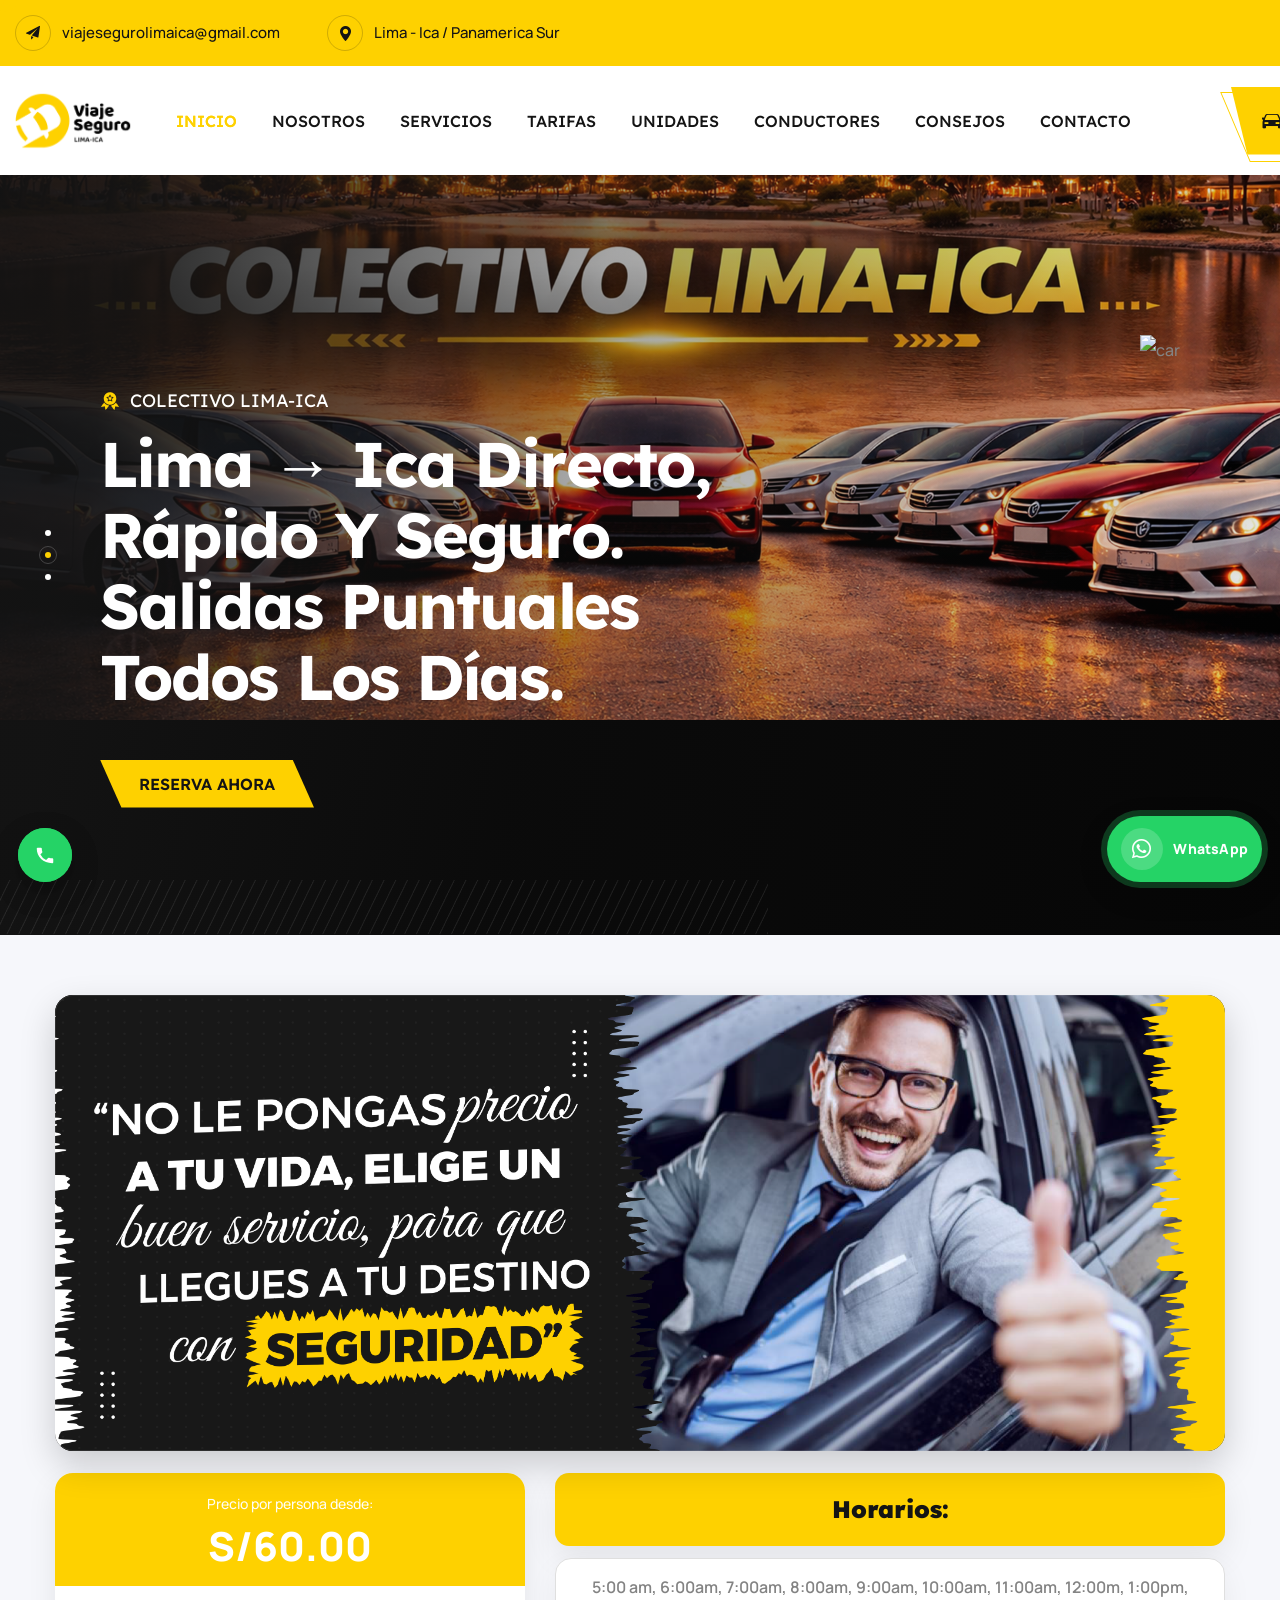
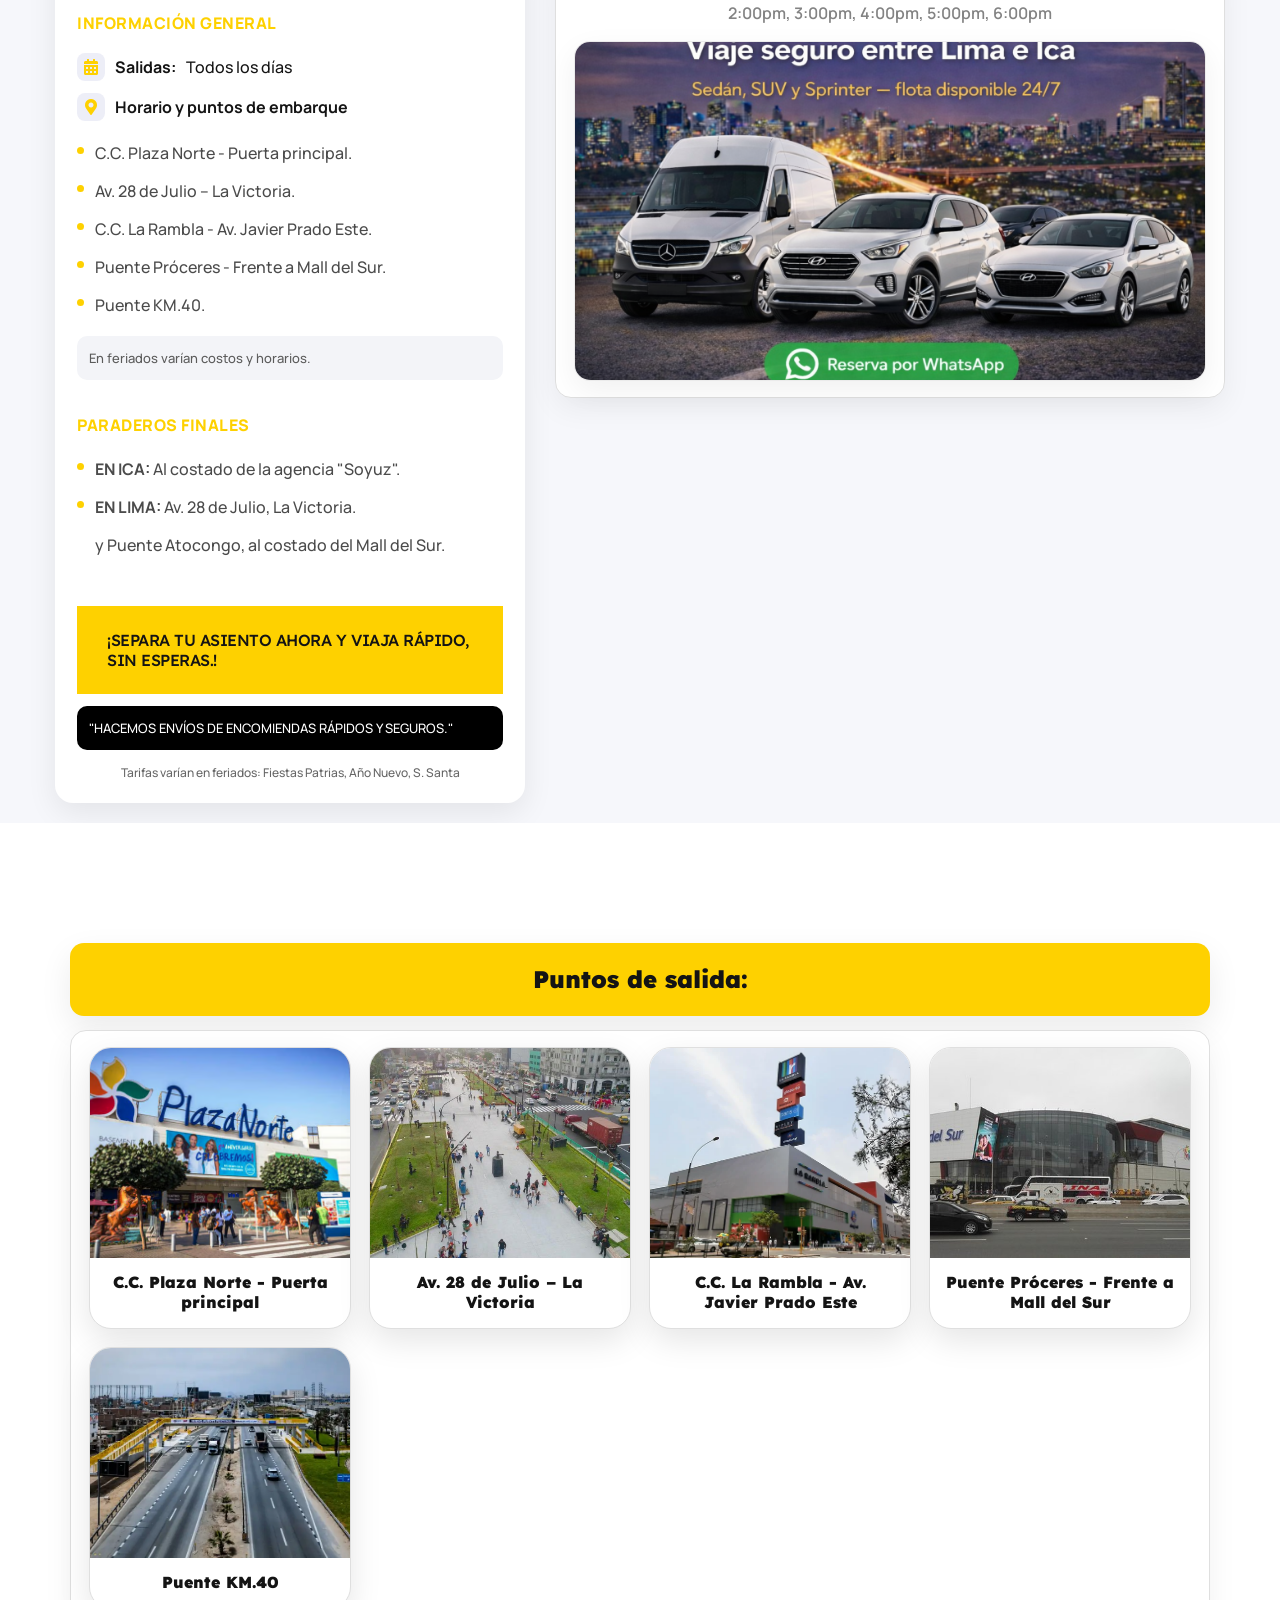
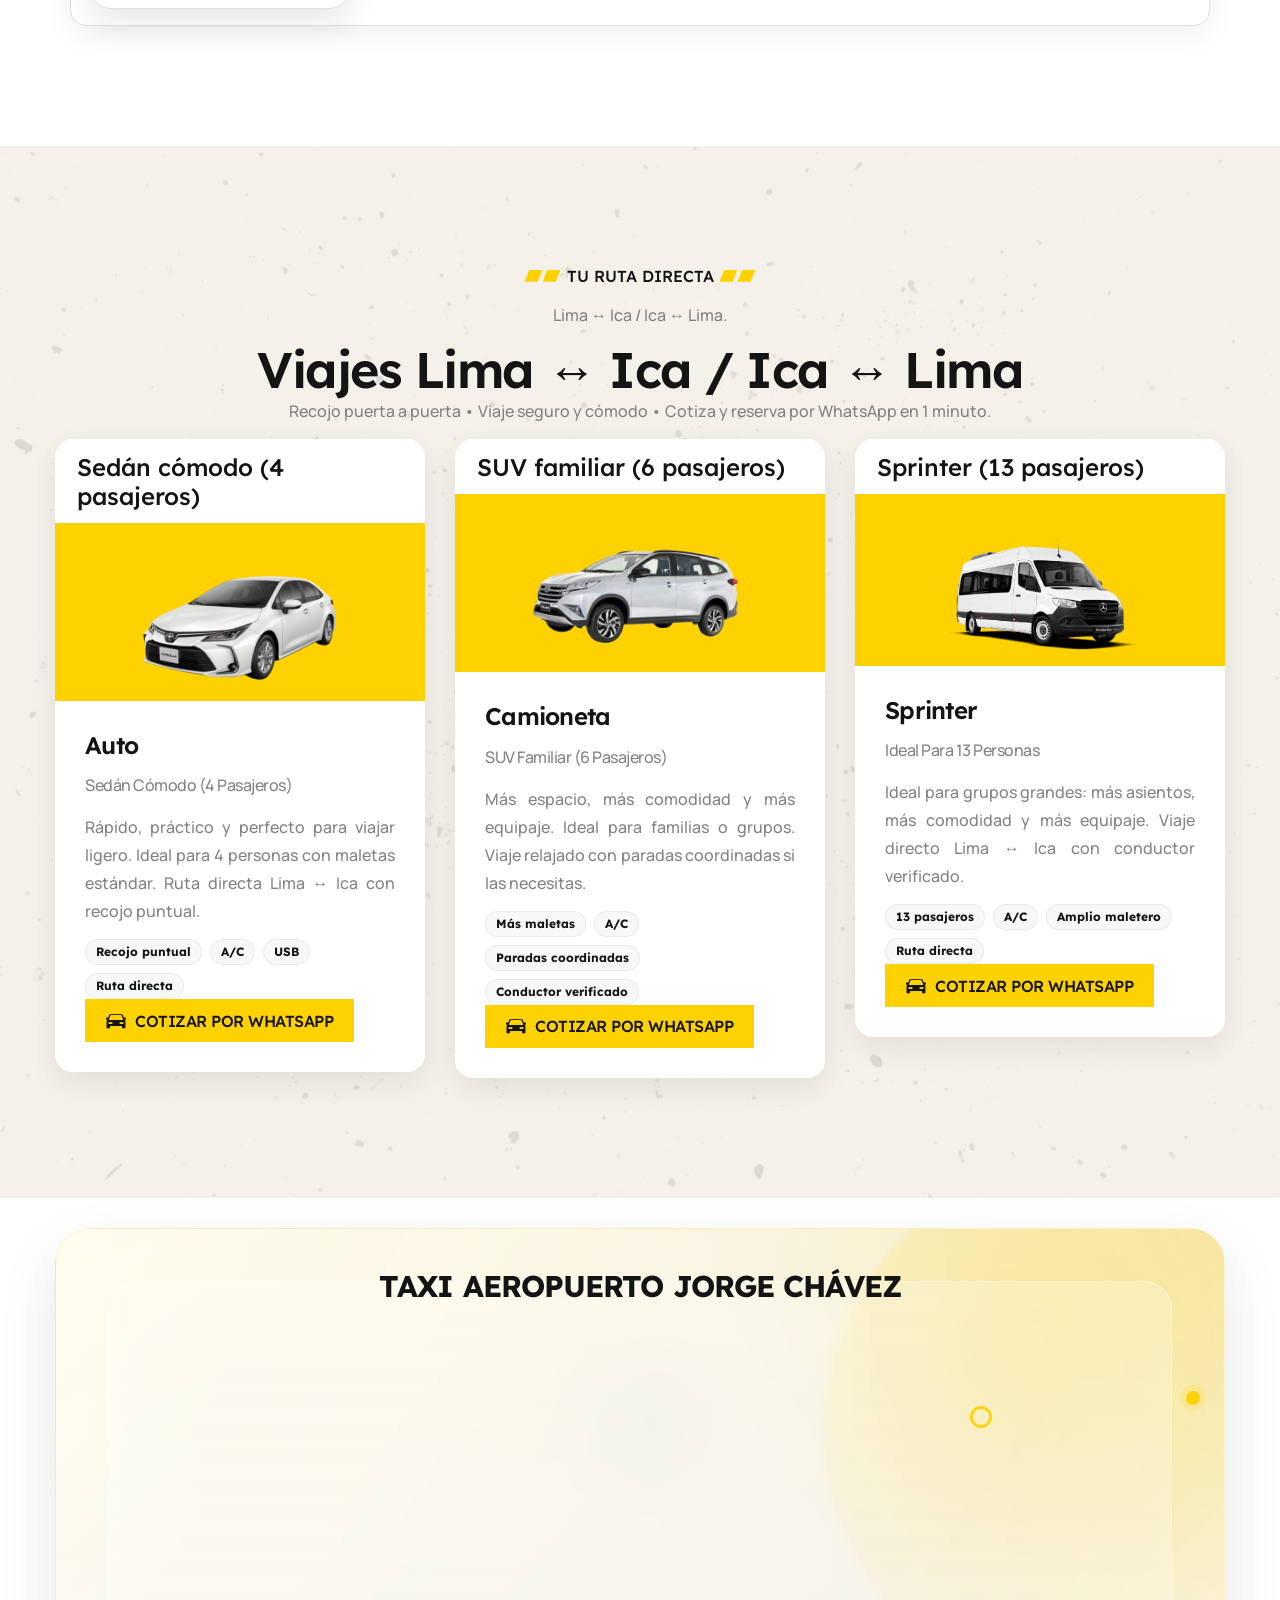
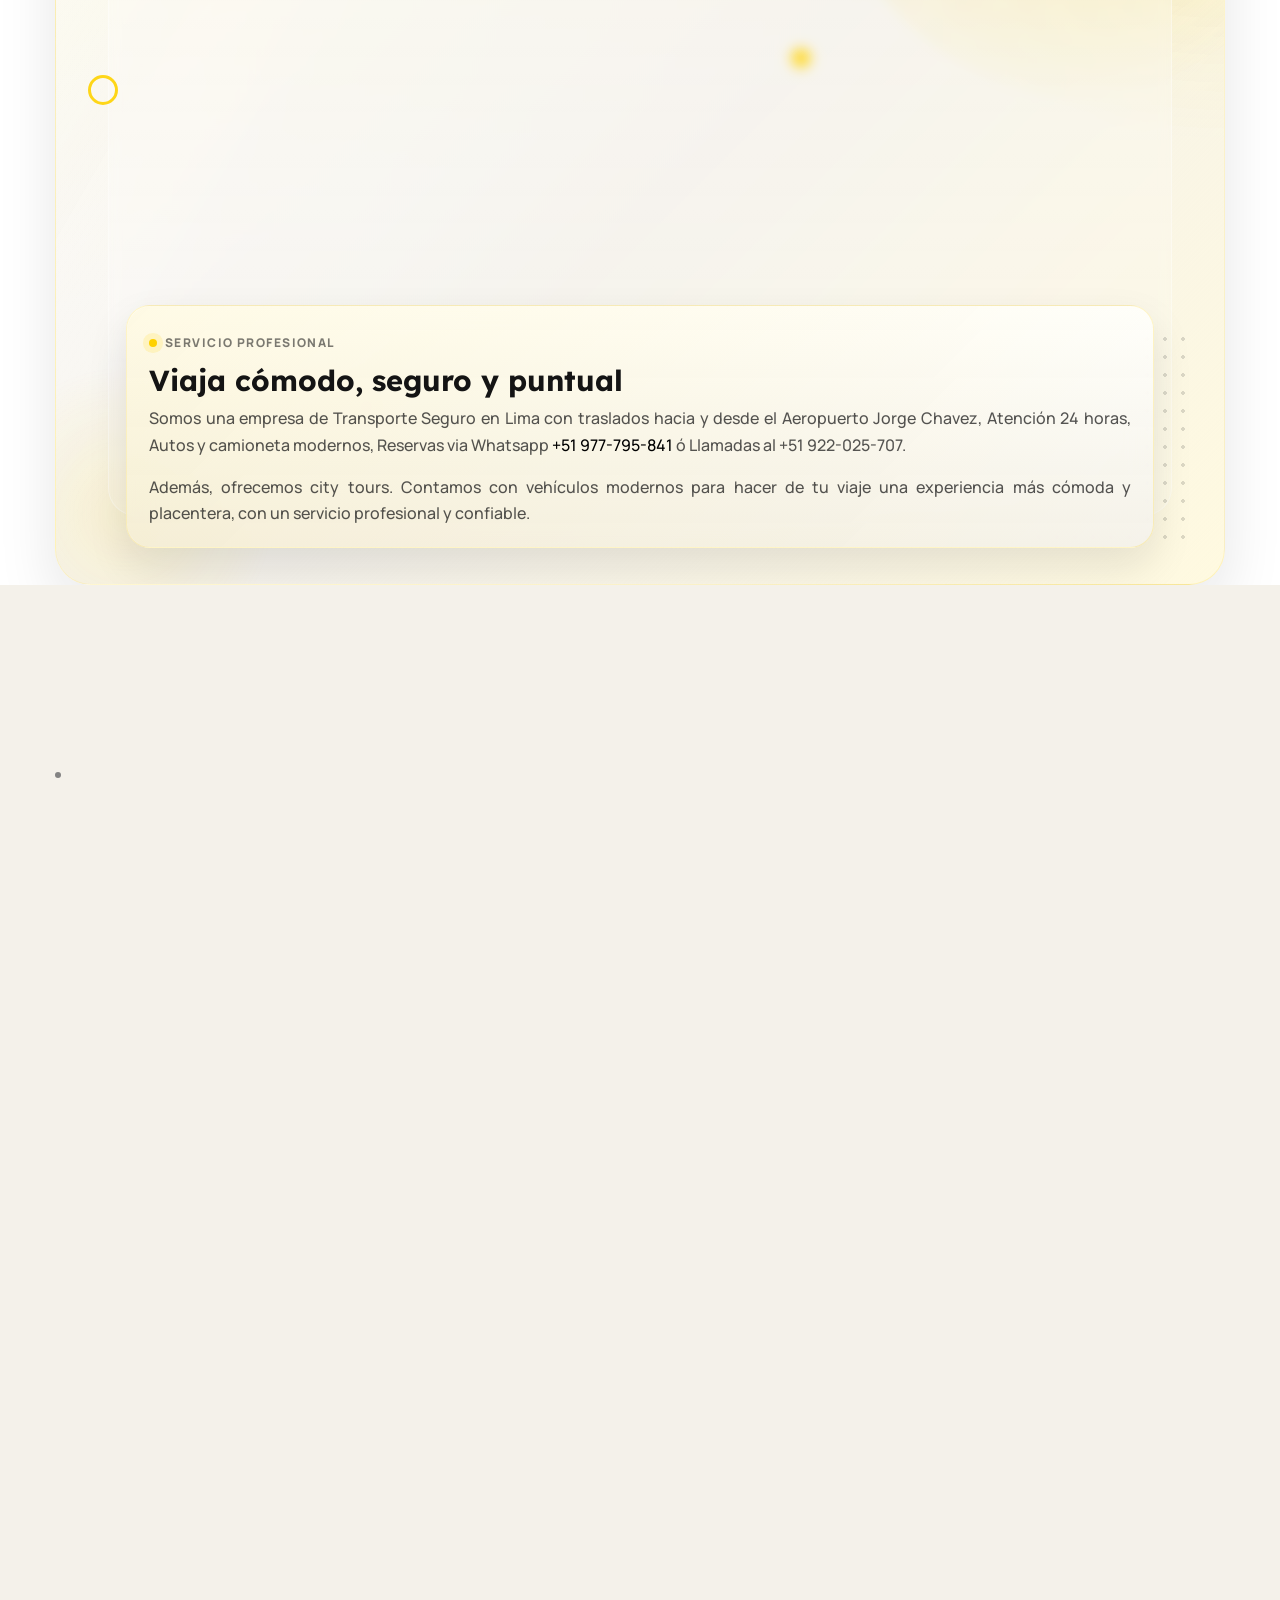
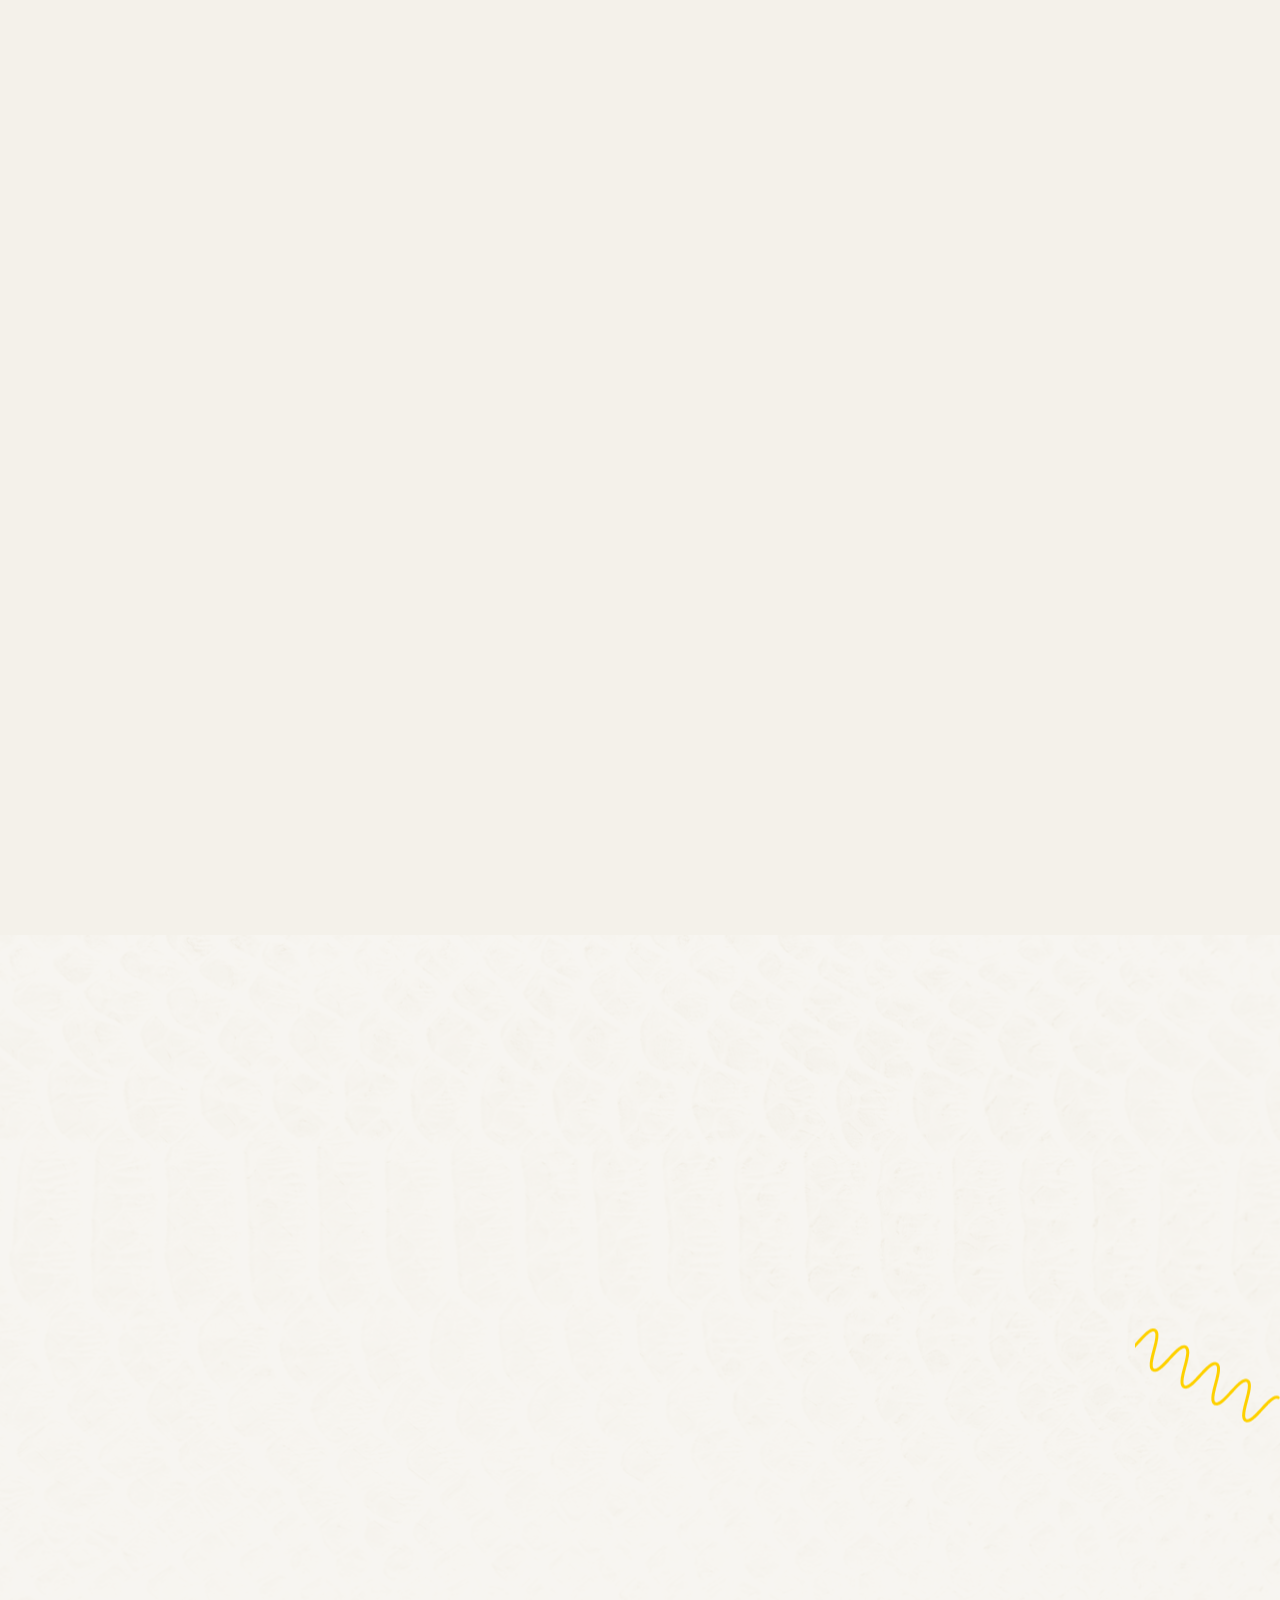
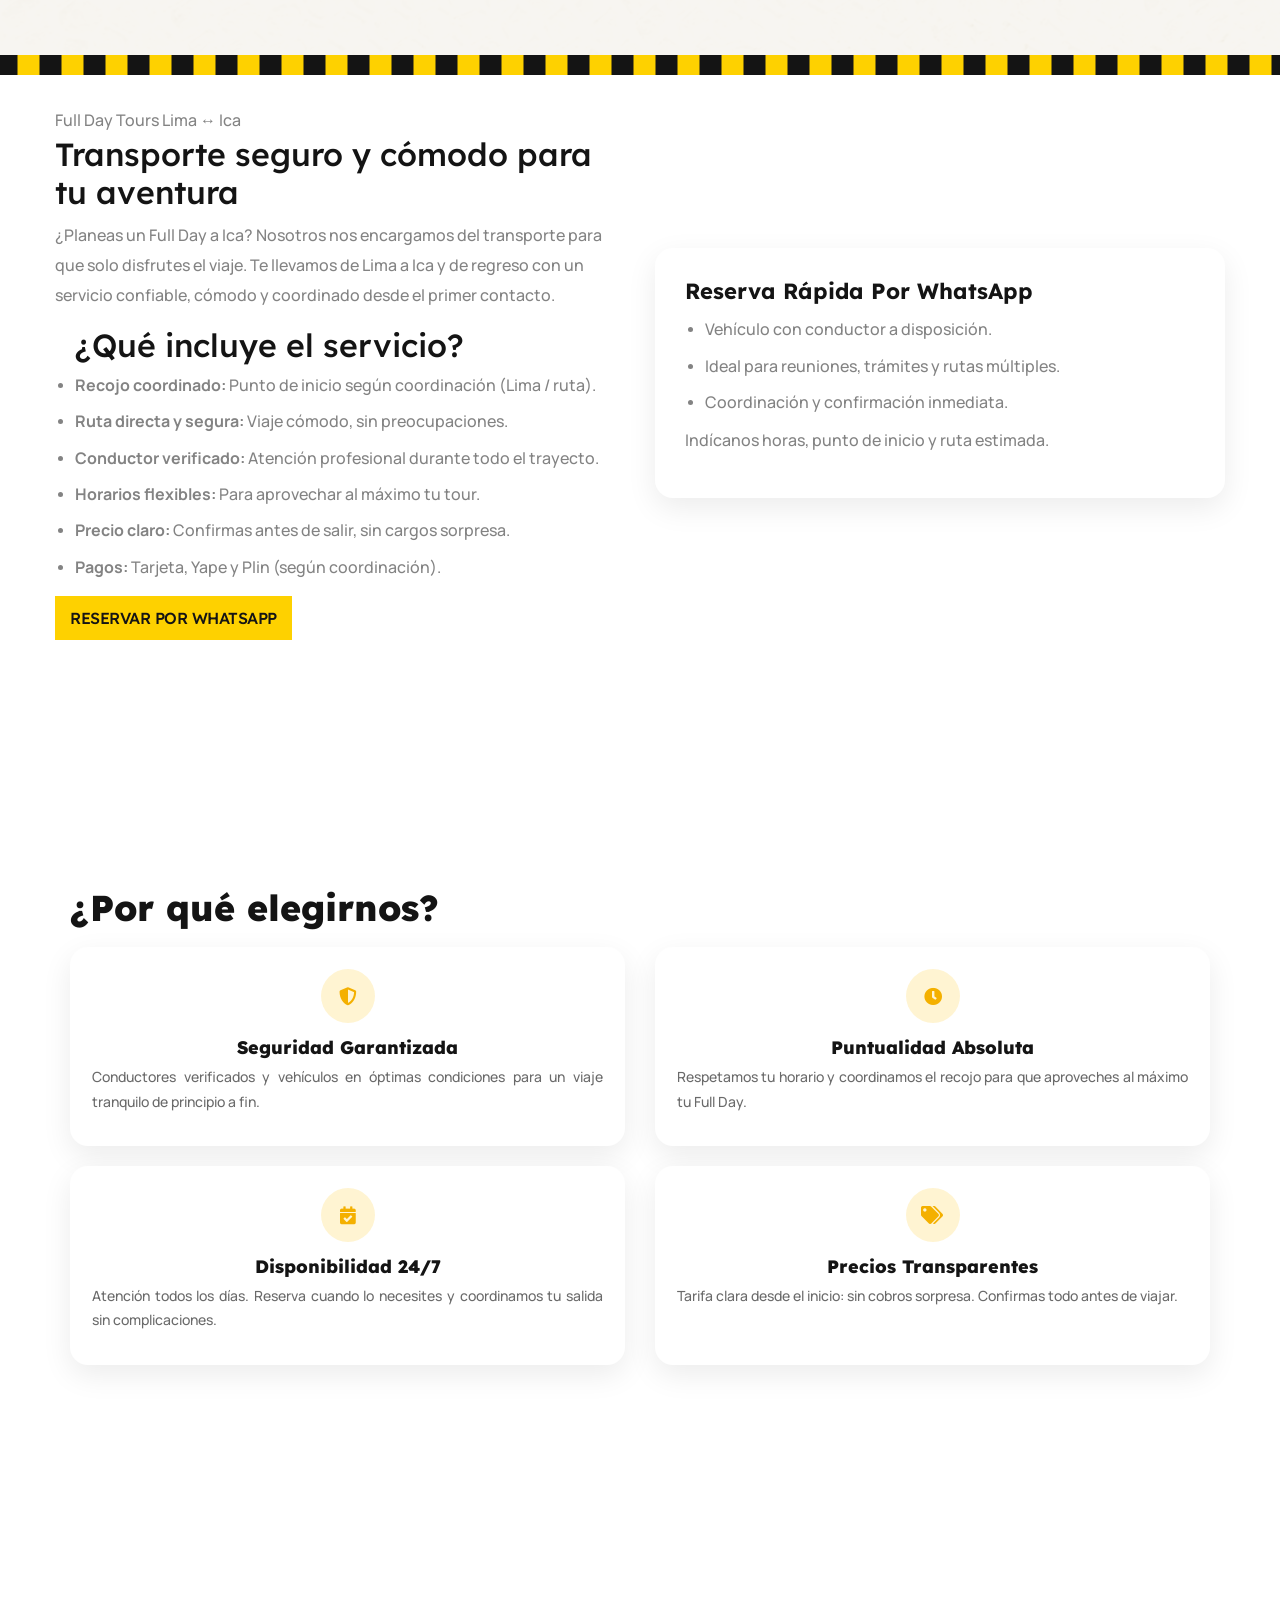
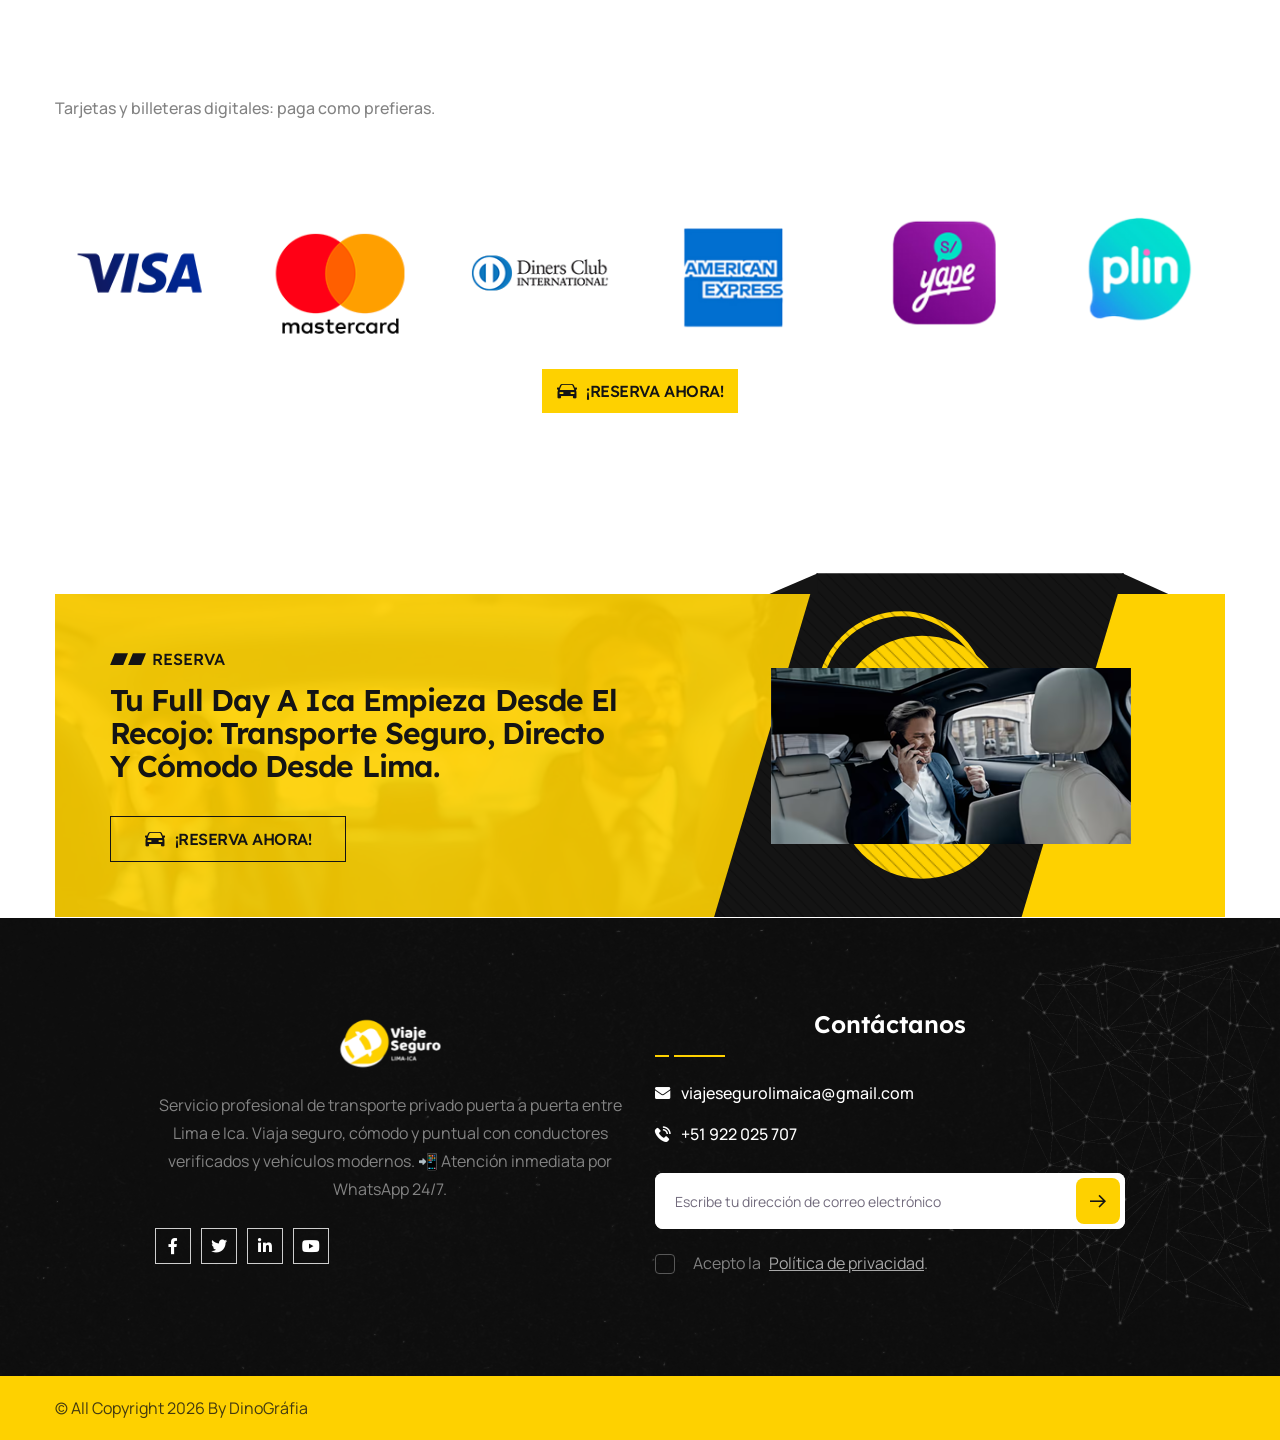
==== index.html @ e192387a "Se agrega enlace de WhatsApp al número +51 977-795-841 y se corrige estilo a color negro" ====
<!DOCTYPE html>

<html lang="es">
<head>

  <meta name="google-site-verification" content="jDYW_OWe6UO9vHQfdiCaj-udR_WCme2TtOqBrhLmtHM" />
  
<meta charset="utf-8"/>
<meta content="width=device-width, initial-scale=1.0" name="viewport"/>
<title>viajes lima ica</title>
<!-- favicons Icons -->
<link href="assets/images/favicons/apple-touch-icon.png" rel="apple-touch-icon" sizes="180x180"/>
<link href="assets/images/favicons/favicon-32x32.png" rel="icon" sizes="32x32" type="image/png"/>
<link href="assets/images/favicons/favicon-16x16.png" rel="icon" sizes="16x16" type="image/png"/>
<link href="assets/images/favicons/site.webmanifest" rel="manifest"/>
<meta name="description" content="Servicio seguro y puntual Lima–Ica / Ica–Lima. Viaja cómodo: coordinamos recojo, hora y ruta por WhatsApp."/>
<!-- fonts -->
<link href="https://fonts.googleapis.com" rel="preconnect"/>
<link crossorigin="" href="https://fonts.gstatic.com" rel="preconnect"/>
<link href="https://fonts.googleapis.com/css2?family=Manrope:wght@400;500;600;700&amp;display=swap" rel="stylesheet"/>
<link href="https://fonts.googleapis.com/css2?family=Lexend:wght@400;500;600;700&amp;display=swap" rel="stylesheet"/>
<link href="https://fonts.googleapis.com/css2?family=Plus+Jakarta+Sans:ital,wght@0,200..800;1,200..800&amp;display=swap" rel="stylesheet"/>
<link href="assets/vendors/bootstrap/css/bootstrap.min.css" rel="stylesheet"/>
<link href="assets/vendors/bootstrap-select/bootstrap-select.min.css" rel="stylesheet"/>
<link href="assets/vendors/animate/animate.min.css" rel="stylesheet"/>
<link href="assets/vendors/fontawesome/css/all.min.css" rel="stylesheet"/>
<link href="assets/vendors/jquery-ui/jquery-ui.css" rel="stylesheet"/>
<link href="assets/vendors/jarallax/jarallax.css" rel="stylesheet"/>
<link href="assets/vendors/jquery-magnific-popup/jquery.magnific-popup.css" rel="stylesheet"/>
<link href="assets/vendors/nouislider/nouislider.min.css" rel="stylesheet"/>
<link href="assets/vendors/nouislider/nouislider.pips.css" rel="stylesheet"/>
<link href="assets/vendors/tiny-slider/tiny-slider.css" rel="stylesheet"/>
<link href="assets/vendors/cityride-icons/style.css" rel="stylesheet"/>

 <link href="assets/vendors/owl-carousel/css/owl.carousel.min.css" rel="stylesheet"/> 

<link href="assets/vendors/owl-carousel/css/owl.theme.default.min.css" rel="stylesheet"/>
<!-- template styles -->
<link href="assets/css/cityride.css" rel="stylesheet"/>
<style id="toasa-global-fixes">
/* ==========================================================
   Estilo global (Lima–Ica): sin bordes feos, más aire, animación
   ========================================================== */
:root {
  --wa: #25D366;
  --card-radius: 18px;
  --card-shadow: 0 10px 30px rgba(0,0,0,.08);
  --card-shadow-hover: 0 16px 44px rgba(0,0,0,.12);
}

/* Cards: quitar líneas/bordes y dar look moderno */
.service-card,
.taxi-card,
.pricing-card,
.demo-one__card,
.testimonial-card,
.sidebar-one__item,
.why-choose-one__list__item,
.features-one__single,
.why-choose-one__single,
.why-choose-four__list__item,
.faq-accordion .accordion-item,
.faq-accordion .accordion-content {
  border: 0 !important;
  outline: none !important;
  border-radius: var(--card-radius) !important;
  box-shadow: var(--card-shadow) !important;
  background: #fff !important;
  overflow: hidden;
  transition: transform .22s ease, box-shadow .22s ease, filter .22s ease;
  will-change: transform;
}
.service-card:hover,
.taxi-card:hover,
.pricing-card:hover,
.demo-one__card:hover,
.testimonial-card:hover,
.sidebar-one__item:hover,
.why-choose-one__list__item:hover,
.features-one__single:hover,
.why-choose-one__single:hover,
.why-choose-four__list__item:hover {
  transform: translateY(-4px);
  box-shadow: var(--card-shadow-hover) !important;
  filter: brightness(1.01);
}

/* Espaciado interno: evitar textos pegados */
.service-card > .service-card__middle,
.service-card > .service-card__content,
.taxi-card__content,
.pricing-card__content,
.blog-card__content,
.sidebar-one__item,
.why-choose-one__list__item,
.features-one__single,
.why-choose-one__single,
.why-choose-four__list__item,
.faq-accordion .accordion-item,
.faq-accordion .accordion-content {
  padding: 30px 30px !important;
}

/* Tipografía ordenada */
.section-space p, .section-space li,
.service-card p, .taxi-card p, .pricing-card p, .blog-card p {
  line-height: 1.75;
  margin: 0 0 14px 0 !important;
  text-align: justify;
  text-justify: inter-word;
}
.service-card__title, .taxi-card__title, .pricing-card__title, .blog-card__title {
  margin: 0 0 12px 0 !important;
  line-height: 1.2;
}
.service-card ul, .taxi-card ul, .pricing-card ul, .blog-card ul, .toasa-list {
  margin: 12px 0 0 0 !important;
  padding-left: 20px !important;
}
.service-card li, .taxi-card li, .pricing-card li, .blog-card li, .toasa-list li {
  margin: 0 0 10px 0 !important;
  line-height: 1.65;
}

/* En móvil: mejor lectura sin justificado */
@media (max-width:575px){
  .service-card > .service-card__middle,
  .service-card > .service-card__content,
  .taxi-card__content,
  .pricing-card__content,
  .blog-card__content,
  .sidebar-one__item,
  .why-choose-one__list__item,
  .features-one__single,
  .why-choose-one__single,
  .why-choose-four__list__item,
  .faq-accordion .accordion-item,
  .faq-accordion .accordion-content {
    padding: 20px 18px !important;
  }
  .section-space p, .section-space li {
    text-align: left;
  }
}

/* WhatsApp flotante + tooltip */
.wa-float {
  position: fixed !important;
  right: 18px !important;
  bottom: 18px !important;
  z-index: 99999 !important;
  display: inline-flex !important;
  align-items: center !important;
  gap: 10px !important;
  padding: 12px 14px !important;
  border-radius: 999px !important;
  background: var(--wa) !important;
  color: #fff !important;
  text-decoration: none !important;
  box-shadow: 0 10px 30px rgba(0,0,0,.18) !important;
  transition: transform .18s ease, box-shadow .18s ease, filter .18s ease !important;
  font-weight: 900 !important;
  letter-spacing: .2px !important;
  line-height: 1 !important;
  isolation: isolate;
}
.wa-float:hover{ transform: translateY(-2px); filter: brightness(1.02); box-shadow:0 14px 36px rgba(0,0,0,.22) !important; }
.wa-float__icon {
  width: 42px; height: 42px; border-radius: 999px;
  display: grid; place-items: center;
  background: rgba(255,255,255,.18);
  font-size: 22px;
}
.wa-float__text{ display:none; font-size:14px; white-space:nowrap; }
@media (min-width:768px){ .wa-float__text{ display:inline; } }
.wa-float__ping {
  position: absolute;
  inset: -6px;
  border-radius: 999px;
  background: rgba(37,211,102,.25);
  animation: waPulse 1.8s ease-in-out infinite;
  z-index: -1;
}
@keyframes waPulse {
  0%{transform:scale(.92);opacity:.65;}
  60%{transform:scale(1.08);opacity:.25;}
  100%{transform:scale(1.12);opacity:0;}
}
.wa-float__tooltip {
  position:absolute;
  right: calc(100% + 12px);
  top: 50%;
  transform: translateY(-50%) translateX(10px);
  background: var(--wa);
  color:#fff;
  padding:10px 12px;
  border-radius:999px;
  font-weight:900;
  font-size:14px;
  white-space:nowrap;
  box-shadow:0 10px 30px rgba(0,0,0,.18);
  opacity:0;
  visibility:hidden;
  pointer-events:none;
  transition:opacity .18s ease, transform .18s ease, visibility .18s ease;
}
.wa-float__tooltip:after {
  content:"";
  position:absolute;
  right:-6px;
  top:50%;
  transform: translateY(-50%) rotate(45deg);
  width:12px;
  height:12px;
  background: var(--wa);
  border-radius:2px;
}
.wa-float:hover .wa-float__tooltip,
.wa-float:focus .wa-float__tooltip,
.wa-float:focus-within .wa-float__tooltip,
.wa-float.wa-float--show-tip .wa-float__tooltip {
  opacity:1;
  visibility:visible;
  transform: translateY(-50%) translateX(0);
}
@media (max-width:575px){
  .wa-float__tooltip {
    right: 0;
    top: auto;
    bottom: calc(100% + 10px);
    transform: translateY(10px);
    font-size: 13px;
    padding: 9px 12px;
  }
  .wa-float__tooltip:after {
    right: 18px;
    top: auto;
    bottom: -6px;
    transform: rotate(45deg);
  }
  .wa-float:hover .wa-float__tooltip{ opacity:0; visibility:hidden; }
  .wa-float.wa-float--show-tip .wa-float__tooltip{ opacity:1; visibility:visible; transform: translateY(0); }
}

/* Separar del scroll-to-top si existe */
.scroll-to-top, .scroll-top, .progress-wrap, .scroll-top-wrapper {
  bottom: 86px !important;
  right: 18px !important;
}

/* Menú: quitar dropdowns visuales que no usaremos */
.main-menu__list > li > ul { display:none !important; }

/* Animación suave de aparición */
@keyframes toasaReveal{
  from{opacity:0; transform: translateY(10px);}
  to{opacity:1; transform: translateY(0);}
}
.service-card, .taxi-card, .pricing-card, .demo-one__card, .testimonial-card, .sidebar-one__item, .why-choose-one__list__item, .features-one__single, .why-choose-one__single, .why-choose-four__list__item{
  animation: toasaReveal .55s ease both;
}
@media (prefers-reduced-motion: reduce){
  .service-card, .taxi-card, .pricing-card, .demo-one__card, .testimonial-card, .sidebar-one__item, .why-choose-one__list__item, .features-one__single, .why-choose-one__single, .why-choose-four__list__item{
    animation: none !important;
    transition: none !important;
  }
}

</style>
<style>
  /* Vehicle images in airport transfers cards */
  #airport-transfers .taxi-card__image{
    text-align:center;
    padding: 24px 24px 0 24px;
  }
  #airport-transfers .taxi-card__image img{
    max-width: 220px;
    width: 100%;
    height: auto;
    object-fit: contain;
  }
</style>
<style id="toasa-airport-cards-fix">
/* Mejorar espaciado en cards de Traslados al Aeropuerto */
.airport-card, .airport-card__content, .airport-one__single, .airport-one__content{
  text-align:center;
}
.airport-one__single .airport-one__content,
.airport-one__single .airport-one__bottom{
  padding: 18px 18px 20px 18px !important;
}
.airport-one__single h3,
.airport-one__single h4{
  margin: 10px 0 8px 0 !important;
  line-height: 1.25;
}
.airport-one__single p{
  margin: 0 0 14px 0 !important;
  line-height: 1.65;
  opacity: .9;
}
.airport-one__single .cityride-btn,
.airport-one__single a{
  margin-top: 10px;
}

/* Más aire entre título y cards */
.airport-one, .airport-one__inner, section.airport-one{
  padding-top: 110px;
}
.airport-one .sec-title{
  margin-bottom: 34px !important;
}
.airport-one .sec-title__title{
  margin-bottom: 20px !important;
  line-height: 1.05;
}

/* Badges interactivos */
.toasa-badges{display:flex; flex-wrap:wrap; gap:8px; margin-top:12px;}
.toasa-badge{
  font-size:12px; font-weight:700;
  padding:6px 10px;
  border-radius:999px;
  background:#f7f8fa;
  border:1px solid rgba(20,20,20,.06);
}
.airport-one__single:hover .toasa-badge{background:rgba(254,209,0,.14);}

/* Texto más limpio */
.toasa-air-desc{margin-top:10px !important;}
</style><style id="toasa-funfact-fix">
/* Fix caja blanca (contador) para que el texto no se salga */
.about-four__funfact{
  max-width: 320px;
}
.about-four__funfact__text{
  display: -webkit-box;
  -webkit-line-clamp: 5; line-clamp: 5;  line-clamp: 5;
  -webkit-box-orient: vertical;
  overflow: hidden;
  line-height: 1.5;
  margin-top: 8px;
  font-size: 14px;
}
@media (max-width: 575px){
  .about-four__funfact{max-width: 280px;}
  .about-four__funfact__text{-webkit-line-clamp: 4; line-clamp: 4; }
}
</style><style id="toasa-airport-padding-fix">
/* Padding para títulos dentro de cards (evita que pegue al borde) */
.airport-one__single .airport-one__content{
  padding-left: 22px !important;
  padding-right: 22px !important;
}
.airport-one__single .airport-one__content h4{
  padding-top: 6px;
  margin-top: 12px !important;
}
.airport-one__single .airport-one__content h4,
.airport-one__single .airport-one__content .toasa-air-desc,
.airport-one__single .airport-one__content .toasa-badges{
  margin-left: 2px;
  margin-right: 2px;
}
</style><style id="toasa-taxi-card-h4-fix">
/* Fix: título H4 de taxi-card (evita texto pegado al borde) */
.taxi-card > h4{
  padding: 14px 22px 0 22px !important;
  margin: 0 0 12px 0 !important;
  line-height: 1.2;
}
@media (max-width:575px){
  .taxi-card > h4{ padding: 12px 18px 0 18px !important; }
}
</style>
<style>
/* Primera plana: tarjeta de precio + por qué elegirnos */
.cityride-highlight{
  padding: 60px 0 20px;
  background: #f6f7fb;
}
.cityride-highlight__price-card{
  background: #fff;
  border-radius: 18px;
  overflow: hidden;
  box-shadow: 0 10px 30px rgba(0,0,0,.08);
}
.cityride-highlight__price-top{
  background: var(--cityride-base, #1b2a97);
  color: #fff;
  padding: 18px 22px;
  text-align: center;
}
.cityride-highlight__price-label{
  font-size: 14px;
  opacity: .95;
}
.cityride-highlight__price-value{
  font-size: 40px;
  font-weight: 800;
  line-height: 1.1;
  margin-top: 6px;
}
.cityride-highlight__body{
  padding: 22px 22px 18px;
}
.cityride-highlight__title{
  font-weight: 800;
  letter-spacing: .5px;
  color: var(--cityride-base, #1b2a97);
  margin-bottom: 14px;
}
.cityride-highlight__info li{
  display: flex;
  gap: 10px;
  align-items: flex-start;
  margin-bottom: 10px;
  color: var(--cityride-black, #222);
}
.cityride-highlight__icon{
  width: 28px;
  height: 28px;
  border-radius: 8px;
  display: inline-flex;
  align-items: center;
  justify-content: center;
  background: rgba(27,42,151,.08);
  color: var(--cityride-base, #1b2a97);
  flex: 0 0 28px;
  margin-top: 1px;
}
.cityride-highlight__stops li{
  position: relative;
  padding-left: 18px;
  margin: 8px 0;
  color: #4b4b4b;
}
.cityride-highlight__dot{
  position: absolute;
  left: 0;
  top: 9px;
  width: 7px;
  height: 7px;
  border-radius: 50%;
  background: var(--cityride-base, #1b2a97);
}
.cityride-highlight__note{
  margin-top: 12px;
  background: #f3f4f8;
  border-radius: 10px;
  padding: 10px 12px;
  color: #5b5b5b;
  font-size: 13px;
}
.cityride-highlight__cta{
  margin-top: 16px;
  text-align: center;
}
.cityride-highlight__cta .cityride-btn{
  padding-left: 34px;
  padding-right: 34px;
}
.cityride-highlight__foot{
  margin-top: 12px;
  text-align: center;
  color: #666;
  font-size: 12px;
}

.cityride-highlight__why{
  background: transparent;
}
.cityride-highlight__why-title{
  font-size: 36px;
  font-weight: 800;
  margin: 6px 0 18px;
  color: var(--cityride-black, #222);
}
.cityride-highlight__why-card{
  background: #fff;
  border-radius: 18px;
  padding: 22px 22px 18px;
  box-shadow: 0 10px 30px rgba(0,0,0,.08);
  height: 100%;
  text-align: center;
}
.cityride-highlight__why-icon{
  width: 54px;
  height: 54px;
  border-radius: 50%;
  display: inline-flex;
  align-items: center;
  justify-content: center;
  background: rgba(255, 193, 7, .18);
  color: #f4b000;
  margin-bottom: 14px;
  font-size: 18px;
}
.cityride-highlight__why-card-title{
  font-size: 18px;
  font-weight: 800;
  margin-bottom: 6px;
}
.cityride-highlight__why-card-text{
  margin: 0;
  color: #6a6a6a;
  font-size: 14px;
  line-height: 1.5;
}
@media (max-width: 991px){
  .cityride-highlight{ padding-top: 35px; }
  .cityride-highlight__why-title{ font-size: 30px; }
}
</style>

<!-- Open Graph / WhatsApp preview -->
<meta property="og:type" content="website"/>
<meta property="og:site_name" content="Taxi Lima–Ica"/>

<meta property="og:url" content="https://viajeslimaica.com/"/>

<meta property="og:title" content="Viajes Directos Lima ⇄ Ica | Taxi Privado y Traslados"/>
<meta property="og:description" content="Servicio seguro y puntual Lima–Ica / Ica–Lima. Viaja cómodo: coordinamos recojo, hora y ruta por WhatsApp."/>
<meta property="og:image" content="https://viajesegurolimaica.github.io/drivergo/assets/images/og/og-image.jpg"/>
<meta property="og:image:width" content="1200"/>
<meta property="og:image:height" content="630"/>
<meta name="twitter:card" content="summary_large_image"/>

<link rel="canonical" href="https://viajeslimaica.com/">

<!-- /Open Graph -->
<style id="toasa-wa-float">
:root { --wa: #25D366; }

/* WhatsApp flotante con onda (estable en móvil y escritorio) */
.wa-float{
  position: fixed !important;
  right: 18px !important;
  bottom: 18px !important;
  z-index: 999999 !important;
  display: inline-flex !important;
  align-items: center !important;
  gap: 10px !important;
  padding: 12px 14px !important;
  border-radius: 999px !important;
  background: var(--wa) !important;
  color: #fff !important;
  text-decoration: none !important;
  box-shadow: 0 10px 30px rgba(0,0,0,.18) !important;
  transition: transform .18s ease, box-shadow .18s ease, filter .18s ease !important;
  font-weight: 900 !important;
  letter-spacing: .2px !important;
  line-height: 1 !important;
  isolation: isolate;
}
.wa-float:hover{ transform: translateY(-2px); filter: brightness(1.02); box-shadow:0 14px 36px rgba(0,0,0,.22) !important; }
.wa-float__icon{
  width: 42px; height: 42px; border-radius: 999px;
  display: grid; place-items: center;
  background: rgba(255,255,255,.18);
  font-size: 22px;
}
.wa-float__text{ display:none; font-size:14px; white-space:nowrap; }
@media (min-width:768px){ .wa-float__text{ display:inline; } }
.wa-float__ping{
  position: absolute;
  inset: -6px;
  border-radius: 999px;
  background: rgba(37,211,102,.25);
  animation: waPulse 1.8s ease-in-out infinite;
  z-index: -1;
}
@keyframes waPulse{
  0%{transform:scale(.92);opacity:.65;}
  60%{transform:scale(1.08);opacity:.25;}
  100%{transform:scale(1.12);opacity:0;}
}
/* Separar del scroll-to-top si existe */
.scroll-to-top, .scroll-top, .progress-wrap, .scroll-top-wrapper{
  bottom: 86px !important;
  right: 18px !important;
}
</style>
<style id="toasa-call-float">
/* Botón flotante de llamada */
.call-float{
  position: fixed;
  left: 18px;
  right: auto;
  bottom: 18px;
  width: 54px;
  height: 54px;
  border-radius: 999px;
  display: inline-flex;
  align-items: center;
  justify-content: center;
  background: #25D366;
  color: #fff;
  text-decoration: none;
  box-shadow: 0 10px 30px rgba(0,0,0,.18);
  z-index: 999999;
  transition: transform .18s ease, box-shadow .18s ease, filter .18s ease;
}
.call-float:hover{
  transform: translateY(-2px);
  filter: brightness(1.02);
  box-shadow: 0 14px 36px rgba(0,0,0,.22);
  color:#fff;
}
.call-float svg{ width: 22px; height: 22px; fill: #fff; }
@media (max-width: 575px){
  .call-float{ left: 16px; bottom: 18px; }
}
</style>
</head>
<body class="custom-cursor">
<div class="custom-cursor__cursor"></div>
<div class="custom-cursor__cursor-two"></div>
<div class="preloader">
<div class="preloader__image" style="background-image: url(assets/images/loader.png);"></div>
</div>
<!-- /.preloader -->
<div class="page-wrapper">
<div class="topbar">
<div class="container-fluid">
<div class="topbar__inner">
<ul class="list-unstyled topbar__info">
<li>
<span class="topbar__info__icon"><i class="icon-paper-plane"></i></span>
<a href="mailto:viajesegurolimaica@gmail.com">viajesegurolimaica@gmail.com</a>
</li>
<li>
<span class="topbar__info__icon topbar__info__icon--location"><i class="icon-maps-and-flags"></i></span>
<a href="https://www.google.com/maps/@23.506657,90.3443647,7z?entry=ttu">Lima - Ica / Panamerica Sur</a>
</li>
</ul><!-- /.list-unstyled topbar__info -->
<div class="topbar__right">
<!-- /.topbar__language -->
<!-- /.topbar__login -->
</div><!-- /.topbar__right -->
</div><!-- /.topbar__inner -->
</div><!-- /.container-fluid -->
</div><!-- /.topbar -->
<header class="main-header sticky-header sticky-header--normal">
<div class="container-fluid">
<div class="main-header__inner">
<div class="main-header__logo logo-retina">
<a href="index.html"> <img alt="cityride HTML" height="55" src="assets/images/logo-dark.png" width="103"/></a>
</div><!-- /.main-header__logo -->
<div class="main-header__right">
<nav class="main-header__nav main-menu">
<ul class="main-menu__list">
<li class="current"><a href="index.html">Inicio</a></li>
<li><a href="about.html">Nosotros</a></li>
<li><a href="services.html">Servicios</a></li>
<li><a href="pricing.html">Tarifas</a></li>
<li><a href="taxi.html">Unidades</a></li>
<li><a href="driver.html">Conductores</a></li>
<li><a href="blog-details.html">Consejos</a></li>
<li><a href="contact.html">Contacto</a></li>
</ul>
</nav><!-- /.main-header__nav -->
<div class="mobile-nav__btn mobile-nav__toggler">
<span></span>
<span></span>
<span></span>
</div><!-- /.mobile-nav__toggler -->
<!-- /.search-toggler -->
<!-- /.search-toggler -->
<div class="main-header__right__inner">
<div class="main-header__right__inner__bg">
<div class="main-header__right__inner__bg__inner" style="background-image: url(assets/images/shapes/header-shape-1-1.png);"></div>
</div><!-- /.main-header__right__inner__bg -->
<div class="main-header__call">
<span class="main-header__call__icon">
<i class="icon-telephone-call"></i>
</span><!-- /.main-header__call__icon -->
<div class="main-header__call__content">
<a class="main-header__call__number" href="tel:+51977795841">+51 977 795 841</a>
<!-- /.main-header__call__number -->
</div><!-- /.main-header__call__content -->
</div><!-- /.main-header__call -->
<div class="main-header__btn-box">
<a class="main-header__btn cityride-btn cityride-btn--secondary" href="https://wa.link/u8d8r6" rel="noopener" target="_blank">
<span class="cityride-btn__icon"><i class="icon-front-car"></i></span>
<span>Reserva tu taxi</span>
</a><!-- /.main-header__btn -->
<div class="main-header__btn__border"></div><!-- /.main-header__btn__border -->
</div><!-- /.main-header__btn__box -->
</div><!-- /.main-header__right__inner -->
</div><!-- /.main-header__right -->
</div><!-- /.main-header__inner -->
</div><!-- /.container-fluid -->
</header><!-- /.main-header -->
<section class="main-slider-one" id="home">
<div class="main-slider-one__carousel cityride-owl__carousel cityride-owl__carousel--basic-nav owl-carousel" data-owl-options='{
            "loop": true,
            "animateIn": "fadeIn",
            "animateOut": "fadeOut",
            "items": 1,
            "autoplay": true,
            "smartSpeed": 1000,
            "nav": false,
            "navText": ["&lt;span class=\"icon-arrow-left\"&gt;&lt;/span&gt;","&lt;span class=\"icon-arrow-right\"&gt;&lt;/span&gt;"],
            "dots": true,
            "margin": 0
	    }'>
<div class="item">
<div class="main-slider-one__item">
<div class="main-slider-one__bg" style="background-image: url(assets/images/backgrounds/main-slider-bg-1-1.jpg);"></div><!-- /.main-slider-one__bg -->
<div class="container">
<div class="row gutter-y-50">
<div class="main-slider-one__col-content">
<div class="main-slider-one__content">
<div class="main-slider-one__top">
<img alt="best-seller" class="main-slider-one__sub-title-logo" src="assets/images/shapes/best-seller.png"/>
<h5 class="main-slider-one__sub-title">COLECTIVO LIMA-ICA</h5><!-- /.slider-sub-title -->
</div><!-- /.main-slider-one__top -->
<h2 class="main-slider-one__title">Viaje seguro de <br/>Lima a Ica sin paradas</h2>
<!-- /.slider-title -->
<div class="main-slider-one__button">
<a class="main-slider-one__btn cityride-btn cityride-btn--secondary" href="https://wa.link/u8d8r6"><span>Reserva ahora</span></a><!-- slider-btn -->
</div><!-- /.main-slider-one__button -->
</div><!-- /.main-slider-one__content -->
</div><!-- /.main-slider-one__col-content -->
<div class="main-slider-one__col-image">
<div class="main-slider-one__image">
<img alt="car" class="main-slider-one__image__car" src="assets/images/resources/main-slider-car-1-2.png"/>
</div><!-- /.main-slider-one__image -->
</div><!-- /.main-slider-one__col-image -->
</div><!-- /.row gutter-y-50 -->
</div><!-- /.container -->
<div class="main-slider-one__pattern" style="background-image: url(assets/images/shapes/main-slider-pattern-1-1.png);"></div> <!-- /.main-slider-one__pattern -->
<div class="main-slider-one__shape">
<div class="main-slider-one__shape__one"></div><!-- /.main-slider-one__shape__one -->
<div class="main-slider-one__shape__two"></div><!-- /.main-slider-one__shape__two -->
</div><!-- /.main-slider-one__shape -->
<div class="main-slider-one__shape-two">
<div class="main-slider-one__shape-two__one"></div><!-- /.main-slider-one__shape__one -->
</div><!-- /.main-slider-one__shape -->
<div class="main-slider-one__shape-line">
<div class="main-slider-one__shape-line__one"></div><!-- /.main-slider-one__shape-line__shape -->
<div class="main-slider-one__shape-line__two"></div><!-- /.main-slider-one__col-image__shape -->
</div><!-- /.main-slider-one__shape-line -->
</div><!-- /.main-slider-one__item -->
</div><!-- /.item -->
<div class="item">
<div class="main-slider-one__item">
<div class="main-slider-one__bg" style="background-image: url(assets/images/backgrounds/oasis.jpg);"></div><!-- /.main-slider-one__bg -->
<div class="container">
<div class="row gutter-y-50">
<div class="main-slider-one__col-content">
<div class="main-slider-one__content">
<div class="main-slider-one__top">
<img alt="best-seller" class="main-slider-one__sub-title-logo" src="assets/images/shapes/best-seller.png"/>
<h5 class="main-slider-one__sub-title">COLECTIVO LIMA-ICA</h5><!-- /.slider-sub-title -->
</div><!-- /.main-slider-one__top -->
<h2 class="main-slider-one__title"> Lima → Ica directo, rápido y seguro. <br/> Salidas puntuales todos los días. </h2>
<!-- /.slider-title -->
<div class="main-slider-one__button">
<a class="main-slider-one__btn cityride-btn cityride-btn--secondary" href="https://wa.link/u8d8r6"><span>Reserva ahora</span></a><!-- slider-btn -->
</div><!-- /.main-slider-one__button -->
</div><!-- /.main-slider-one__content -->
</div><!-- /.main-slider-one__col-content -->
<div class="main-slider-one__col-image">
<div class="main-slider-one__image">
<img alt="car" class="main-slider-one__image__car" src="assets/images/resources/main-slider-car-1-2.png"/>
</div><!-- /.main-slider-one__image -->
</div><!-- /.main-slider-one__col-image -->
</div><!-- /.row gutter-y-50 -->
</div><!-- /.container -->
<div class="main-slider-one__pattern" style="background-image: url(assets/images/shapes/main-slider-pattern-1-1.png);"></div> <!-- /.main-slider-one__pattern -->
<div class="main-slider-one__shape">
<div class="main-slider-one__shape__one"></div><!-- /.main-slider-one__shape__one -->
<div class="main-slider-one__shape__two"></div><!-- /.main-slider-one__shape__two -->
</div><!-- /.main-slider-one__shape -->
<div class="main-slider-one__shape-two">
<div class="main-slider-one__shape-two__one"></div><!-- /.main-slider-one__shape__one -->
</div><!-- /.main-slider-one__shape -->
<div class="main-slider-one__shape-line">
<div class="main-slider-one__shape-line__one"></div><!-- /.main-slider-one__shape-line__shape -->
<div class="main-slider-one__shape-line__two"></div><!-- /.main-slider-one__col-image__shape -->
</div><!-- /.main-slider-one__shape-line -->
</div><!-- /.main-slider-one__item -->
</div><!-- /.item -->
<div class="item">
<div class="main-slider-one__item">
<div class="main-slider-one__bg" style="background-image: url(assets/images/backgrounds/limaplaza.jpg);"></div><!-- /.main-slider-one__bg -->
<div class="container">
<div class="row gutter-y-50">
<div class="main-slider-one__col-content">
<div class="main-slider-one__content">
<div class="main-slider-one__top">
<img alt="best-seller" class="main-slider-one__sub-title-logo" src="assets/images/shapes/best-seller.png"/>
<h5 class="main-slider-one__sub-title">COLECTIVO LIMA-ICA</h5><!-- /.slider-sub-title -->
</div><!-- /.main-slider-one__top -->
<h2 class="main-slider-one__title"> Tu mejor ruta a Ica: viaje cómodo, <br/> sin escalas y con total seguridad. </h2>
<!-- /.slider-title -->
<div class="main-slider-one__button">
<a class="main-slider-one__btn cityride-btn cityride-btn--secondary" href="https://wa.link/u8d8r6"><span>Reserva ahora</span></a><!-- slider-btn -->
</div><!-- /.main-slider-one__button -->
</div><!-- /.main-slider-one__content -->
</div><!-- /.main-slider-one__col-content -->
<div class="main-slider-one__col-image">
<div class="main-slider-one__image">
<img alt="car" class="main-slider-one__image__car" src="assets/images/resources/main-slider-car-1-2.png"/>
</div><!-- /.main-slider-one__image -->
</div><!-- /.main-slider-one__col-image -->
</div><!-- /.row gutter-y-50 -->
</div><!-- /.container -->
<div class="main-slider-one__pattern" style="background-image: url(assets/images/shapes/main-slider-pattern-1-1.png);"></div> <!-- /.main-slider-one__pattern -->
<div class="main-slider-one__shape">
<div class="main-slider-one__shape__one"></div><!-- /.main-slider-one__shape__one -->
<div class="main-slider-one__shape__two"></div><!-- /.main-slider-one__shape__two -->
</div><!-- /.main-slider-one__shape -->
<div class="main-slider-one__shape-two">
<div class="main-slider-one__shape-two__one"></div><!-- /.main-slider-one__shape__one -->
</div><!-- /.main-slider-one__shape -->
<div class="main-slider-one__shape-line">
<div class="main-slider-one__shape-line__one"></div><!-- /.main-slider-one__shape-line__shape -->
<div class="main-slider-one__shape-line__two"></div><!-- /.main-slider-one__col-image__shape -->
</div><!-- /.main-slider-one__shape-line -->
</div><!-- /.main-slider-one__item -->
</div><!-- /.item -->
</div><!-- /.main-slider-one__carousel -->
</section><!-- /.main-slider-one -->

<!-- ======= Reserva Lima - Ica (Primera plana) ======= -->
<section class="cityride-highlight" id="reserva-lima-ica">
  <div class="container">
    <!-- ===== Banner FULL (solo escritorio) - agregado ===== -->
    <div class="cr-price-banner cr-price-banner--desktop dg-reveal" aria-label="Banner promocional">
      <picture>
        <source srcset="assets/images/banner-frase.webp" type="image/webp">
        <img src="assets/images/banner-frase.png" alt="Banner: No le pongas precio a tu vida... con seguridad" loading="lazy" decoding="async">
      </picture>
    </div>
    <!-- ===== /Banner FULL (solo escritorio) ===== -->

    <div class="row gutter-y-30 align-items-start">
      <div class="col-lg-5">
        <!-- ===== Banner promocional sobre el precio (solo agregado) ===== -->
        <div class="cr-price-banner dg-reveal" aria-label="Banner promocional">
          <picture>
            <source srcset="assets/images/banner-frase.webp" type="image/webp">
            <img src="assets/images/banner-frase.png" alt="Banner: No le pongas precio a tu vida... con seguridad" loading="lazy" decoding="async">
          </picture>
        </div>
        <!-- ===== /Banner promocional sobre el precio ===== -->
        <div class="cityride-highlight__price-card">
          <div class="cityride-highlight__price-top">
            <div class="cityride-highlight__price-label">Precio por persona desde:</div>
            <div class="cityride-highlight__price-value">S/60.00</div>
          </div>
          <div class="cityride-highlight__body">
            <div class="cityride-highlight__title">INFORMACIÓN GENERAL</div>
            <ul class="list-unstyled cityride-highlight__info">
              <li><span class="cityride-highlight__icon"><i class="fas fa-calendar-alt"></i></span> <strong>Salidas:</strong> Todos los días</li>
              <li><span class="cityride-highlight__icon"><i class="fas fa-map-marker-alt"></i></span> <strong>Horario y puntos de embarque</strong></li>
            </ul>

            <ul class="list-unstyled cityride-highlight__stops">
              <li><span class="cityride-highlight__dot"></span>  C.C. Plaza Norte - Puerta principal. </li>
              <li><span class="cityride-highlight__dot"></span> Av. 28 de Julio – La Victoria. </li>
              <li><span class="cityride-highlight__dot"></span>  C.C. La Rambla - Av. Javier Prado Este. </li>
              <li><span class="cityride-highlight__dot"></span> Puente Próceres - Frente a Mall del Sur. </li>
              <li><span class="cityride-highlight__dot"></span> Puente KM.40. </li>
            </ul>

            <div class="cityride-highlight__note">
              En feriados varían costos y horarios.
          
            </div>
<br>
 <div class="cityride-highlight__title">PARADEROS FINALES</div>
           <ul class="list-unstyled cityride-highlight__stops">
            <li><span class="cityride-highlight__dot"></span>  <b>EN ICA:</b>  Al costado de la agencia "Soyuz". </li>
              <li><span class="cityride-highlight__dot"></span> <b>EN LIMA:</b> Av. 28 de Julio, La Victoria. </li>
              <li>y  Puente Atocongo, al costado del Mall del Sur. </li>
              
             
            </ul>
<br>
            <div class="cityride-btn cityride-btn--secondary">
             <a class="cityride-btn cityride-btn--secondary" href="https://wa.link/u8d8r6" rel="noopener" target="_blank"><span>¡Separa tu asiento ahora y viaja rápido, sin esperas.!</span></a>

            </div>
            
<div class="cityride-highlight__note" style="background-color: black; color: white;">
            "HACEMOS ENVÍOS DE ENCOMIENDAS RÁPIDOS Y SEGUROS."
            </div>


            <div class="cityride-highlight__foot">
              Tarifas varían en feriados: Fiestas Patrias, Año Nuevo, S. Santa
            </div>
          </div>
        </div>
      </div>

      <div class="col-lg-7">
  <div class="dg-pickup__inner dg-pickup__inner--sidebar">
    <div class="dg-pickup__title dg-pickup__title--hours">Horarios:</div>
    <div class="dg-pickup__hours dg-pickup__hours--body">
      <div class="dg-pickup__hours-value">
        5:00 am, 6:00am, 7:00am, 8:00am, 9:00am, 10:00am, 11:00am, 12:00m,
        1:00pm, 2:00pm, 3:00pm, 4:00pm, 5:00pm, 6:00pm
      </div>
    
<div class="dg-horarios-banner" aria-label="Imagen promocional">
  <img src="assets/images/driverfoto.jpg" alt="Viajes Lima Ica" loading="lazy">
</div>
</div>
  </div>
</div>

        </div>
      </div>
    </div>
  </div>
</section>

<!-- =======================================================
     Viajes Lima Ica: Puntos de salida (5 cards)
     ======================================================= -->
<section class="section-space dg-pickup" id="puntos-salida" aria-label="Puntos de salida">
  <div class="container">
    <div class="dg-pickup__inner">
      <div class="dg-pickup__title">Puntos de salida:</div>

      <div class="dg-pickup__grid" data-dg-reveal>
        <article class="dg-card dg-reveal">
          <div class="dg-card__media">
            <img src="assets/images/puntos/plaza-norte.jpg" alt="C.C. Plaza Norte - Puerta principal" loading="lazy">
          </div>
          <h4 class="dg-card__title">C.C. Plaza Norte - Puerta principal</h4>
        </article>

        <article class="dg-card dg-reveal">
          <div class="dg-card__media">
            <img src="assets/images/puntos/av-28-julio.jpg" alt="Av. 28 de Julio – La Victoria" loading="lazy">
          </div>
          <h4 class="dg-card__title">Av. 28 de Julio – La Victoria</h4>
        </article>

        <article class="dg-card dg-reveal">
          <div class="dg-card__media">
            <img src="assets/images/puntos/la-rambla.jpg" alt="C.C. La Rambla - Av. Javier Prado Este" loading="lazy">
          </div>
          <h4 class="dg-card__title">C.C. La Rambla - Av. Javier Prado Este</h4>
        </article>

        <article class="dg-card dg-reveal">
          <div class="dg-card__media">
            <img src="assets/images/puntos/puente-proceres.jpg" alt="Puente Próceres - Frente a Mall del Sur" loading="lazy">
          </div>
          <h4 class="dg-card__title">Puente Próceres - Frente a Mall del Sur</h4>
        </article>

        <article class="dg-card dg-reveal">
          <div class="dg-card__media">
            <img src="assets/images/puntos/puente-km40.jpg" alt="Puente KM.40" loading="lazy">
          </div>
          <h4 class="dg-card__title">Puente KM.40</h4>
        </article>
      </div>
    </div>
  </div>
</section>

























<!-- ===== Movido: Traslados al Aeropuerto (después de Puntos de salida) ===== -->
<section class="taxi-rates-one section-space taxi-rates-one--home-3" id="airport-transfers">
<div class="taxi-rates-one__bg" style="background-image: url(assets/images/shapes/taxi-rates-bg-1-1.png);"></div>
<div class="container">
<div class="sec-title sec-title--center">
<div class="sec-title__top wow fadeInUp" data-wow-delay="150ms" data-wow-duration="1500ms">
<div class="sec-title__shape"></div>

<h6 class="sec-title__tagline">
  Tu Ruta Directa

</h6>




<div class="sec-title__shape"></div>
</div>

<p class="sec-title__text" style="text-align: center;">
  Lima ↔ Ica / Ica ↔ Lima.
</p>

<h3 class="sec-title__title wow fadeInUp" data-wow-delay="200ms" data-wow-duration="1500ms"> Viajes Lima ↔ Ica / Ica ↔ Lima</h3>

<p class="sec-title__text" style="text-align: center;">
  Recojo puerta a puerta • Viaje seguro y cómodo • Cotiza y reserva por WhatsApp en 1 minuto.
</p>


</div>
<div class="row gutter-y-30 justify-content-center">
<div class="col-xxl-3 col-lg-4 col-md-6">
<div class="taxi-card">
<h4> Sedán cómodo (4 pasajeros) </h4><div class="taxi-card__inner">
<div class="taxi-card__image">
<img alt="Auto" onerror="this.style.display='none'" src="assets/images/vehicles/auto.png"/>
</div>
<div class="taxi-card__content">
<h3 class="taxi-card__title"> Auto </h3>
<style>
  /* Fix: mostrar el título dentro de cards del aeropuerto */
  #airport-transfers .taxi-card__title{
    color: var(--cityride-black, #141414) !important;
  }
</style>
<p class="taxi-card__company">Sedán cómodo (4 pasajeros)</p><p class="toasa-air-desc"> Rápido, práctico y perfecto para viajar ligero. Ideal para 4 personas con maletas estándar. Ruta directa Lima ↔ Ica con recojo puntual.</p><div class="toasa-badges"><span class="toasa-badge">Recojo puntual</span><span class="toasa-badge">A/C</span><span class="toasa-badge">USB</span><span class="toasa-badge">Ruta directa</span></div>
<a class="cityride-btn cityride-btn--secondary" href="https://wa.link/u8d8r6" rel="noopener" target="_blank"><span class="cityride-btn__icon"><i class="icon-front-car"></i></span><span>Cotizar por WhatsApp</span></a>
</div>
</div>
</div>
</div>
<div class="col-xxl-3 col-lg-4 col-md-6">
<div class="taxi-card">
<h4>SUV familiar (6 pasajeros)</h4><div class="taxi-card__inner">
<div class="taxi-card__image">
<img alt="Camioneta" onerror="this.style.display='none'" src="assets/images/vehicles/camioneta.png"/>
</div>
<div class="taxi-card__content">
<h3 class="taxi-card__title">Camioneta</h3>

<style>
  /* Fix: mostrar el título dentro de cards del aeropuerto */
  #airport-transfers .taxi-card__title{
    color: var(--cityride-black, #141414) !important;
  }

</style>
<p class="taxi-card__company">SUV familiar (6 pasajeros)</p><p class="toasa-air-desc"> Más espacio, más comodidad y más equipaje. Ideal para familias o grupos. Viaje relajado con paradas coordinadas si las necesitas.</p><div class="toasa-badges"><span class="toasa-badge">Más maletas</span><span class="toasa-badge">A/C</span><span class="toasa-badge">Paradas coordinadas</span><span class="toasa-badge">Conductor verificado</span></div>
<a class="cityride-btn cityride-btn--secondary" href="https://wa.link/u8d8r6" rel="noopener" target="_blank"><span class="cityride-btn__icon"><i class="icon-front-car"></i></span><span>Cotizar por WhatsApp</span></a>
</div>
</div>
</div>
</div>

<div class="col-xxl-3 col-lg-4 col-md-6">
<div class="taxi-card">
<h4>Sprinter (13 pasajeros)</h4><div class="taxi-card__inner">
<div class="taxi-card__image">
<img alt="Sprinter" onerror="this.style.display='none'" src="assets/images/vehicles/sprinter.png"/>
</div>
<div class="taxi-card__content">
<h3 class="taxi-card__title">Sprinter</h3>
<p class="taxi-card__company">Ideal para 13 personas</p>
<p class="toasa-air-desc">Ideal para grupos grandes: más asientos, más comodidad y más equipaje. Viaje directo Lima ↔ Ica con conductor verificado.</p>
<div class="toasa-badges"><span class="toasa-badge">13 pasajeros</span><span class="toasa-badge">A/C</span><span class="toasa-badge">Amplio maletero</span><span class="toasa-badge">Ruta directa</span></div>
<a class="cityride-btn cityride-btn--secondary" href="https://wa.link/u8d8r6" rel="noopener" target="_blank"><span class="cityride-btn__icon"><i class="icon-front-car"></i></span><span>Cotizar por WhatsApp</span></a>
</div>
</div>
</div>
</div>
</div>
</div></div></section>

<section class="route-showcase route-showcase--visual-only" id="route-showcase">
<div class="container">
<div class="route-showcase__panel">
<div class="route-showcase__shape route-showcase__shape--one"></div>
<div class="route-showcase__shape route-showcase__shape--two"></div>
<div class="route-showcase__shape route-showcase__shape--three"></div>
<div class="route-showcase__spark route-showcase__spark--one"></div>
<div class="route-showcase__spark route-showcase__spark--two"></div>
<div class="route-showcase__spark route-showcase__spark--three"></div>
<div class="row align-items-center">
<div class="col-lg-12">
<div class="route-showcase__visual">
<div class="route-showcase__visual-header">
<h3 class="route-showcase__visual-title">TAXI AEROPUERTO JORGE CHÁVEZ</h3>
</div>
<div class="route-showcase__ring route-showcase__ring--one"></div>
<div class="route-showcase__ring route-showcase__ring--two"></div>
<div class="route-showcase__slides">
<article class="route-showcase__slide route-showcase__slide--1">
<img alt="Taxi al aeropuerto" src="assets/images/tours/aeropuert01.jpg"/>
<div class="route-showcase__photo-copy">
<h4 class="route-showcase__photo-title">Taxi Aeropuerto</h4>
<p class="route-showcase__photo-text">Te recogemos o llevamos al aeropuerto de forma rápida y segura para que no pierdas tu vuelo.</p>
</div>
</article>
<article class="route-showcase__slide route-showcase__slide--2">
<img alt="Recojo puntual" src="assets/images/tours/aeropuert02.jpg"/>
<div class="route-showcase__photo-copy">
<h4 class="route-showcase__photo-title">City Tours</h4>
<p class="route-showcase__photo-text">Conoce Lima, Huacachina, Paracas y Nazca con nuestros tours privados.</p>
</div>
</article>
<article class="route-showcase__slide route-showcase__slide--3">
<img alt="Viaje cómodo" src="assets/images/tours/aeropuert03.jpg"/>
<div class="route-showcase__photo-copy">
<h4 class="route-showcase__photo-title">Taxi por Horas</h4>
<p class="route-showcase__photo-text">Si tienes varios puntos en la ciudad, tu mejor opción es adquirir nuestro servicio por horas.</p>
</div>
</article>
</div>
<div class="route-showcase__captions">
<article class="route-showcase__caption route-showcase__caption--static">
<span class="route-showcase__caption-kicker">SERVICIO PROFESIONAL</span>
<h4 class="route-showcase__caption-title">Viaja cómodo, seguro y puntual</h4>


<p class="route-showcase__caption-text">
Somos una empresa de Transporte Seguro en Lima con traslados hacia y desde el Aeropuerto Jorge Chavez, Atención 24 horas, Autos y camioneta modernos, Reservas via Whatsapp 
<a href="https://wa.link/u8d8r6" target="_blank" style="color: black; text-decoration: none;">
+51 977-795-841</a> 
ó Llamadas al +51 922-025-707.
</p>


<p></p> </p>

<p class="route-showcase__caption-text">Además, ofrecemos city tours. Contamos con vehículos modernos para hacer de tu viaje una experiencia más cómoda y placentera, con un servicio profesional y confiable.</p>

</article>
</div>
<div class="route-showcase__dots"></div>
</div>
</div>
</div>
</div>
</div>
</section>
<section class="blog-one section-space blog-one--two" id="tours">
<div class="container">
<div class="sec-title sec-title--center">
    <h3 class="sec-title__title wow fadeInUp" data-wow-delay="200ms" data-wow-duration="1500ms">Full Day</h3>
    <li></li>
<div class="sec-title__top wow fadeInUp" data-wow-delay="150ms" data-wow-duration="1500ms">



<div class="sec-title__shape"></div>



<h6 class="sec-title__tagline" style="
  color: rgb(255, 255, 255);
  font-weight: 900;
  font-size: 36px;
  letter-spacing: 2px;
  text-shadow:
    0 0 5px #000000,
    0 0 10px #ffffff,
    0 0 20px #000000,
    0 0 40px #ffffff;
">
  "TU ELIGES EL DESTINO Y NOSOTROS TE LLEVAMOS"
</h6>



<div class="sec-title__shape"></div>
</div>
<h3 class="sec-title__title wow fadeInUp" data-wow-delay="200ms" data-wow-duration="1500ms">Tours desde Lima</h3>
</div>
<div class="row gutter-y-30 gutter-x-30">
<div class="col-md-6 col-lg-4 col-xl-3">
<div class="blog-card wow fadeInUp" data-wow-delay="200ms" data-wow-duration="1500ms">
<div class="blog-card__image">
<img alt="Lima" src="assets/images/tours/lima.jpg"/>
</div>
<div class="blog-card__content">
<h3 class="blog-card__title"><a href="#">Lima</a></h3>
<p>Descubre Lima precolombina, colonial y moderna. Explora sus edificaciones y costumbres preservadas hasta hoy.</p>
<a class="cityride-btn cityride-btn--secondary" href="https://wa.link/u8d8r6" rel="noopener" target="_blank"><span>¡Reservar tour!</span></a>
</div>
</div>
</div>
<div class="col-md-6 col-lg-4 col-xl-3">
  <div class="blog-card wow fadeInUp" data-wow-delay="1000ms" data-wow-duration="1500ms">
    <div class="blog-card__image">
      <img alt="Castillo Chancay" src="assets/images/tours/chancay.jpg"/>
    </div>
    <div class="blog-card__content">
      <h3 class="blog-card__title"><a href="#">Castillo Chancay</a></h3>
      <p>El Castillo de Chancay es un palacio y parque temático de estilo medieval ubicado sobre un acantilado frente al mar en el distrito de Chancay, aproximadamente a una hora y media al norte de Lima.</p>
      <a class="cityride-btn cityride-btn--secondary" href="https://wa.link/u8d8r6" rel="noopener" target="_blank"><span>¡Reservar tour!</span></a>
  </div>
</div>
</div>    
<div class="col-md-6 col-lg-4 col-xl-3">
<div class="blog-card wow fadeInUp" data-wow-delay="400ms" data-wow-duration="1500ms">
<div class="blog-card__image">
<img alt="Recojo puntual" src="assets/images/tours/huacachina.jpg"/>
</div>
<div class="blog-card__content">
<h3 class="blog-card__title"><a href="#">Huacachina</a></h3>
<p>Descubre un oasis natural en el desierto de Ica. Degusta sus vinos y pasea en areneros. Conocerás su comercio y cultura.</p>
<a class="cityride-btn cityride-btn--secondary" href="https://wa.link/u8d8r6" rel="noopener" target="_blank"><span>¡Reservar tour!</span></a>
</div>
</div>
</div>
<div class="col-md-6 col-lg-4 col-xl-3">
<div class="blog-card wow fadeInUp" data-wow-delay="600ms" data-wow-duration="1500ms">
<div class="blog-card__image">
<img alt="Taxi al aeropuerto" src="assets/images/tours/paracas.jpg"/>
</div>
<div class="blog-card__content">
<h3 class="blog-card__title"><a href="#">Paracas</a></h3>
<p>Explora la reserva de Paracas y las Islas Ballestas, hogar de una rica fauna marina local y cultura milenaria.</p>
<a class="cityride-btn cityride-btn--secondary" href="https://wa.link/u8d8r6" rel="noopener" target="_blank"><span>¡Reservar tour!</span></a>
</div>
</div>
</div>
<div class="col-md-6 col-lg-4 col-xl-3">
<div class="blog-card wow fadeInUp" data-wow-delay="800ms" data-wow-duration="1500ms">
<div class="blog-card__image">
<img alt="Viaje cómodo" src="assets/images/tours/nazca.jpg"/>
</div>
<div class="blog-card__content">
<h3 class="blog-card__title"><a href="#">Nazca</a></h3>
<p>Nazca, famosa por sus misteriosas líneas, fue una civilización con geoglifos en mil kilómetros cuadrados.</p>
<a class="cityride-btn cityride-btn--secondary" href="https://wa.link/u8d8r6" rel="noopener" target="_blank"><span>¡Reservar tour!</span></a>
</div>
</div>
</div>
<div class="col-md-6 col-lg-4 col-xl-3">
  <div class="blog-card wow fadeInUp" data-wow-delay="1000ms" data-wow-duration="1500ms">
    <div class="blog-card__image">
      <img alt="Lunahuaná" src="assets/images/tours/lunahuana.jpg"/>
    </div>
    <div class="blog-card__content">
      <h3 class="blog-card__title"><a href="#">Lunahuaná</a></h3>
      <p>Lunahuaná es una villa peruana en Cañete (Lima), a 183 km de la ciudad de Lima. Es conocida por la producción de pisco y vino, y por sus deportes de aventura.</p>
      <a class="cityride-btn cityride-btn--secondary" href="https://wa.link/u8d8r6" rel="noopener" target="_blank"><span>¡Reservar tour!</span></a>
    </div>
  </div>
</div>
</section>




<!-- =======================================================
     Viajes Lima Ica: ¿Por qué elegirnos? (después de Puntos de salida)
     ======================================================= -->



<!-- ======= /Reserva Lima - Ica ======= -->

<div class="about-four about-four--one section-space" id="about">
<div class="about-four__bg" style="background-image: url(assets/images/shapes/about-bg.png);"></div><!-- /.about-four__bg -->
<div class="container">
<div class="row gutter-y-40 align-items-center">
<div class="col-lg-6">
<div class="about-four__image wow fadeInLeft" data-wow-delay="150ms" data-wow-duration="1500ms">
<div class="about-four__image__item"> <img alt="images" src="assets/images/about/about-1-1.jpg"/> </div><!-- /.about-four__image__item -->
<div class="about-four__funfact">
<div class="about-four__funfact__icon">
<i class="icon-hand-wall"></i>
</div><!-- /.about-four__funfact__icon -->
<div class="about-four__funfact__content">
<h4 class="about-four__funfact__number count-box">
<span class="count-text" data-speed="1500" data-stop="6561"></span>
<span>+</span>
</h4>
<p class="about-four__funfact__text">Viaje cómodo y seguro. Coordinamos recojo y destino por WhatsApp. Paradas opcionales (baño/café/almuerzo) en ruta.</p><!-- /.about-four__funfact__title -->
</div><!-- /.about-four__funfact__content -->
</div><!-- /.about-four__funfact -->
</div><!-- /.about-four__image -->
</div><!-- /.col-lg-6 -->
<div class="col-lg-6">
<div class="about-four__right">
<div class="sec-title">
<div class="sec-title__top wow fadeInUp" data-wow-delay="150ms" data-wow-duration="1500ms">
<div class="sec-title__shape"></div><!-- /.sec-title__shape -->
<h6 class="sec-title__tagline">Viaje Seguro</h6><!-- /.sec-title__tagline -->
</div><!-- /.sec-title__top -->
<h3 class="sec-title__title wow fadeInUp" data-wow-delay="200ms" data-wow-duration="1500ms">Servicio seguro y puntual Lima – Ica</h3><!-- /.sec-title__title -->
</div><!-- /.sec-title -->
<p class="about-four__top__text wow fadeInUp" data-wow-delay="150ms" data-wow-duration="1500ms">Viaja cómodo y seguro: coordinamos contigo cada detalle del recojo y destino.</p><!-- /.about-four__top__text -->
<div class="about-four__bottom wow fadeInUp" data-wow-delay="150ms" data-wow-duration="1500ms">
<div class="emargency-call">
<div class="emargency-call__image">
<img alt="girl" src="assets/images/resources/emargency-call-1-1.png"/>
<div class="emargency-call__icon">
<i class="icon-telephone-call"></i>
</div><!-- /.emargency-call__icon -->
</div><!-- /.emargency-call__image -->
<div class="emargency-call__content">
<h4 class="emargency-call__title">Reserva rápida por WhatsApp</h4><!-- /.emargency-call__title -->
<a class="emargency-call__number" href="tel:+51977795841">+51 977 795 841</a><!-- /.emargency-call__number -->
</div><!-- /.emargency-call__content -->
</div><!-- /.emargency-call -->
<div class="about-four__btn-box">
<a class="about-four__btn cityride-btn cityride-btn--secondary" href="https://wa.link/u8d8r6" rel="noopener" target="_blank">
<span class="cityride-btn__icon"><i class="icon-front-car"></i></span>
<span>¡RESERVA AHORA!</span>
</a><!-- /.about-four__btn -->
<div class="about-four__btn__border"></div><!-- /.about-four__btn__border -->
</div><!-- /.about-four__btn__box -->
</div><!-- /.about-four__author -->
</div><!-- /.about-four__right -->
</div><!-- /.col-lg-6 -->
</div><!-- /.row -->
</div><!-- /.container -->
<div class="about-four__element">
<img alt="" src="assets/images/shapes/download-app-shape-2-1.png"/>
</div><!-- /.about-four__element -->
</div><!-- /.about-four -->
<div class="pattern-bg" style="background-image: url(assets/images/shapes/pattern.png);"></div><!-- /.pattern-bg -->



<section class="why-choose-one section-space-bottom">
<div class="container">
<div class="row gutter-y-30 align-items-center">
<div class="col-lg-6">
<div class="section-title">
<span class="section-title__tagline">Full Day Tours Lima ↔ Ica</span>
<h2 class="section-title__title">Transporte seguro y cómodo para tu aventura</h2>
</div>
<p>¿Planeas un Full Day a Ica? Nosotros nos encargamos del transporte para que solo disfrutes el viaje. Te llevamos de Lima a Ica y de regreso con un servicio confiable, cómodo y coordinado desde el primer contacto.</strong></p>
<ul class="toasa-list">
  <h2 class="section-title__title">¿Qué incluye el servicio?</h2>
<li><strong>Recojo coordinado:</strong> Punto de inicio según coordinación (Lima / ruta).</li>
<li><strong>Ruta directa y segura:</strong> Viaje cómodo, sin preocupaciones.</li>
<li><strong>Conductor verificado:</strong> Atención profesional durante todo el trayecto.</li>
<li><strong>Horarios flexibles:</strong> Para aprovechar al máximo tu tour.</li>
<li><strong>Precio claro:</strong> Confirmas antes de salir, sin cargos sorpresa.</li>
<li><strong>Pagos:</strong> Tarjeta, Yape y Plin (según coordinación).</li>
</ul>
<div style="margin-top:16px;">
<a class="cityride-btn" href="https://wa.link/u8d8r6" rel="noopener" target="_blank">
<span>Reservar por WhatsApp</span>
</a>
</div>
</div>
<div class="col-lg-6">
<div class="service-card">
<div class="service-card__content">
<h3 class="service-card__title">Reserva rápida por WhatsApp</h3>
<ul class="toasa-list">
<li>Vehículo con conductor a disposición.</li>
<li>Ideal para reuniones, trámites y rutas múltiples.</li>
<li>Coordinación y confirmación inmediata.</li>
</ul>
<p style="margin-top:10px;">Indícanos horas, punto de inicio y ruta estimada.</p>
</div>
</div>
</div>
</div>
</div>
</section><!-- /.why-choose-one section-space-bottom -->

<!-- /.download-app-three section-space -->


<!-- /.testimonials-one section-space -->






<section class="section-space" id="why-us">
  <div class="container">
    <div class="dg-pickup__inner">
<div class="cityride-highlight__why">
          <h2 class="cityride-highlight__why-title">¿Por qué elegirnos?</h2>

          <div class="row gutter-y-20">
            <div class="col-md-6">
              <div class="cityride-highlight__why-card">
                <div class="cityride-highlight__why-icon"><i class="fas fa-shield-alt"></i></div>
                <h3 class="cityride-highlight__why-card-title">Seguridad Garantizada</h3>
                <p class="cityride-highlight__why-card-text">Conductores verificados y vehículos en óptimas condiciones para un viaje tranquilo de principio a fin.</p>
              </div>
            </div>
            <div class="col-md-6">
              <div class="cityride-highlight__why-card">
                <div class="cityride-highlight__why-icon"><i class="fas fa-clock"></i></div>
                <h3 class="cityride-highlight__why-card-title">Puntualidad Absoluta</h3>
                <p class="cityride-highlight__why-card-text">Respetamos tu horario y coordinamos el recojo para que aproveches al máximo tu Full Day.</p>
              </div>
            </div>
            <div class="col-md-6">
              <div class="cityride-highlight__why-card">
                <div class="cityride-highlight__why-icon"><i class="fas fa-calendar-check"></i></div>
                <h3 class="cityride-highlight__why-card-title">Disponibilidad 24/7</h3>
                <p class="cityride-highlight__why-card-text">Atención todos los días. Reserva cuando lo necesites y coordinamos tu salida sin complicaciones.</p>
              </div>
            </div>
            <div class="col-md-6">
              <div class="cityride-highlight__why-card">
                <div class="cityride-highlight__why-icon"><i class="fas fa-tags"></i></div>
                <h3 class="cityride-highlight__why-card-title">Precios Transparentes</h3>
                <p class="cityride-highlight__why-card-text">Tarifa clara desde el inicio: sin cobros sorpresa. Confirmas todo antes de viajar.</p>
    </div>
  </div>
</section>

<section class="section-space" id="payments">
<div class="container">
<div class="sec-title sec-title--center">
<div class="sec-title__top wow fadeInUp" data-wow-delay="150ms" data-wow-duration="1500ms">
<div class="sec-title__shape"></div>
<h6 class="sec-title__tagline">pagos</h6>
<div class="sec-title__shape"></div>
</div>
<h3 class="sec-title__title wow fadeInUp" data-wow-delay="200ms" data-wow-duration="1500ms">Aceptamos todos los medios de pago</h3>
<p style="max-width:820px;margin:10px auto 0;">Tarjetas y billeteras digitales: paga como prefieras.</p>
</div>
<div class="row justify-content-center gutter-y-30" style="margin-top:22px;">
<div class="col-6 col-md-2 text-center"><img alt="VISA" src="assets/images/payments/visa.png" style="max-width:140px;width:100%;height:auto;"/></div>
<div class="col-6 col-md-2 text-center"><img alt="Mastercard" src="assets/images/payments/mastercard.png" style="max-width:140px;width:100%;height:auto;"/></div>
<div class="col-6 col-md-2 text-center"><img alt="Diners Club" src="assets/images/payments/diners.png" style="max-width:140px;width:100%;height:auto;"/></div>
<div class="col-6 col-md-2 text-center"><img alt="American Express" src="assets/images/payments/amex.png" style="max-width:140px;width:100%;height:auto;"/></div>
<div class="col-6 col-md-2 text-center"><img alt="Yape" src="assets/images/payments/yape.png" style="max-width:140px;width:100%;height:auto;"/></div>
<div class="col-6 col-md-2 text-center"><img alt="Plin" src="assets/images/payments/plin.png" style="max-width:140px;width:100%;height:auto;"/></div>
</div>
<div style="text-align:center; margin-top:26px;">
<a class="cityride-btn cityride-btn--secondary" href="https://wa.link/u8d8r6" rel="noopener" target="_blank">
<span class="cityride-btn__icon"><i class="icon-front-car"></i></span>
<span>¡Reserva ahora!</span>
</a>
</div>
</div>
</section>
<section class="cta-one">
<div class="container">
<div class="cta-one__inner">
<div class="cta-one__inner__bg" style="background-image: url(assets/images/backgrounds/book-bg-1-1.jpg);"></div><!-- /.cta-one__inner__bg -->
<div class="row">
<div class="col-lg-6">
<div class="cta-one__content">
<div class="sec-title">
<div class="sec-title__top wow fadeInUp" data-wow-delay="150ms" data-wow-duration="1500ms">
<div class="sec-title__shape"></div><!-- /.sec-title__shape -->
<h6 class="sec-title__tagline">reserva</h6><!-- /.sec-title__tagline -->
</div><!-- /.sec-title__top -->
<h3 class="sec-title__title wow fadeInUp" data-wow-delay="200ms" data-wow-duration="1500ms">Tu Full Day a Ica empieza desde el recojo: transporte seguro, directo y cómodo desde Lima.</h3><!-- /.sec-title__title -->
</div><!-- /.sec-title -->
<div class="cta-one__content__btn wow fadeInUp" data-wow-delay="150ms" data-wow-duration="1500ms">
<a class="cityride-btn cityride-btn--border" href="https://wa.link/u8d8r6" rel="noopener" target="_blank">
<span class="cityride-btn__icon"><i class="icon-front-car"></i></span>
<span>¡Reserva ahora!</span>
</a>
</div><!-- /.cta-one__content__btn -->
</div><!-- /.cta-one__content -->
</div><!-- /.col-lg-6 -->
</div><!-- /.row -->
<div class="cta-one__inner__image">
<img alt="images" src="assets/images/resources/taxi-booking-car-2-1.png"/>
</div><!-- /.cta-one__inner__image -->
<div class="cta-one__inner__box">
<div class="cta-one__inner__box__bg" style="background-image: url(assets/images/shapes/ta-shape-2-1.png);"></div><!-- /.cta-one__inner__box__bg -->
<div class="cta-one__inner__box__one"></div><!-- /.cta-one__inner__box__one -->
<div class="cta-one__inner__box__two"></div><!-- /.cta-one__inner__box__two -->
</div><!-- /.cta-one__inner__box -->
<div class="cta-one__inner__item-one"></div><!-- /.cta-one__inner__item -->
<div class="cta-one__inner__item-two"></div><!-- /.cta-one__inner__item -->
</div><!-- /.cta-one__inner -->
</div><!-- /.container -->
</section><!-- /.cta-one -->
<footer class="main-footer">
<div class="main-footer__inner">
<div class="main-footer__top">
<div class="main-footer__bg" style="background-image: url(assets/images/shapes/footer-bg-1-1.png);"></div>
<div class="container">
<div class="justify-content-center gutter-y-40 text-center row">
<div class="wow fadeInUp col-xl-5 col-lg-6 col-md-10 col-sm-12" data-wow-delay="00ms" data-wow-duration="1500ms">
<div class="footer-widget footer-widget--about">
<a class="footer-widget__logo logo-retina" href="index.html"> <img alt="cityride HTML Template" height="55" src="assets/images/logo-light.png" width="103"/></a>
<p class="footer-widget__about-text">Servicio profesional de transporte privado puerta a puerta entre Lima e Ica. Viaja seguro, cómodo y puntual con conductores verificados y vehículos modernos. 📲 Atención inmediata por WhatsApp 24/7.</p>
<!-- /.footer-widget__about-text -->
<div class="footer-widget__social">
<a href="https://facebook.com"> <i aria-hidden="true" class="fab fa-facebook-f"></i> <span class="sr-only">Facebook</span> </a>
<a href="https://twitter.com"> <i aria-hidden="true" class="fab fa-twitter"></i> <span class="sr-only">Twitter</span> </a>
<a href="https://linkedin.com"> <i aria-hidden="true" class="fab fa-linkedin-in"></i> <span class="sr-only">Linkedin</span> </a>
<a href="https://youtube.com"> <i aria-hidden="true" class="fab fa-youtube"></i> <span class="sr-only">Youtube</span> </a>
</div><!-- /.footer-widget__call -->
</div><!-- /.footer-widget -->
</div><!-- /.col-xl-3 col-lg-6 -->
<!-- /.col-xl-2 col-lg-3 col-md-4 -->
<!-- /.col-xl-2 col-lg-3 col-md-4 -->
<div class="wow fadeInUp col-xl-5 col-lg-6 col-md-10 col-sm-12" data-wow-delay="300ms" data-wow-duration="1500ms">
<div class="footer-widget footer-widget--contact">
<h2 class="footer-widget__title">Contáctanos</h2><!-- /.footer-widget__title -->
<ul class="list-unstyled footer-widget__info">
<li>
<span class="footer-widget__info__icon">
<i class="icon-email"></i>
</span><!-- /.footer-widget__info__icon -->
<a href="mailto:viajesegurolimaica@gmail.com">viajesegurolimaica@gmail.com</a>
</li>
<li>
<span class="footer-widget__info__icon">
<i class="icon-telephone-call"></i>
</span><!-- /.footer-widget__info__icon -->
<a href="tel:+51922025707">+51 922 025 707</a>
</li>
</ul><!-- /.list-unstyled -->
<form action="#" class="footer-widget__newsletter mc-form" data-url="MAILCHIMP_FORM_URL">
<div class="form-group__form">
<input name="EMAIL" placeholder="Escribe tu dirección de correo electrónico" type="email"/>
<button class="cityride-btn cityride-btn--secondary" type="submit"><span class="icon-arrow-left1"></span></button>
</div><!-- /.form-group -->
<div class="form-group__check">
<input id="check" name="checkbox" type="checkbox"/>
<label for="check">Acepto la <a href="#">Política de privacidad</a>.</label>
</div><!-- /.form-group -->
</form><!-- /.footer-widget__newsletter mc-form -->
<div class="mc-form__response"></div><!-- /.mc-form__response -->
</div><!-- /.footer-widget -->
</div><!-- /.col-xl-4 col-lg-5 col-md-4 -->
</div><!-- /.row -->
</div><!-- /.container -->
<div class="main-footer__top__element">
<img alt="" src="assets/images/shapes/footer-shape.png"/>
</div><!-- /.main-footer__top__element -->
</div><!-- /.main-footer__top -->
<div class="main-footer__bottom">
<div class="container">
<div class="main-footer__bottom__inner">
<p class="main-footer__copyright">© All Copyright 2026 by DinoGráfia</p>
<ul class="list-unstyled main-footer__bottom__list">
</ul><!-- /.list-unstyled -->
</div><!-- /.main-footer__inner -->
</div><!-- /.container -->
</div><!-- /.main-footer__bottom -->
</div><!-- /.main-footer__inner -->
</footer><!-- /.main-footer -->
</div><!-- /.page-wrapper -->
<div class="mobile-nav__wrapper">
<div class="mobile-nav__overlay mobile-nav__toggler"></div><!-- /.mobile-nav__overlay -->
<div class="mobile-nav__content">
<span class="mobile-nav__close mobile-nav__toggler"><i class="icon-x"></i></span>
<div class="logo-box logo-retina">
<a aria-label="logo image" href="index.html"><img alt="logo" src="assets/images/logo-light.png" width="175"/></a>
</div><!-- /.logo-box -->
<div class="mobile-nav__container"></div><!-- /.mobile-nav__container -->
<ul class="mobile-nav__contact list-unstyled">
<li>
<span class="mobile-nav__contact__icon">
<i class="fa fa-envelope"></i>
</span>
<a href="mailto:viajesegurolimaica@gmail.com">viajesegurolimaica@gmail.com</a>
</li>
<li>
<span class="mobile-nav__contact__icon">
<i class="fa fa-phone-alt"></i>
</span>
<a href="tel:+51922025707">+51 922 025 707</a>
</li>
</ul><!-- /.mobile-nav__contact -->
<div class="mobile-nav__social">
<a href="https://facebook.com"> <i aria-hidden="true" class="fab fa-facebook-f"></i> <span class="sr-only">Facebook</span> </a>
<a href="https://twitter.com"> <i aria-hidden="true" class="fab fa-twitter"></i> <span class="sr-only">Twitter</span> </a>
<a href="https://instagram.com"> <i aria-hidden="true" class="fab fa-instagram"></i> <span class="sr-only">Instagram</span> </a>
<a href="https://youtube.com"> <i aria-hidden="true" class="fab fa-youtube"></i> <span class="sr-only">Youtube</span> </a>
</div><!-- /.mobile-nav__social -->
</div><!-- /.mobile-nav__content -->
</div><!-- /.mobile-nav__wrapper -->
<!-- /.search-popup -->
<aside class="sidebar-one">
<div class="sidebar-one__overlay sidebar-btn__toggler"></div><!-- /.siderbar-ovarlay -->
<div class="sidebar-one__content">
<span class="sidebar-one__close sidebar-btn__toggler"><i class="icon-x"></i></span>
<div class="sidebar-one__logo sidebar-one__item logo-retina"> <a aria-label="logo image" href="index.html"><img alt="logo" height="55" src="assets/images/logo-light.png" width="104"/></a></div><!-- /.sidebar-one__logo -->
<div class="sidebar-one__about sidebar-one__item">
<p class="sidebar-one__about__text">Taxi profesional Lima – Ica con atención por WhatsApp 24/7. Recojo puerta a puerta, conductores verificados y precio confirmado antes de viajar.</p>
</div><!-- /.sidebar-one__about -->
<div class="sidebar-one__info sidebar-one__item">
<h4 class="sidebar-one__title">Contacto</h4>
<ul class="sidebar-one__info__list">
<li>
<span class="sidebar-one__info__icon sidebar-one__info__icon--location">
<i class="icon-maps-and-flags"></i>
</span>
<address>85 Ketch Harbour Road Bensal PA 19020</address>
</li>
<li>
<span class="sidebar-one__info__icon">
<i class="icon-paper-plane"></i>
</span>
<a href="mailto:viajesegurolimaica@gmail.com">viajesegurolimaica@gmail.com</a>
</li>
<li>
<span class="sidebar-one__info__icon">
<i class="icon-telephone-call"></i>
</span>
<a href="tel:+51977795841">+51 977 795 841</a>
</li>
</ul><!-- /.sidebar-one__info__list -->
</div><!-- /.sidebar-one__info -->
<div class="sidebar-one__social social-links sidebar-one__item">
<a href="https://facebook.com"> <i aria-hidden="true" class="fab fa-facebook-f"></i> <span class="sr-only">Facebook</span> </a>
<a href="https://twitter.com"> <i aria-hidden="true" class="fab fa-twitter"></i> <span class="sr-only">Twitter</span> </a>
<a href="https://instagram.com"> <i aria-hidden="true" class="fab fa-instagram"></i> <span class="sr-only">Instagram</span> </a>
<a href="https://youtube.com"> <i aria-hidden="true" class="fab fa-youtube"></i> <span class="sr-only">Youtube</span> </a>
</div><!-- /sidebar-one__social -->
<div class="sidebar-one__newsletter sidebar-one__item">
<label class="sidebar-one__title" for="sidebar-email">Newsletter</label>
<form action="#" class="sidebar-one__newsletter__inner mc-form" data-url="MAILCHIMP_FORM_URL">
<input class="sidebar-one__newsletter__input" id="sidebar-email" name="EMAIL" placeholder="Email Address" type="email"/>
<button class="sidebar-one__newsletter__btn" type="submit"><span aria-hidden="true" class="icon-email"></span></button>
</form>
<div class="mc-form__response"></div><!-- /.mc-form__response -->
</div><!-- /.sidebar-one__form -->
</div><!-- /.sidebar__content -->
</aside><!-- /.sidebar-one -->
<div class="scroll-top" id="scroll-top">
<span class="scroll-top-value" id="scroll-top-value"></span>
</div>
<script src="assets/vendors/jquery/jquery-3.7.0.min.js"></script>
<script src="assets/vendors/bootstrap/js/bootstrap.bundle.min.js"></script>
<script src="assets/vendors/bootstrap-select/bootstrap-select.min.js"></script>
<script src="assets/vendors/jarallax/jarallax.min.js"></script>
<script src="assets/vendors/jquery-ui/jquery-ui.js"></script>
<script src="assets/vendors/jquery-ajaxchimp/jquery.ajaxchimp.min.js"></script>
<script src="assets/vendors/jquery-appear/jquery.appear.min.js"></script>
<script src="assets/vendors/jquery-circle-progress/jquery.circle-progress.min.js"></script>
<script src="assets/vendors/jquery-magnific-popup/jquery.magnific-popup.min.js"></script>
<script src="assets/vendors/jquery-validate/jquery.validate.min.js"></script>
<script src="assets/vendors/nouislider/nouislider.min.js"></script>
<script src="assets/vendors/tiny-slider/tiny-slider.js"></script>
<script src="assets/vendors/wnumb/wNumb.min.js"></script>
<script src="assets/vendors/owl-carousel/js/owl.carousel.min.js"></script>
<script src="assets/vendors/wow/wow.js"></script>
<script src="assets/vendors/imagesloaded/imagesloaded.min.js"></script>
<script src="assets/vendors/isotope/isotope.js"></script>
<script src="assets/vendors/countdown/countdown.min.js"></script>
<script src="assets/vendors/jquery-circleType/jquery.circleType.js"></script>
<script src="assets/vendors/jquery-lettering/jquery.lettering.min.js"></script>
<!-- template js -->
<script src="assets/js/cityride.js"></script>
<a class="call-float" href="tel:+51922025707" aria-label="Llamar a Viaje Seguro Lima Ica">
  <svg viewBox="0 0 24 24" aria-hidden="true" focusable="false">
    <path d="M6.62 10.79a15.053 15.053 0 0 0 6.59 6.59l2.2-2.2a1 1 0 0 1 1.01-.24c1.12.37 2.33.57 3.58.57a1 1 0 0 1 1 1V20a1 1 0 0 1-1 1C10.07 21 3 13.93 3 5a1 1 0 0 1 1-1h3.5a1 1 0 0 1 1 1c0 1.25.2 2.46.57 3.58a1 1 0 0 1-.24 1.01l-2.2 2.2z"/>
  </svg>
</a>
<a class="call-float" href="tel:+51922025707" aria-label="Llamar">
  <svg viewBox="0 0 24 24" aria-hidden="true" focusable="false">
    <path d="M6.62 10.79a15.053 15.053 0 0 0 6.59 6.59l2.2-2.2a1 1 0 0 1 1.01-.24c1.12.37 2.33.57 3.58.57a1 1 0 0 1 1 1V20a1 1 0 0 1-1 1C10.07 21 3 13.93 3 5a1 1 0 0 1 1-1h3.5a1 1 0 0 1 1 1c0 1.25.2 2.46.57 3.58a1 1 0 0 1-.24 1.01l-2.2 2.2z"/>
  </svg>
</a>
<a aria-label="Cotizar por WhatsApp" class="wa-float" href="https://wa.link/u8d8r6" rel="noopener" target="_blank">
  <span aria-hidden="true" class="wa-float__ping"></span>
  <span aria-hidden="true" class="wa-float__icon"><i class="fab fa-whatsapp"></i></span>
  <span class="wa-float__text">WhatsApp</span>
</a>
</body>
</html>
---- assets/vendors/nouislider/nouislider.min.css ----
/*! nouislider - 14.1.1 - 12/15/2019 */
.noUi-target,.noUi-target *{-webkit-touch-callout:none;-webkit-tap-highlight-color:transparent;-webkit-user-select:none;-ms-touch-action:none;touch-action:none;-ms-user-select:none;-moz-user-select:none;user-select:none;-moz-box-sizing:border-box;box-sizing:border-box}.noUi-target{position:relative}.noUi-base,.noUi-connects{width:100%;height:100%;position:relative;z-index:1}.noUi-connects{overflow:hidden;z-index:0}.noUi-connect,.noUi-origin{will-change:transform;position:absolute;z-index:1;top:0;right:0;-ms-transform-origin:0 0;-webkit-transform-origin:0 0;-webkit-transform-style:preserve-3d;transform-origin:0 0;transform-style:flat}.noUi-connect{height:100%;width:100%}.noUi-origin{height:10%;width:10%}.noUi-txt-dir-rtl.noUi-horizontal .noUi-origin{left:0;right:auto}.noUi-vertical .noUi-origin{width:0}.noUi-horizontal .noUi-origin{height:0}.noUi-handle{-webkit-backface-visibility:hidden;backface-visibility:hidden;position:absolute}.noUi-touch-area{height:100%;width:100%}.noUi-state-tap .noUi-connect,.noUi-state-tap .noUi-origin{-webkit-transition:transform .3s;transition:transform .3s}.noUi-state-drag *{cursor:inherit!important}.noUi-horizontal{height:18px}.noUi-horizontal .noUi-handle{width:34px;height:28px;right:-17px;top:-6px}.noUi-vertical{width:18px}.noUi-vertical .noUi-handle{width:28px;height:34px;right:-6px;top:-17px}.noUi-txt-dir-rtl.noUi-horizontal .noUi-handle{left:-17px;right:auto}.noUi-target{background:#FAFAFA;border-radius:4px;border:1px solid #D3D3D3;box-shadow:inset 0 1px 1px #F0F0F0,0 3px 6px -5px #BBB}.noUi-connects{border-radius:3px}.noUi-connect{background:#3FB8AF}.noUi-draggable{cursor:ew-resize}.noUi-vertical .noUi-draggable{cursor:ns-resize}.noUi-handle{border:1px solid #D9D9D9;border-radius:3px;background:#FFF;cursor:default;box-shadow:inset 0 0 1px #FFF,inset 0 1px 7px #EBEBEB,0 3px 6px -3px #BBB}.noUi-active{box-shadow:inset 0 0 1px #FFF,inset 0 1px 7px #DDD,0 3px 6px -3px #BBB}.noUi-handle:after,.noUi-handle:before{content:"";display:block;position:absolute;height:14px;width:1px;background:#E8E7E6;left:14px;top:6px}.noUi-handle:after{left:17px}.noUi-vertical .noUi-handle:after,.noUi-vertical .noUi-handle:before{width:14px;height:1px;left:6px;top:14px}.noUi-vertical .noUi-handle:after{top:17px}[disabled] .noUi-connect{background:#B8B8B8}[disabled] .noUi-handle,[disabled].noUi-handle,[disabled].noUi-target{cursor:not-allowed}.noUi-pips,.noUi-pips *{-moz-box-sizing:border-box;box-sizing:border-box}.noUi-pips{position:absolute;color:#999}.noUi-value{position:absolute;white-space:nowrap;text-align:center}.noUi-value-sub{color:#ccc;font-size:10px}.noUi-marker{position:absolute;background:#CCC}.noUi-marker-sub{background:#AAA}.noUi-marker-large{background:#AAA}.noUi-pips-horizontal{padding:10px 0;height:80px;top:100%;left:0;width:100%}.noUi-value-horizontal{-webkit-transform:translate(-50%,50%);transform:translate(-50%,50%)}.noUi-rtl .noUi-value-horizontal{-webkit-transform:translate(50%,50%);transform:translate(50%,50%)}.noUi-marker-horizontal.noUi-marker{margin-left:-1px;width:2px;height:5px}.noUi-marker-horizontal.noUi-marker-sub{height:10px}.noUi-marker-horizontal.noUi-marker-large{height:15px}.noUi-pips-vertical{padding:0 10px;height:100%;top:0;left:100%}.noUi-value-vertical{-webkit-transform:translate(0,-50%);transform:translate(0,-50%);padding-left:25px}.noUi-rtl .noUi-value-vertical{-webkit-transform:translate(0,50%);transform:translate(0,50%)}.noUi-marker-vertical.noUi-marker{width:5px;height:2px;margin-top:-1px}.noUi-marker-vertical.noUi-marker-sub{width:10px}.noUi-marker-vertical.noUi-marker-large{width:15px}.noUi-tooltip{display:block;position:absolute;border:1px solid #D9D9D9;border-radius:3px;background:#fff;color:#000;padding:5px;text-align:center;white-space:nowrap}.noUi-horizontal .noUi-tooltip{-webkit-transform:translate(-50%,0);transform:translate(-50%,0);left:50%;bottom:120%}.noUi-vertical .noUi-tooltip{-webkit-transform:translate(0,-50%);transform:translate(0,-50%);top:50%;right:120%}
---- assets/vendors/nouislider/nouislider.pips.css ----
/* Base;
 *
 */
.noUi-pips,
.noUi-pips * {
-moz-box-sizing: border-box;
	box-sizing: border-box;
}
.noUi-pips {
	position: absolute;
	font: 400 12px Arial;
	color: #999;
}

/* Values;
 *
 */
.noUi-value {
	width: 40px;
	position: absolute;
	text-align: center;
}
.noUi-value-sub {
	color: #ccc;
	font-size: 10px;
}

/* Markings;
 *
 */
.noUi-marker {
	position: absolute;
	background: #CCC;
}
.noUi-marker-sub {
	background: #AAA;
}
.noUi-marker-large {
	background: #AAA;
}

/* Horizontal layout;
 *
 */
.noUi-pips-horizontal {
	padding: 10px 0;
	height: 50px;
	top: 100%;
	left: 0;
	width: 100%;
}
.noUi-value-horizontal {
	margin-left: -20px;
	padding-top: 20px;
}
.noUi-value-horizontal.noUi-value-sub {
	padding-top: 15px;
}

.noUi-marker-horizontal.noUi-marker {
	margin-left: -1px;
	width: 2px;
	height: 5px;
}
.noUi-marker-horizontal.noUi-marker-sub {
	height: 10px;
}
.noUi-marker-horizontal.noUi-marker-large {
	height: 15px;
}

/* Vertical layout;
 *
 */
.noUi-pips-vertical {
	padding: 0 10px;
	height: 100%;
	top: 0;
	left: 100%;
}
.noUi-value-vertical {
	width: 15px;
	margin-left: 20px;
	margin-top: -5px;
}

.noUi-marker-vertical.noUi-marker {
	width: 5px;
	height: 2px;
	margin-top: -1px;
}
.noUi-marker-vertical.noUi-marker-sub {
	width: 10px;
}
.noUi-marker-vertical.noUi-marker-large {
	width: 15px;
}
---- assets/vendors/cityride-icons/style.css ----
@font-face {
  font-family: 'icomoon';
  src:  url('fonts/icomoon.eot?qpcp90');
  src:  url('fonts/icomoon.eot?qpcp90#iefix') format('embedded-opentype'),
    url('fonts/icomoon.ttf?qpcp90') format('truetype'),
    url('fonts/icomoon.woff?qpcp90') format('woff'),
    url('fonts/icomoon.svg?qpcp90#icomoon') format('svg');
  font-weight: normal;
  font-style: normal;
  font-display: block;
}

[class^="icon-"], [class*=" icon-"] {
  /* use !important to prevent issues with browser extensions that change fonts */
  font-family: 'icomoon' !important;
  speak: never;
  font-style: normal;
  font-weight: normal;
  font-variant: normal;
  text-transform: none;
  line-height: 1;

  /* Better Font Rendering =========== */
  -webkit-font-smoothing: antialiased;
  -moz-osx-font-smoothing: grayscale;
}

.icon-taxi-2:before {
  content: "\e950";
}
.icon-car-search:before {
  content: "\e951";
}
.icon-quite-1:before {
  content: "\e94f";
}
.icon-car-3:before {
  content: "\e94c";
}
.icon-car-2:before {
  content: "\e94d";
}
.icon-car-1:before {
  content: "\e94e";
}
.icon-hand-wall:before {
  content: "\e94b";
}
.icon-call-2:before {
  content: "\e948";
}
.icon-mail-2:before {
  content: "\e949";
}
.icon-map-pin:before {
  content: "\e94a";
}
.icon-arrow-right-two:before {
  content: "\e946";
}
.icon-arrow-left1:before {
  content: "\e947";
}
.icon-calwnder:before {
  content: "\e944";
}
.icon-arrow-right1:before {
  content: "\e945";
}
.icon-x:before {
  content: "\e93d";
}
.icon-double-right-arrow-2:before {
  content: "\e930";
}
.icon-quote-2:before {
  content: "\e92f";
}
.icon-download:before {
  content: "\e92b";
}
.icon-right-arrow:before {
  content: "\e929";
}
.icon-speech-bubble:before {
  content: "\e91c";
}
.icon-arrow-left:before {
  content: "\e91a";
}
.icon-arrow-right:before {
  content: "\e91b";
}
.icon-comment:before {
  content: "\e919";
}
.icon-airport:before {
  content: "\e900";
}
.icon-app:before {
  content: "\e901";
}
.icon-appstore:before {
  content: "\e902";
}
.icon-best-seller:before {
  content: "\e903";
}
.icon-booking:before {
  content: "\e904";
}
.icon-briefcase:before {
  content: "\e905";
}
.icon-calendar:before {
  content: "\e906";
}
.icon-car:before {
  content: "\e907";
}
.icon-car-11:before {
  content: "\e908";
}
.icon-cart:before {
  content: "\e909";
}
.icon-check-mark:before {
  content: "\e90a";
}
.icon-clock:before {
  content: "\e90b";
}
.icon-clock-1:before {
  content: "\e90c";
}
.icon-costumer:before {
  content: "\e90d";
}
.icon-delivery-man:before {
  content: "\e90e";
}
.icon-double-right-arrow:before {
  content: "\e90f";
}
.icon-down:before {
  content: "\e910";
}
.icon-down-arrow:before {
  content: "\e911";
}
.icon-driver:before {
  content: "\e912";
}
.icon-driver-1:before {
  content: "\e913";
}
.icon-electric-car:before {
  content: "\e914";
}
.icon-facebook:before {
  content: "\e915";
}
.icon-fast-time:before {
  content: "\e916";
}
.icon-front-car:before {
  content: "\e917";
}
.icon-home:before {
  content: "\e91d";
}
.icon-limousine:before {
  content: "\e91e";
}
.icon-linkedin:before {
  content: "\e91f";
}
.icon-location:before {
  content: "\e920";
}
.icon-location-1:before {
  content: "\e921";
}
.icon-search:before {
  content: "\e922";
}
.icon-map:before {
  content: "\e923";
}
.icon-maps-and-flags:before {
  content: "\e924";
}
.icon-medal:before {
  content: "\e925";
}
.icon-menu:before {
  content: "\e926";
}
.icon-next:before {
  content: "\e927";
}
.icon-paper-plane:before {
  content: "\e928";
}
.icon-playstore-1:before {
  content: "\e931";
}
.icon-position:before {
  content: "\e932";
}
.icon-price-tag:before {
  content: "\e933";
}
.icon-price-tag-1:before {
  content: "\e934";
}
.icon-rating:before {
  content: "\e935";
}
.icon-right:before {
  content: "\e936";
}
.icon-route:before {
  content: "\e937";
}
.icon-seat-belt:before {
  content: "\e938";
}
.icon-seat-belt-1:before {
  content: "\e939";
}
.icon-shuttle:before {
  content: "\e93a";
}
.icon-skyline:before {
  content: "\e93b";
}
.icon-stopwatch:before {
  content: "\e93c";
}
.icon-taxi:before {
  content: "\e93e";
}
.icon-telephone-call:before {
  content: "\e93f";
}
.icon-travel-and-tourism:before {
  content: "\e940";
}
.icon-twitter:before {
  content: "\e941";
}
.icon-user:before {
  content: "\e942";
}
.icon-youtube:before {
  content: "\e943";
}
.icon-play:before {
  content: "\e918";
}
.icon-star:before {
  content: "\e92a";
}
.icon-email:before {
  content: "\e92c";
}
.icon-padlock:before {
  content: "\e92d";
}
.icon-quote:before {
  content: "\e92e";
}
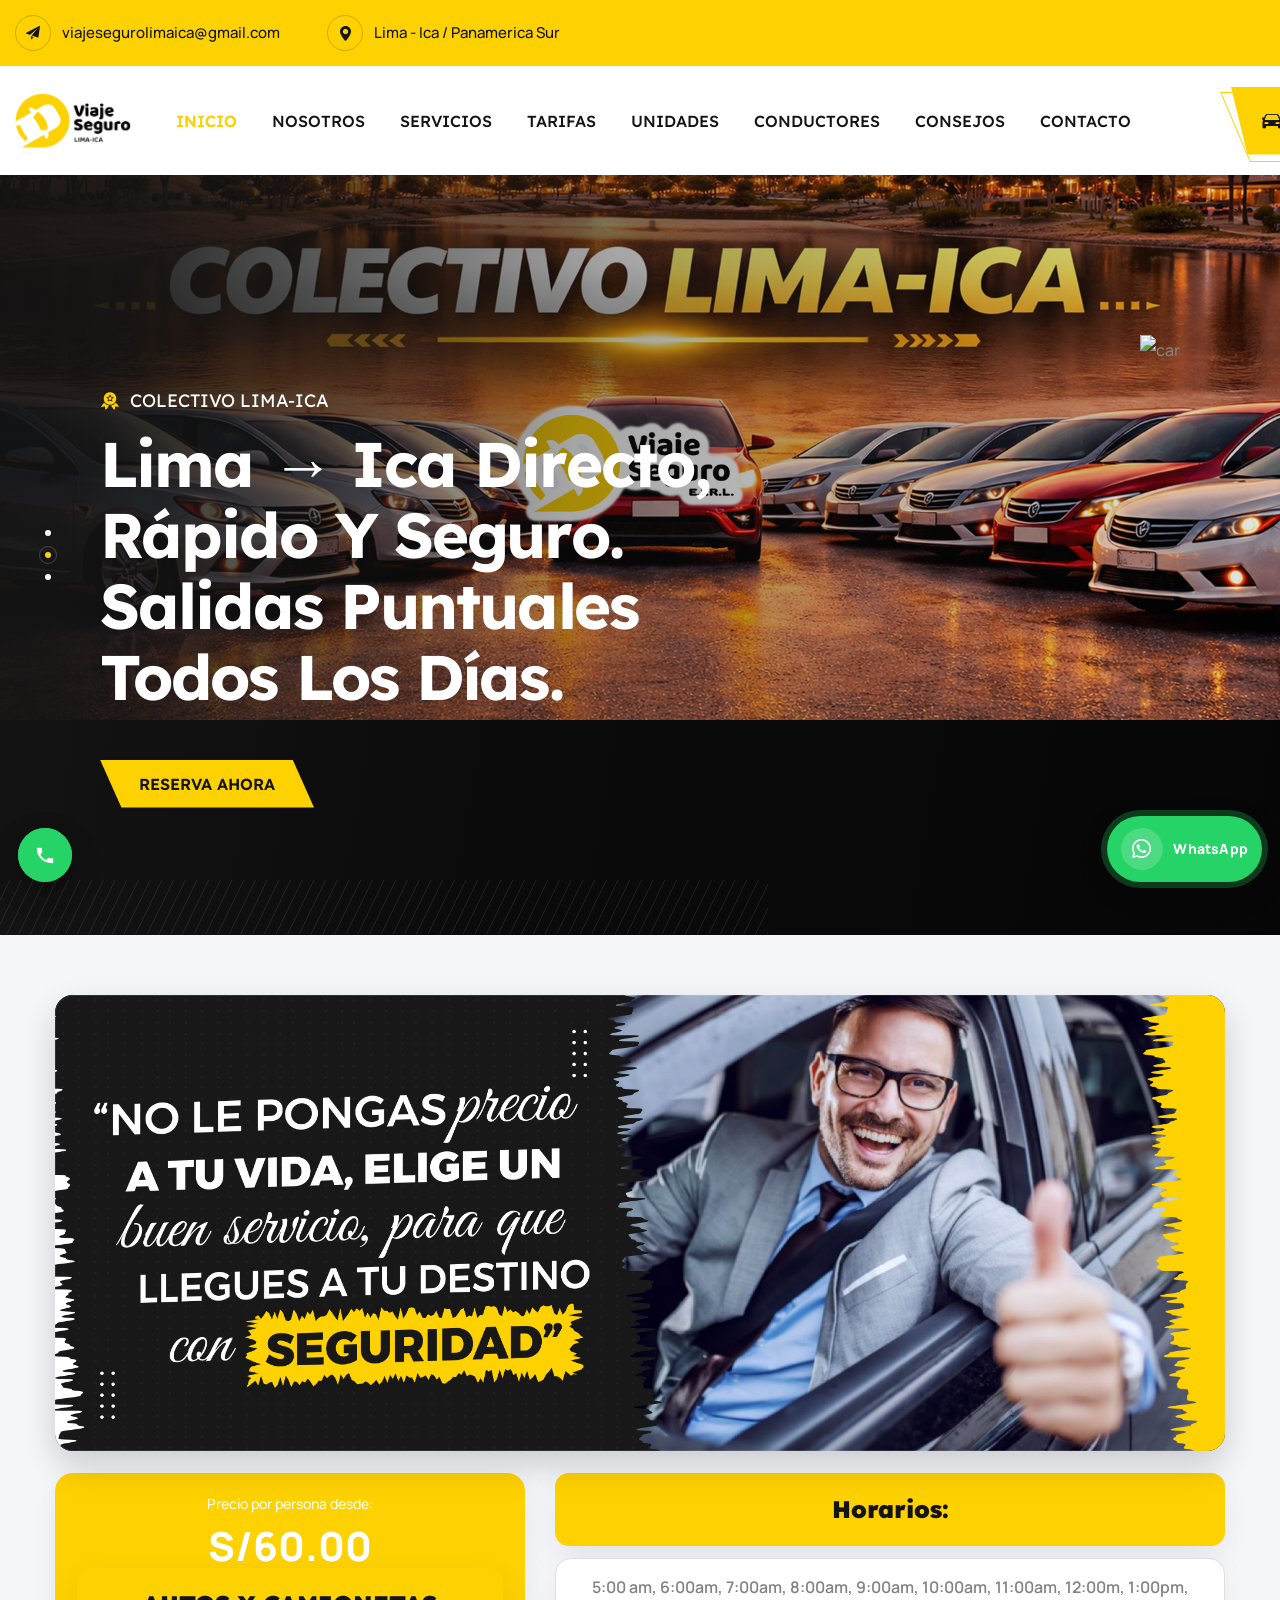
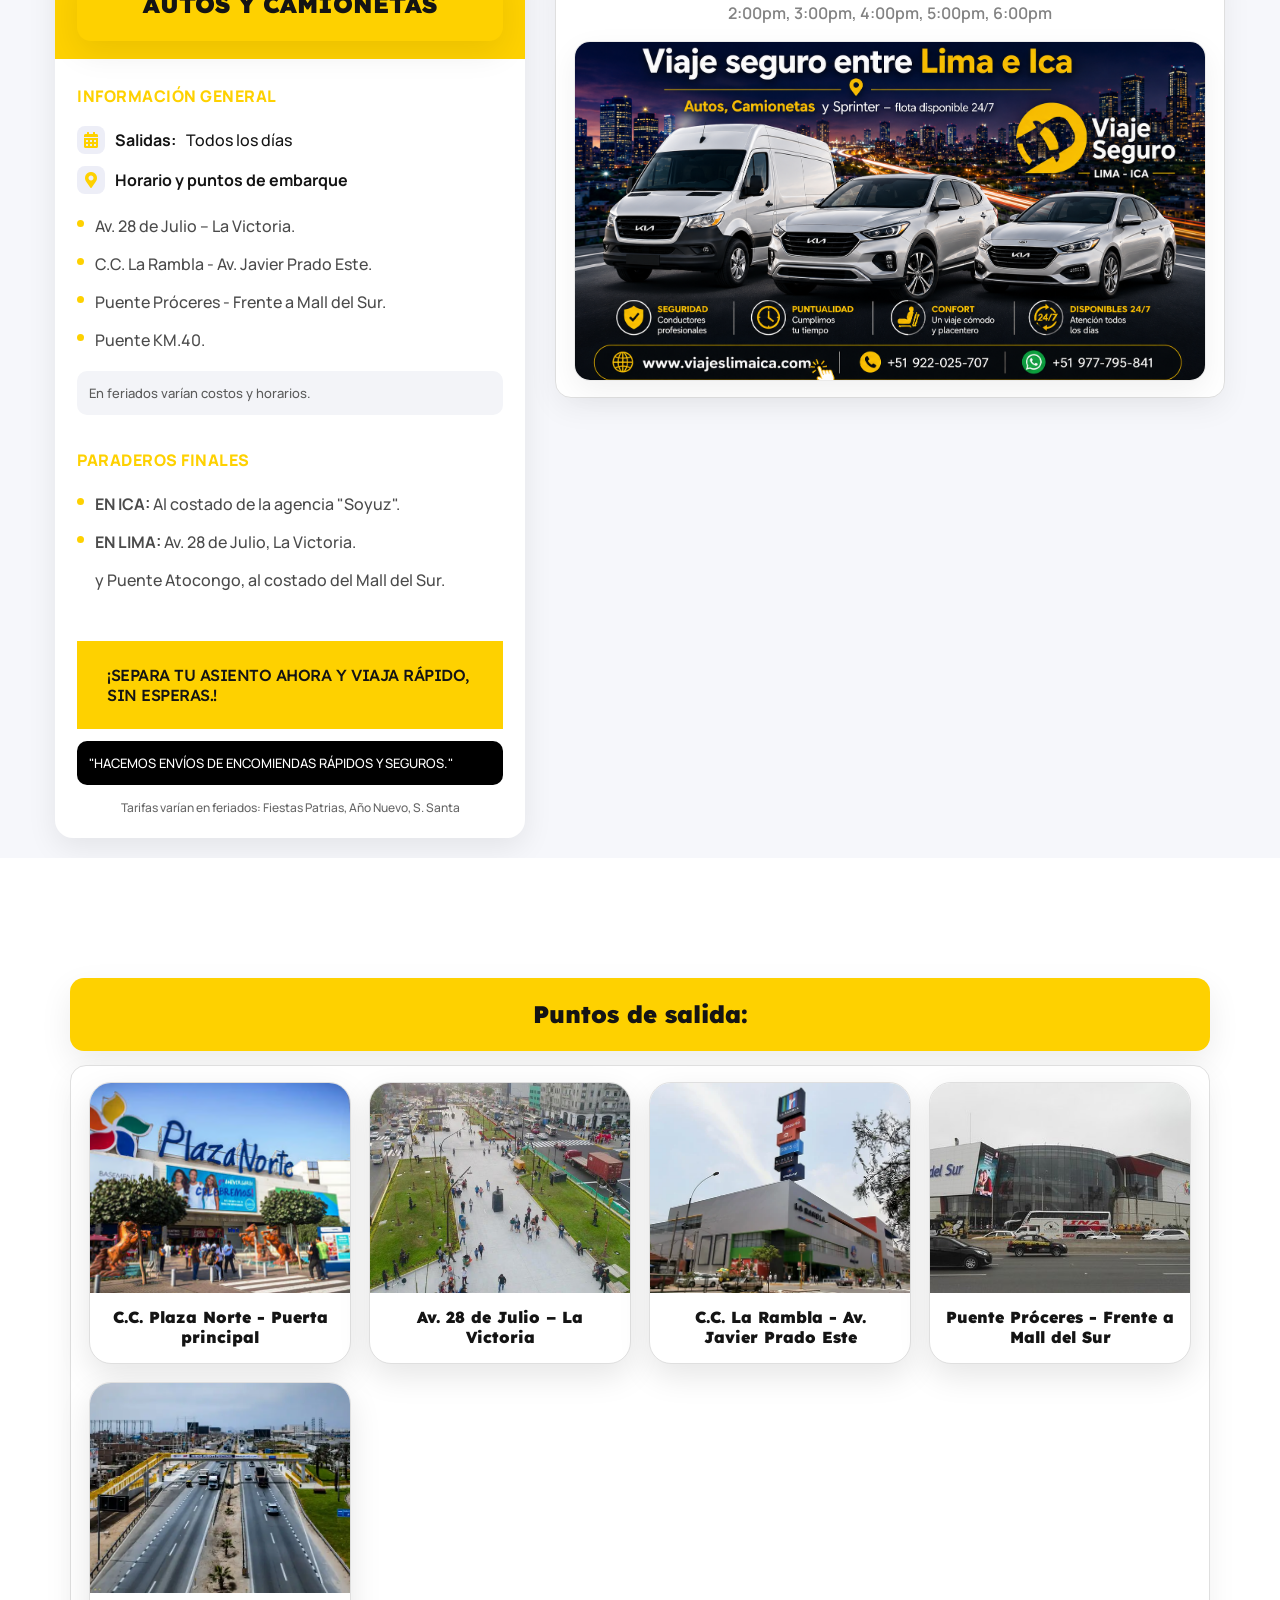
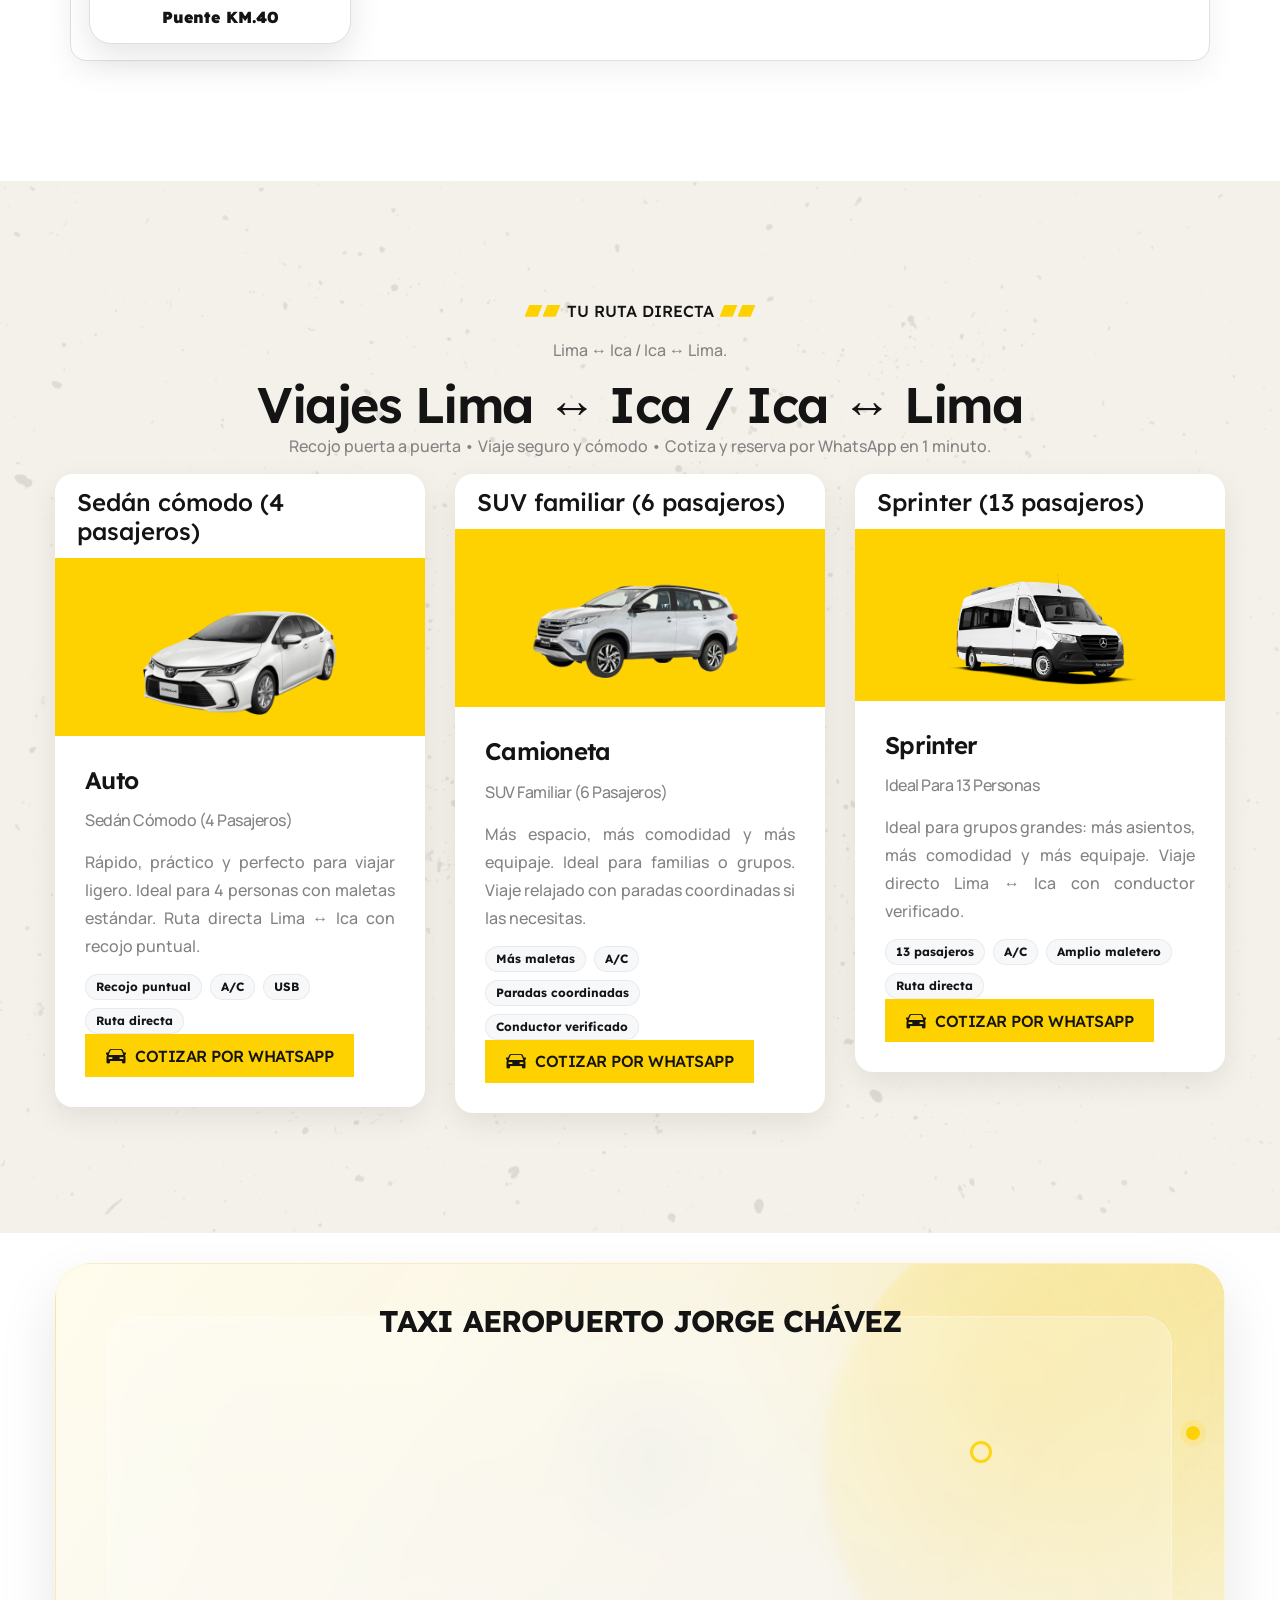
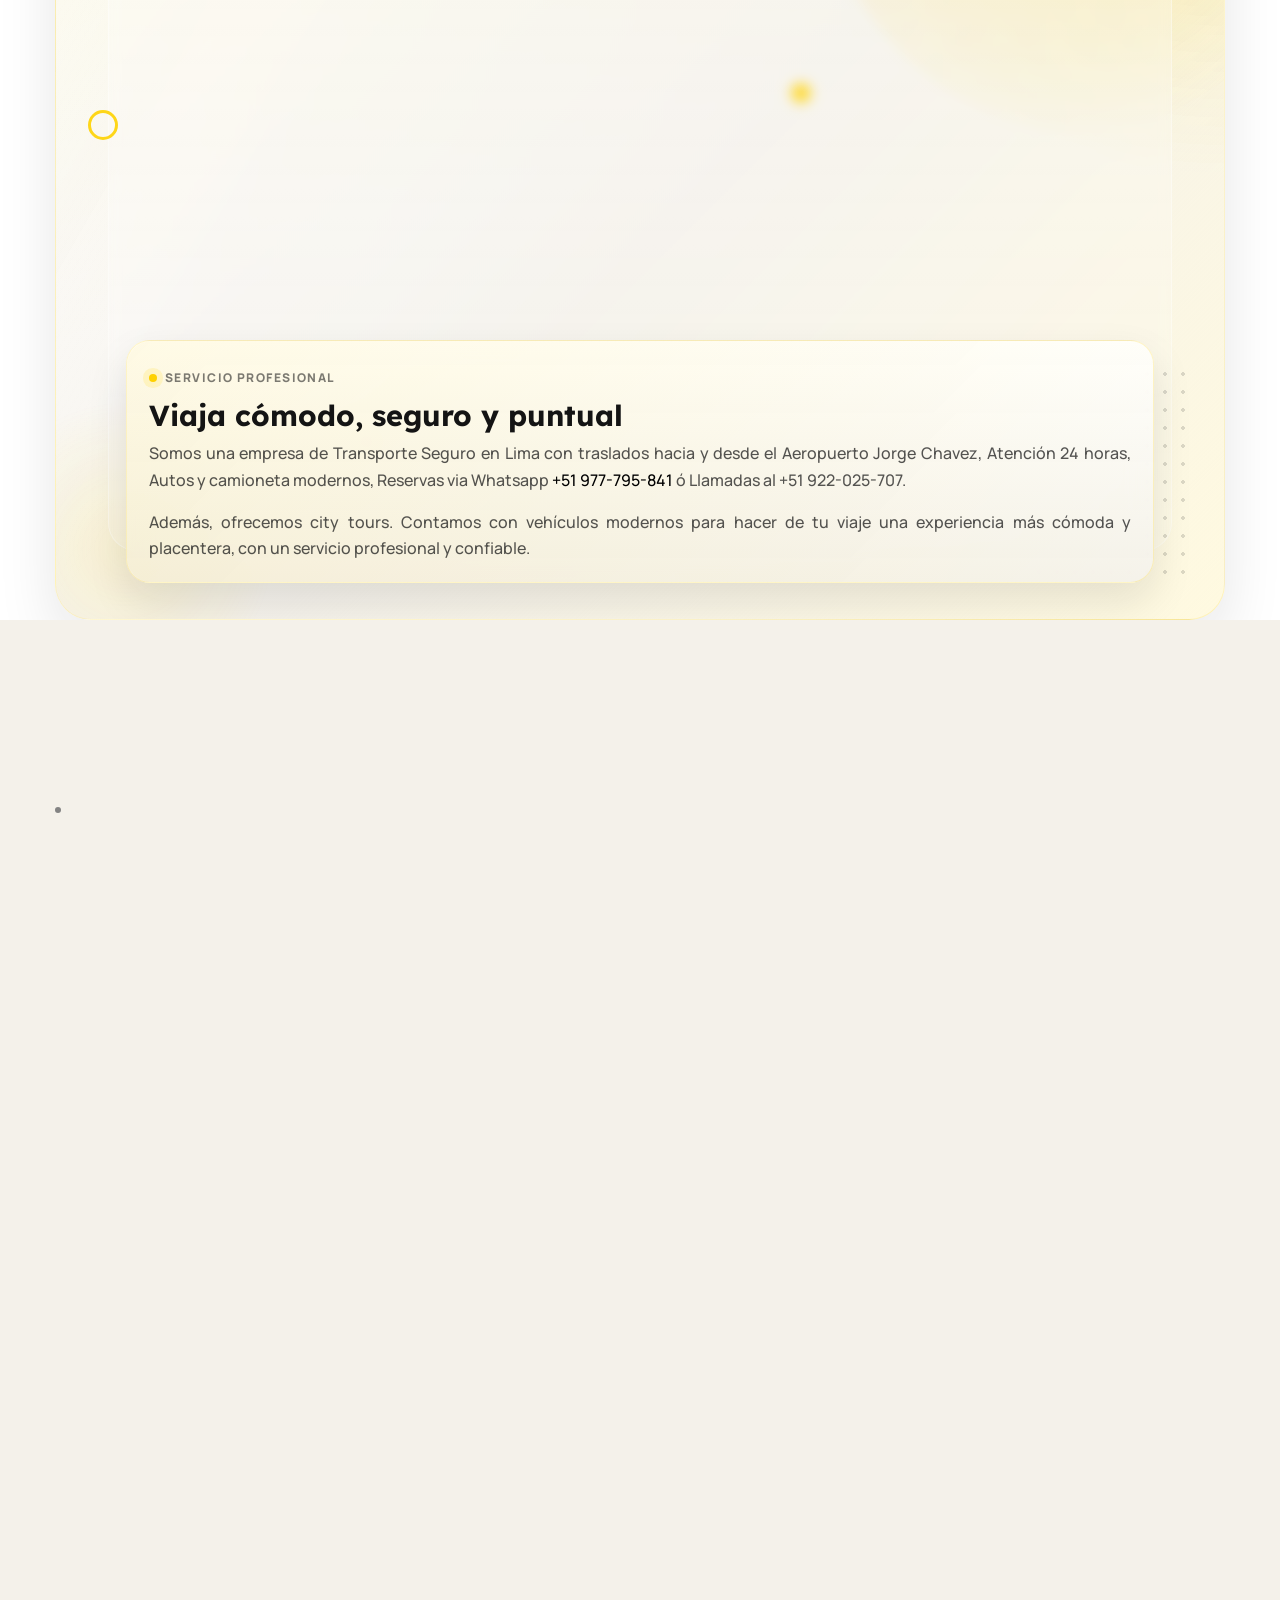
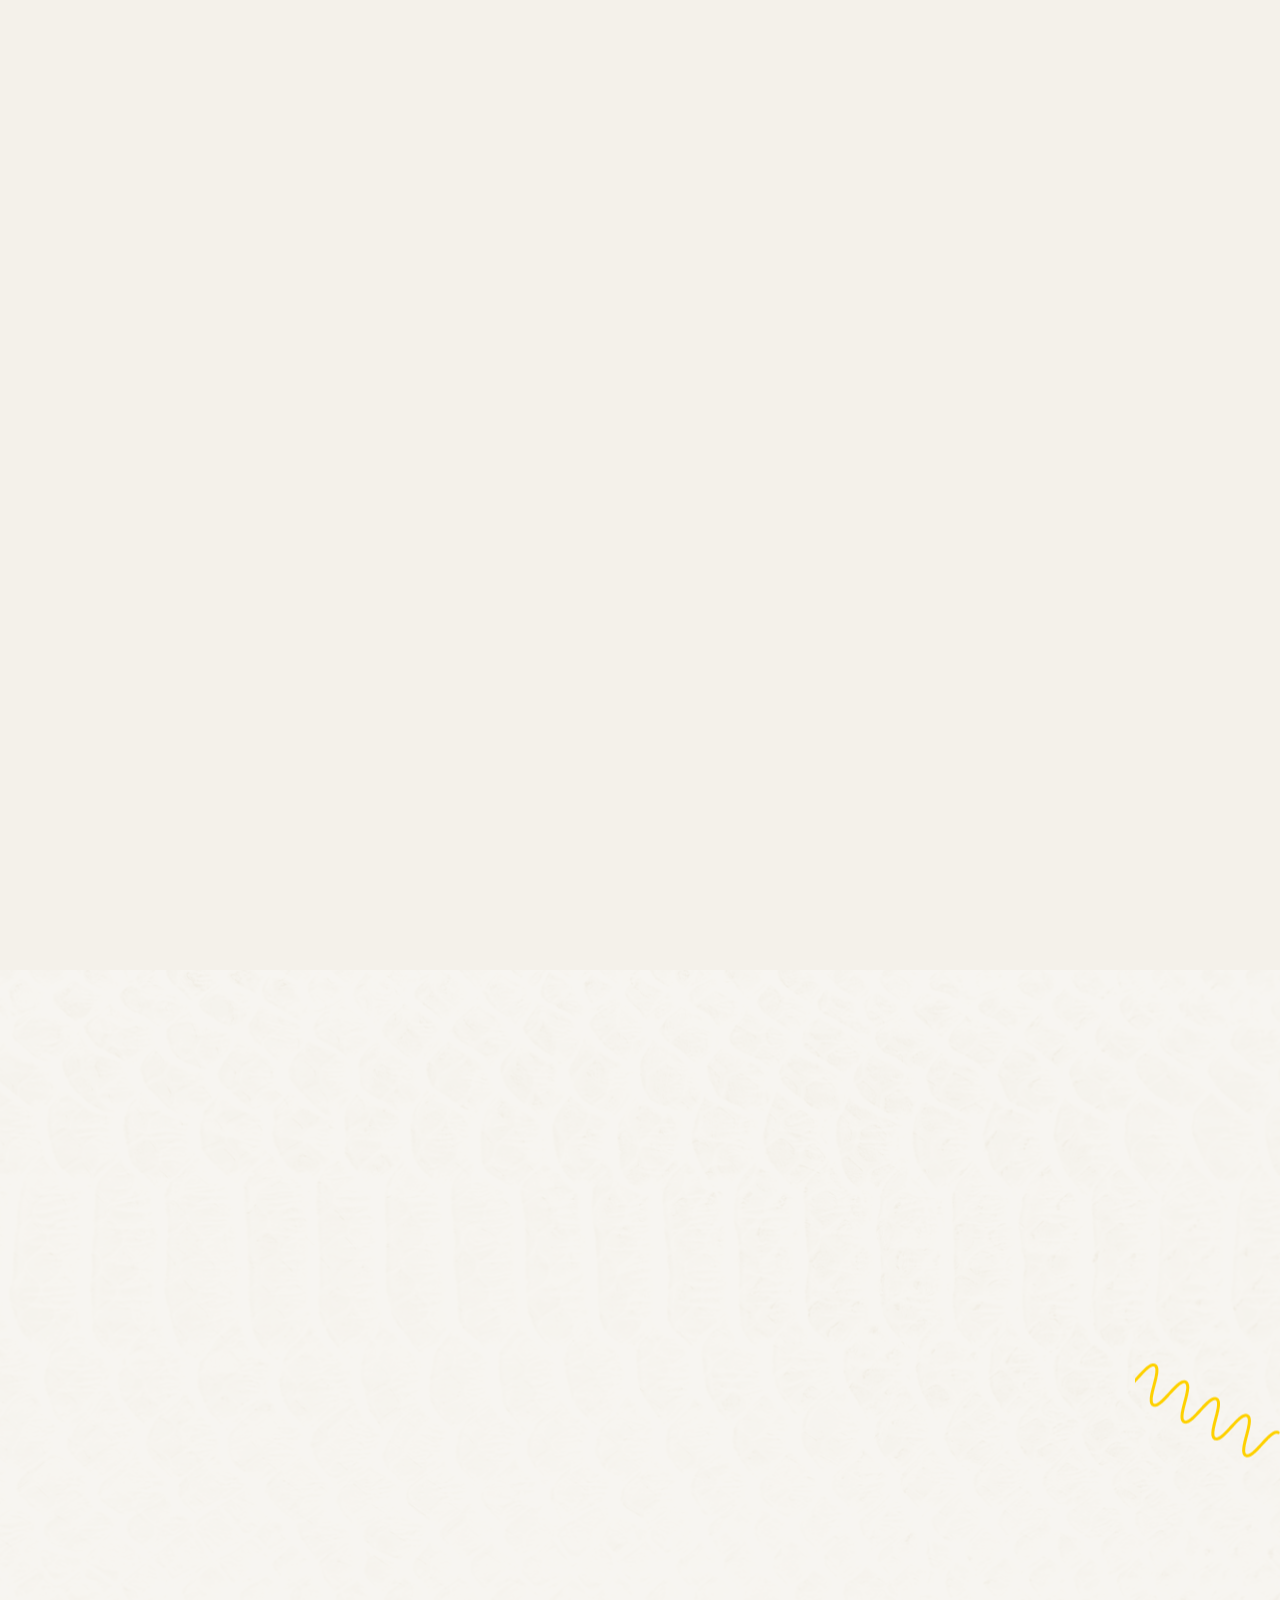
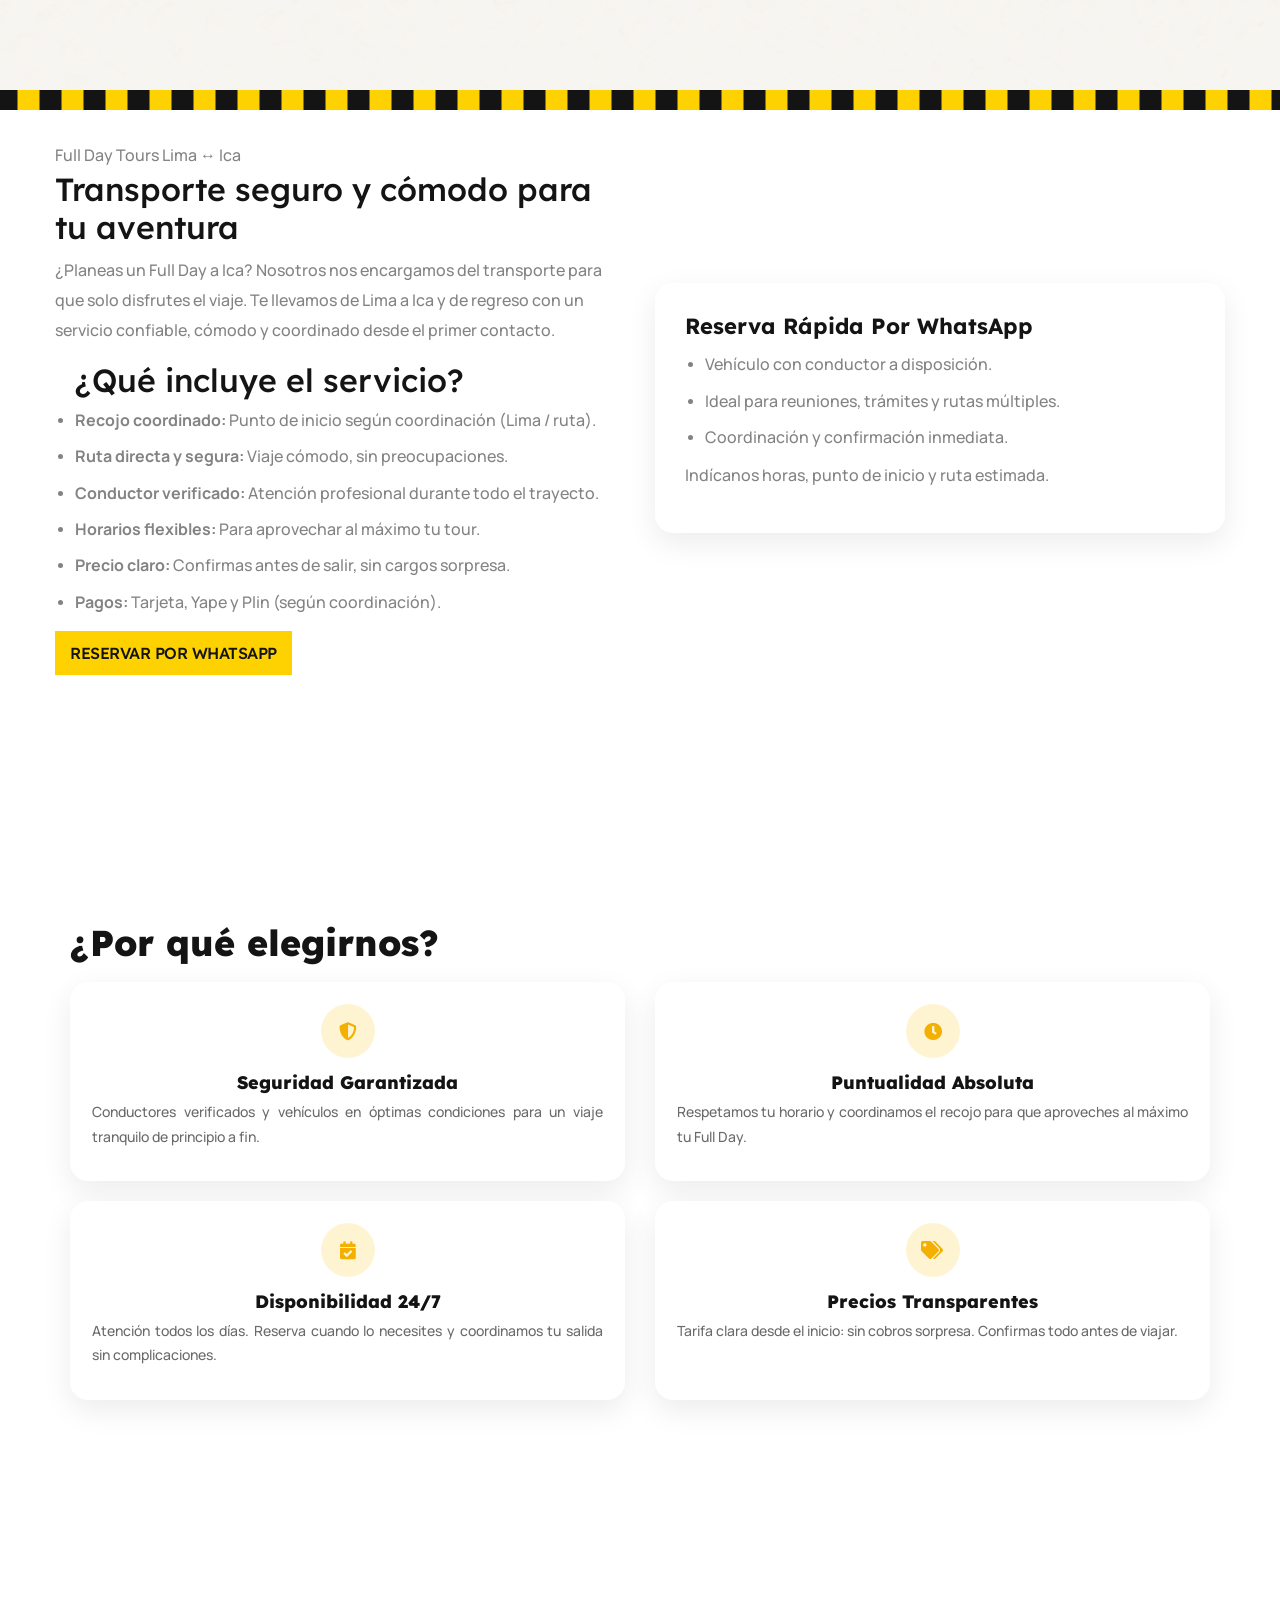
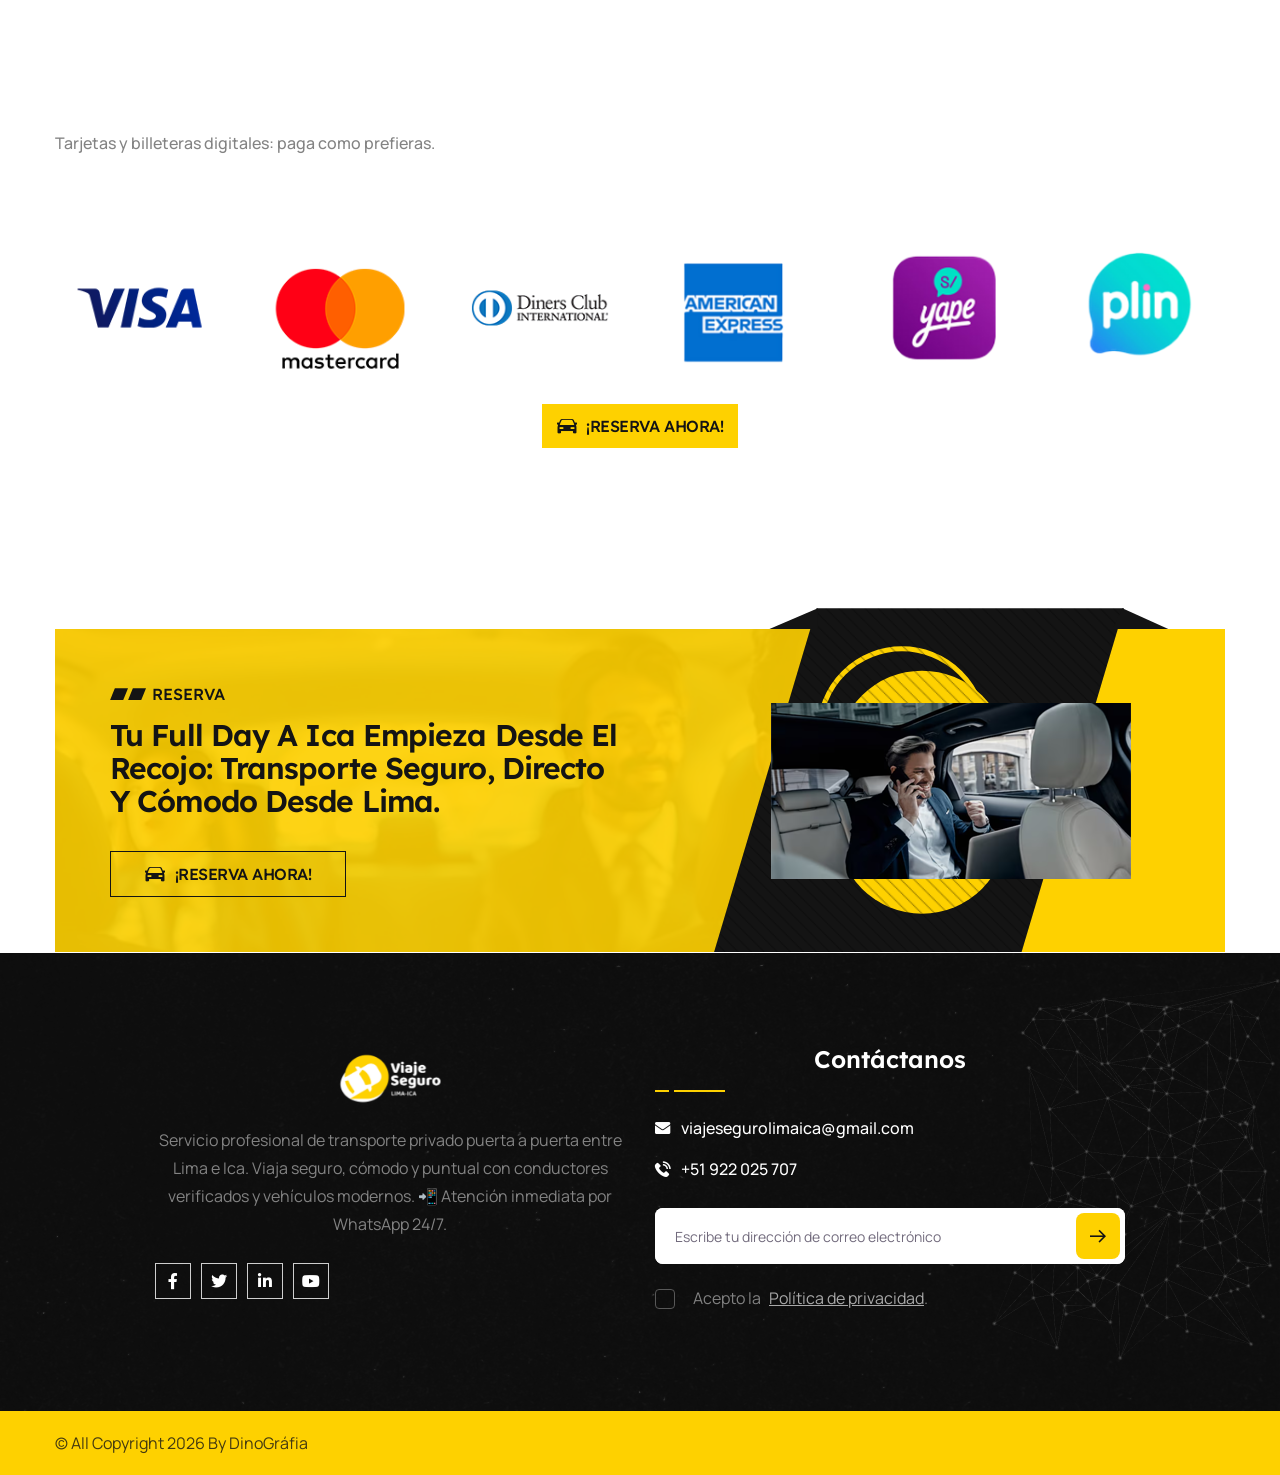
==== commit c9d95262: "Mensaje de tus cambios" ====
--- a/index.html
+++ b/index.html
@@ -852,6 +852,7 @@
           <div class="cityride-highlight__price-top">
             <div class="cityride-highlight__price-label">Precio por persona desde:</div>
             <div class="cityride-highlight__price-value">S/60.00</div>
+            <div class="dg-pickup__title dg-pickup__title--hours">AUTOS Y CAMIONETAS</div>
           </div>
           <div class="cityride-highlight__body">
             <div class="cityride-highlight__title">INFORMACIÓN GENERAL</div>
@@ -861,7 +862,7 @@
             </ul>
 
             <ul class="list-unstyled cityride-highlight__stops">
-              <li><span class="cityride-highlight__dot"></span>  C.C. Plaza Norte - Puerta principal. </li>
+           
               <li><span class="cityride-highlight__dot"></span> Av. 28 de Julio – La Victoria. </li>
               <li><span class="cityride-highlight__dot"></span>  C.C. La Rambla - Av. Javier Prado Este. </li>
               <li><span class="cityride-highlight__dot"></span> Puente Próceres - Frente a Mall del Sur. </li>
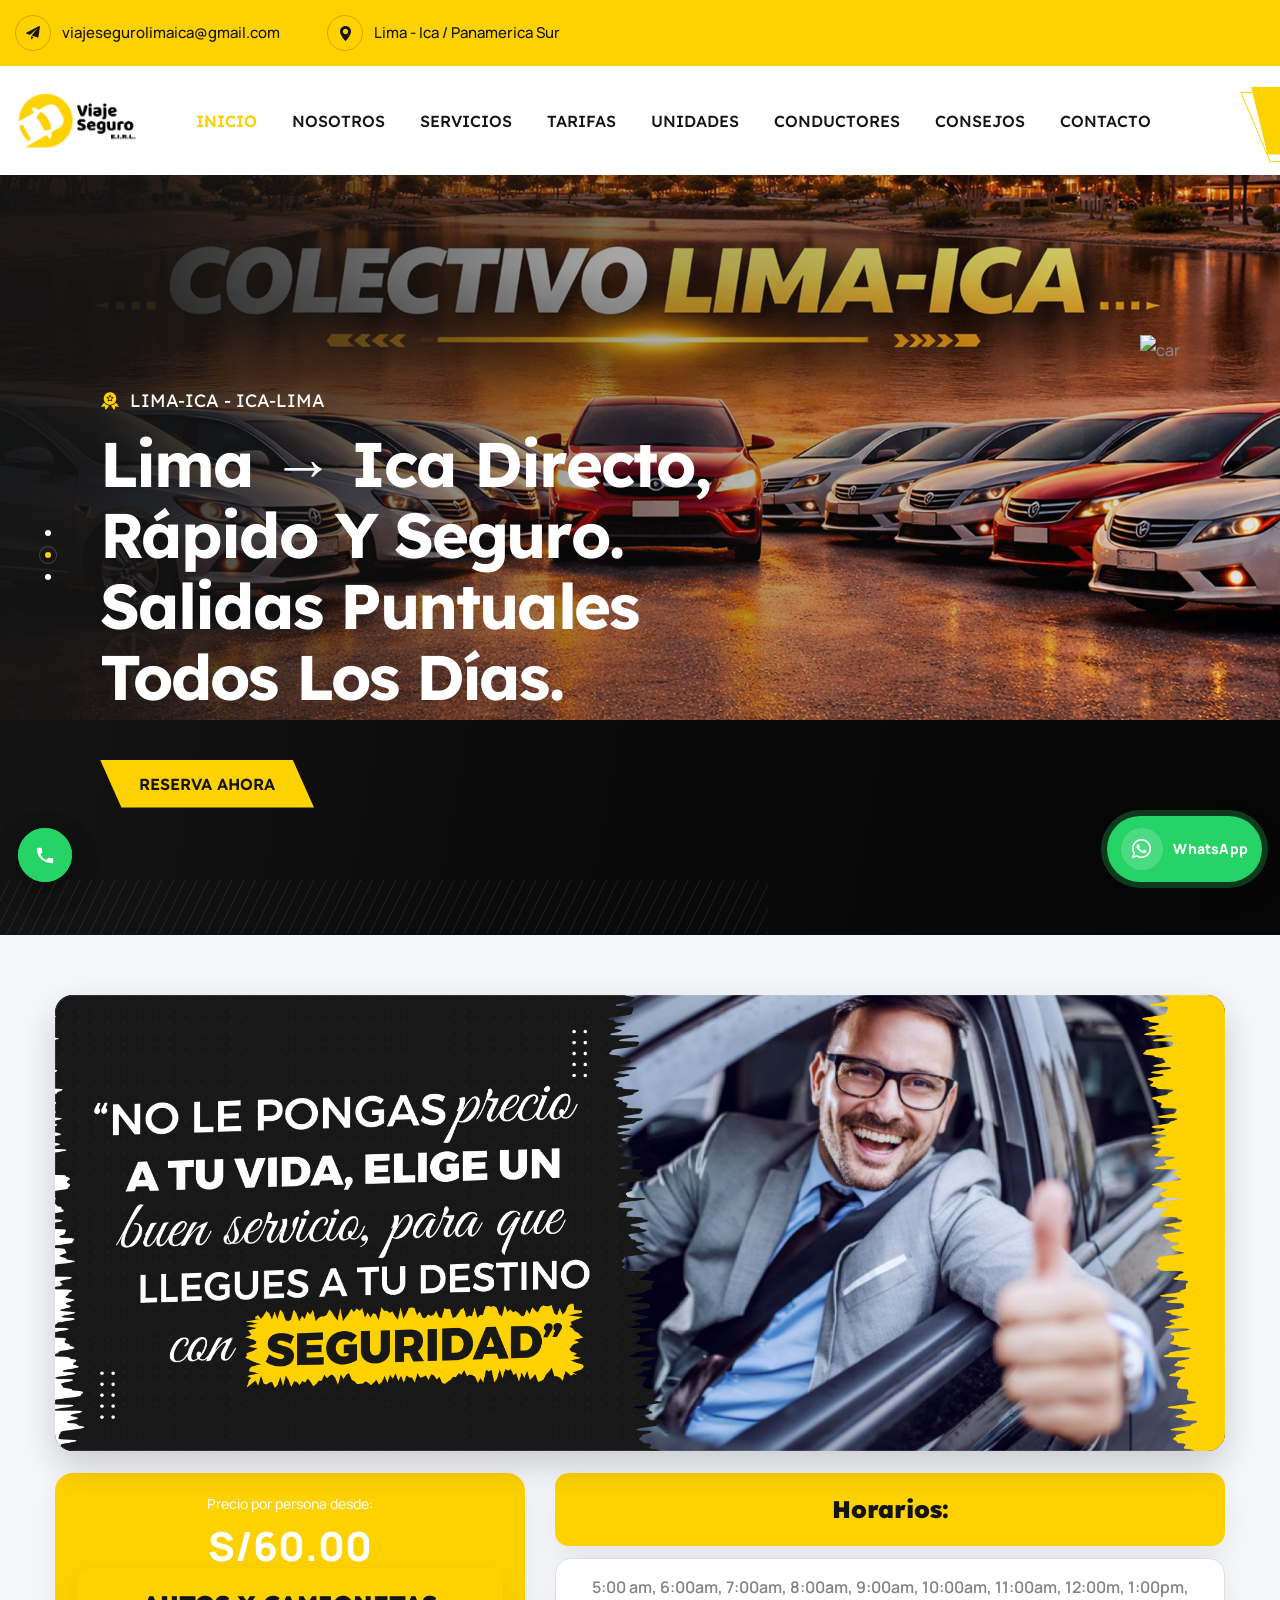
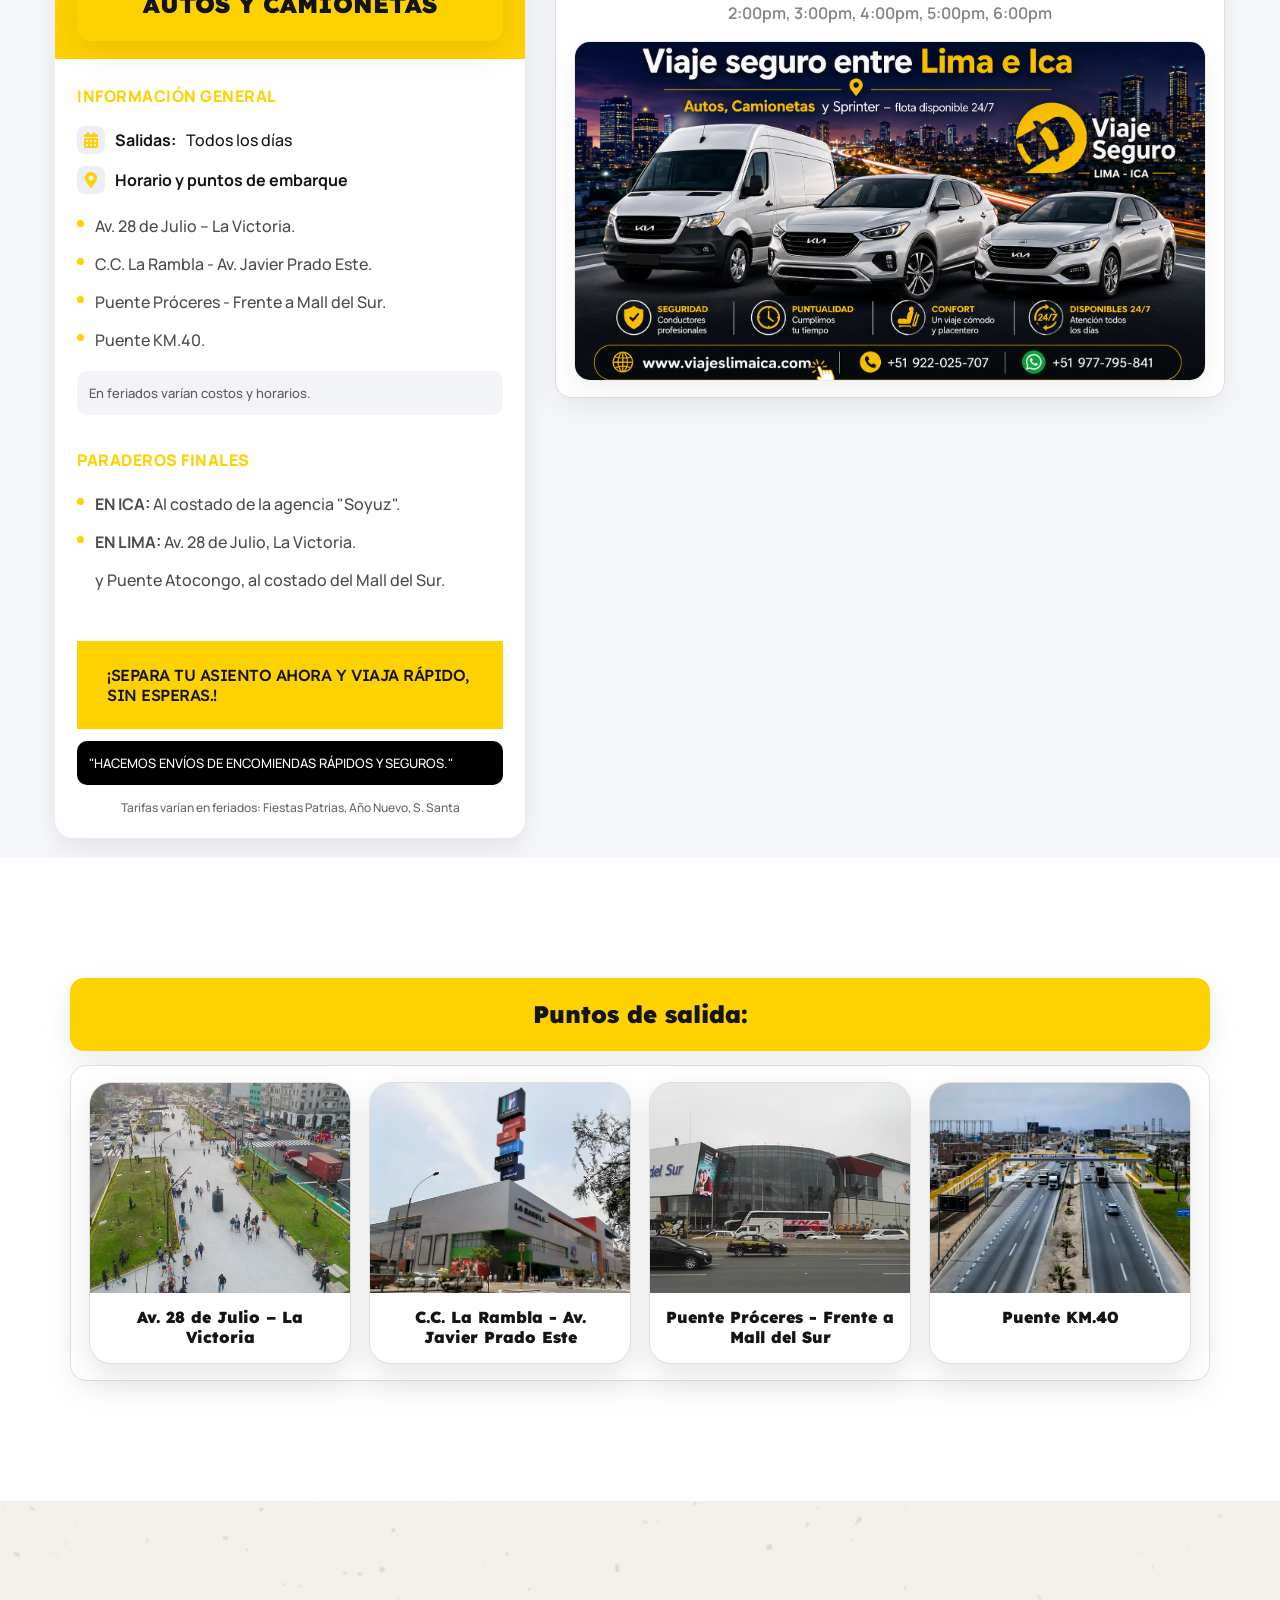
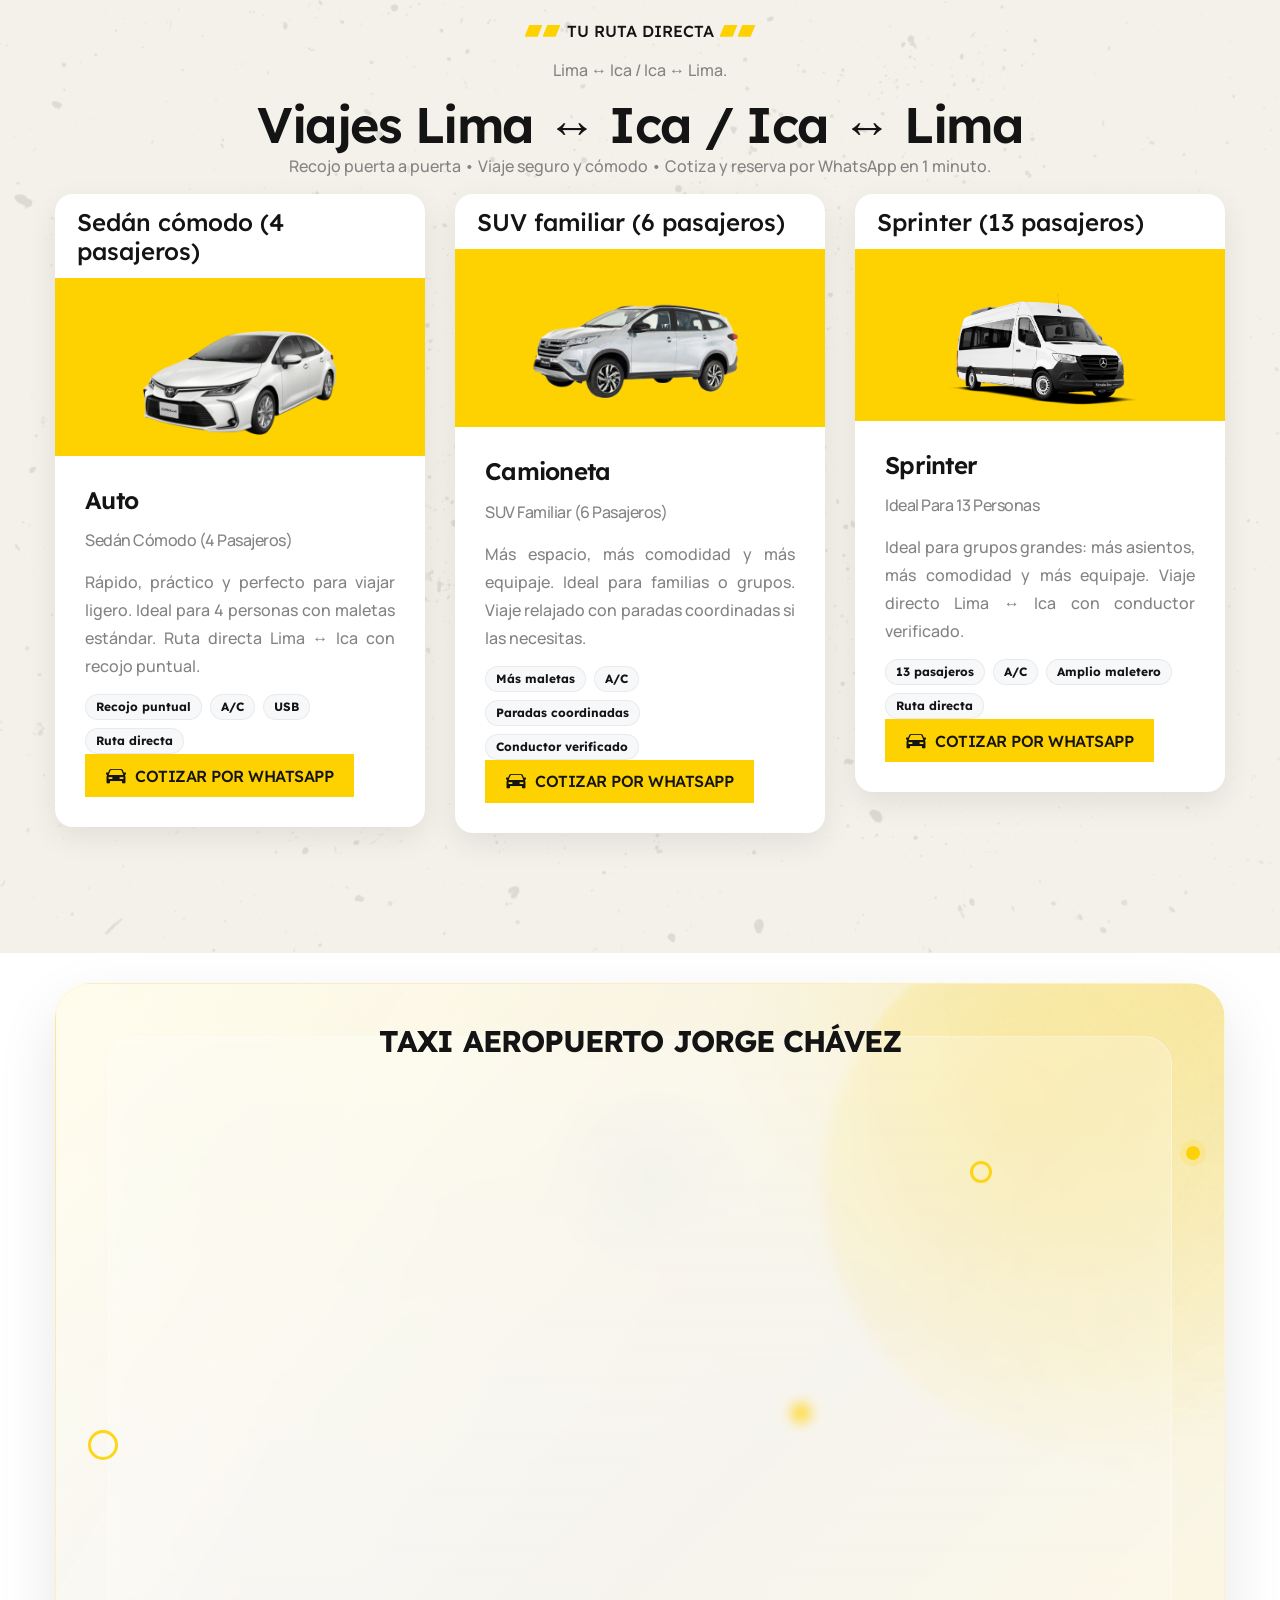
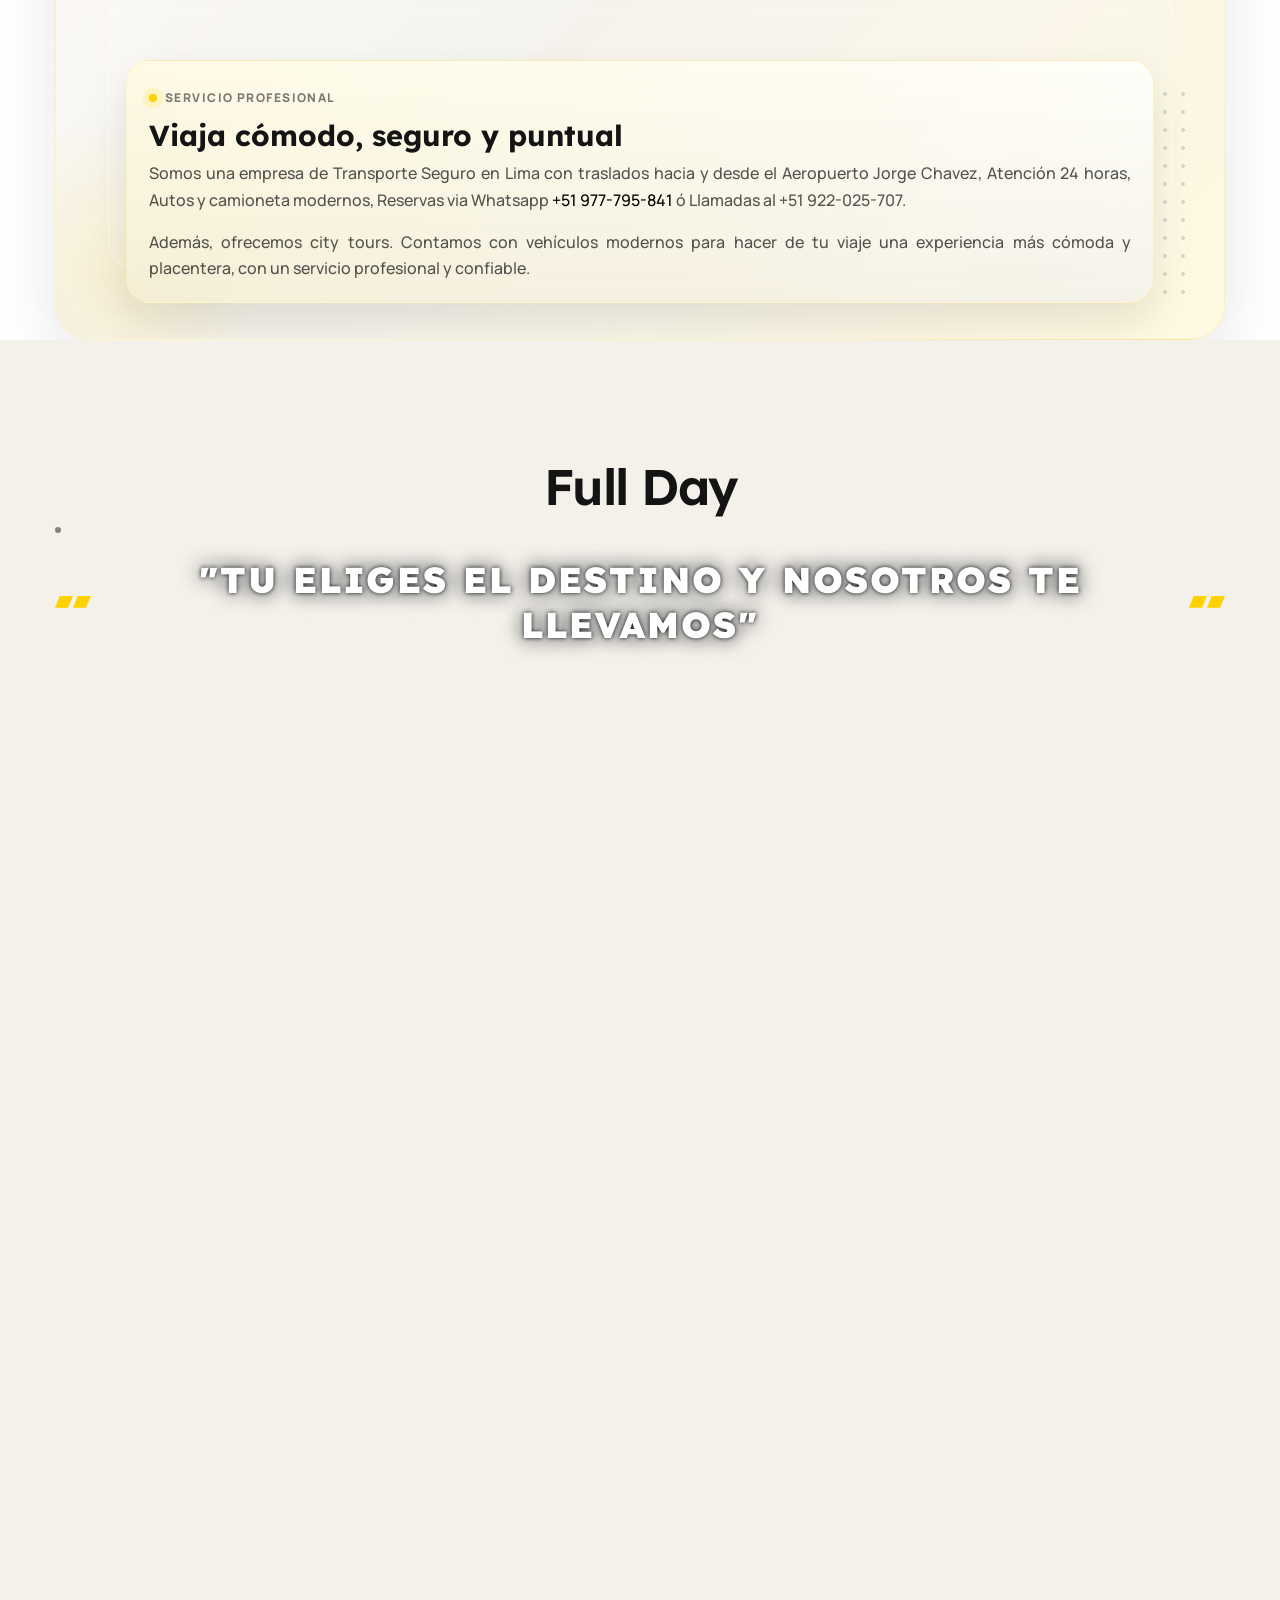
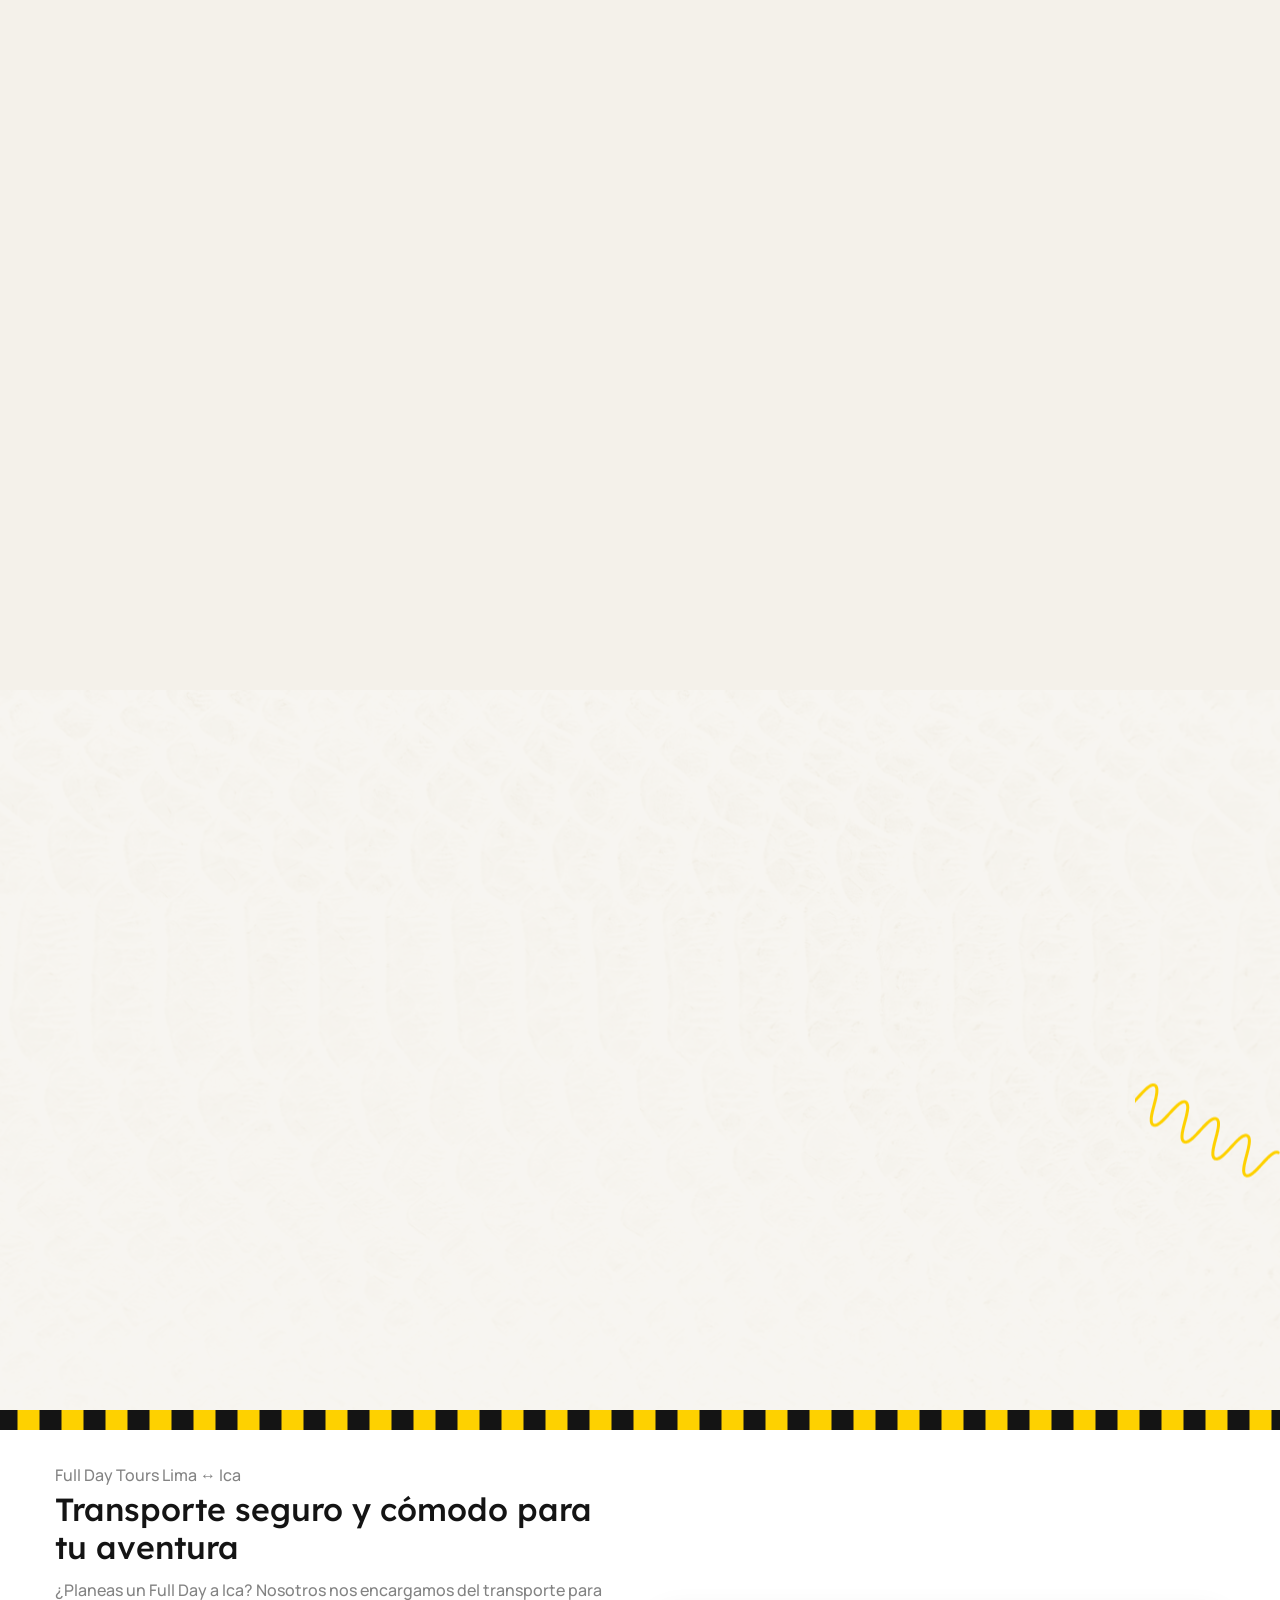
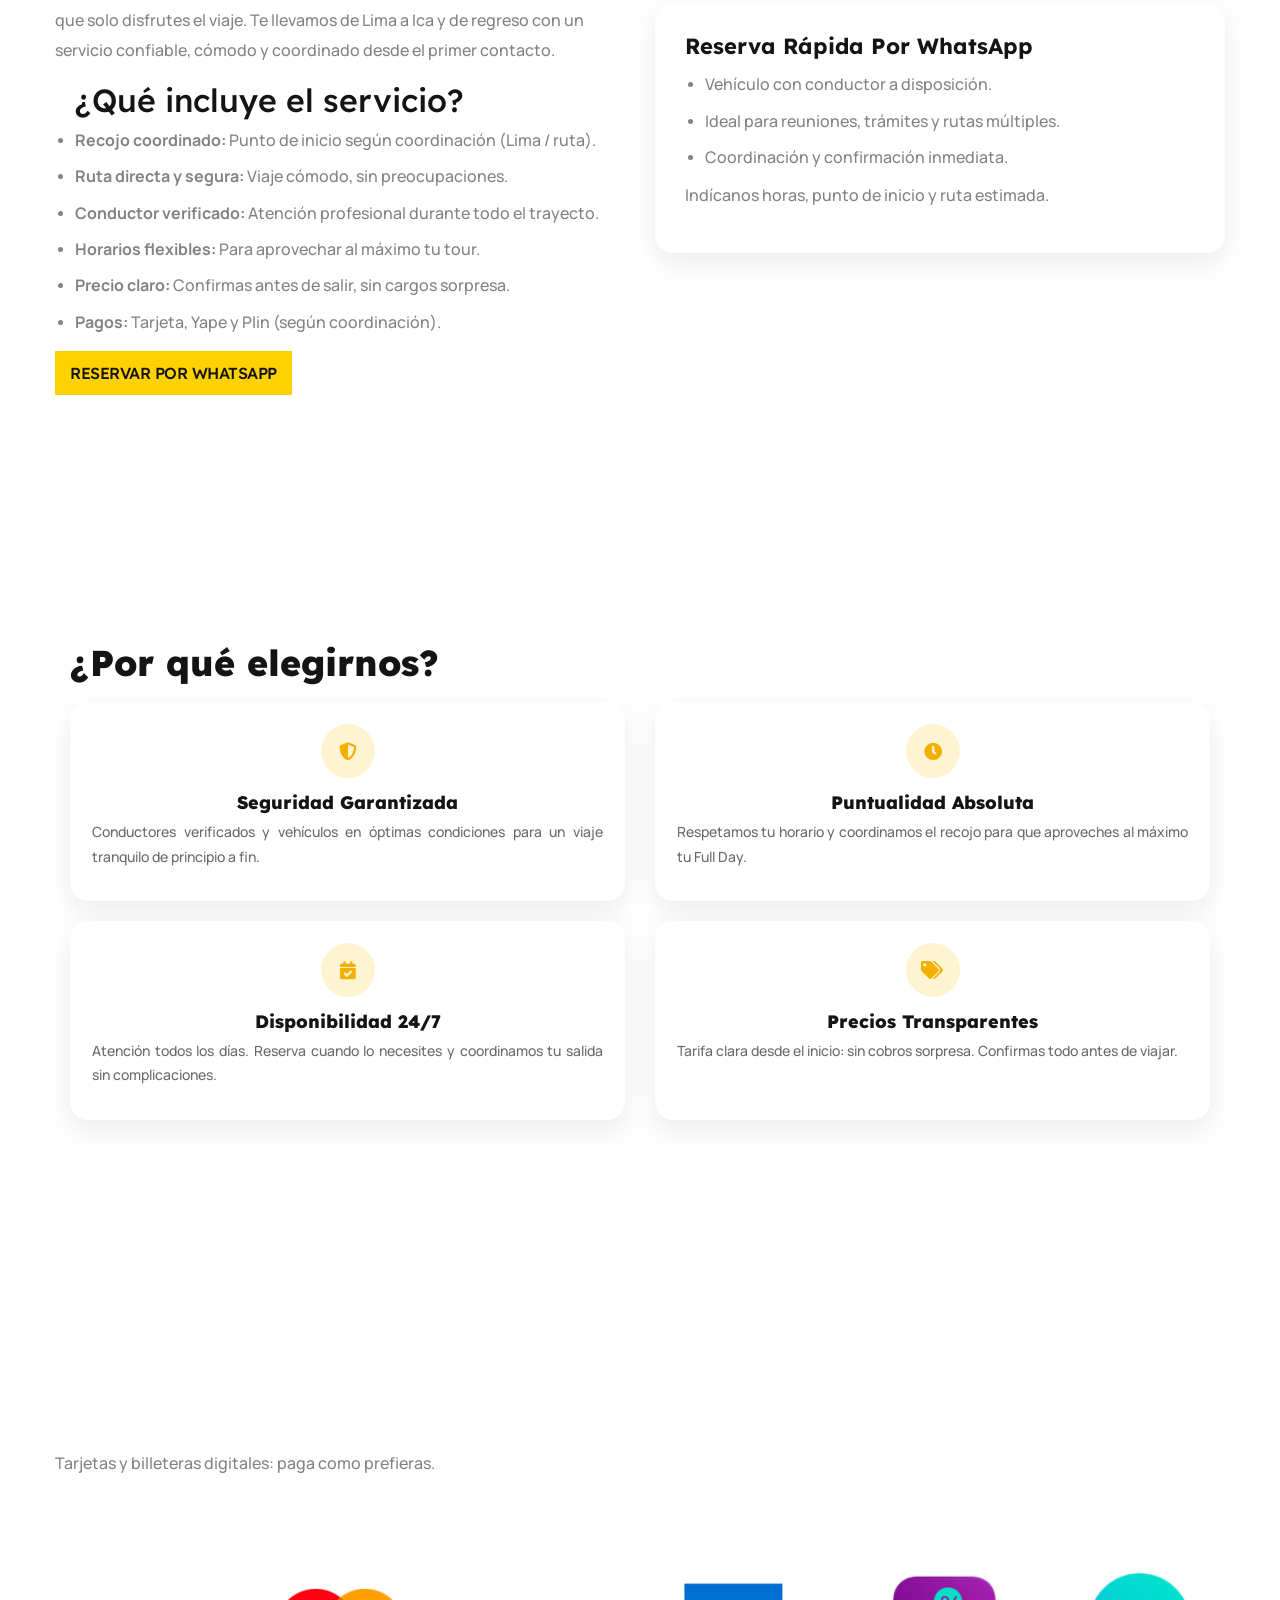
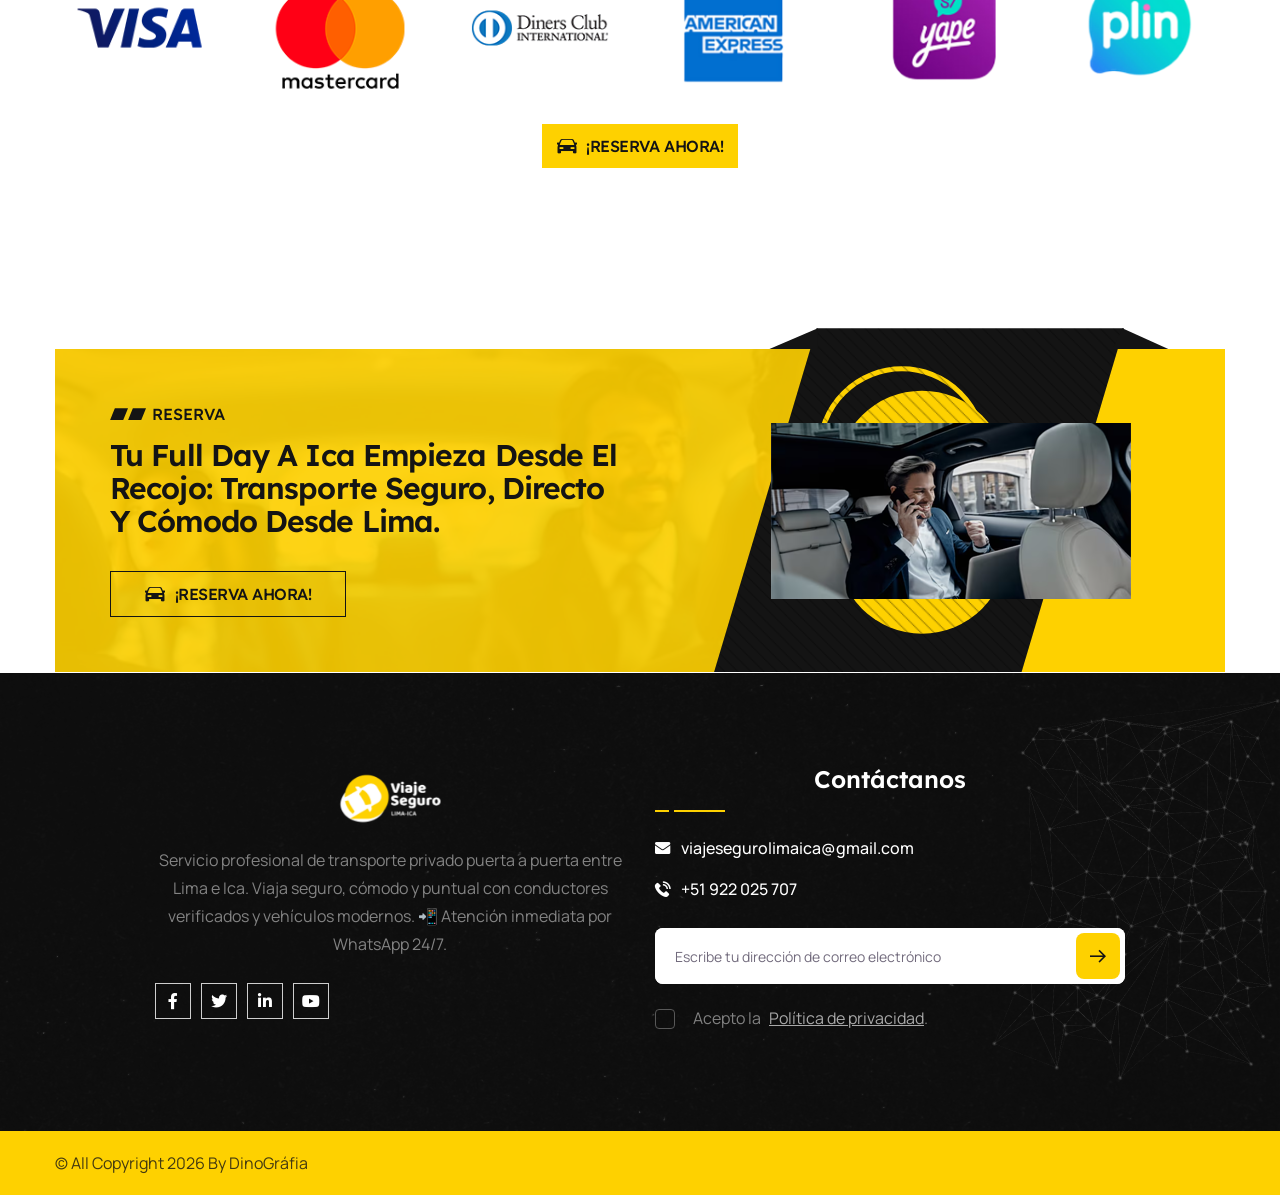
==== commit 3deaacca: "Mensaje de tus cambios 2" ====
--- a/index.html
+++ b/index.html
@@ -715,7 +715,7 @@
 <div class="main-slider-one__content">
 <div class="main-slider-one__top">
 <img alt="best-seller" class="main-slider-one__sub-title-logo" src="assets/images/shapes/best-seller.png"/>
-<h5 class="main-slider-one__sub-title">COLECTIVO LIMA-ICA</h5><!-- /.slider-sub-title -->
+<h5 class="main-slider-one__sub-title">LIMA-ICA - ICA-LIMA</h5><!-- /.slider-sub-title -->
 </div><!-- /.main-slider-one__top -->
 <h2 class="main-slider-one__title">Viaje seguro de <br/>Lima a Ica sin paradas</h2>
 <!-- /.slider-title -->
@@ -754,7 +754,7 @@
 <div class="main-slider-one__content">
 <div class="main-slider-one__top">
 <img alt="best-seller" class="main-slider-one__sub-title-logo" src="assets/images/shapes/best-seller.png"/>
-<h5 class="main-slider-one__sub-title">COLECTIVO LIMA-ICA</h5><!-- /.slider-sub-title -->
+<h5 class="main-slider-one__sub-title">LIMA-ICA - ICA-LIMA</h5><!-- /.slider-sub-title -->
 </div><!-- /.main-slider-one__top -->
 <h2 class="main-slider-one__title"> Lima → Ica directo, rápido y seguro. <br/> Salidas puntuales todos los días. </h2>
 <!-- /.slider-title -->
@@ -793,7 +793,7 @@
 <div class="main-slider-one__content">
 <div class="main-slider-one__top">
 <img alt="best-seller" class="main-slider-one__sub-title-logo" src="assets/images/shapes/best-seller.png"/>
-<h5 class="main-slider-one__sub-title">COLECTIVO LIMA-ICA</h5><!-- /.slider-sub-title -->
+<h5 class="main-slider-one__sub-title">LIMA-ICA - ICA-LIMA</h5><!-- /.slider-sub-title -->
 </div><!-- /.main-slider-one__top -->
 <h2 class="main-slider-one__title"> Tu mejor ruta a Ica: viaje cómodo, <br/> sin escalas y con total seguridad. </h2>
 <!-- /.slider-title -->
@@ -931,12 +931,7 @@
       <div class="dg-pickup__title">Puntos de salida:</div>
 
       <div class="dg-pickup__grid" data-dg-reveal>
-        <article class="dg-card dg-reveal">
-          <div class="dg-card__media">
-            <img src="assets/images/puntos/plaza-norte.jpg" alt="C.C. Plaza Norte - Puerta principal" loading="lazy">
-          </div>
-          <h4 class="dg-card__title">C.C. Plaza Norte - Puerta principal</h4>
-        </article>
+       
 
         <article class="dg-card dg-reveal">
           <div class="dg-card__media">
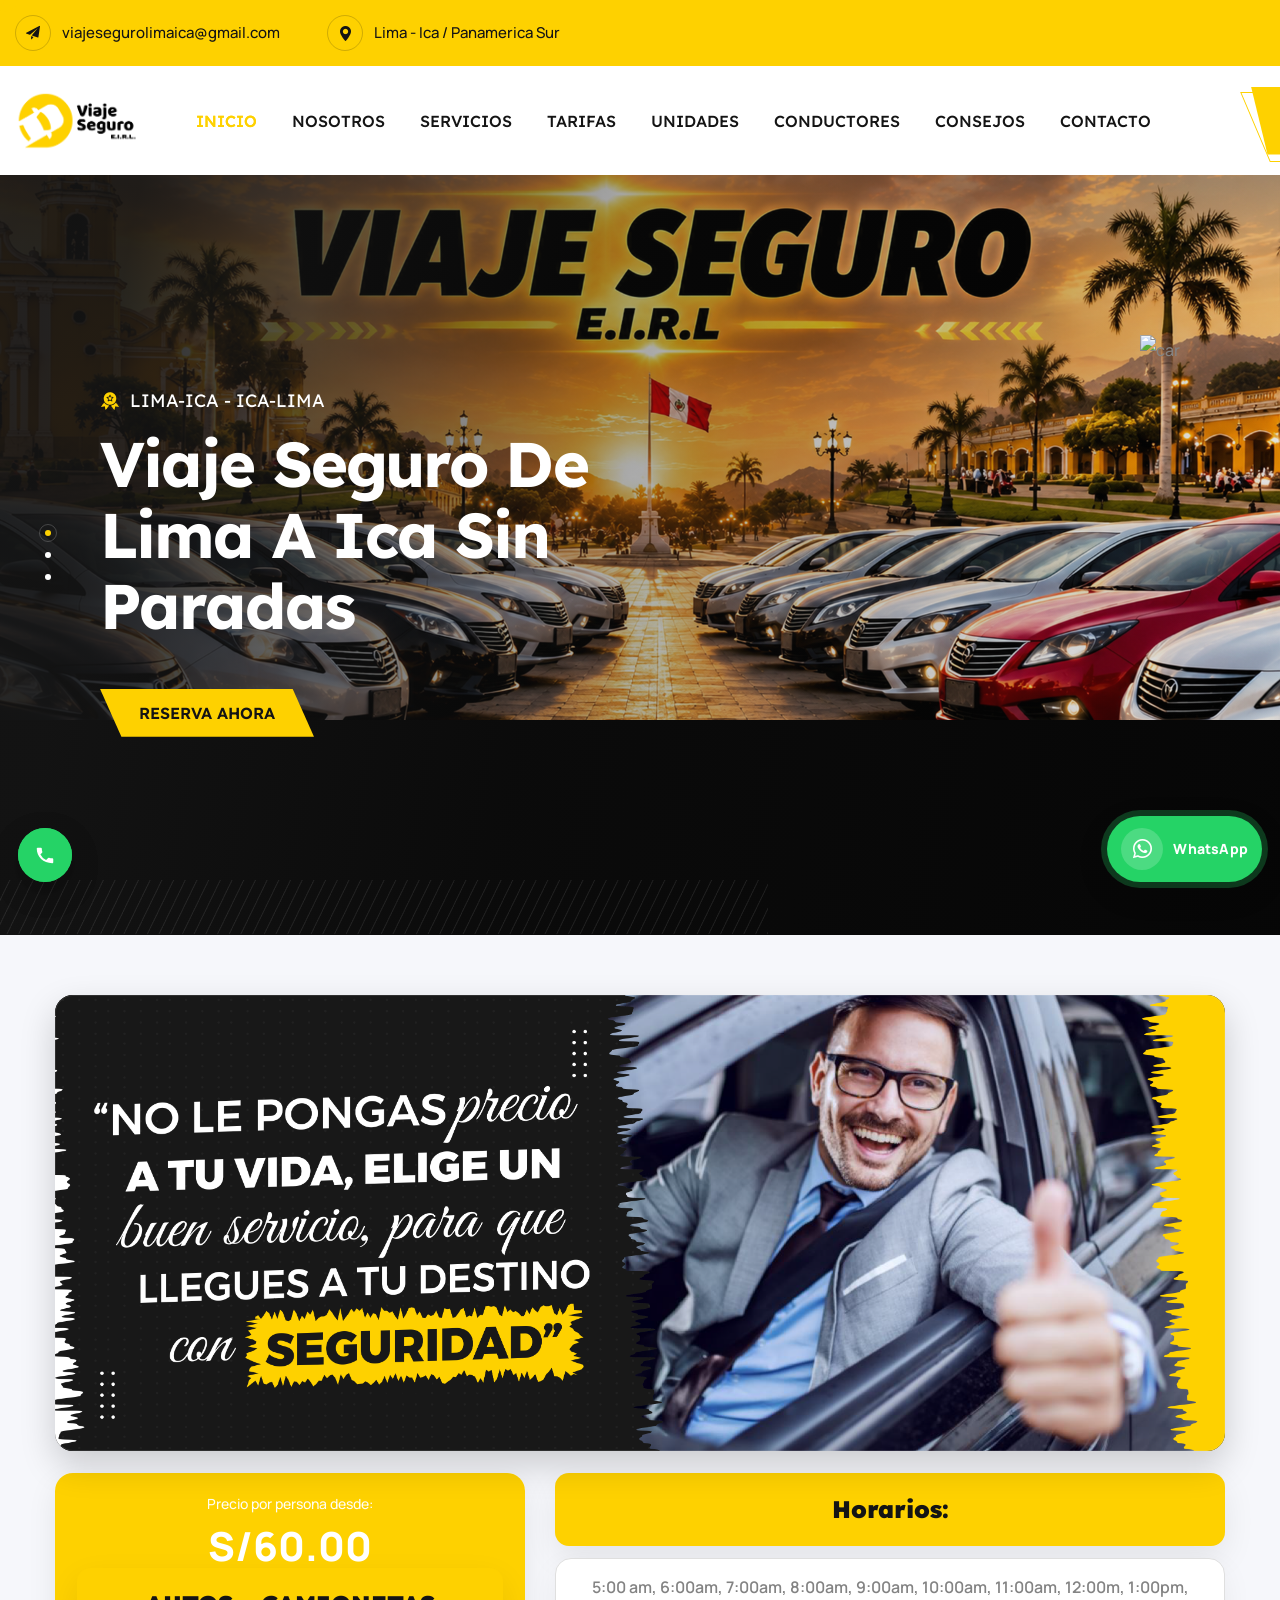
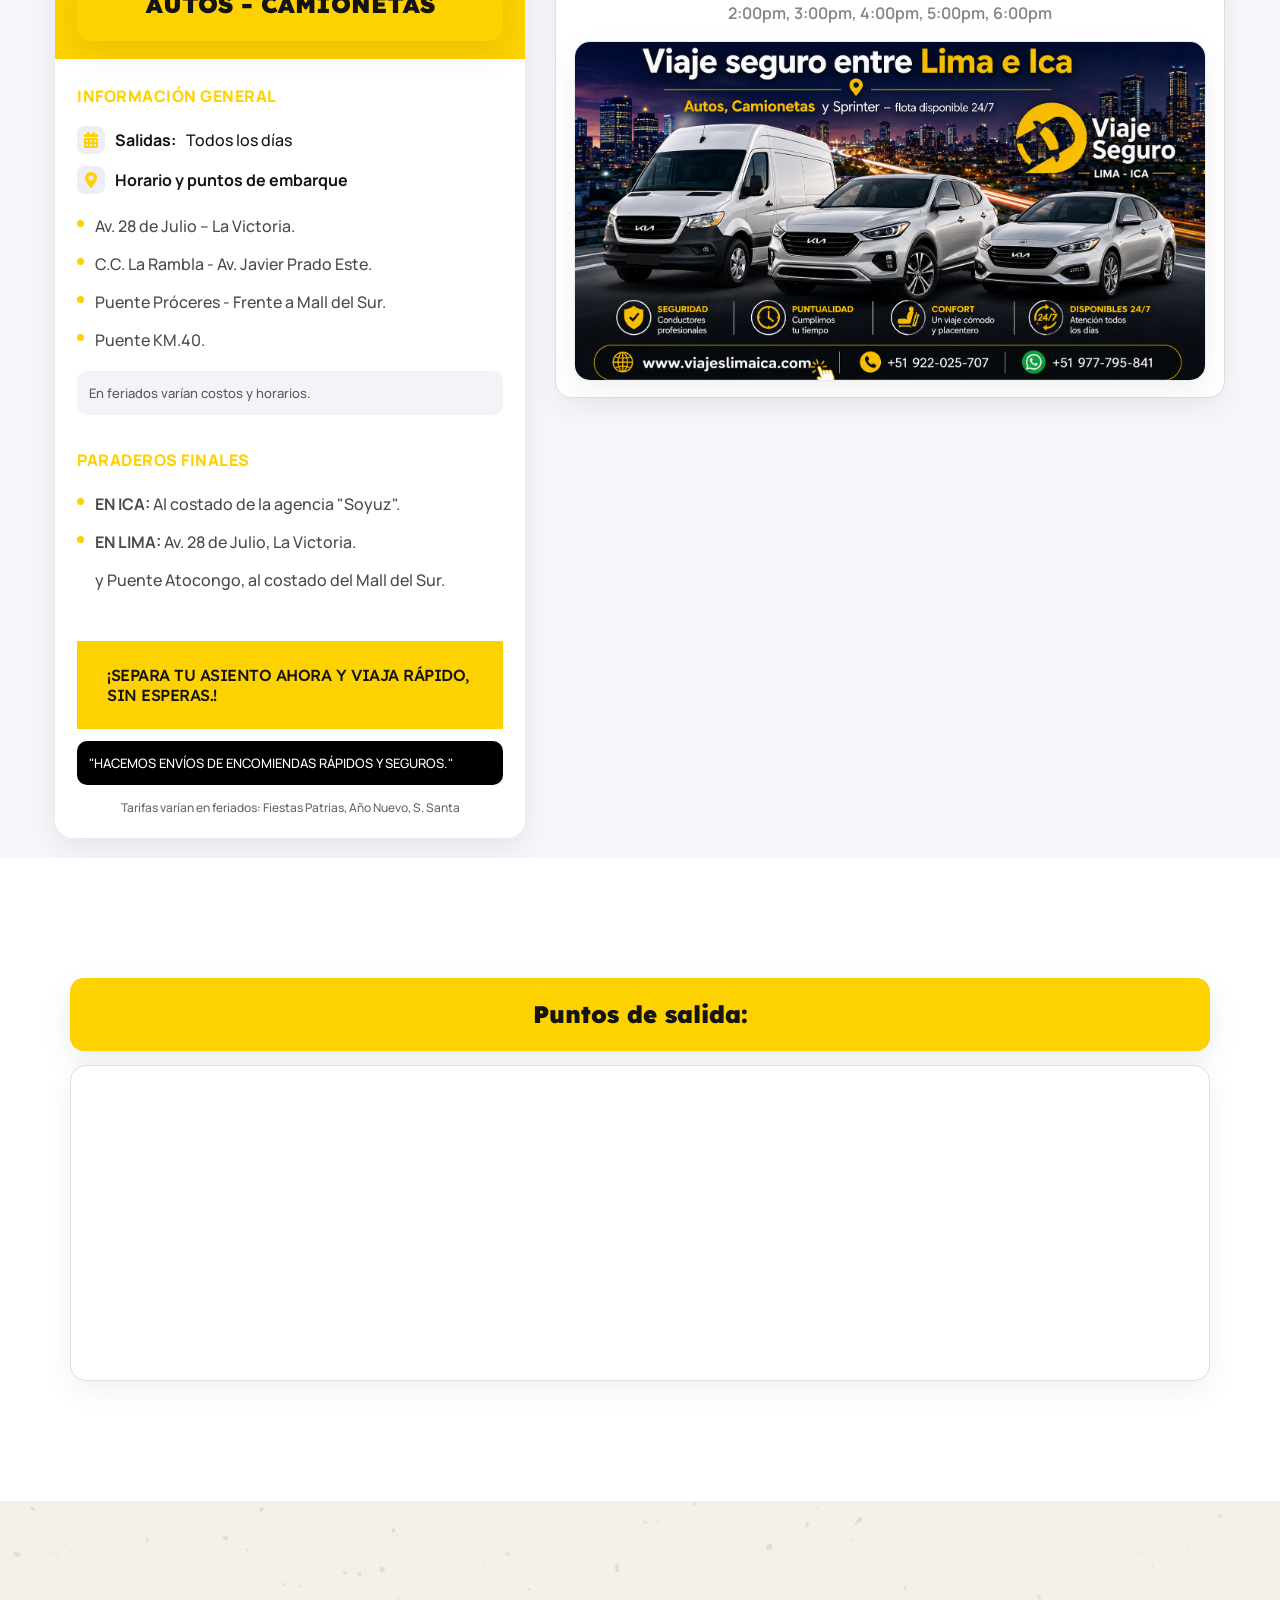
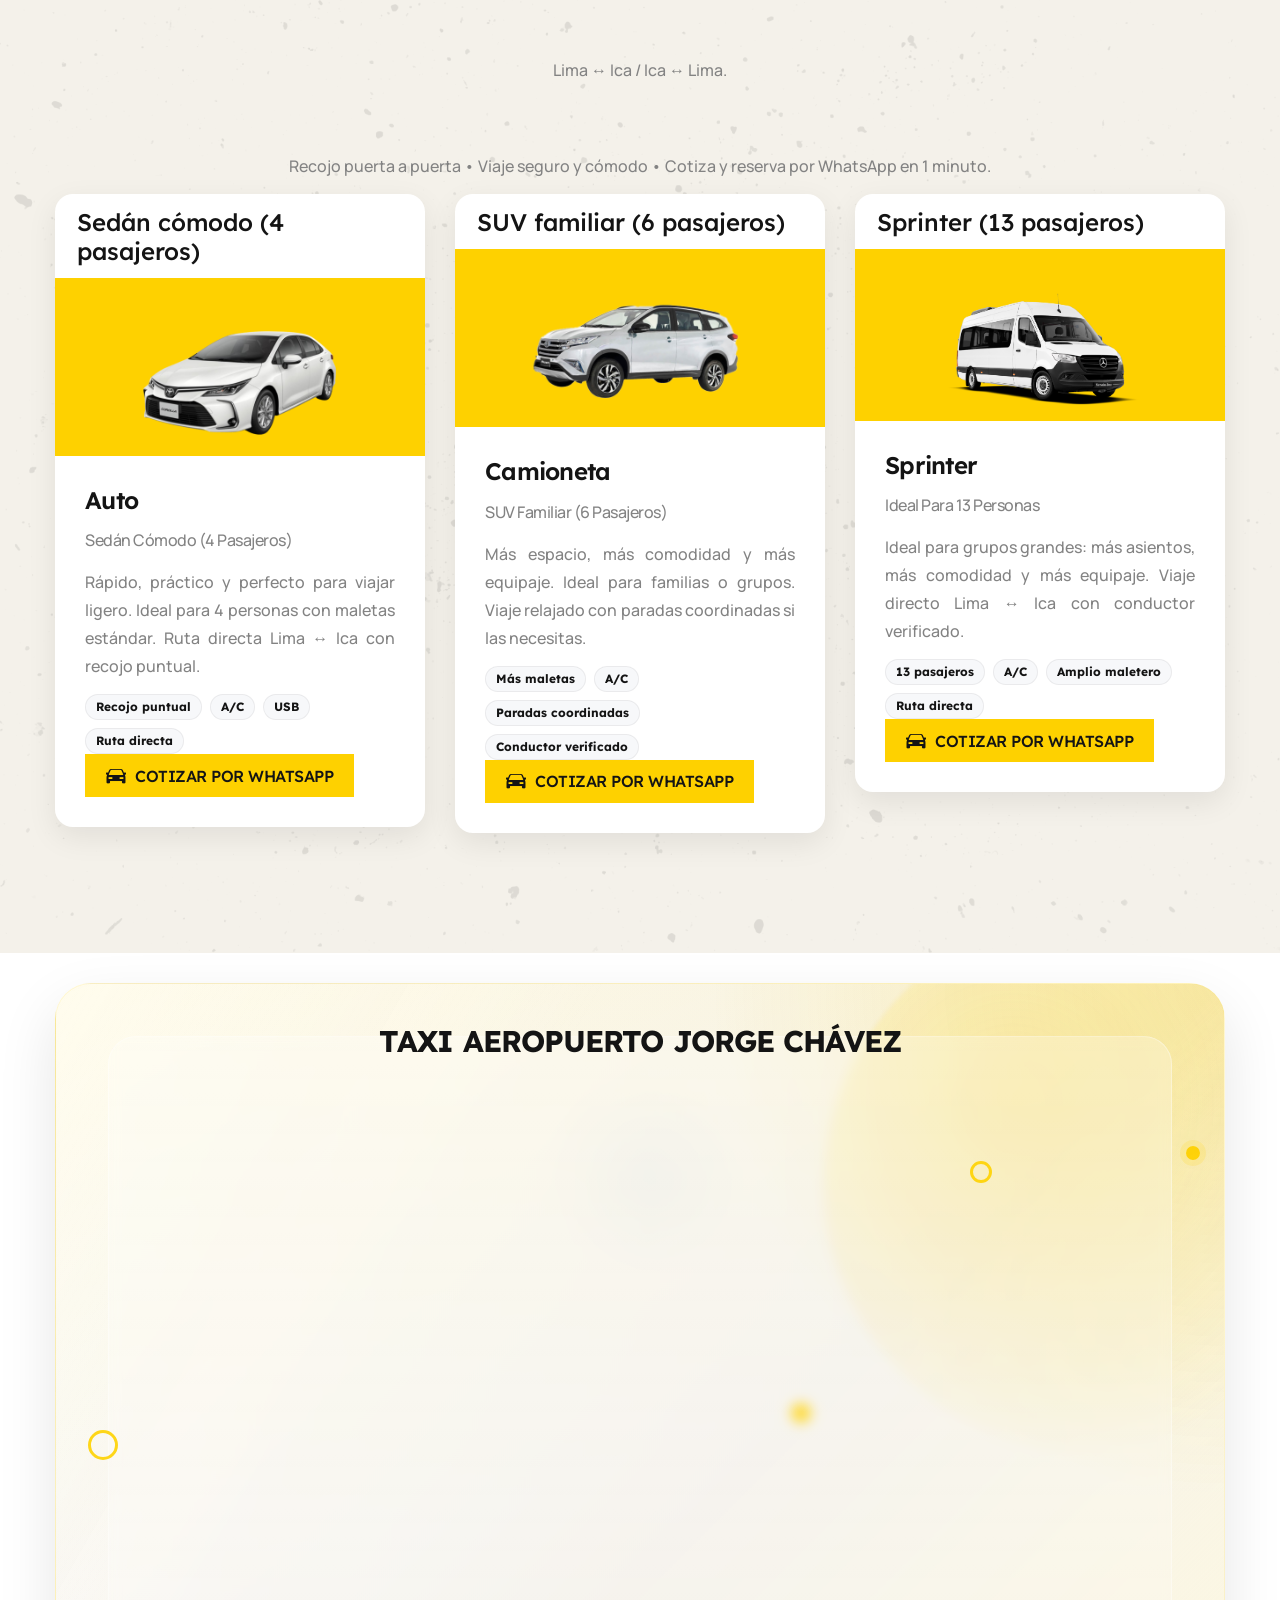
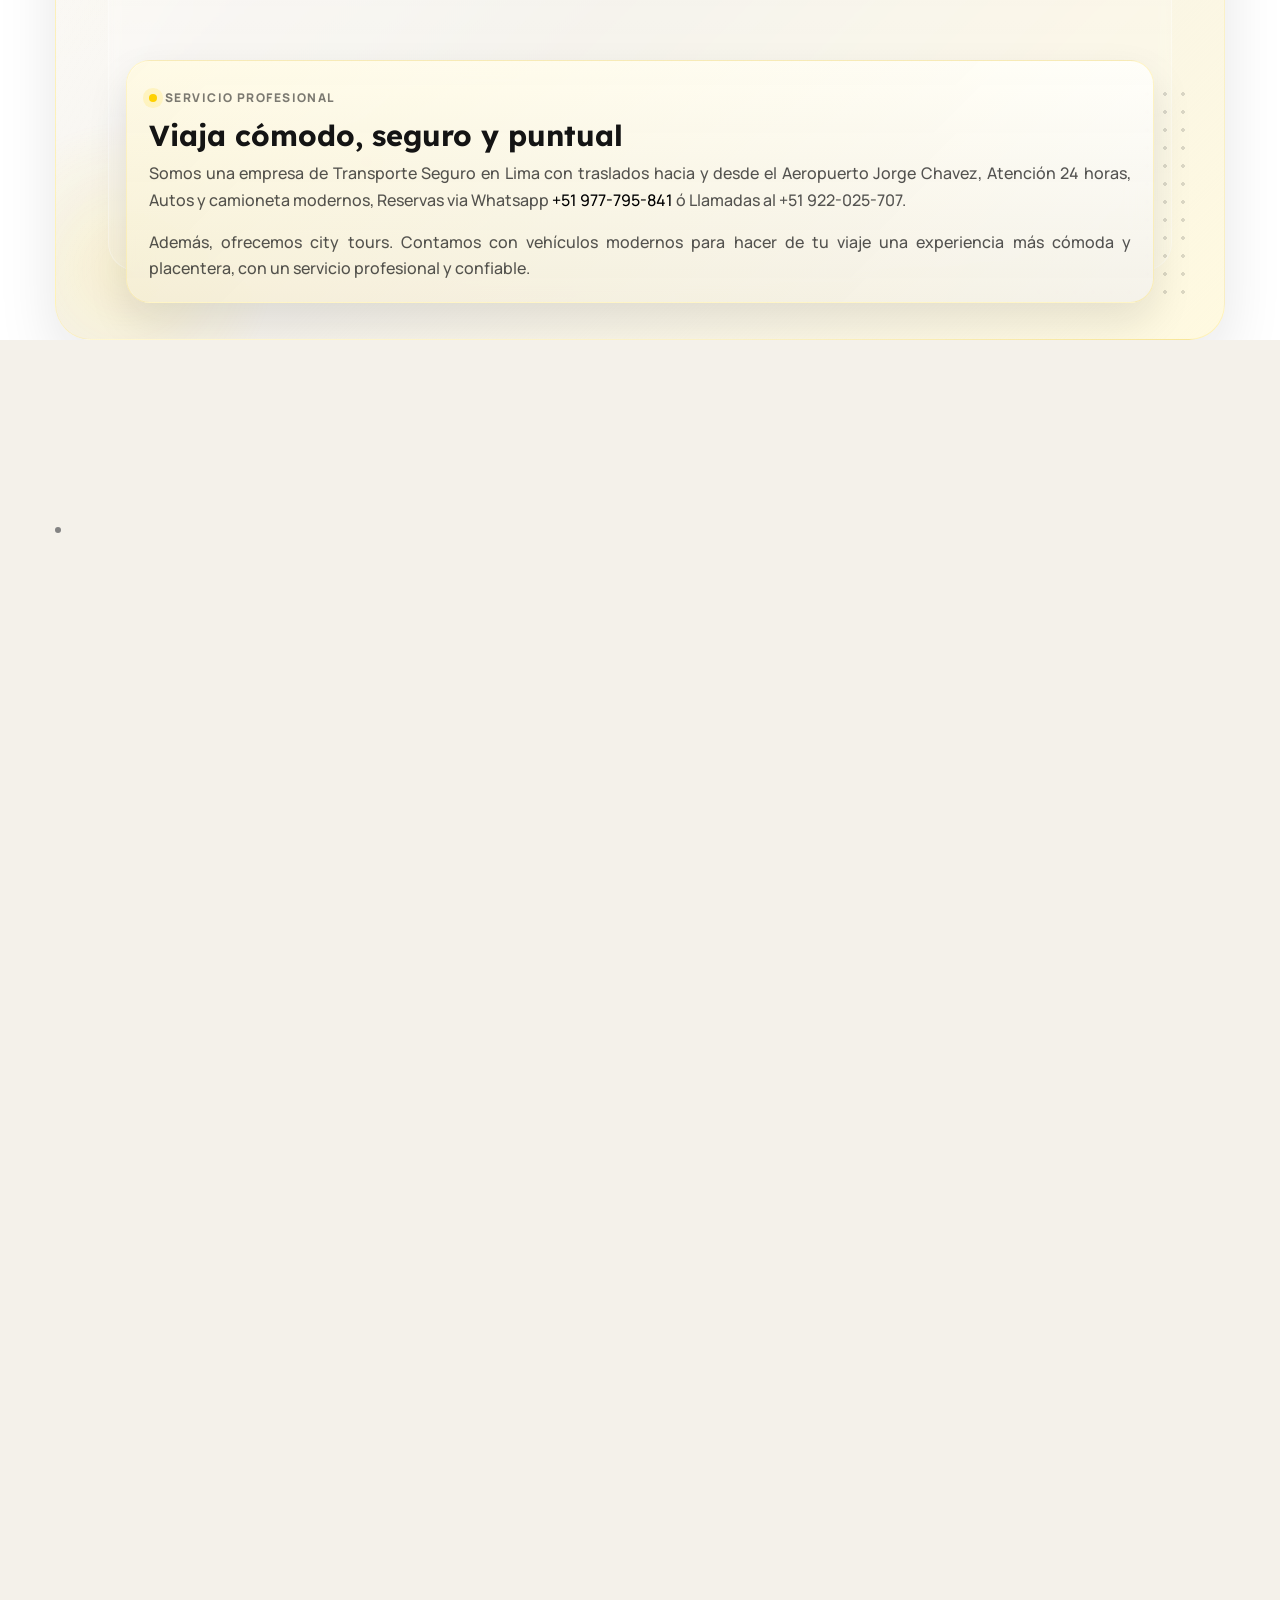
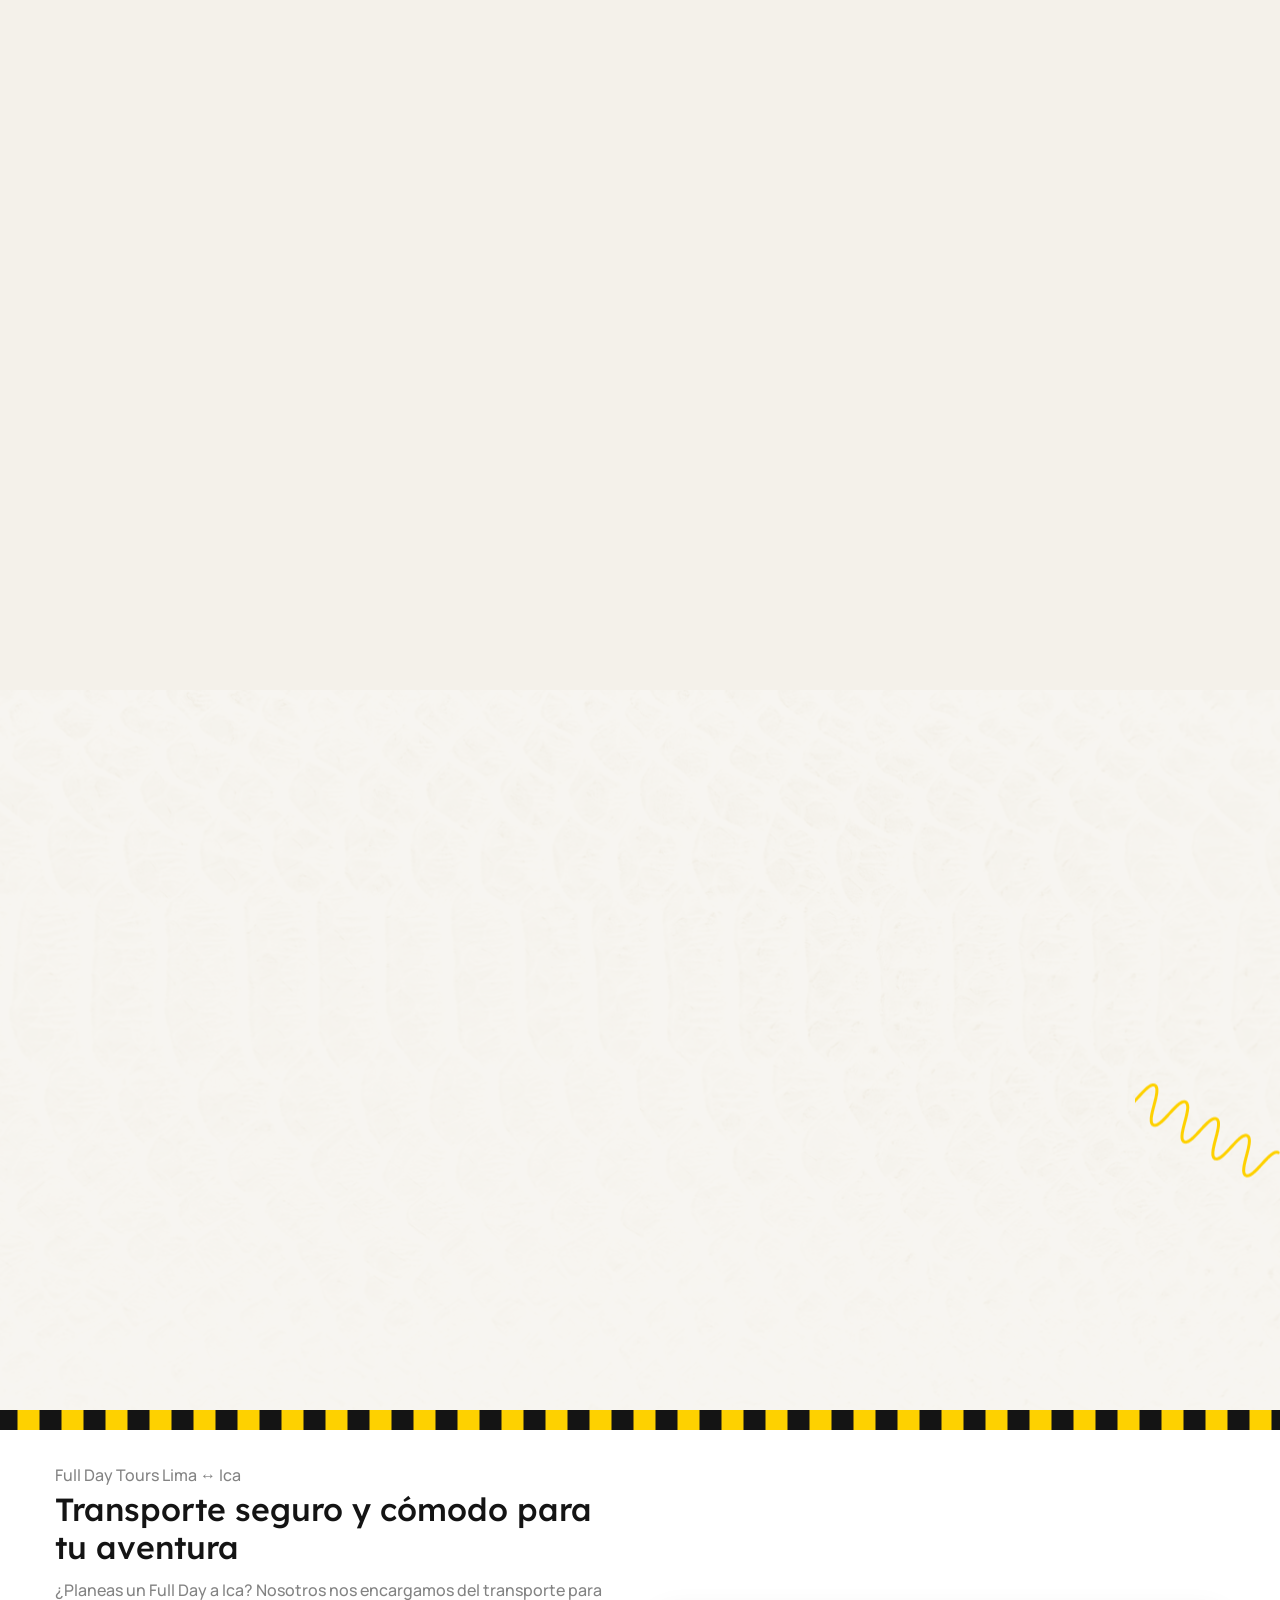
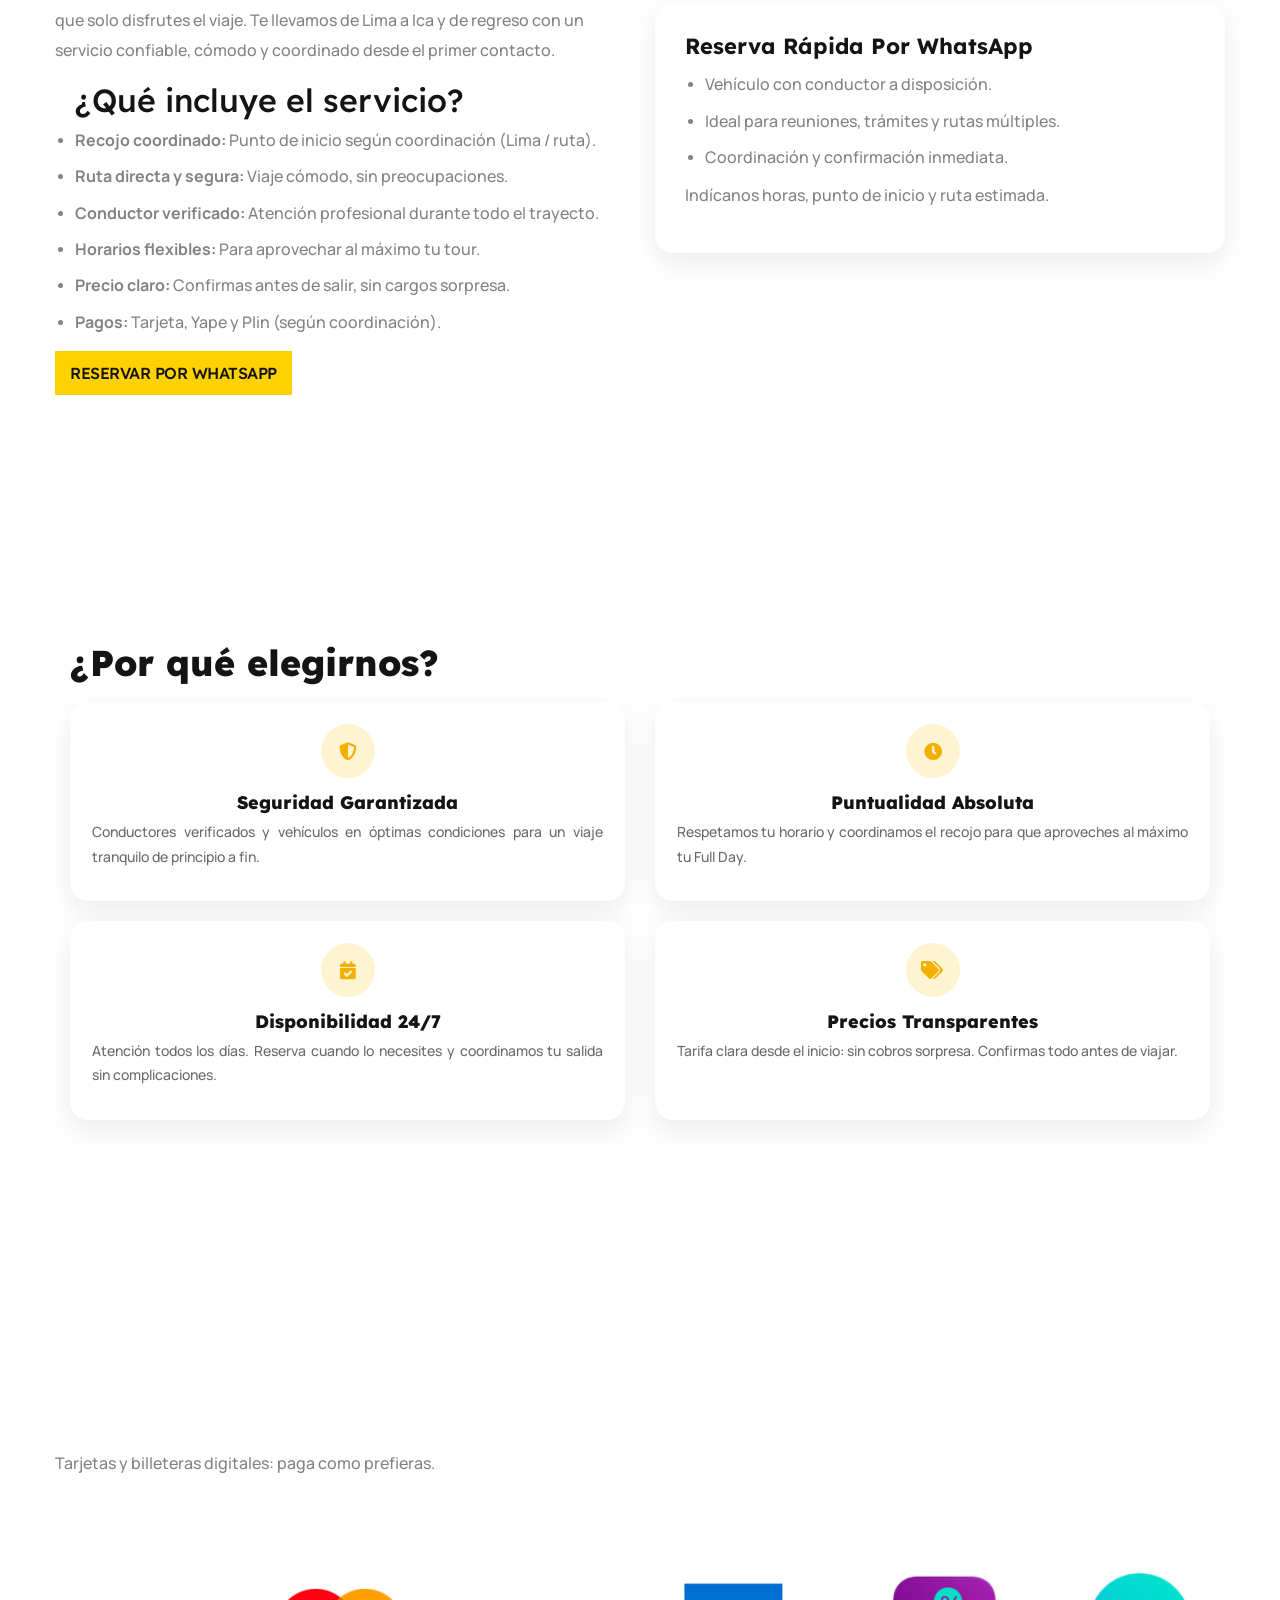
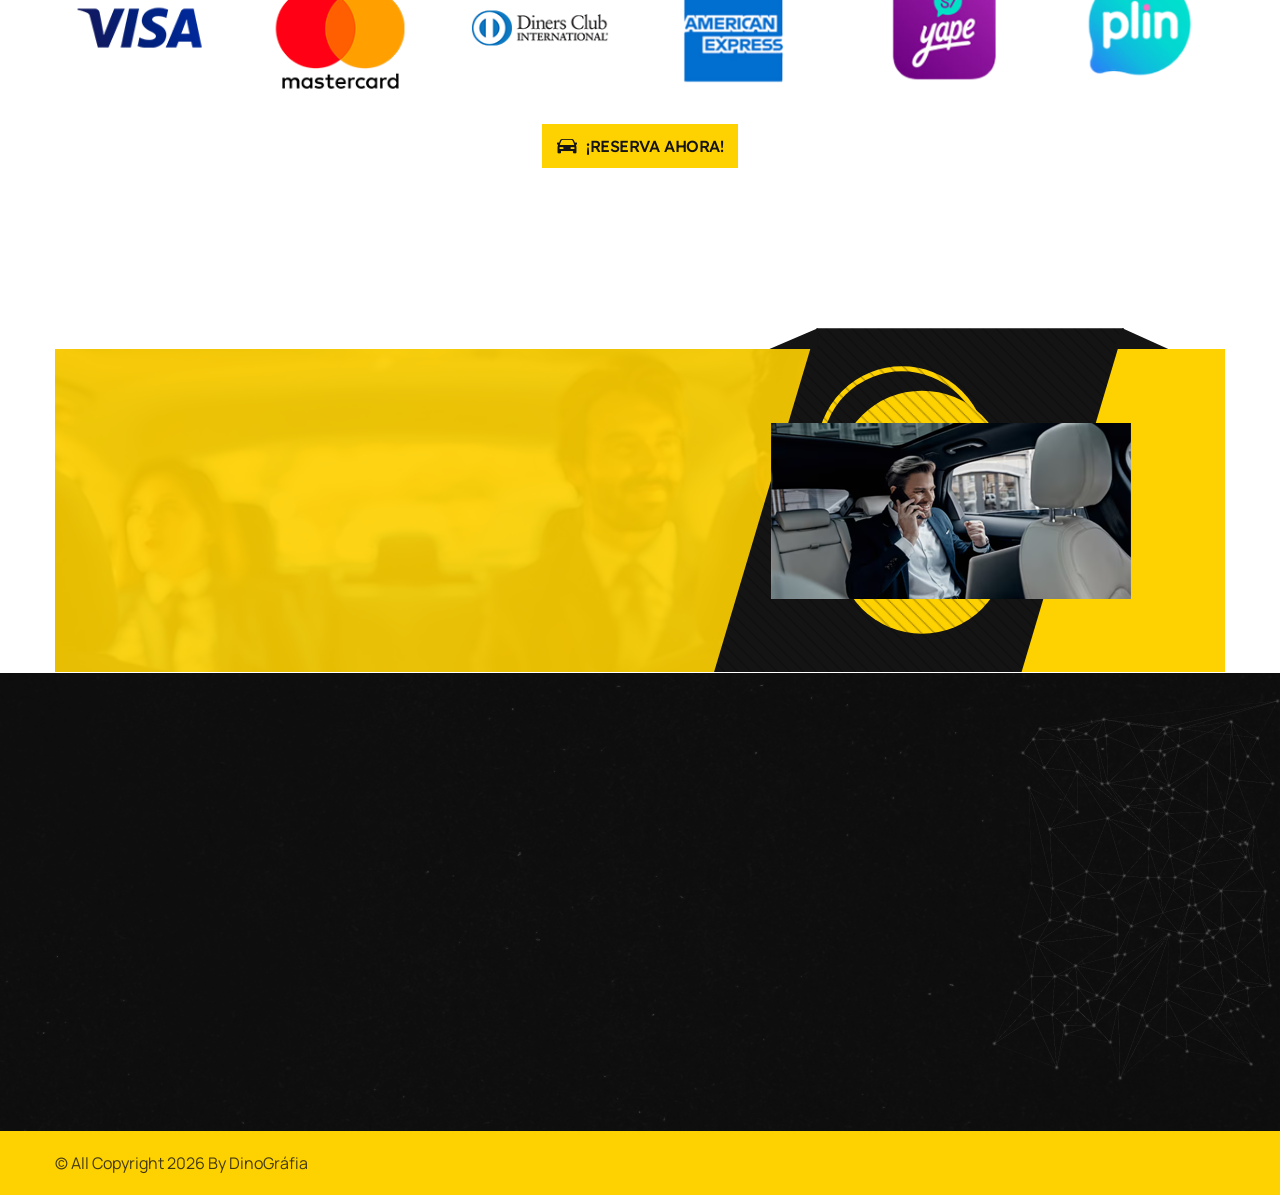
==== commit 94036bcc: "Mensaje de tus cambios 3" ====
--- a/index.html
+++ b/index.html
@@ -852,7 +852,7 @@
           <div class="cityride-highlight__price-top">
             <div class="cityride-highlight__price-label">Precio por persona desde:</div>
             <div class="cityride-highlight__price-value">S/60.00</div>
-            <div class="dg-pickup__title dg-pickup__title--hours">AUTOS Y CAMIONETAS</div>
+            <div class="dg-pickup__title dg-pickup__title--hours">AUTOS - CAMIONETAS</div>
           </div>
           <div class="cityride-highlight__body">
             <div class="cityride-highlight__title">INFORMACIÓN GENERAL</div>
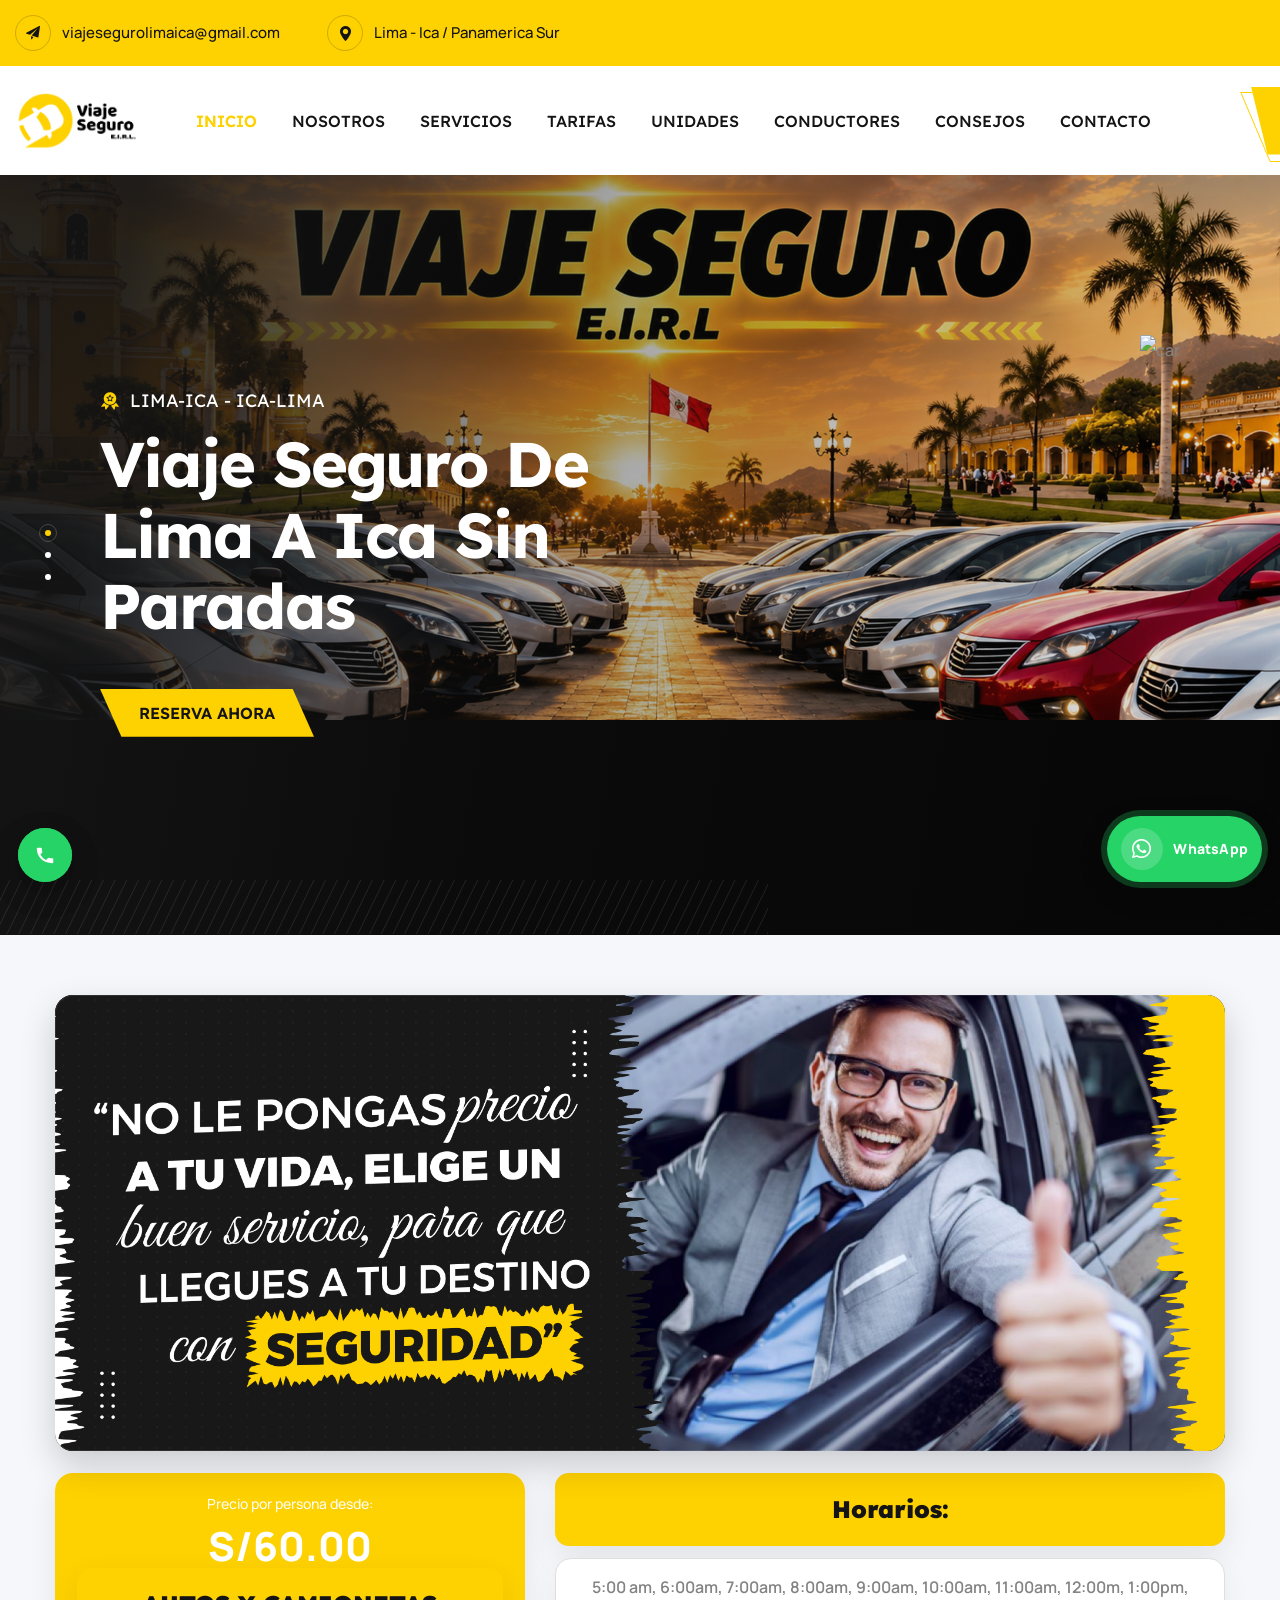
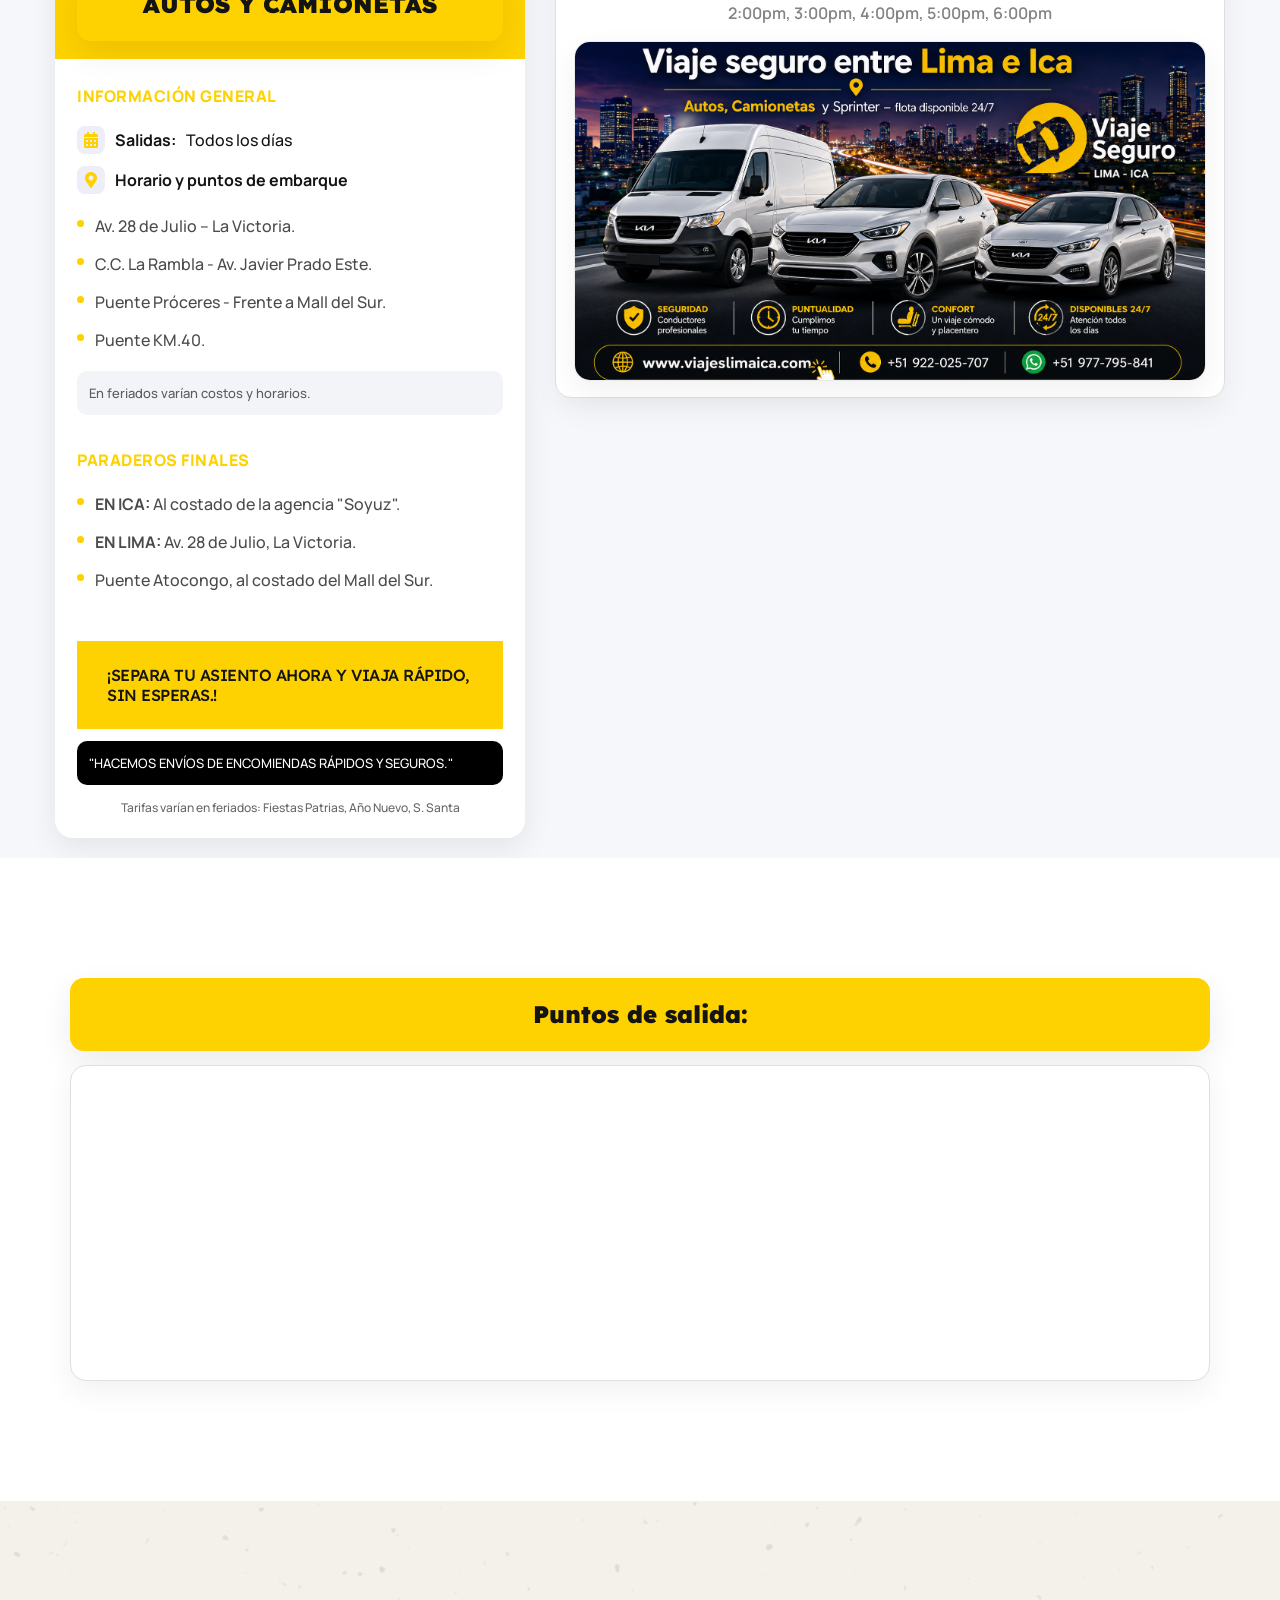
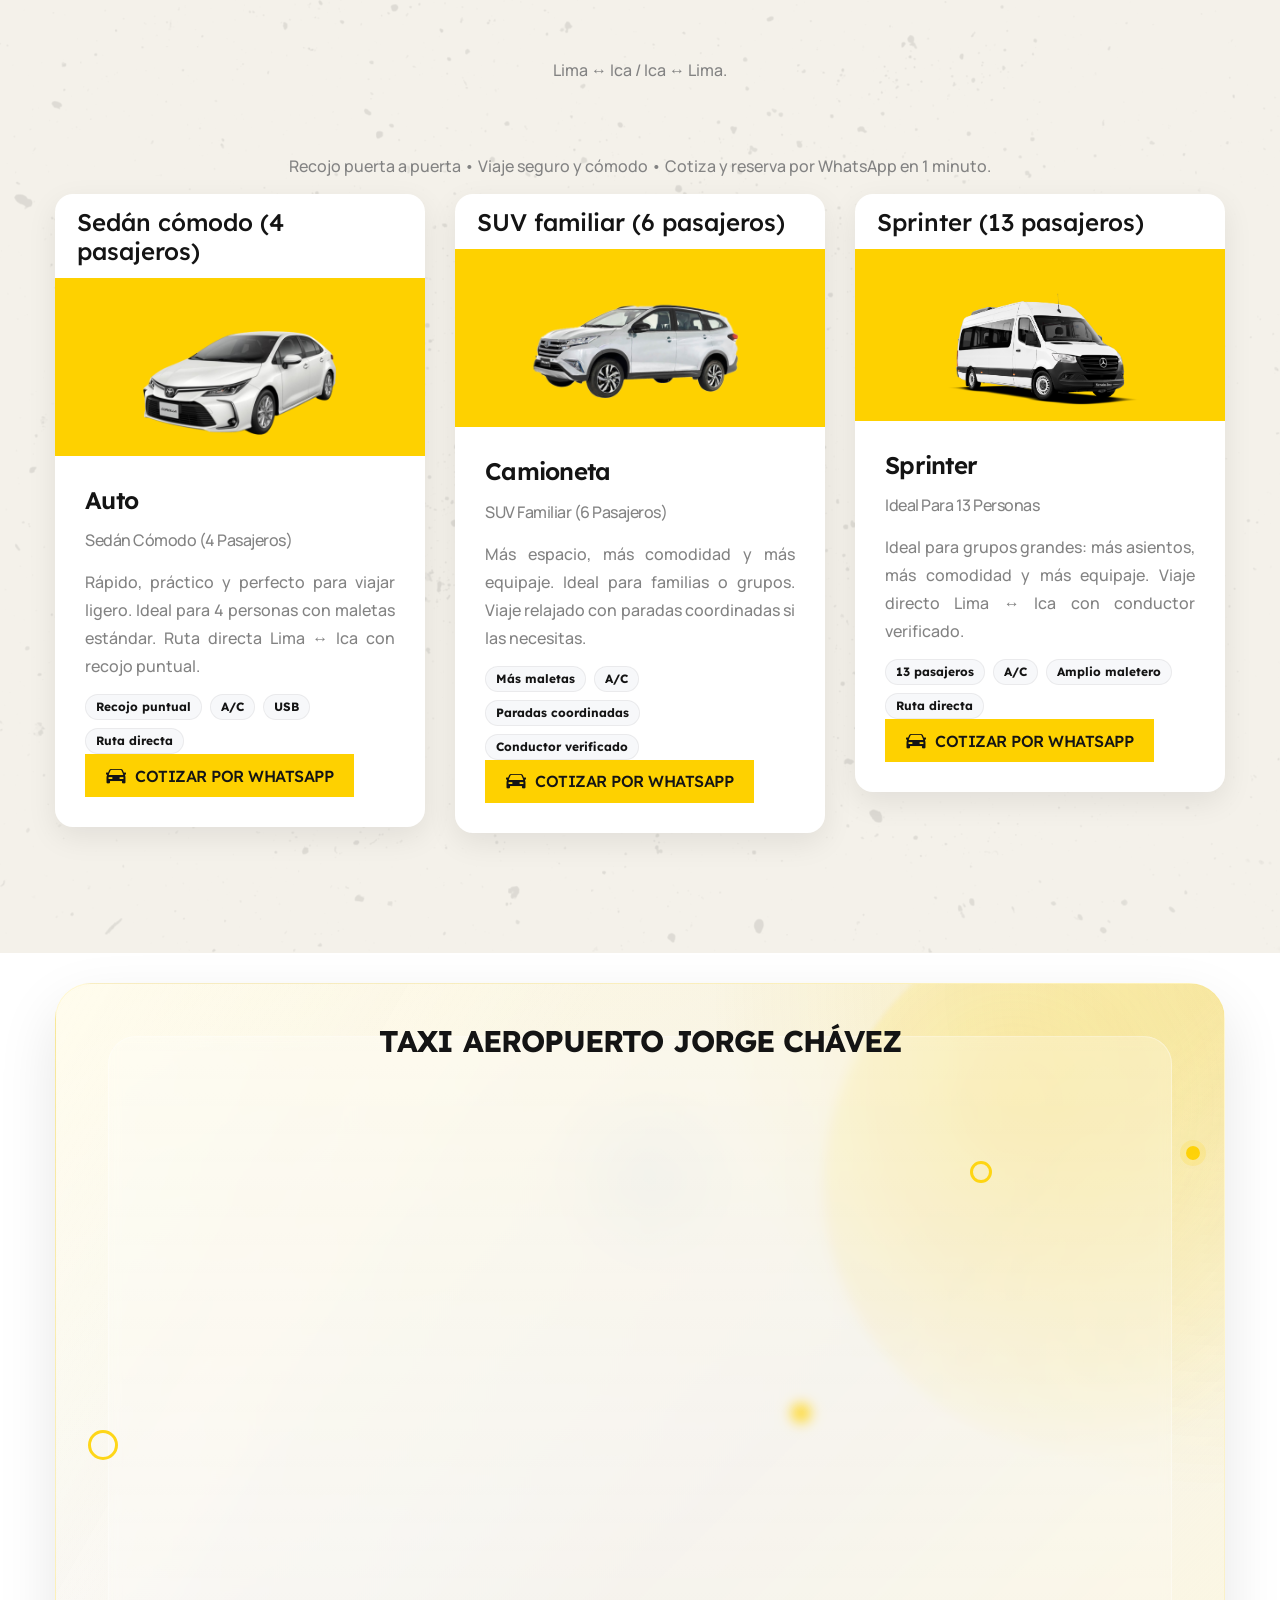
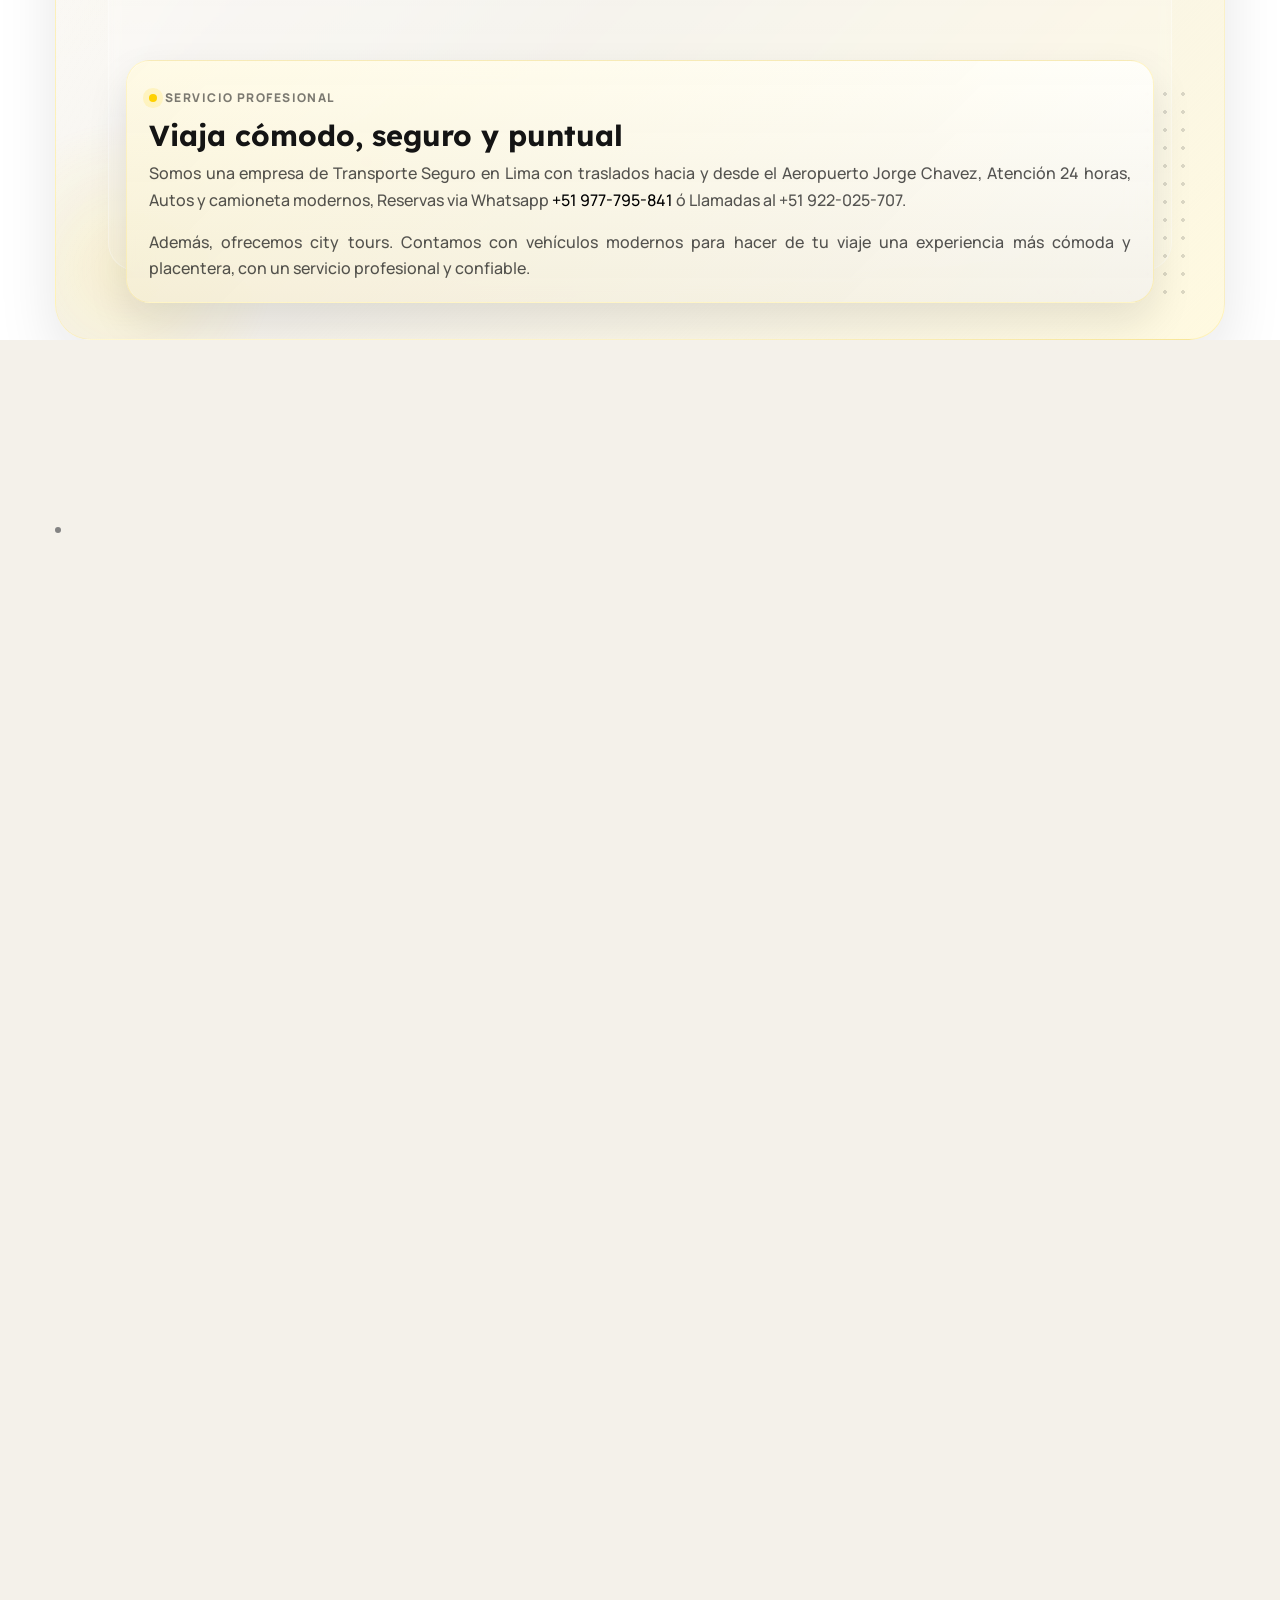
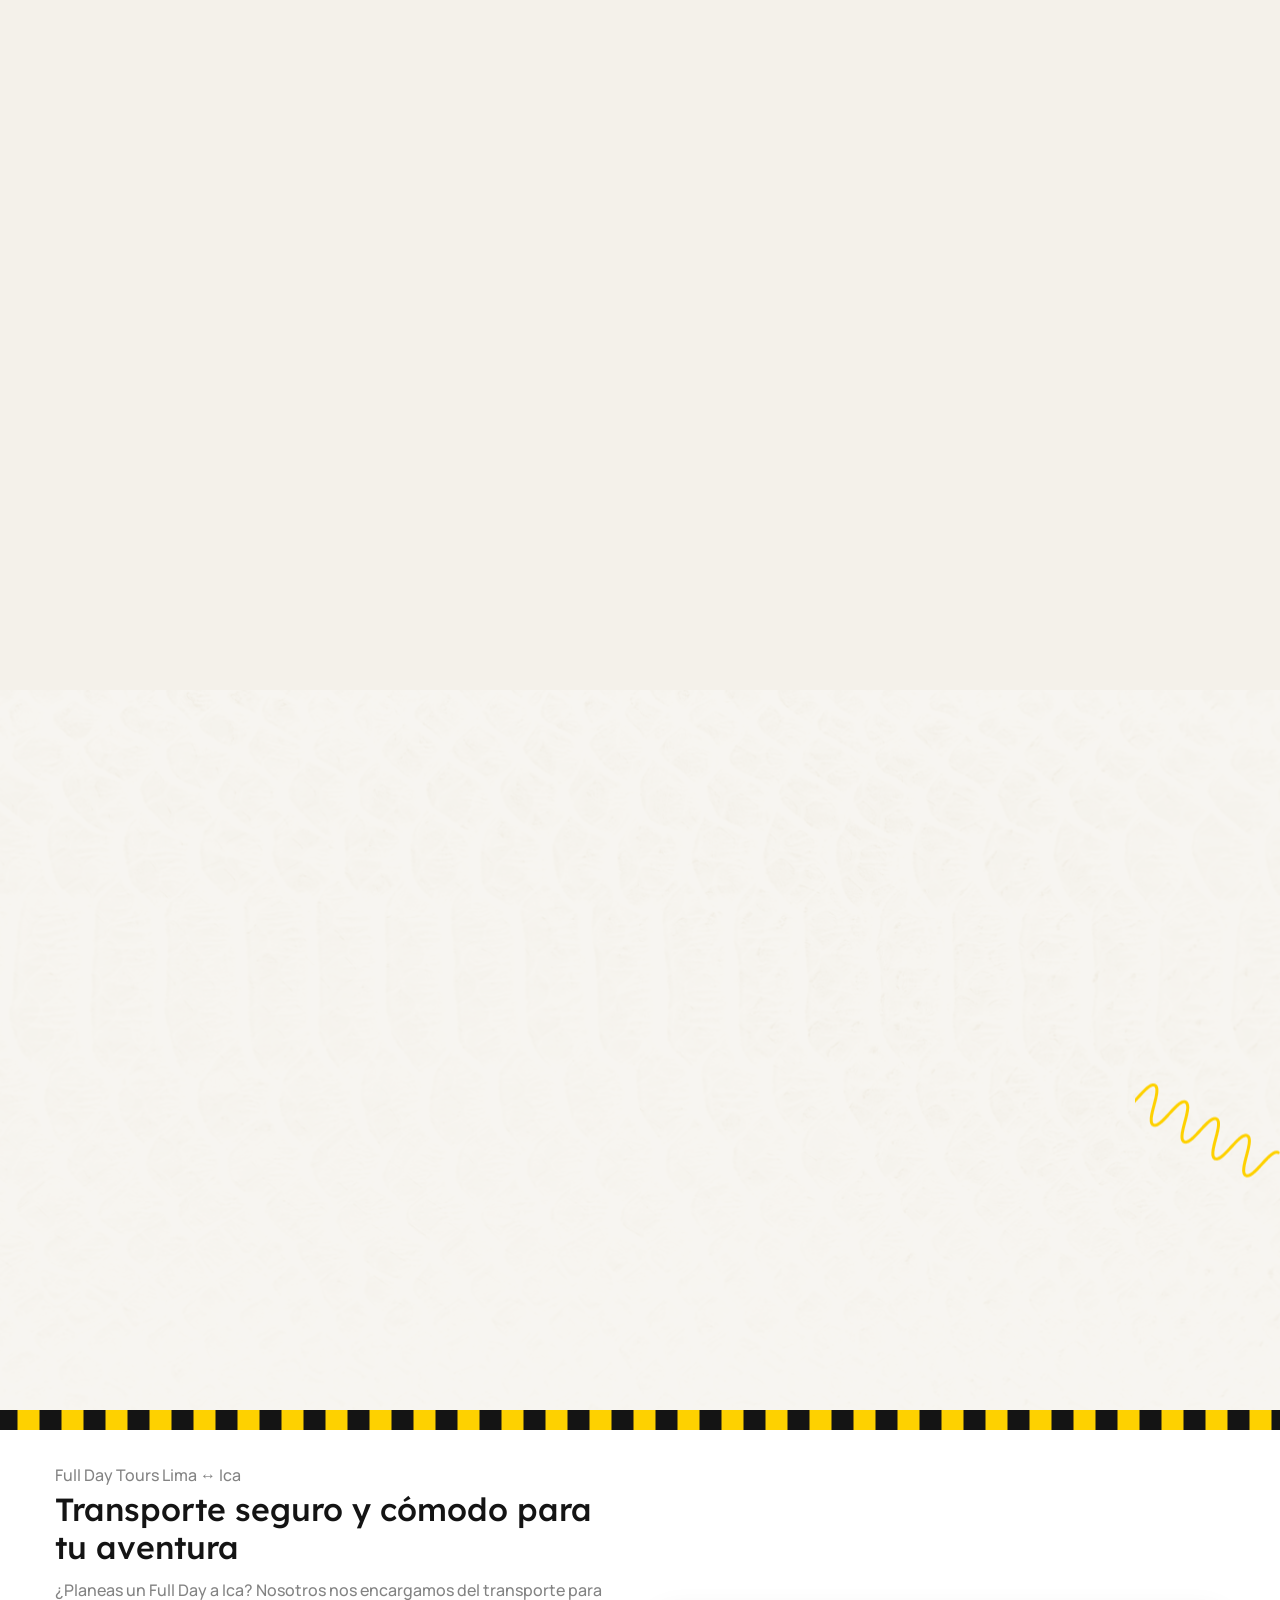
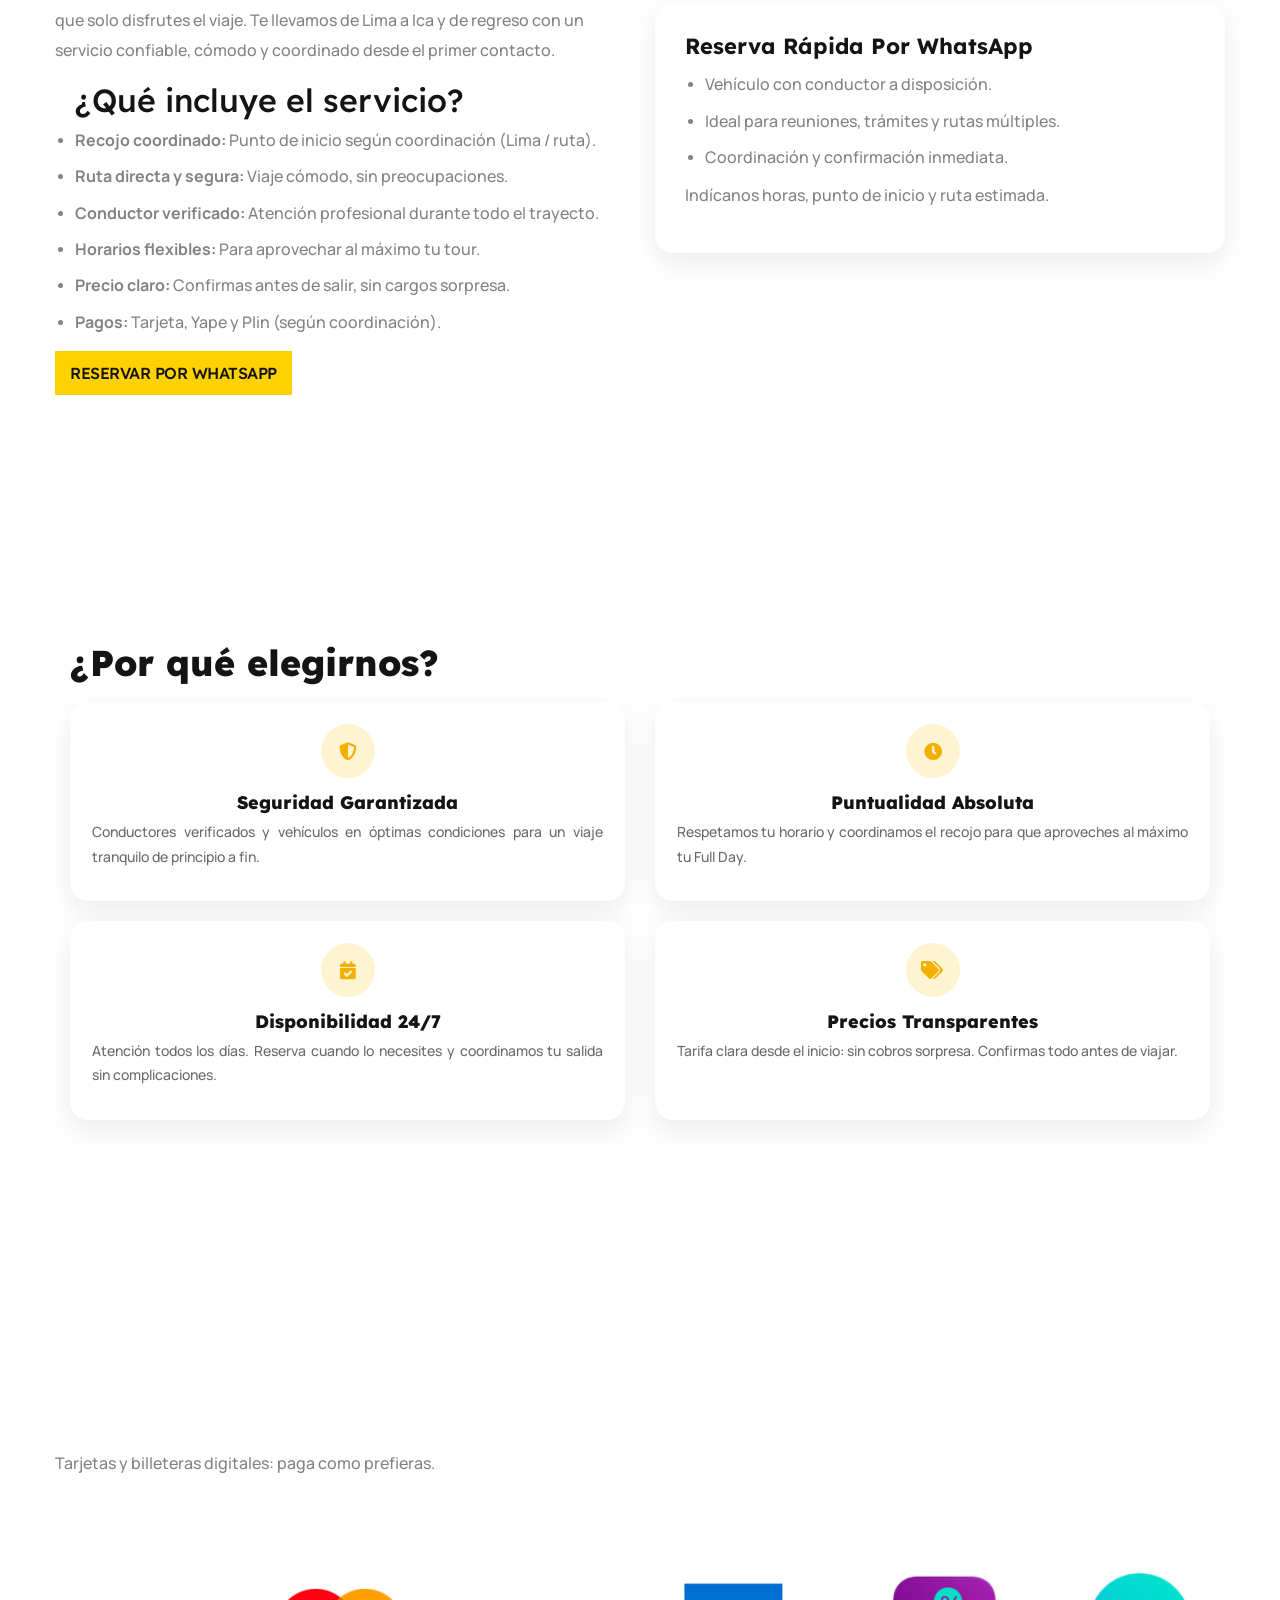
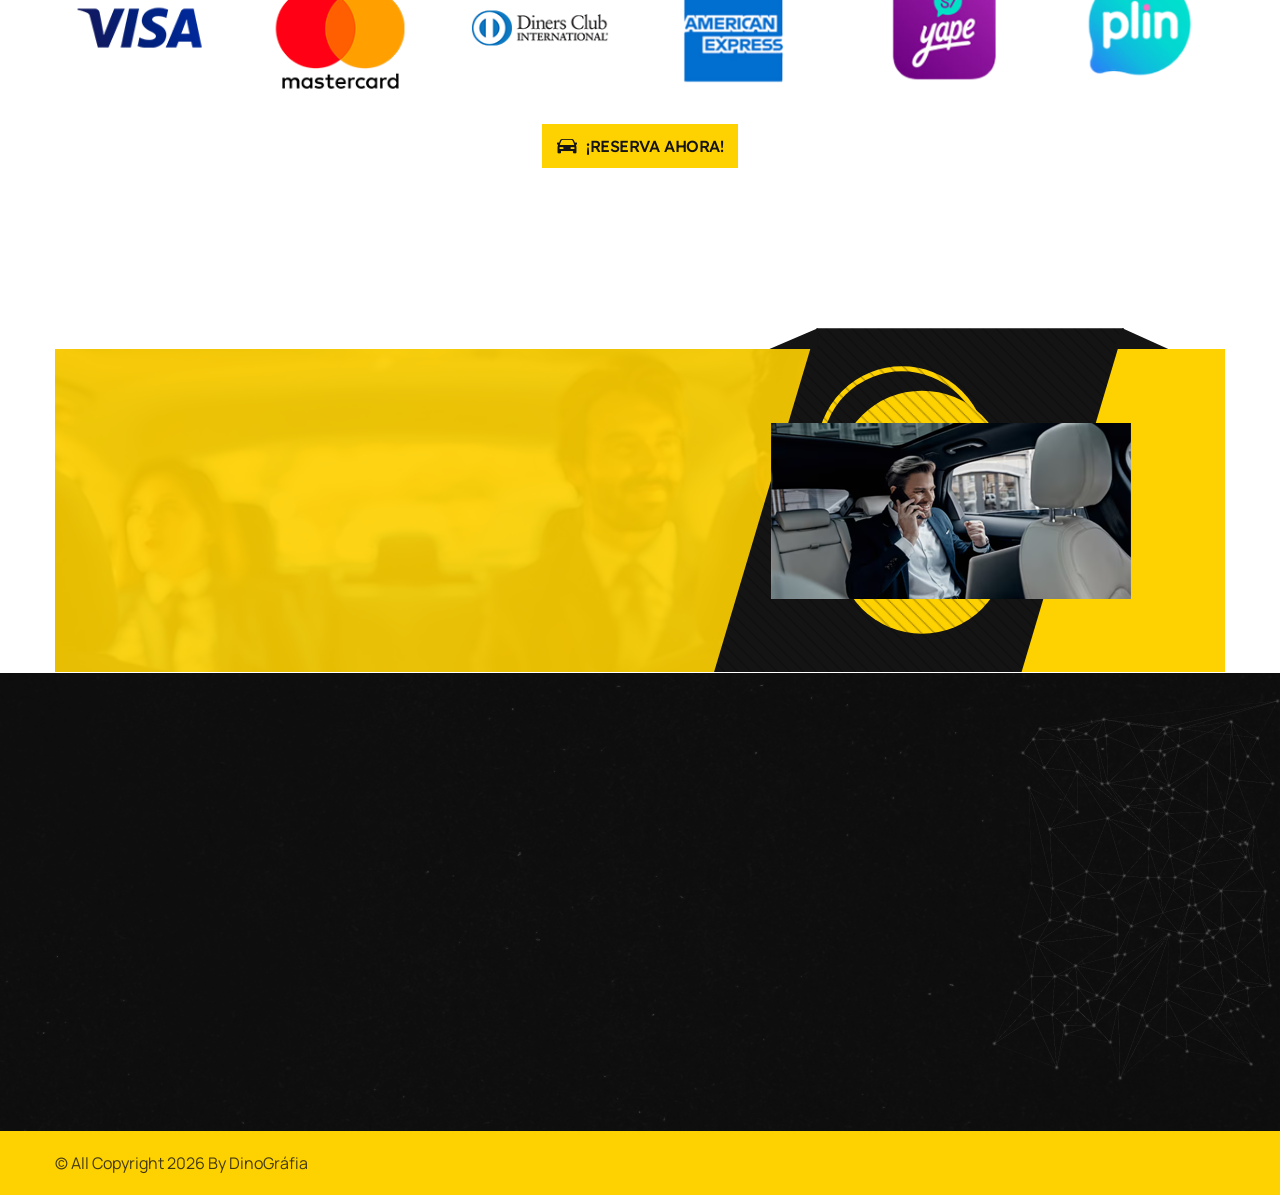
==== commit c6723294: "Mensaje de tus cambios 4" ====
--- a/index.html
+++ b/index.html
@@ -852,7 +852,7 @@
           <div class="cityride-highlight__price-top">
             <div class="cityride-highlight__price-label">Precio por persona desde:</div>
             <div class="cityride-highlight__price-value">S/60.00</div>
-            <div class="dg-pickup__title dg-pickup__title--hours">AUTOS - CAMIONETAS</div>
+            <div class="dg-pickup__title dg-pickup__title--hours">AUTOS Y CAMIONETAS</div>
           </div>
           <div class="cityride-highlight__body">
             <div class="cityride-highlight__title">INFORMACIÓN GENERAL</div>
@@ -878,7 +878,8 @@
            <ul class="list-unstyled cityride-highlight__stops">
             <li><span class="cityride-highlight__dot"></span>  <b>EN ICA:</b>  Al costado de la agencia "Soyuz". </li>
               <li><span class="cityride-highlight__dot"></span> <b>EN LIMA:</b> Av. 28 de Julio, La Victoria. </li>
-              <li>y  Puente Atocongo, al costado del Mall del Sur. </li>
+              <li><span class="cityride-highlight__dot"></span> Puente Atocongo, al costado del Mall del Sur. </li>
+              
               
              
             </ul>
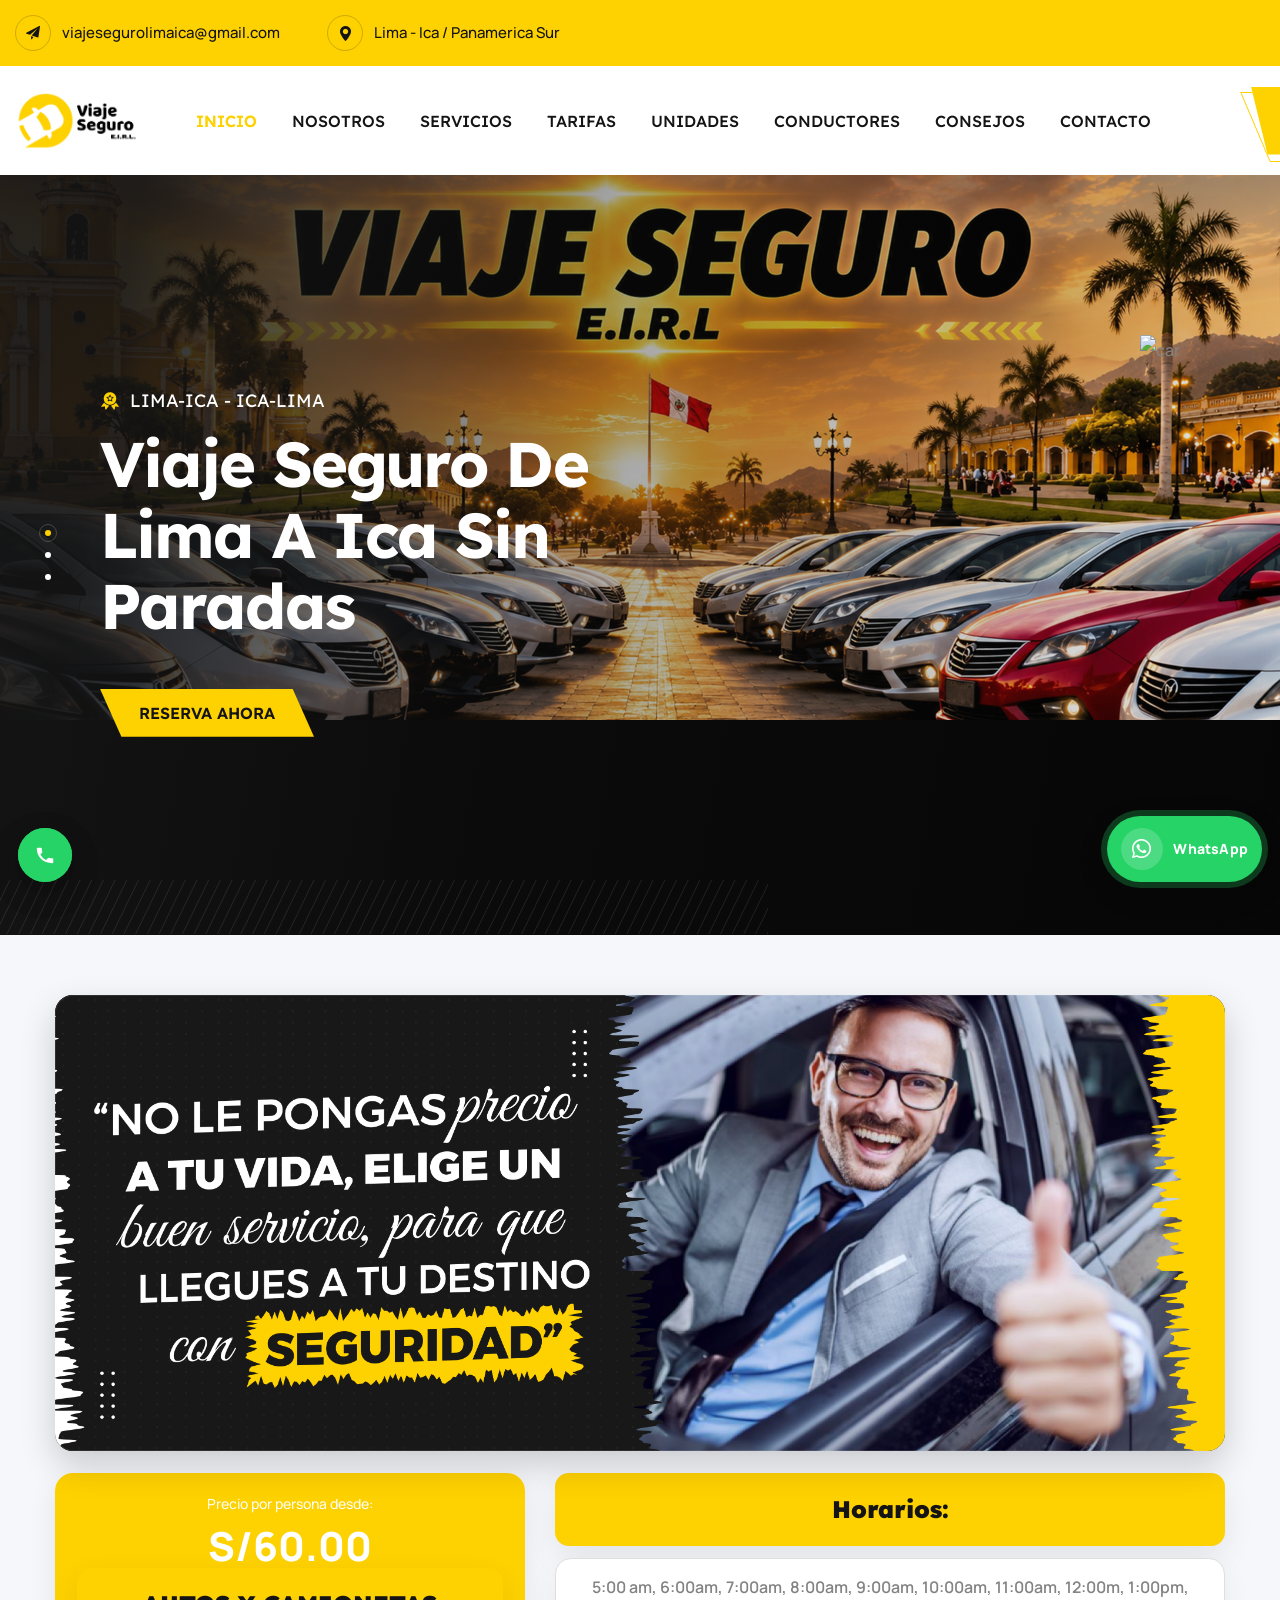
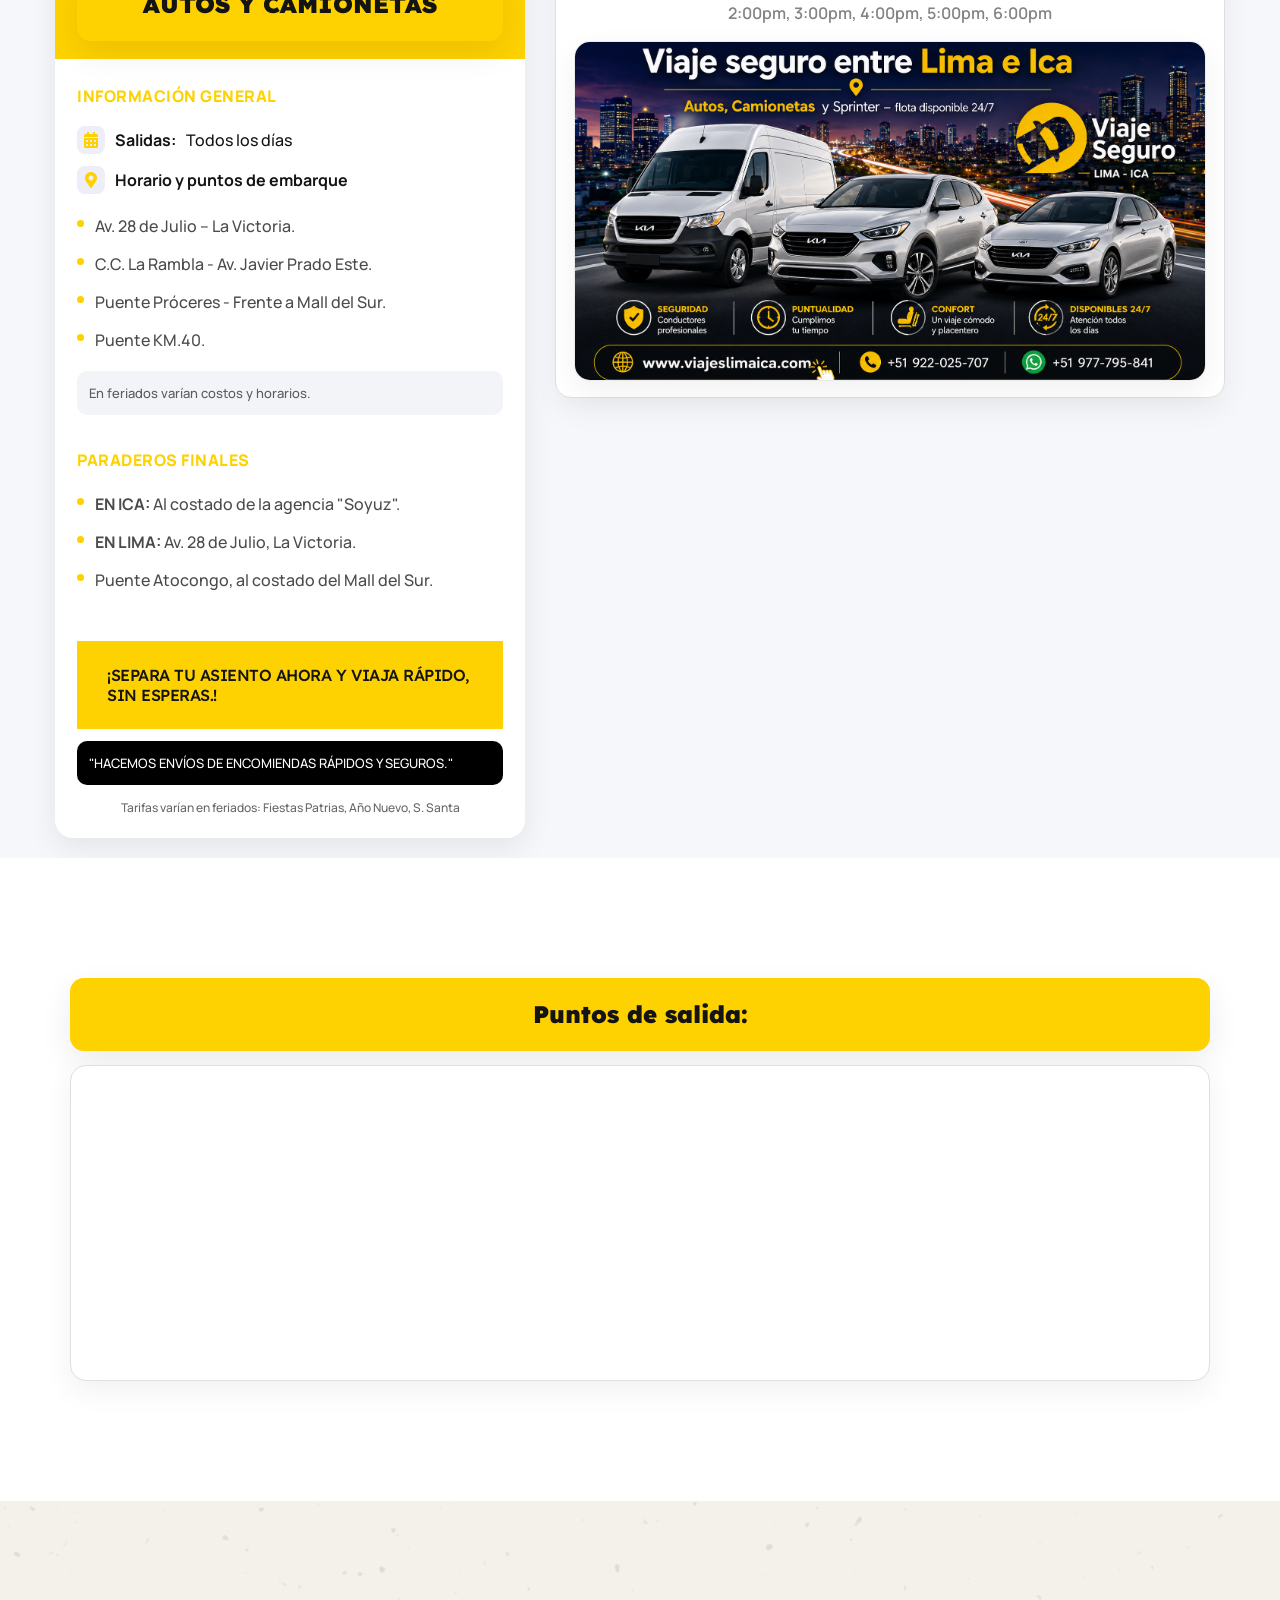
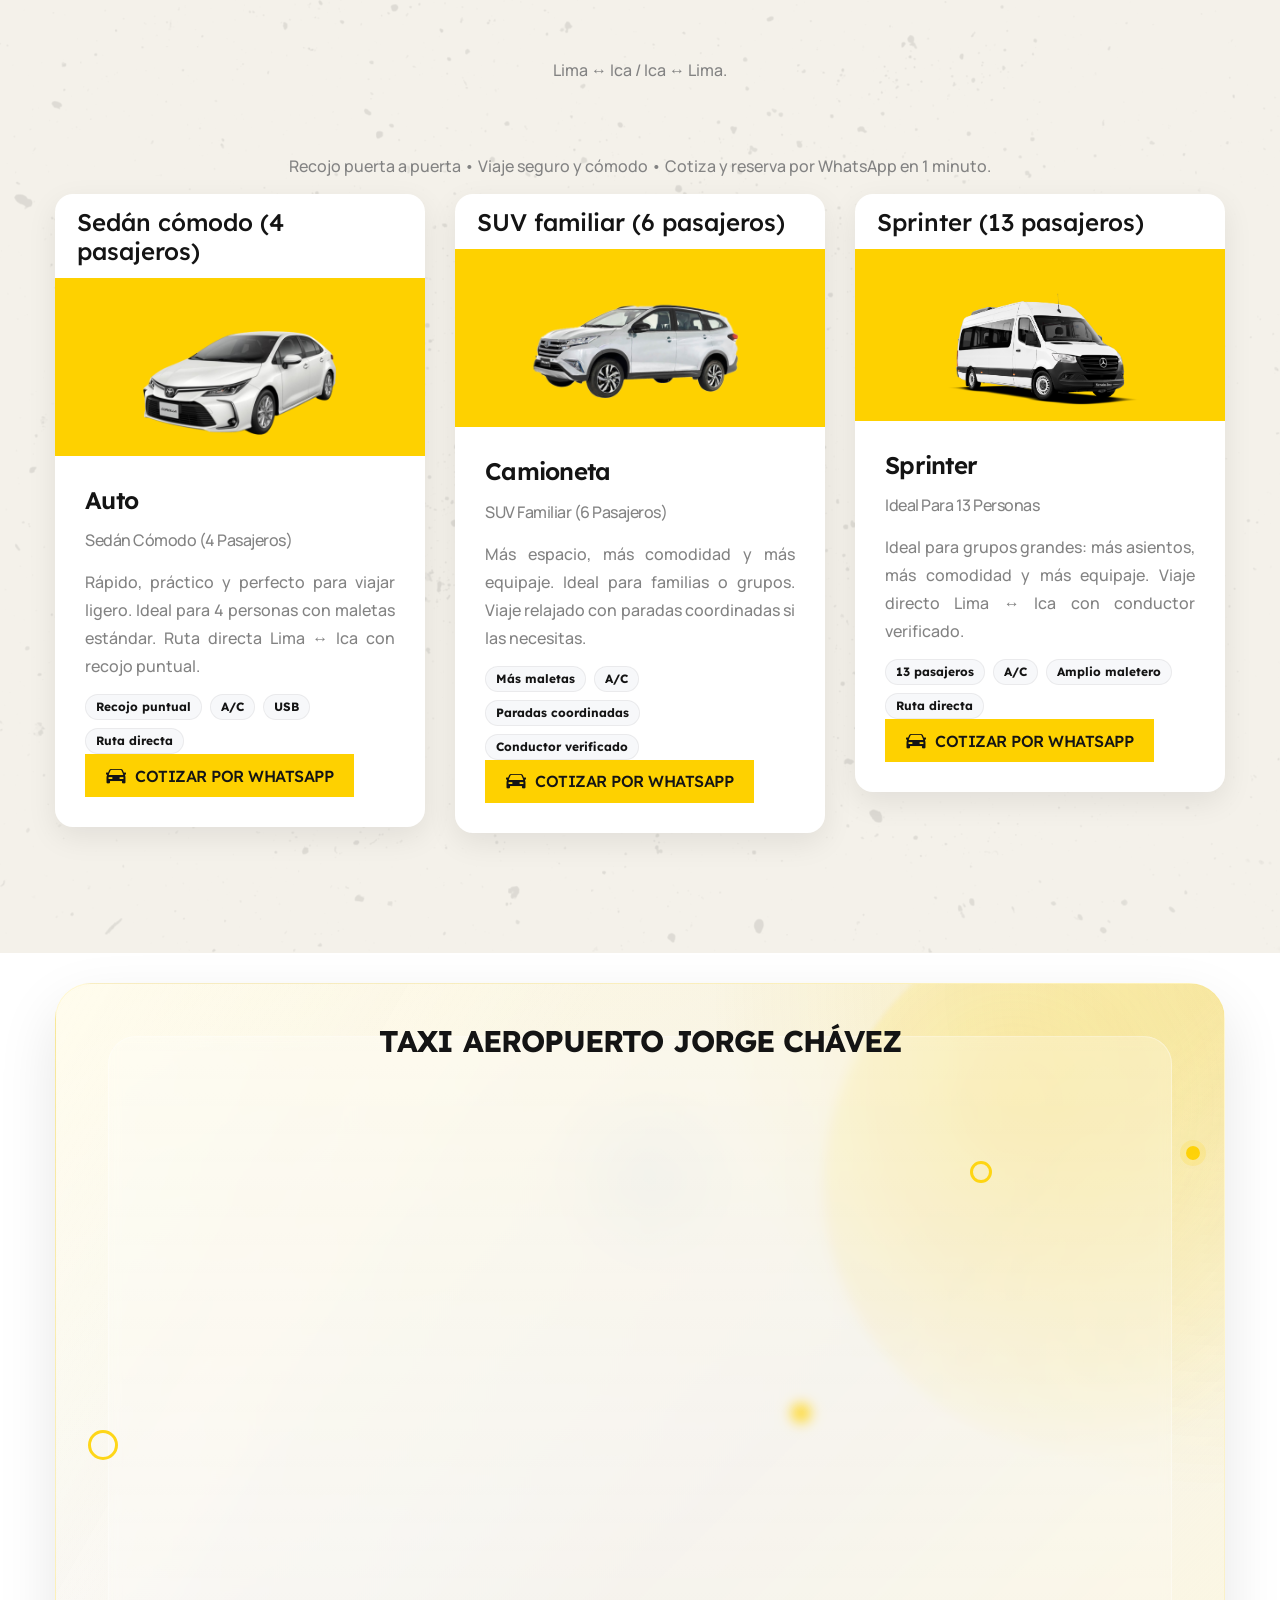
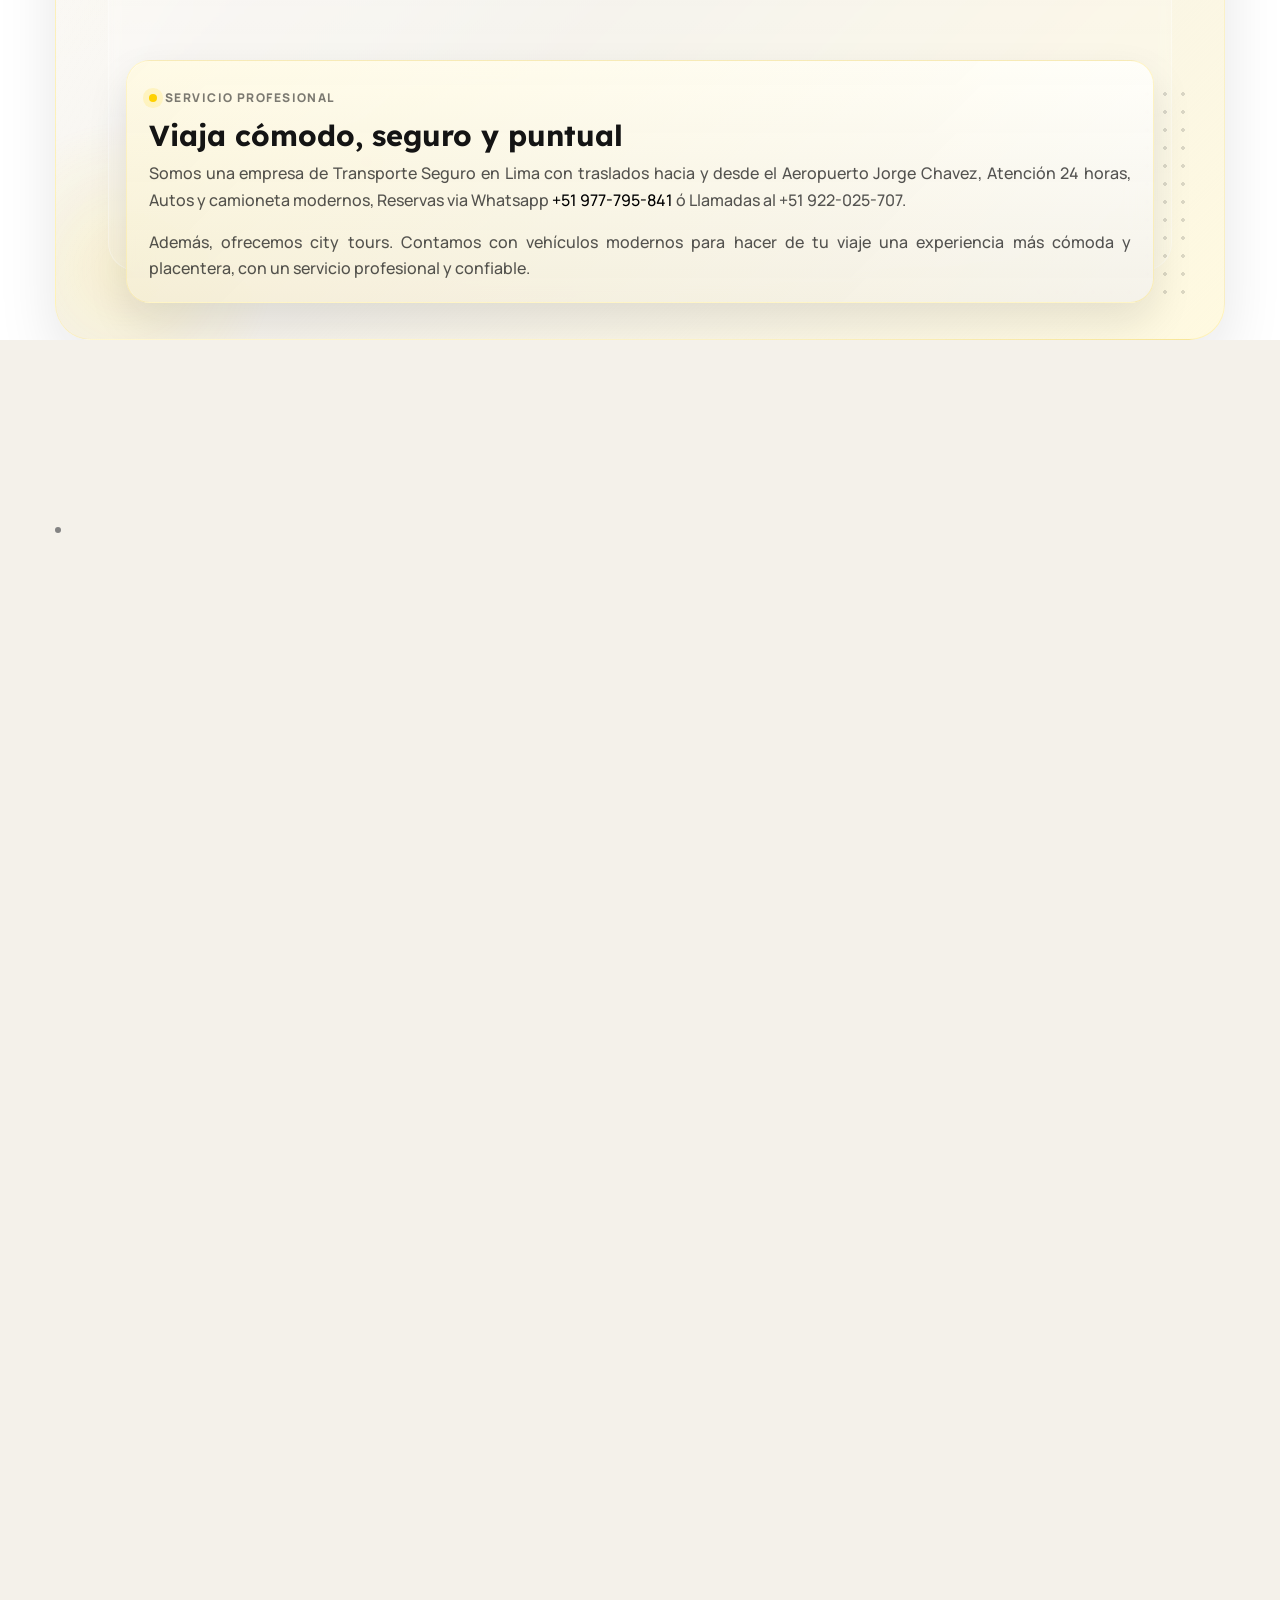
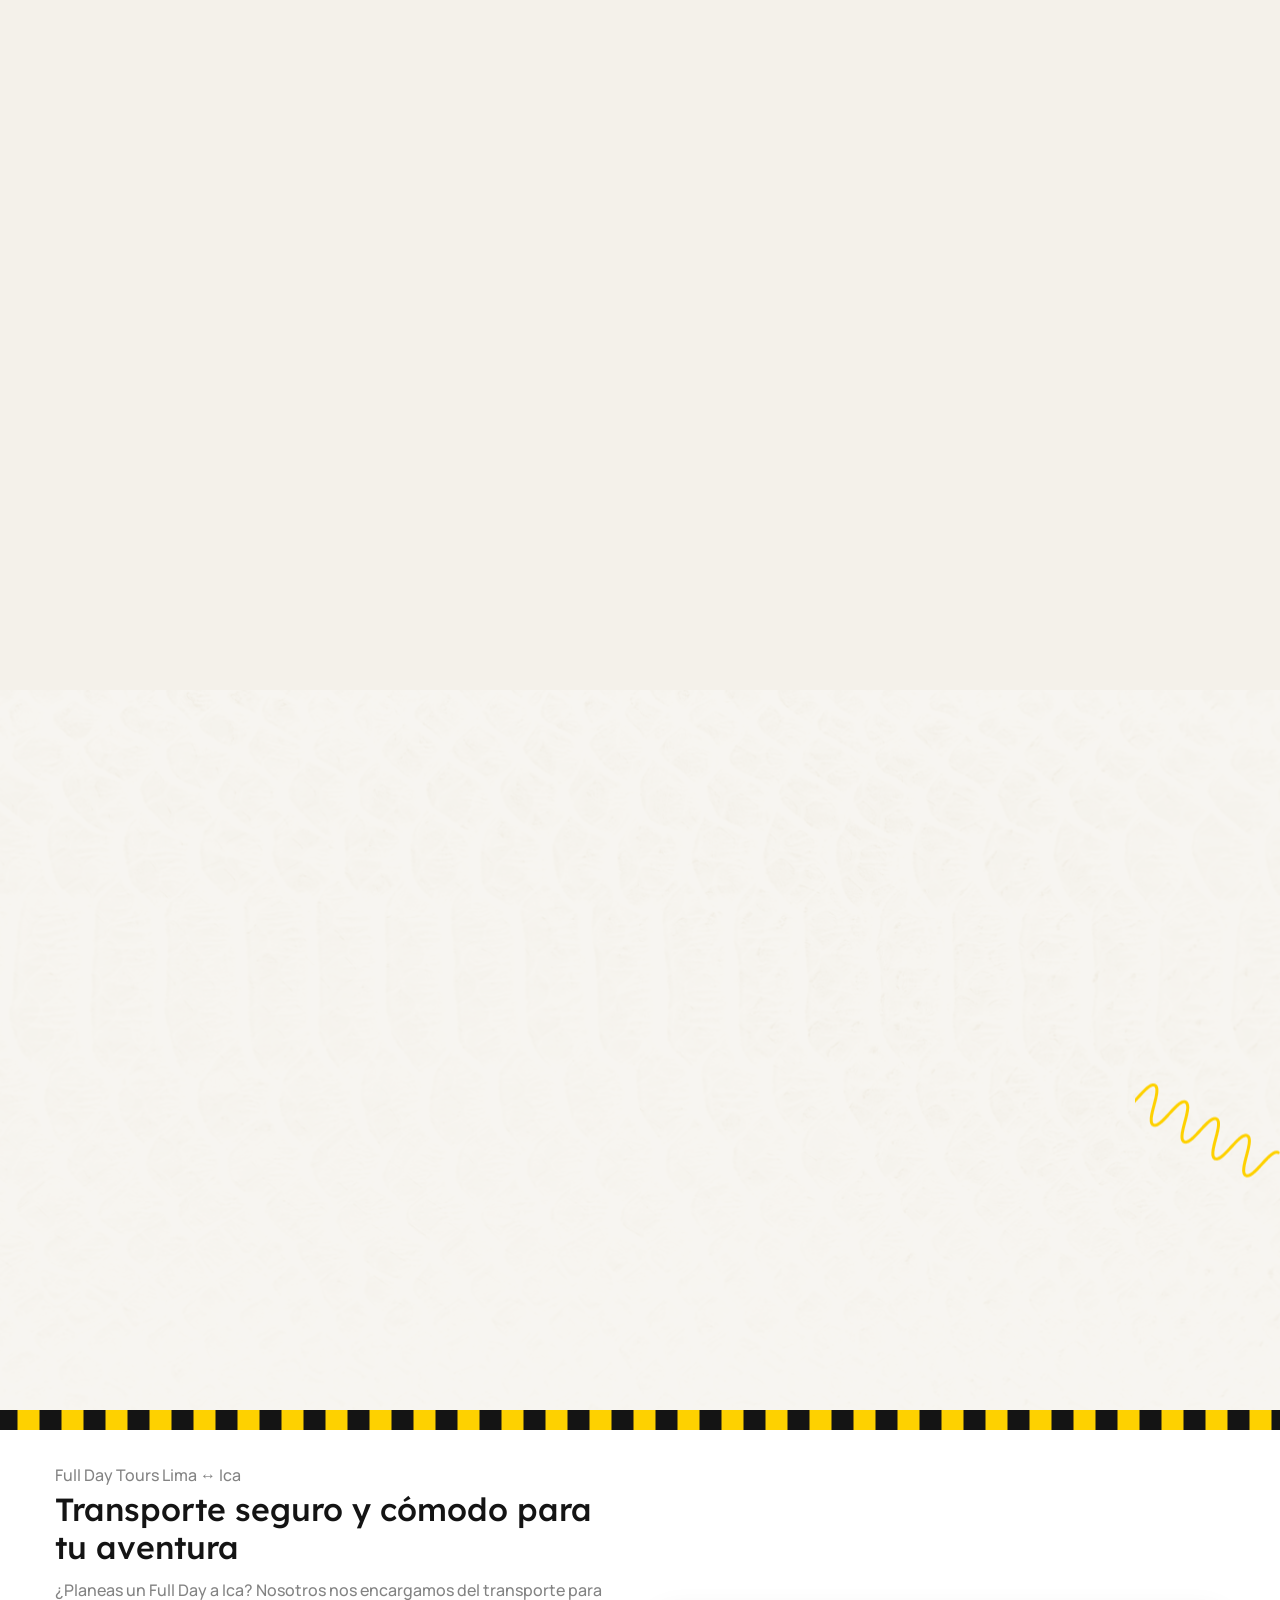
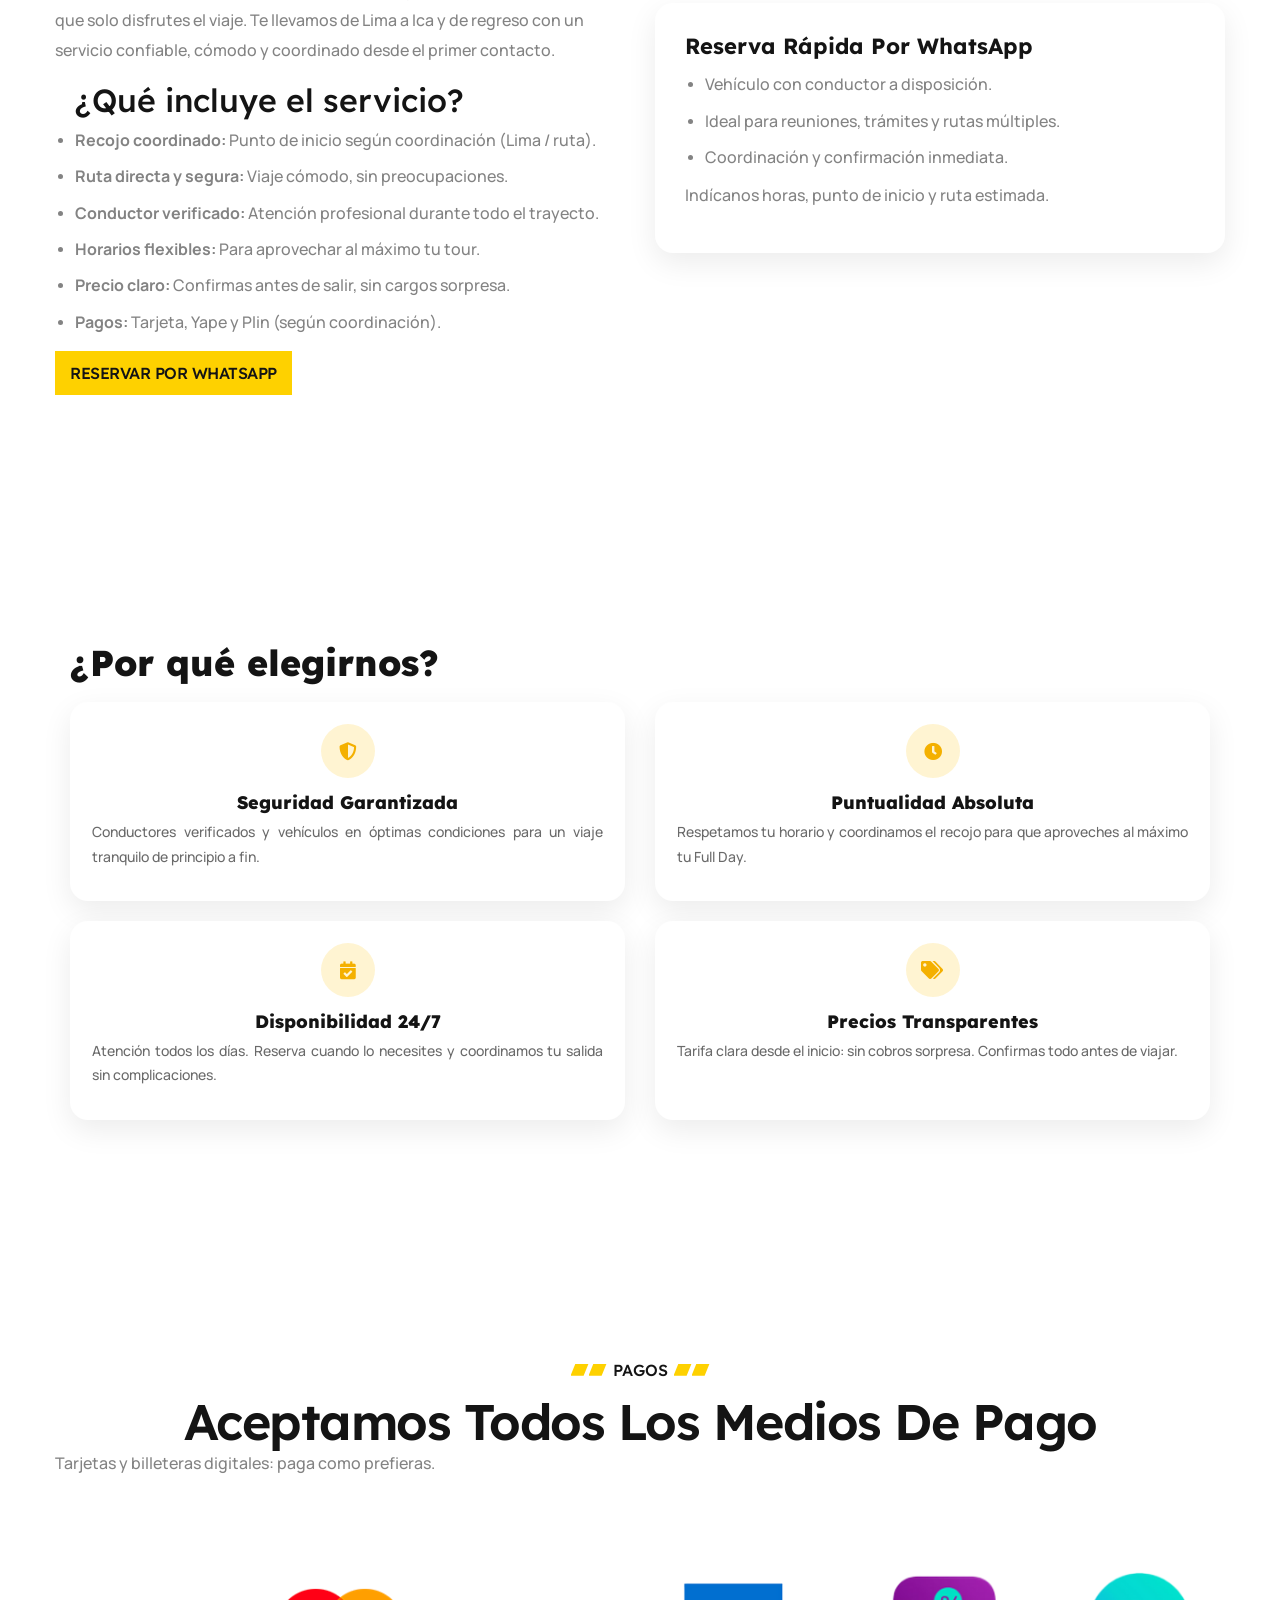
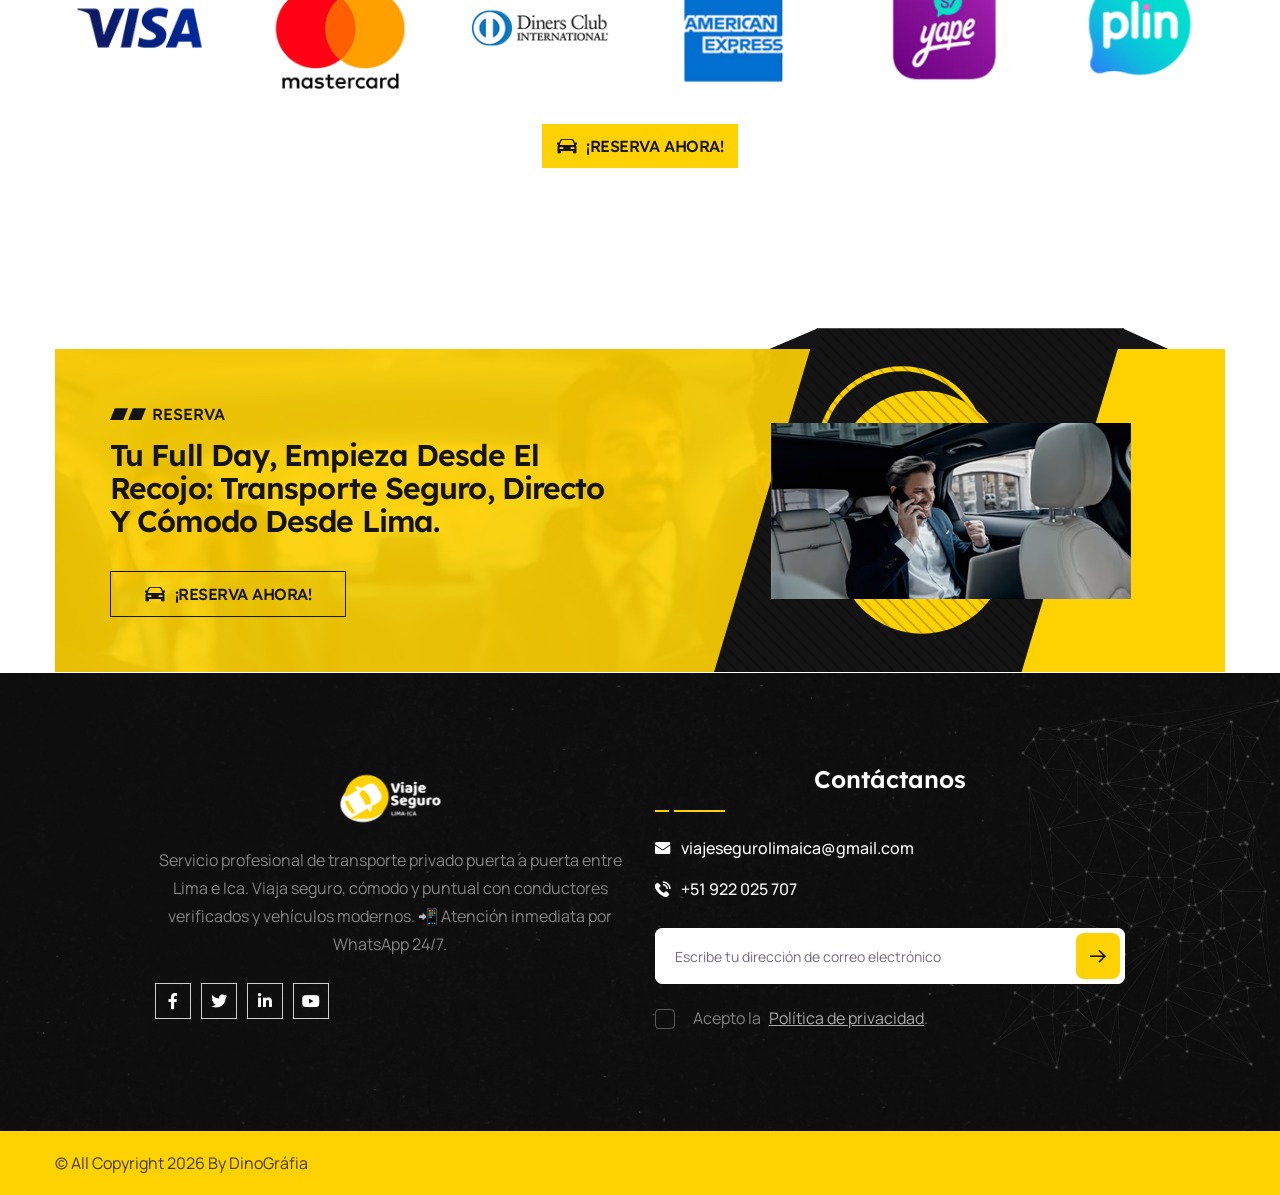
==== commit 7a33ecba: "Mensaje de tus cambios 6" ====
--- a/index.html
+++ b/index.html
@@ -1298,7 +1298,7 @@
 <div class="sec-title__shape"></div><!-- /.sec-title__shape -->
 <h6 class="sec-title__tagline">Viaje Seguro</h6><!-- /.sec-title__tagline -->
 </div><!-- /.sec-title__top -->
-<h3 class="sec-title__title wow fadeInUp" data-wow-delay="200ms" data-wow-duration="1500ms">Servicio seguro y puntual Lima – Ica</h3><!-- /.sec-title__title -->
+<h3 class="sec-title__title wow fadeInUp" data-wow-delay="200ms" data-wow-duration="1500ms">Servicio seguro y puntual</h3><!-- /.sec-title__title -->
 </div><!-- /.sec-title -->
 <p class="about-four__top__text wow fadeInUp" data-wow-delay="150ms" data-wow-duration="1500ms">Viaja cómodo y seguro: coordinamos contigo cada detalle del recojo y destino.</p><!-- /.about-four__top__text -->
 <div class="about-four__bottom wow fadeInUp" data-wow-delay="150ms" data-wow-duration="1500ms">
@@ -1461,7 +1461,7 @@
 <div class="sec-title__shape"></div><!-- /.sec-title__shape -->
 <h6 class="sec-title__tagline">reserva</h6><!-- /.sec-title__tagline -->
 </div><!-- /.sec-title__top -->
-<h3 class="sec-title__title wow fadeInUp" data-wow-delay="200ms" data-wow-duration="1500ms">Tu Full Day a Ica empieza desde el recojo: transporte seguro, directo y cómodo desde Lima.</h3><!-- /.sec-title__title -->
+<h3 class="sec-title__title wow fadeInUp" data-wow-delay="200ms" data-wow-duration="1500ms">Tu Full Day, empieza desde el recojo: transporte seguro, directo y cómodo desde Lima.</h3><!-- /.sec-title__title -->
 </div><!-- /.sec-title -->
 <div class="cta-one__content__btn wow fadeInUp" data-wow-delay="150ms" data-wow-duration="1500ms">
 <a class="cityride-btn cityride-btn--border" href="https://wa.link/u8d8r6" rel="noopener" target="_blank">
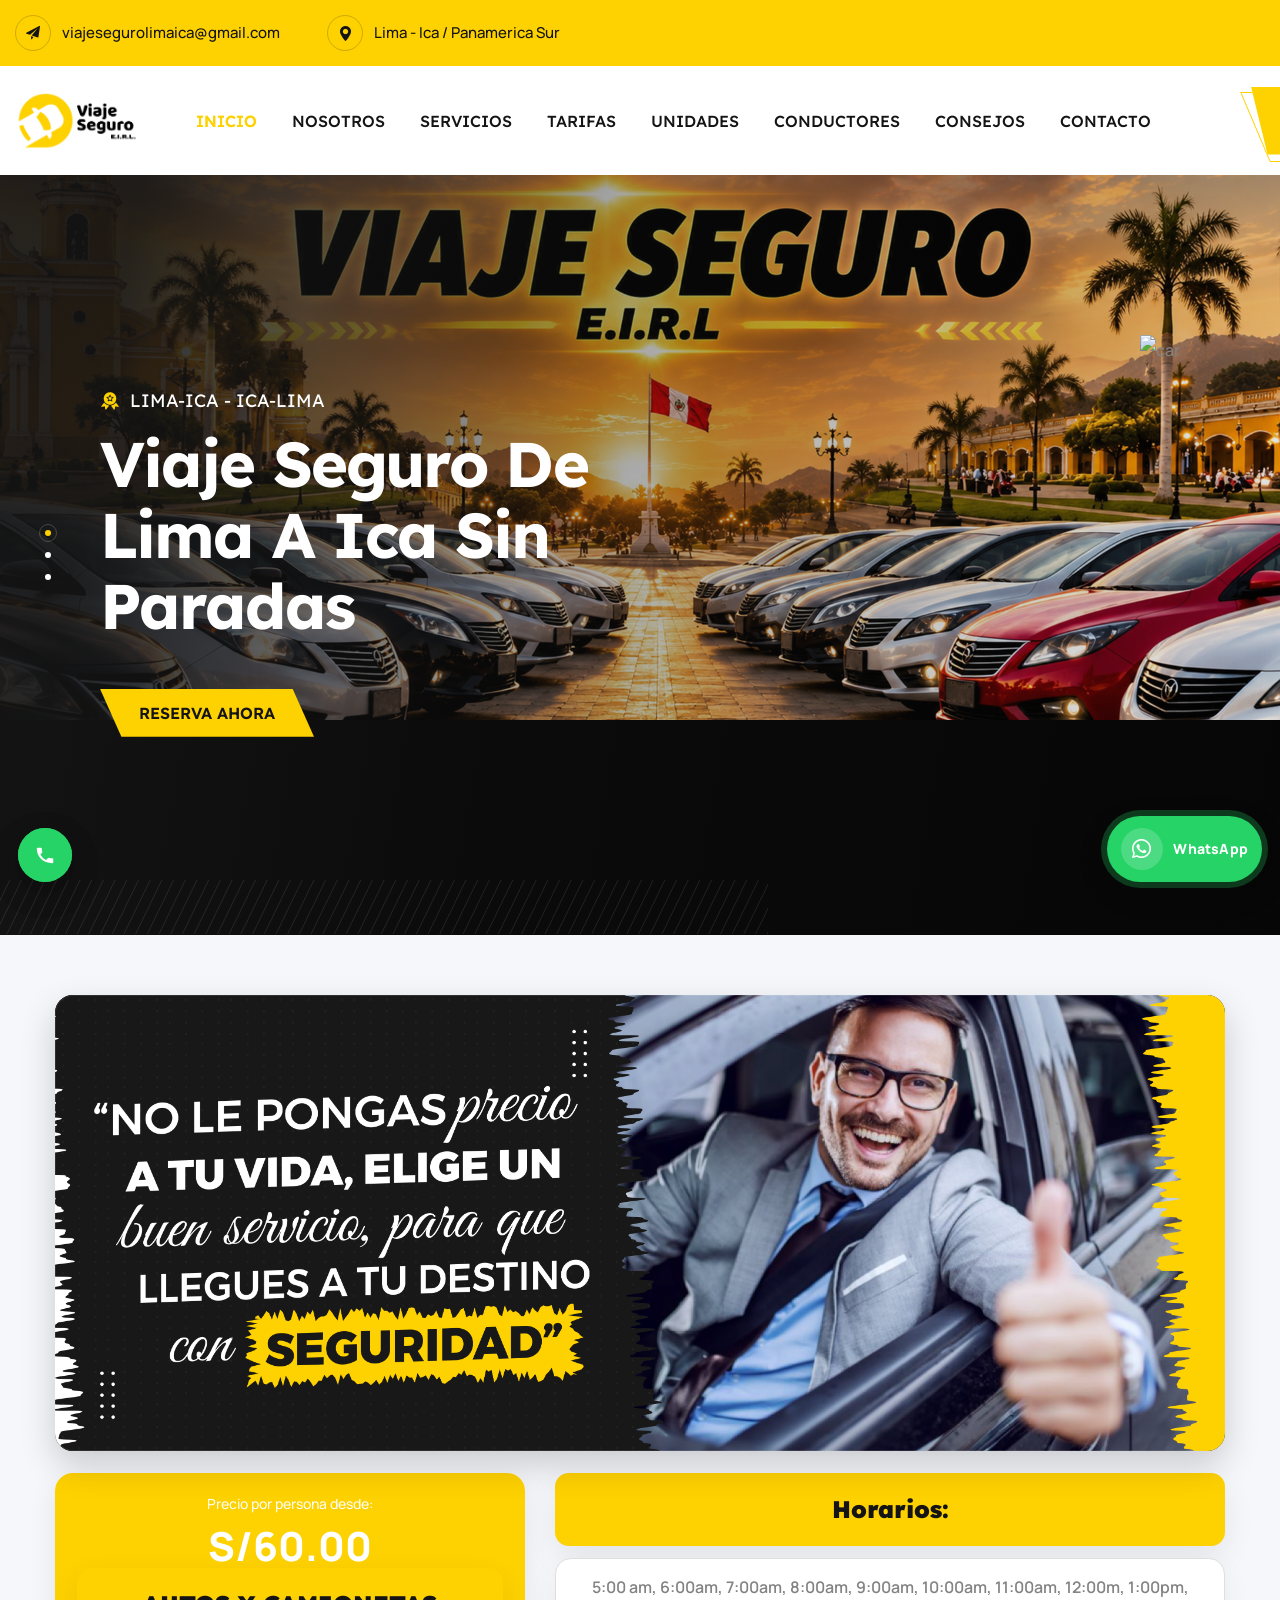
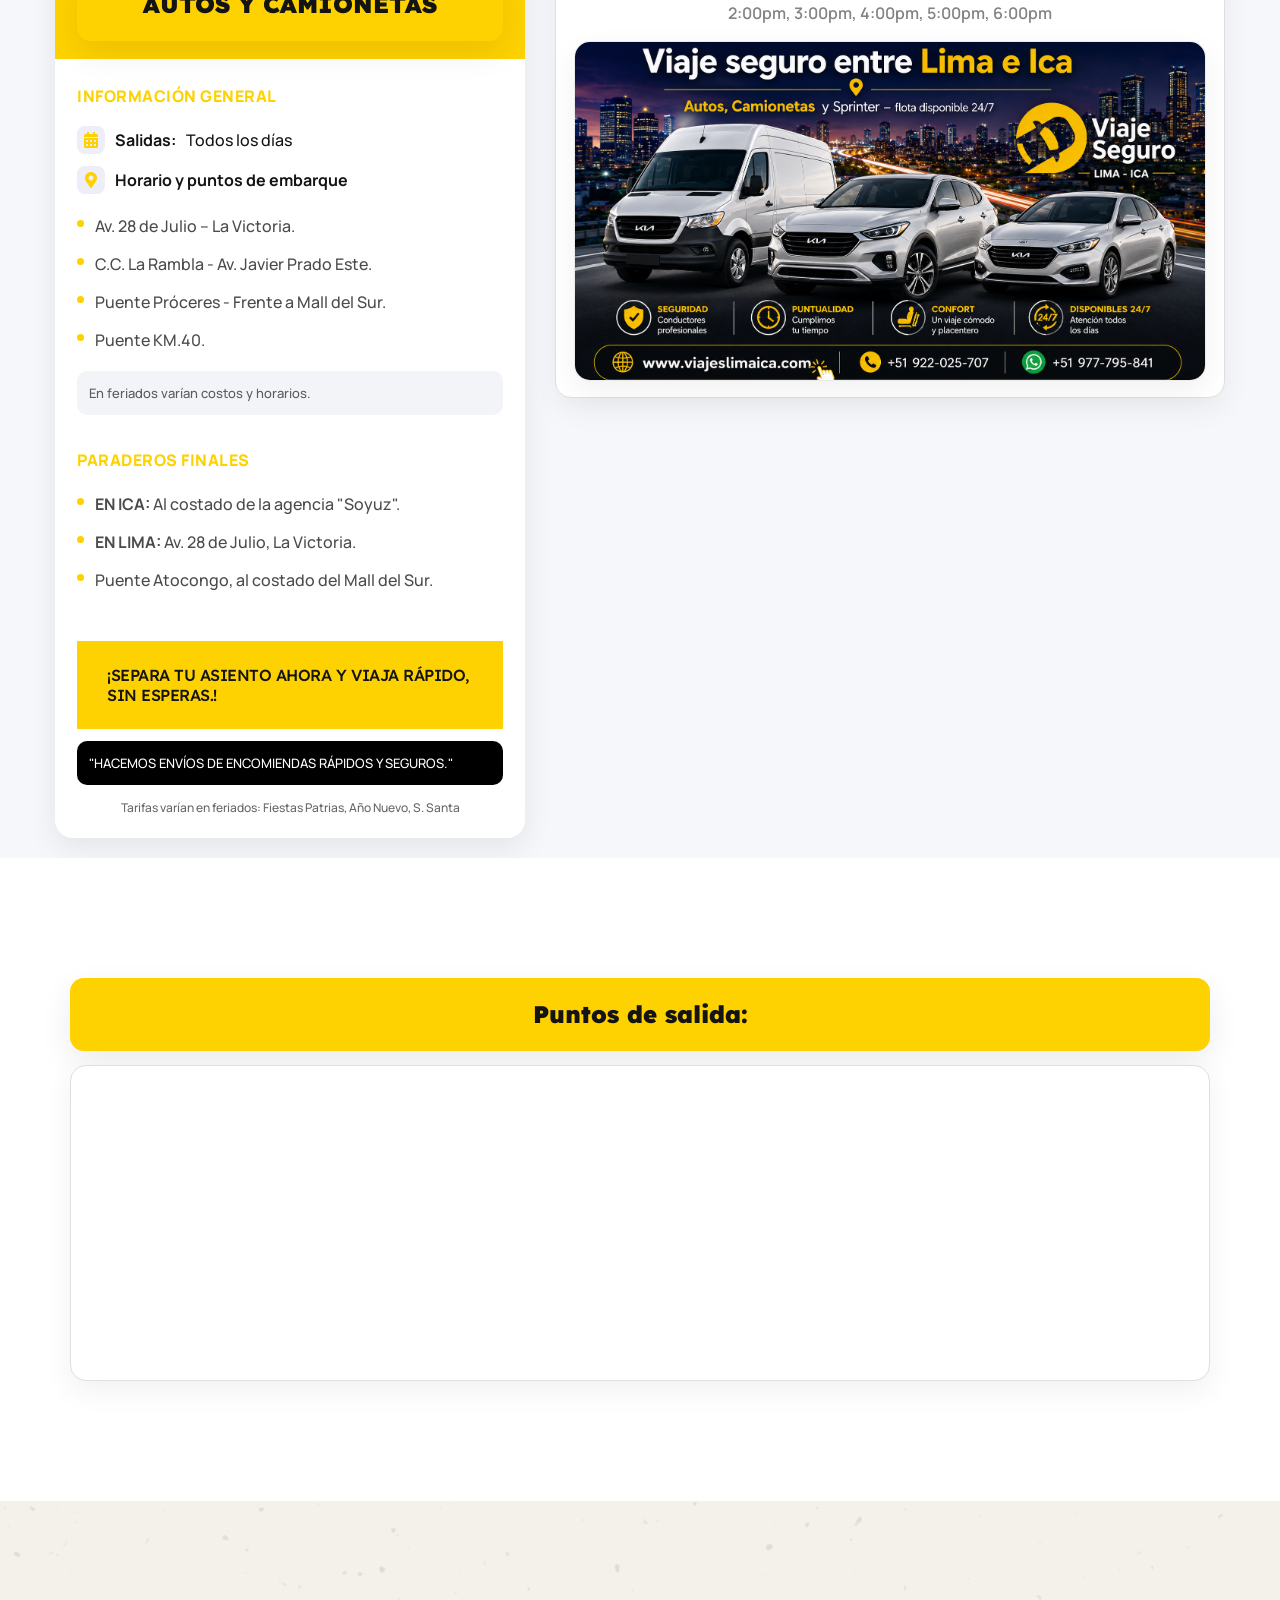
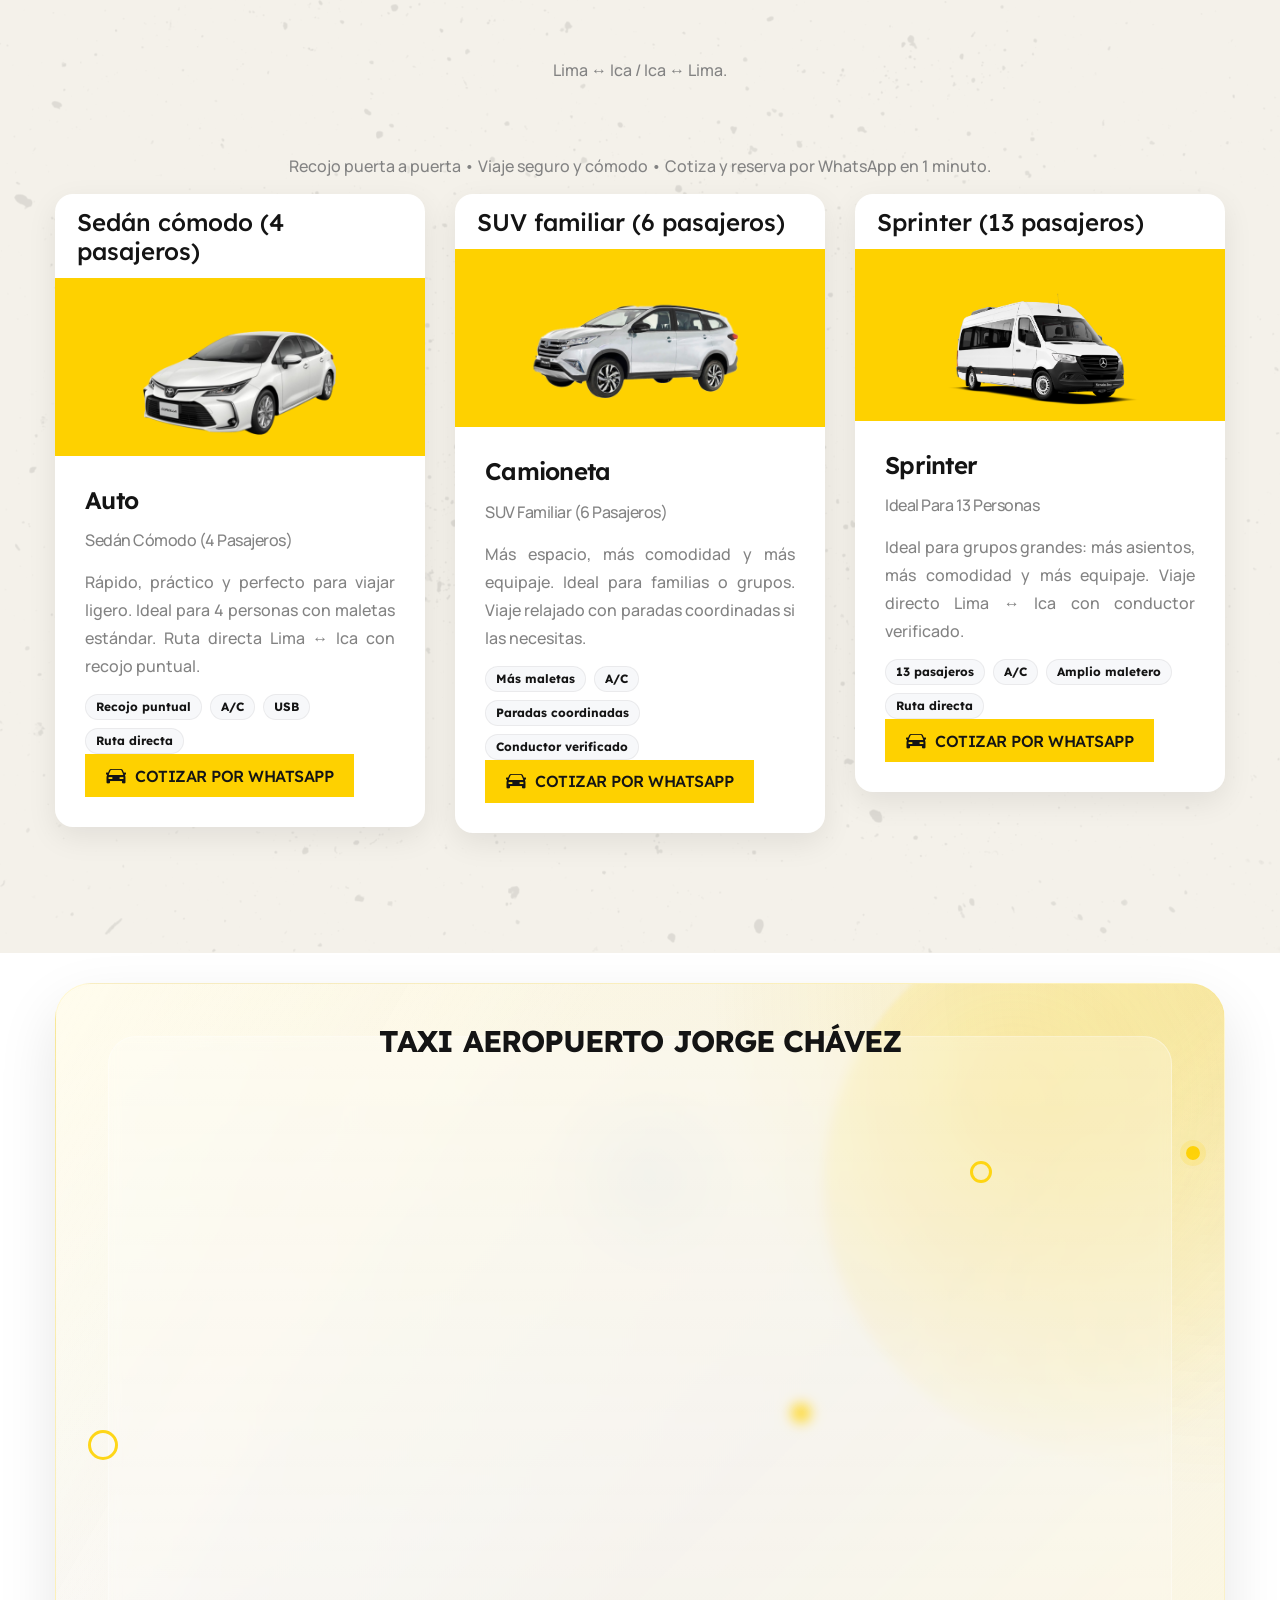
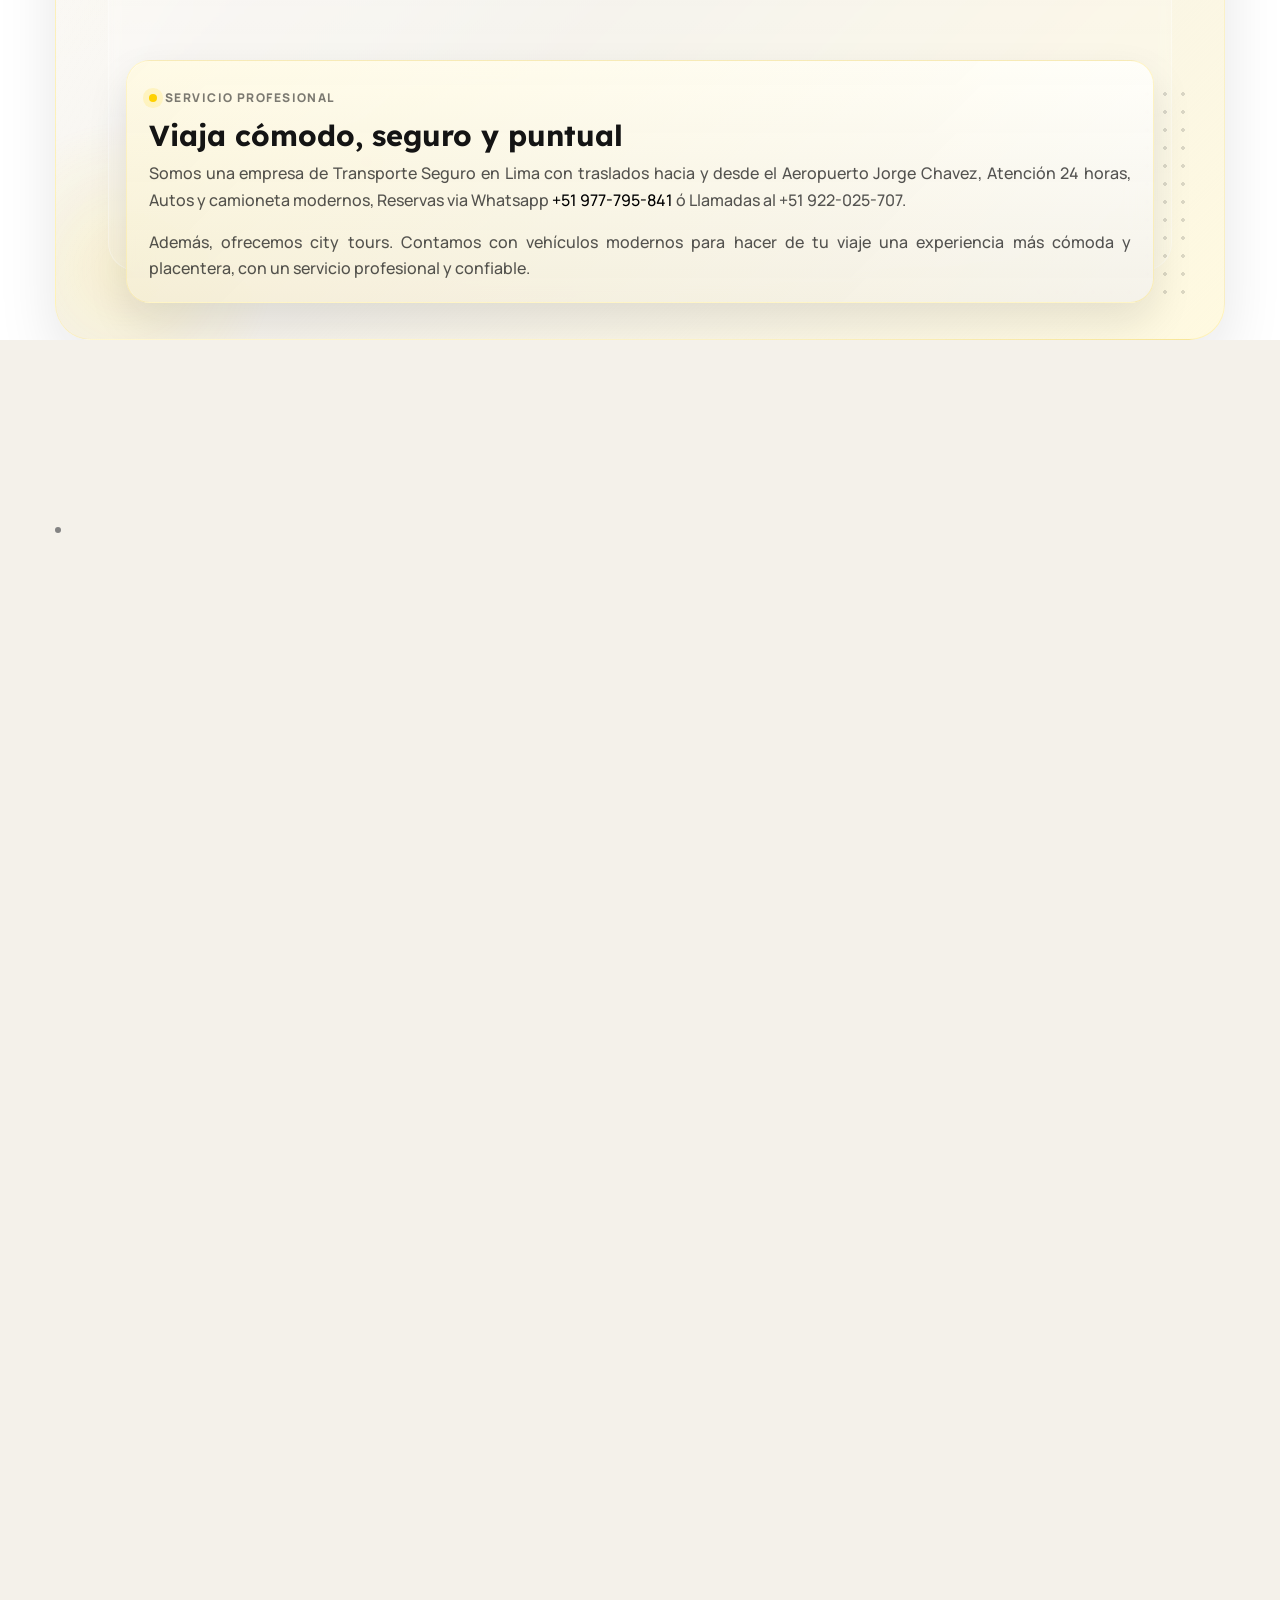
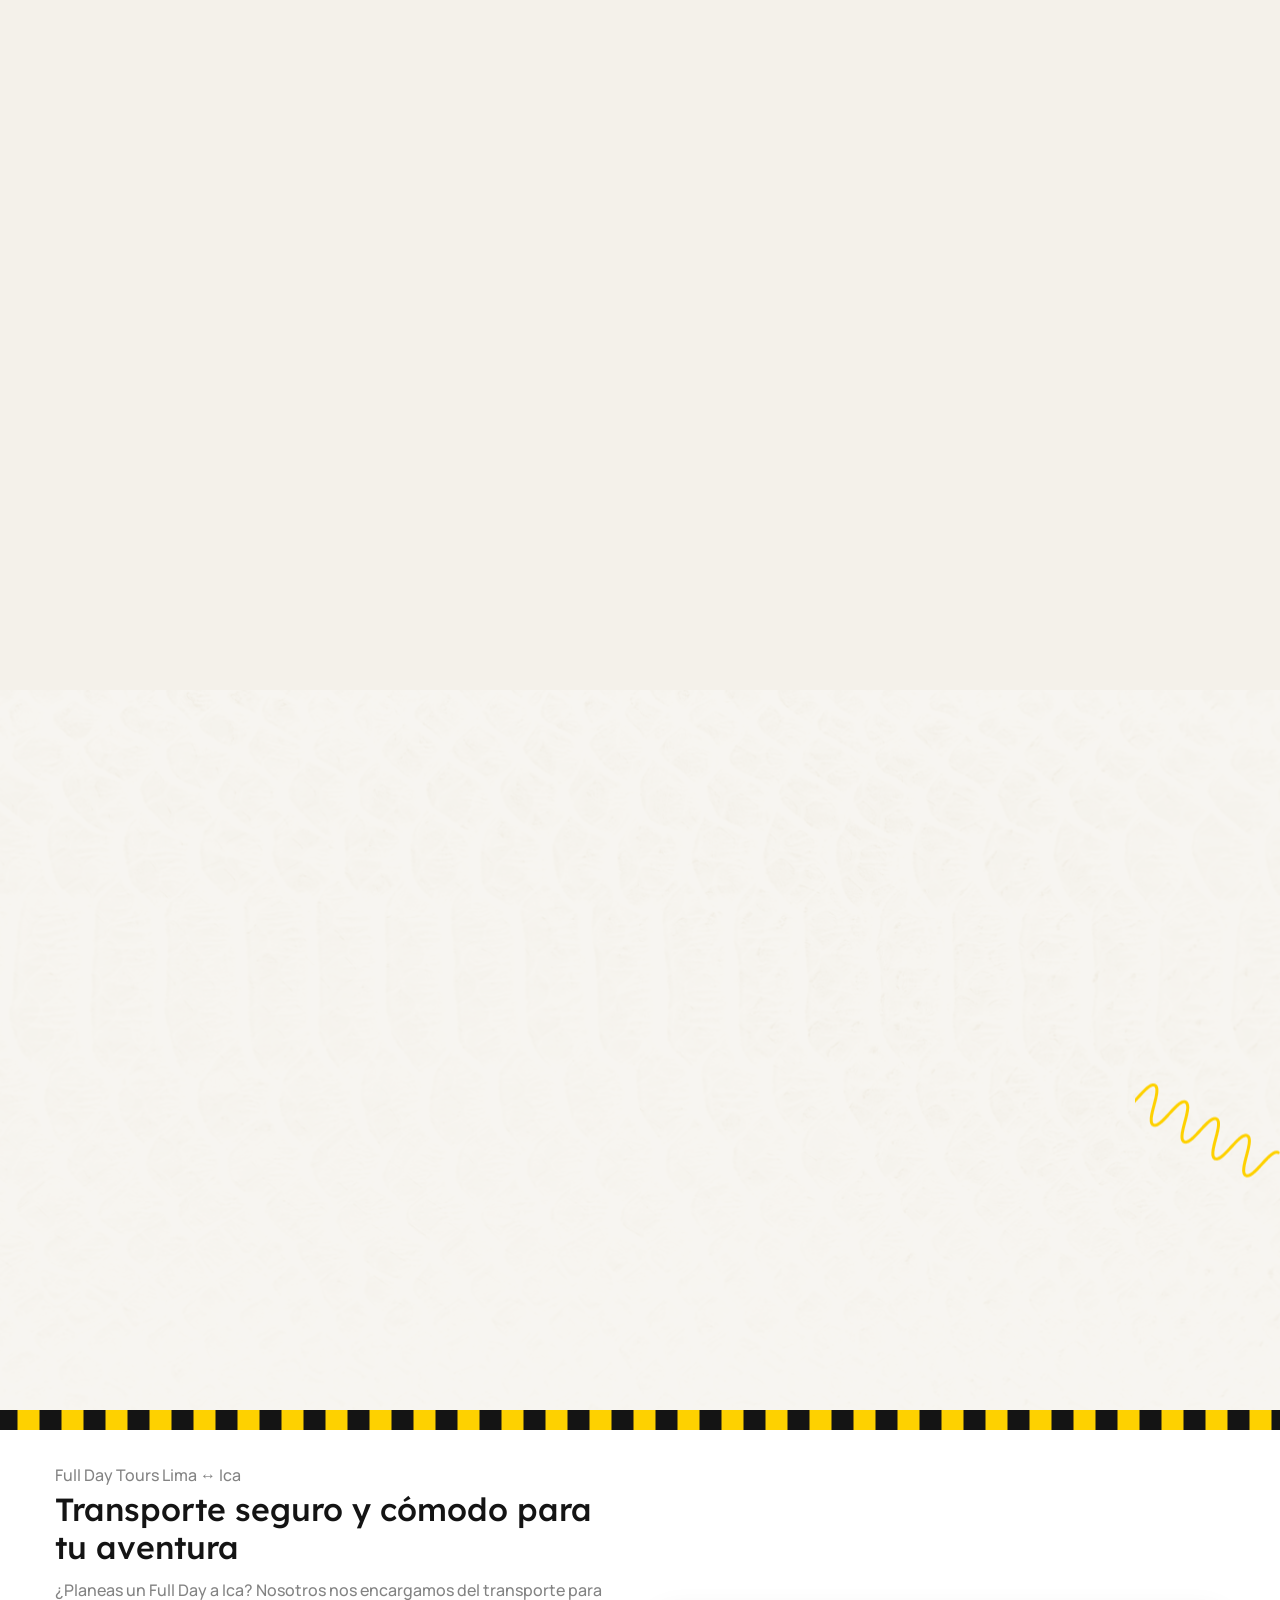
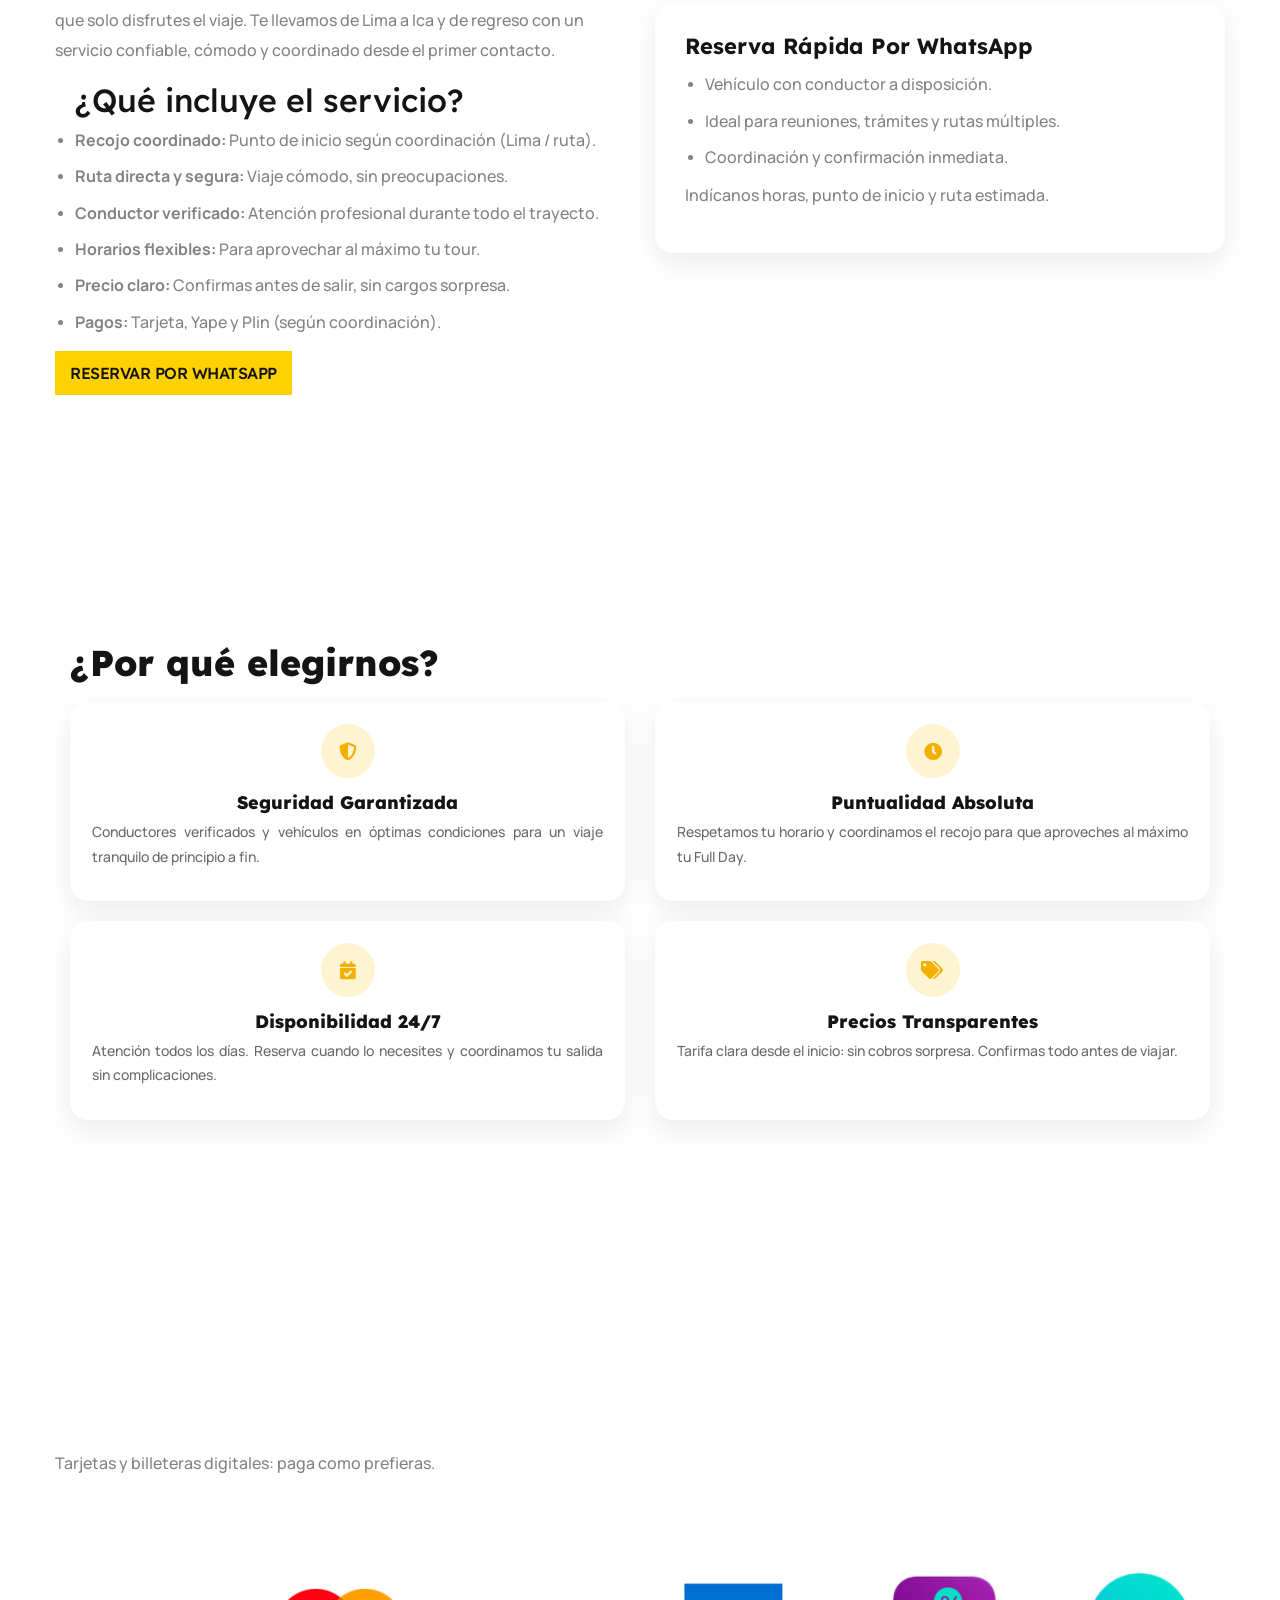
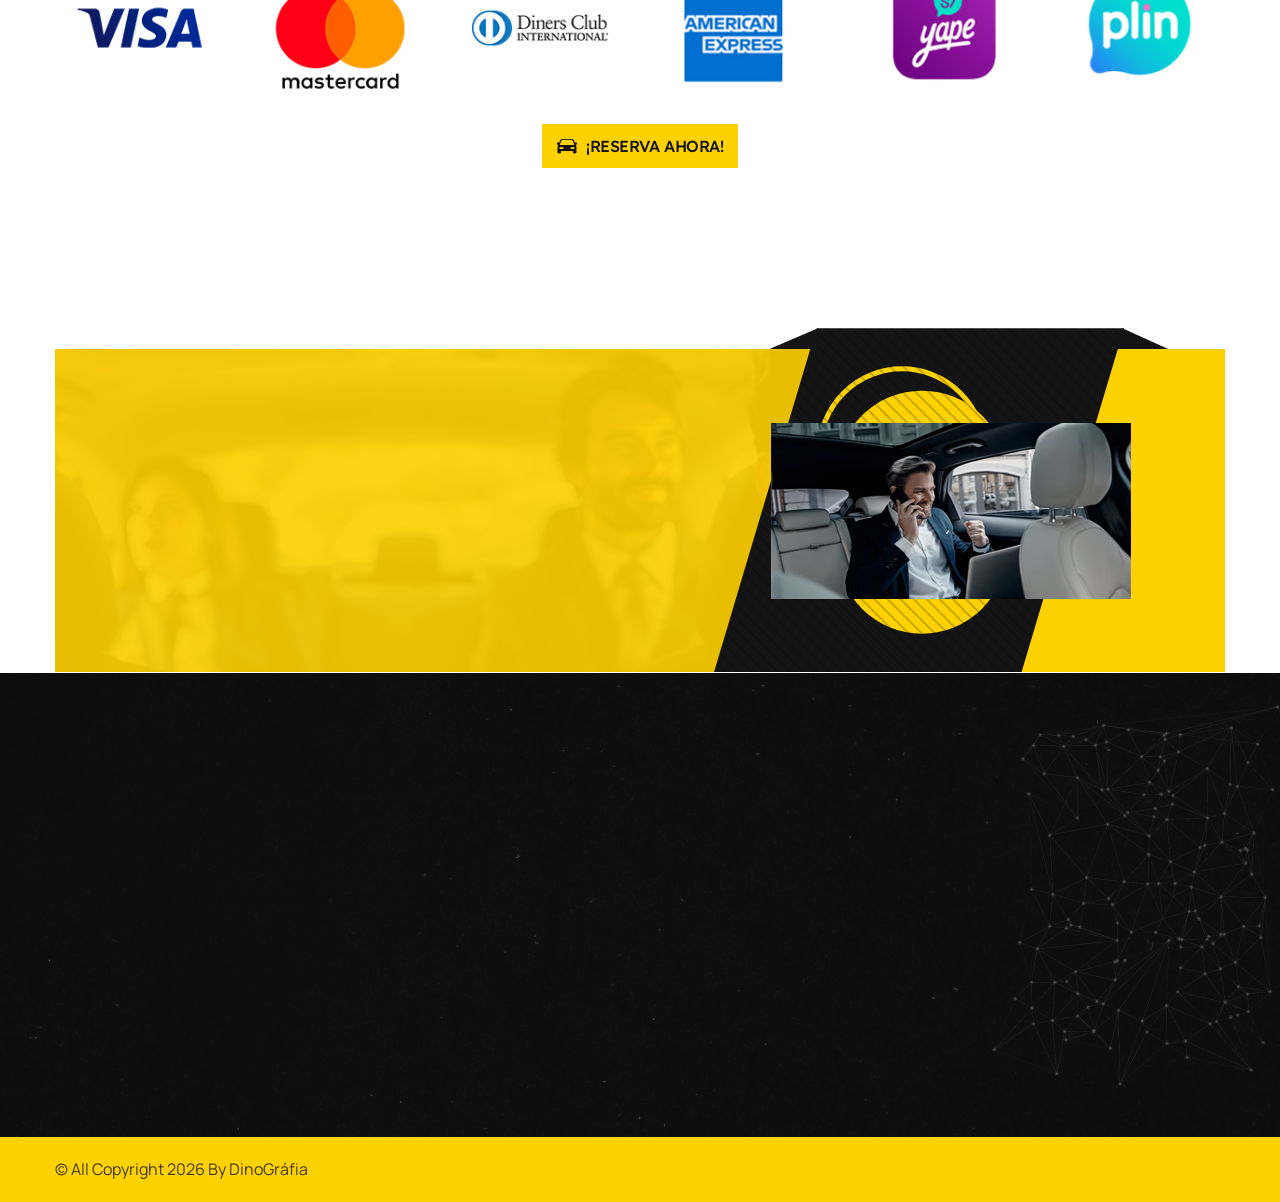
==== commit 085fbe94: "Actualización de cambios" ====
--- a/index.html
+++ b/index.html
@@ -1494,7 +1494,7 @@
 <div class="wow fadeInUp col-xl-5 col-lg-6 col-md-10 col-sm-12" data-wow-delay="00ms" data-wow-duration="1500ms">
 <div class="footer-widget footer-widget--about">
 <a class="footer-widget__logo logo-retina" href="index.html"> <img alt="cityride HTML Template" height="55" src="assets/images/logo-light.png" width="103"/></a>
-<p class="footer-widget__about-text">Servicio profesional de transporte privado puerta a puerta entre Lima e Ica. Viaja seguro, cómodo y puntual con conductores verificados y vehículos modernos. 📲 Atención inmediata por WhatsApp 24/7.</p>
+<p class="footer-widget__about-text">Servicio profesional de transporte puerta a puerta entre Lima a cualquier destino del país Viaja seguro, cómodo y puntual con conductores verificados y vehículos modernos 📲 Atención inmediata por WhatsApp 24/7.</p>
 <!-- /.footer-widget__about-text -->
 <div class="footer-widget__social">
 <a href="https://facebook.com"> <i aria-hidden="true" class="fab fa-facebook-f"></i> <span class="sr-only">Facebook</span> </a>
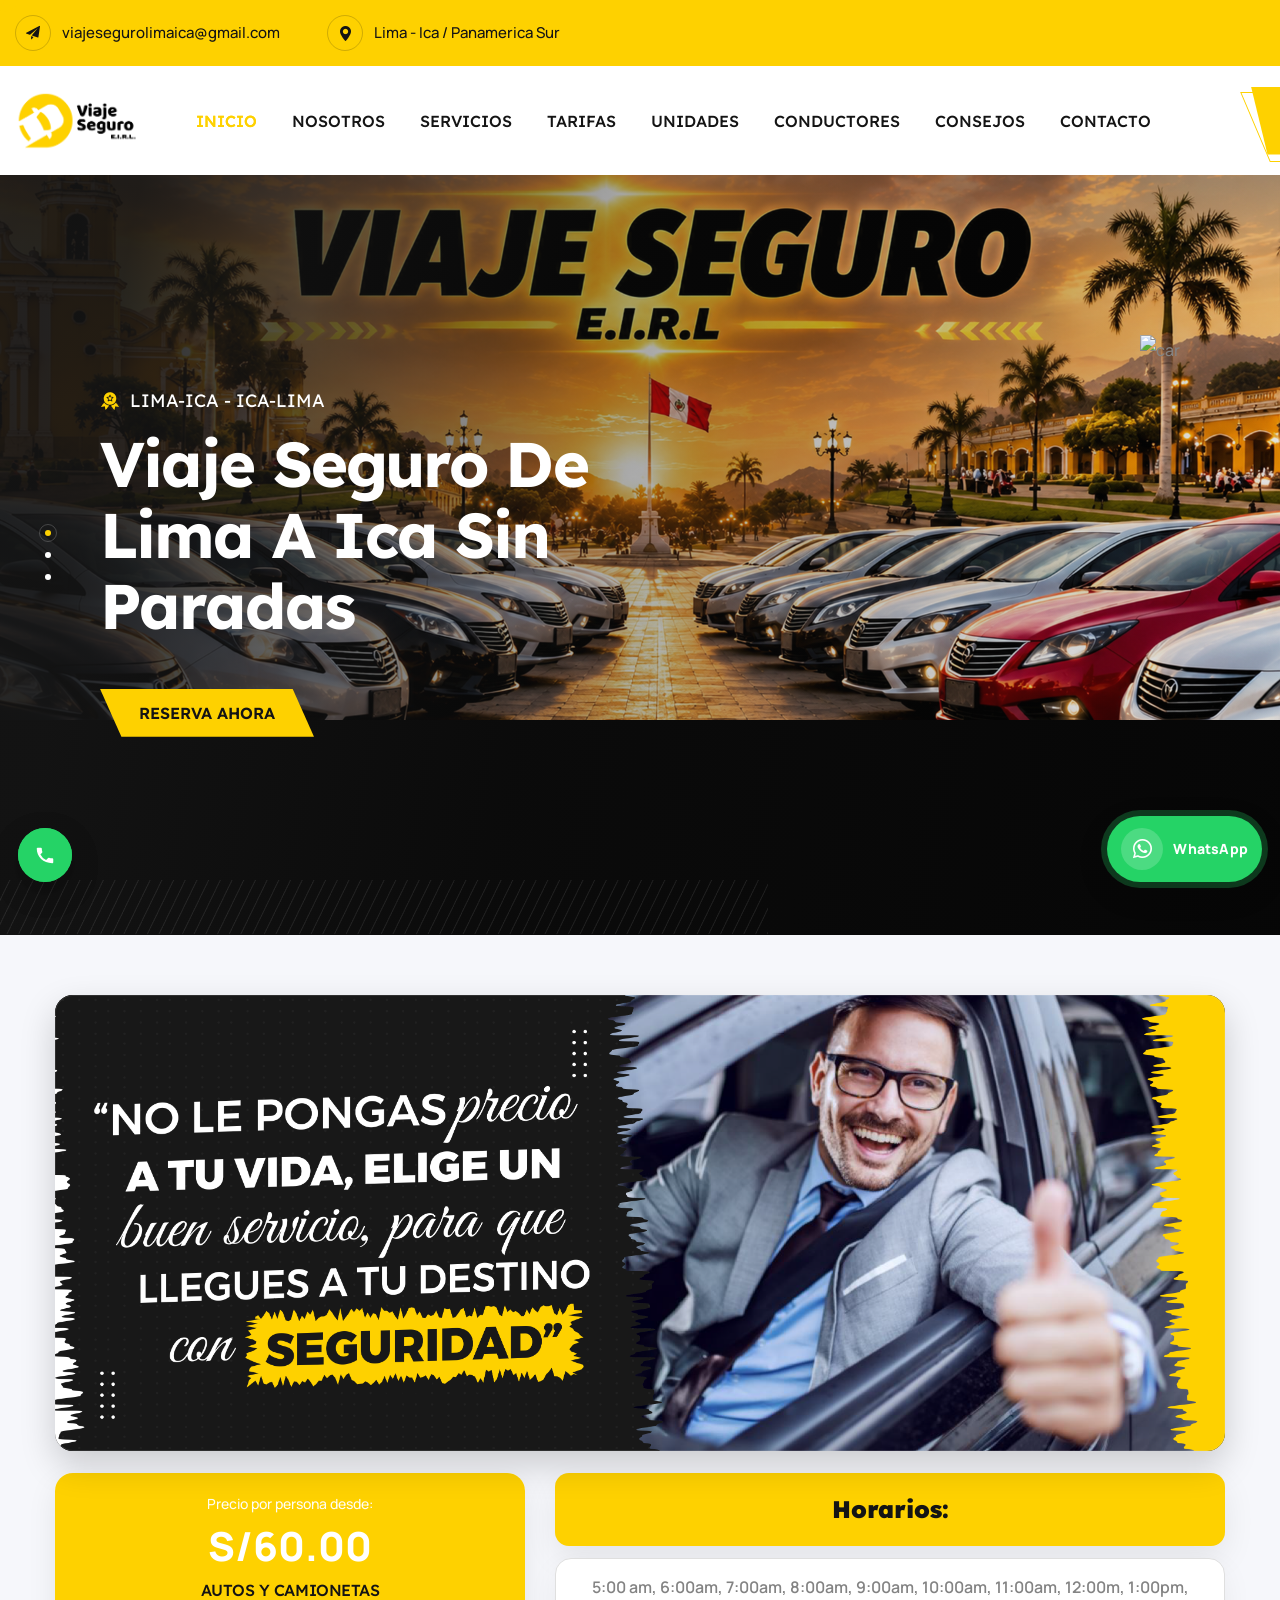
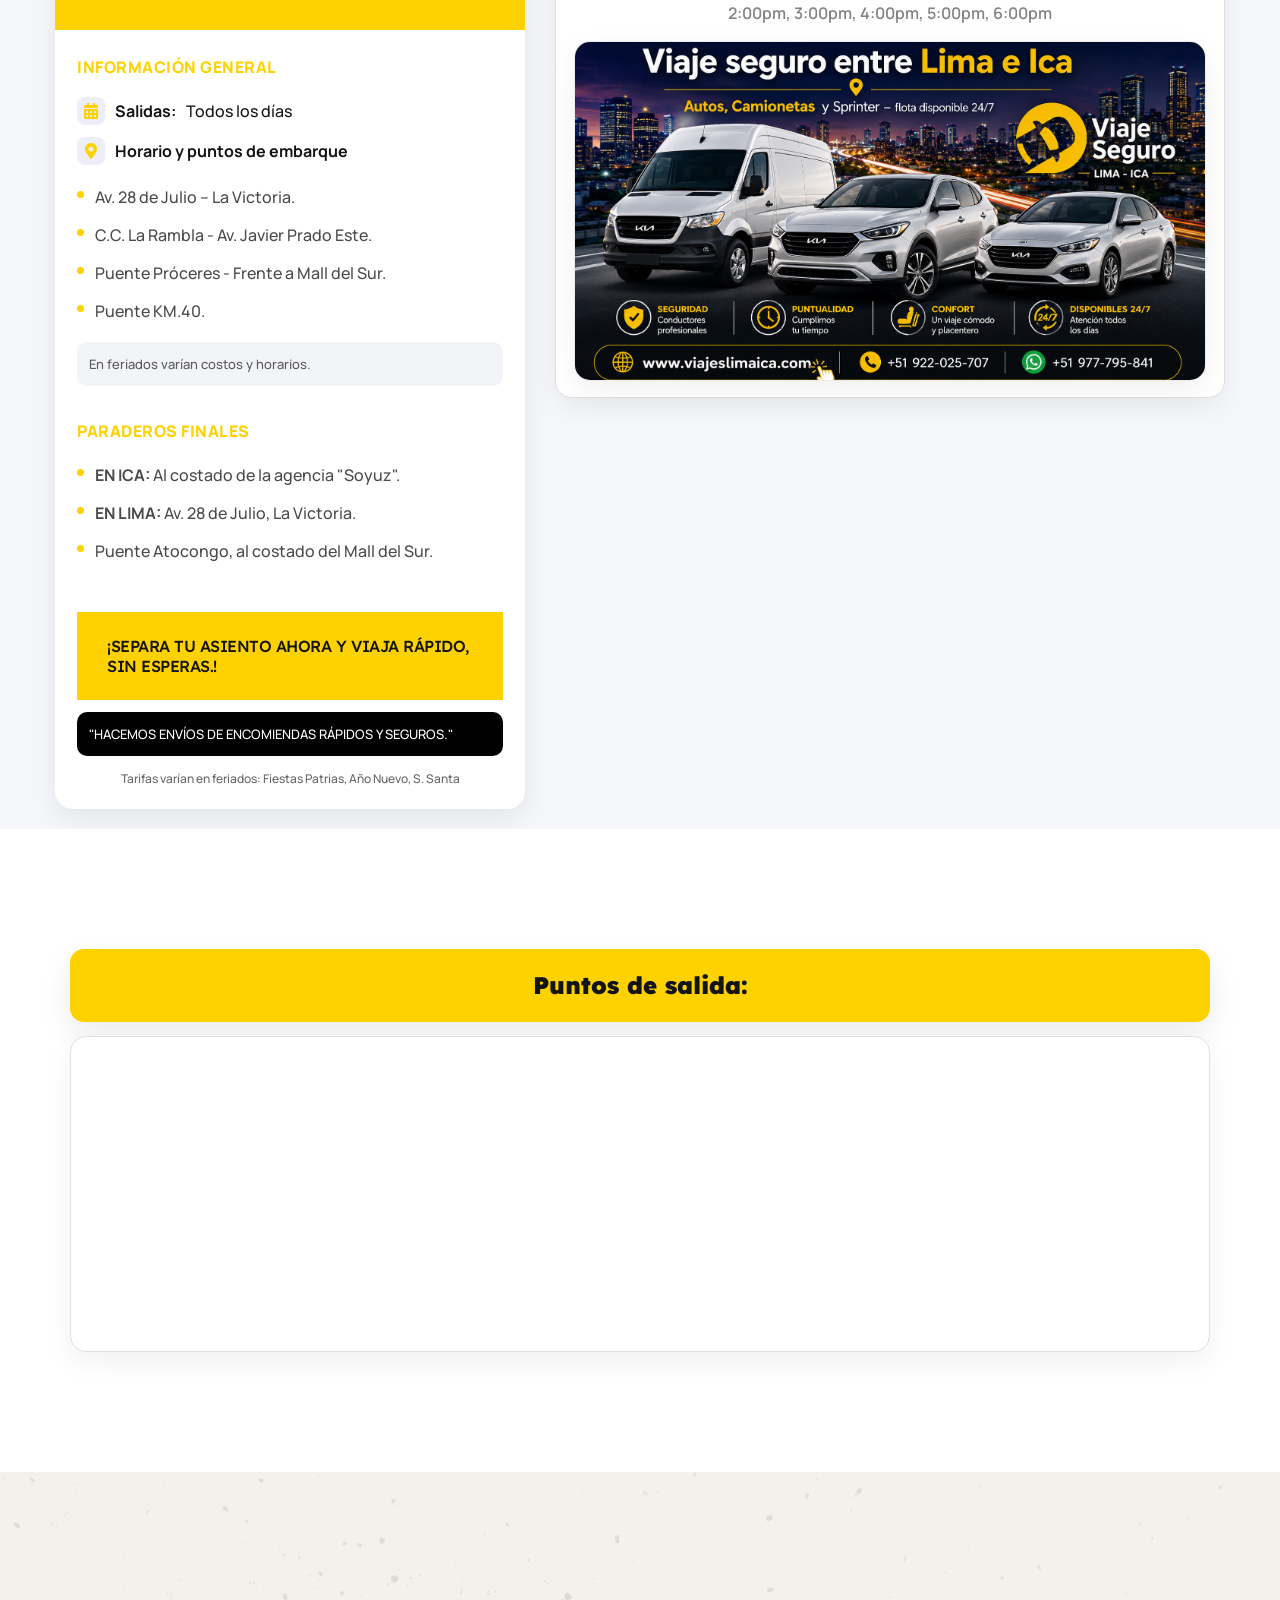
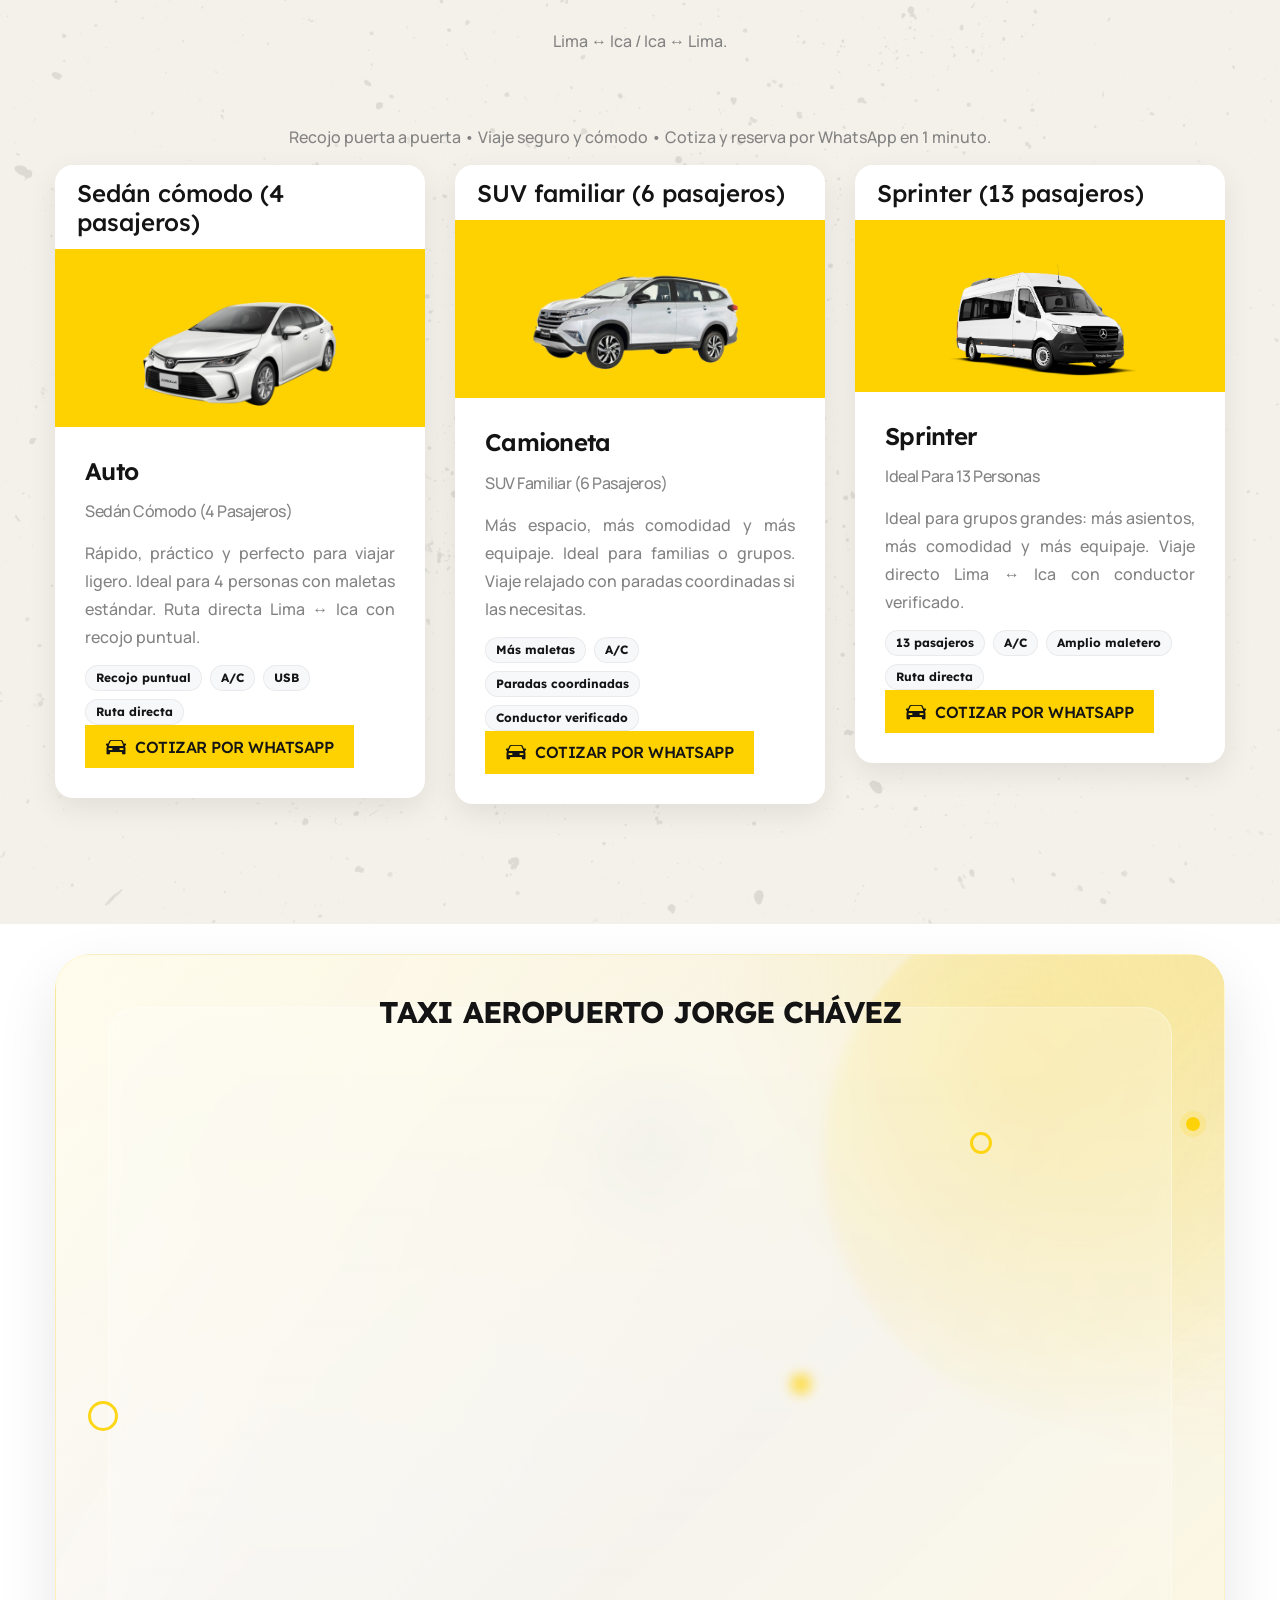
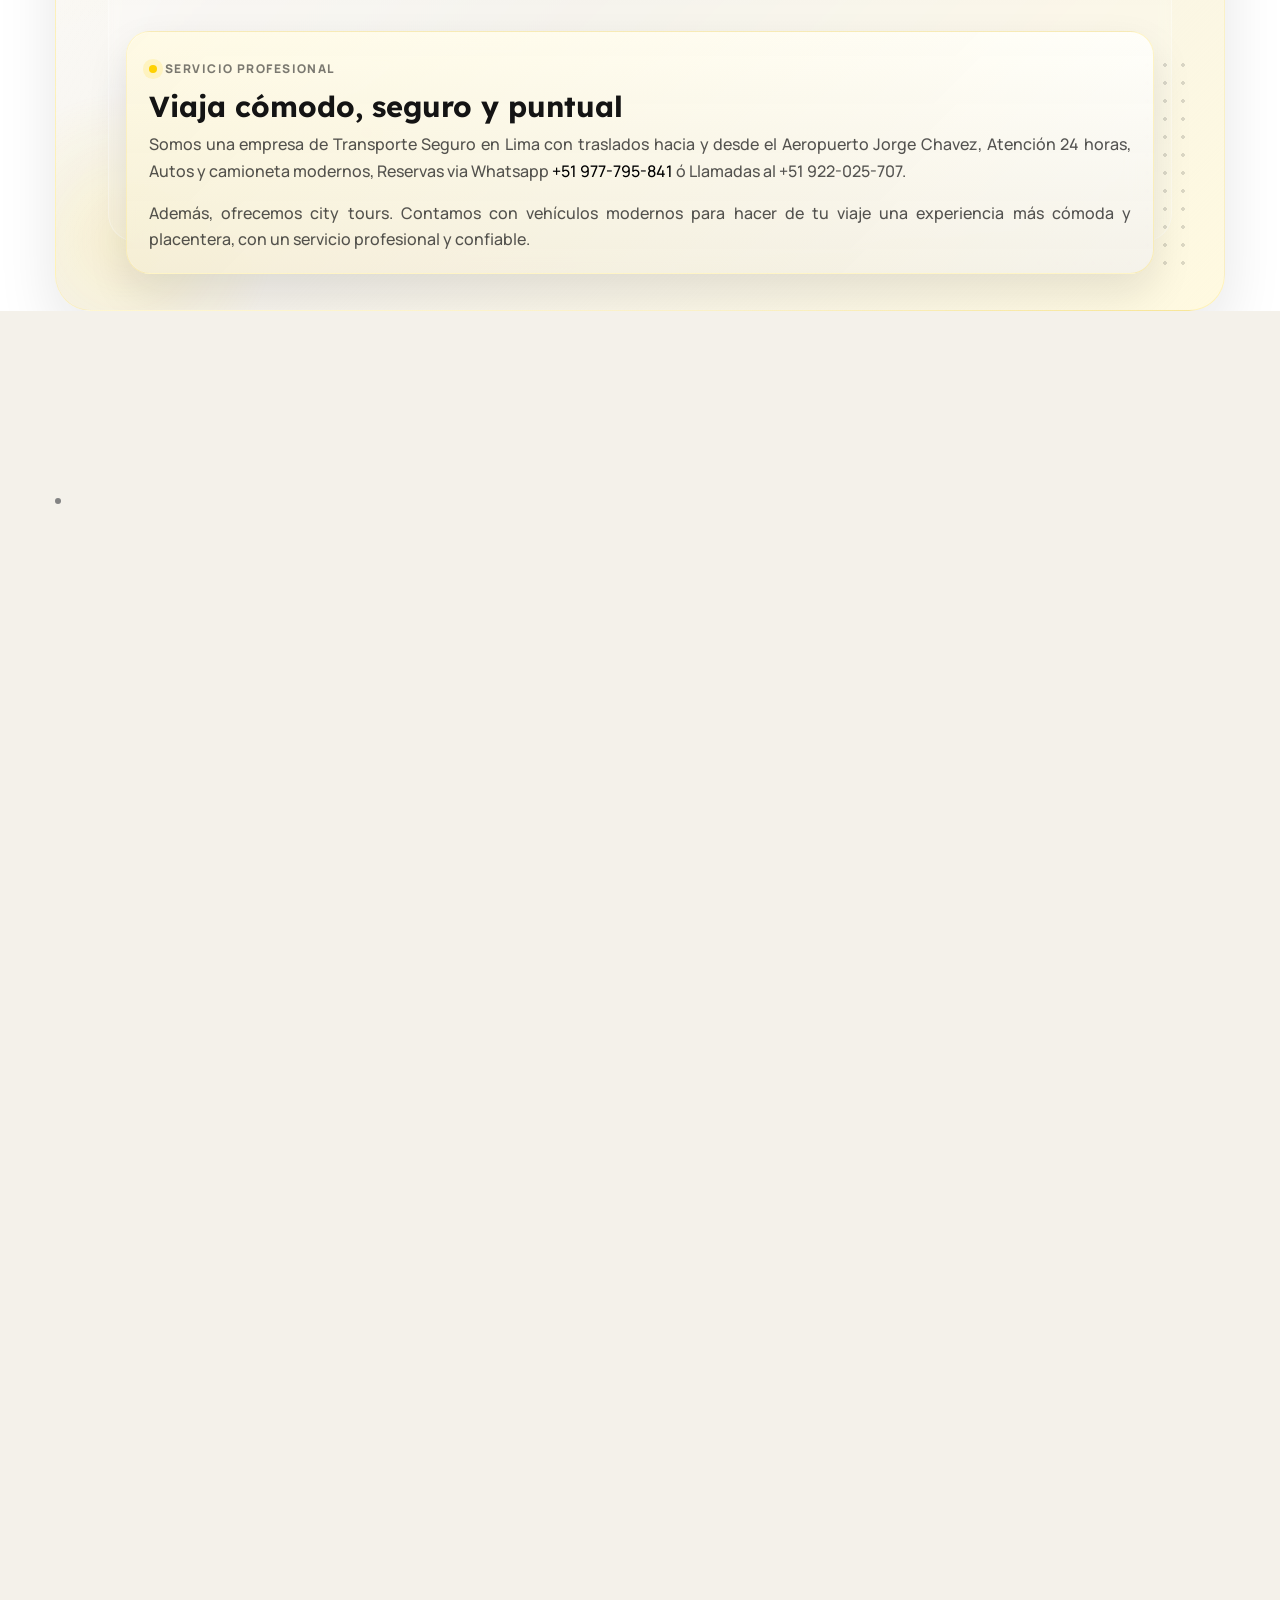
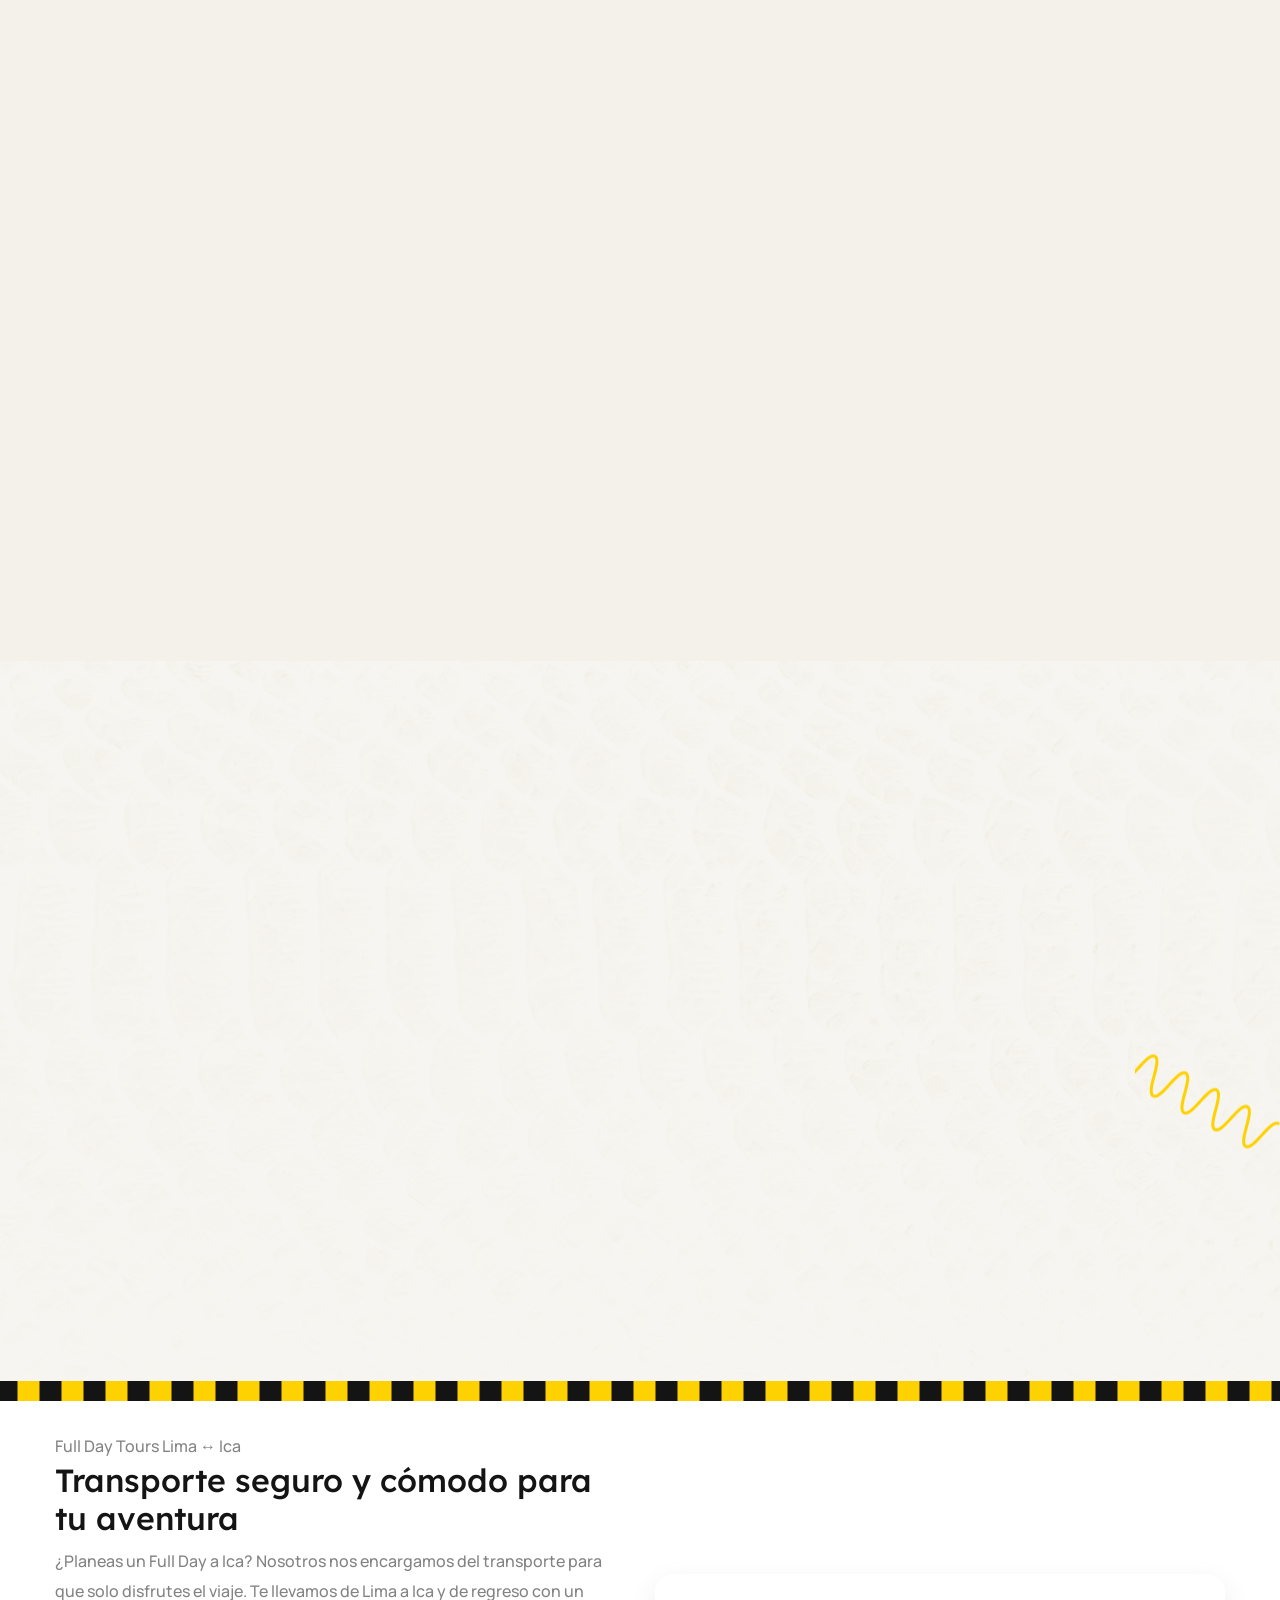
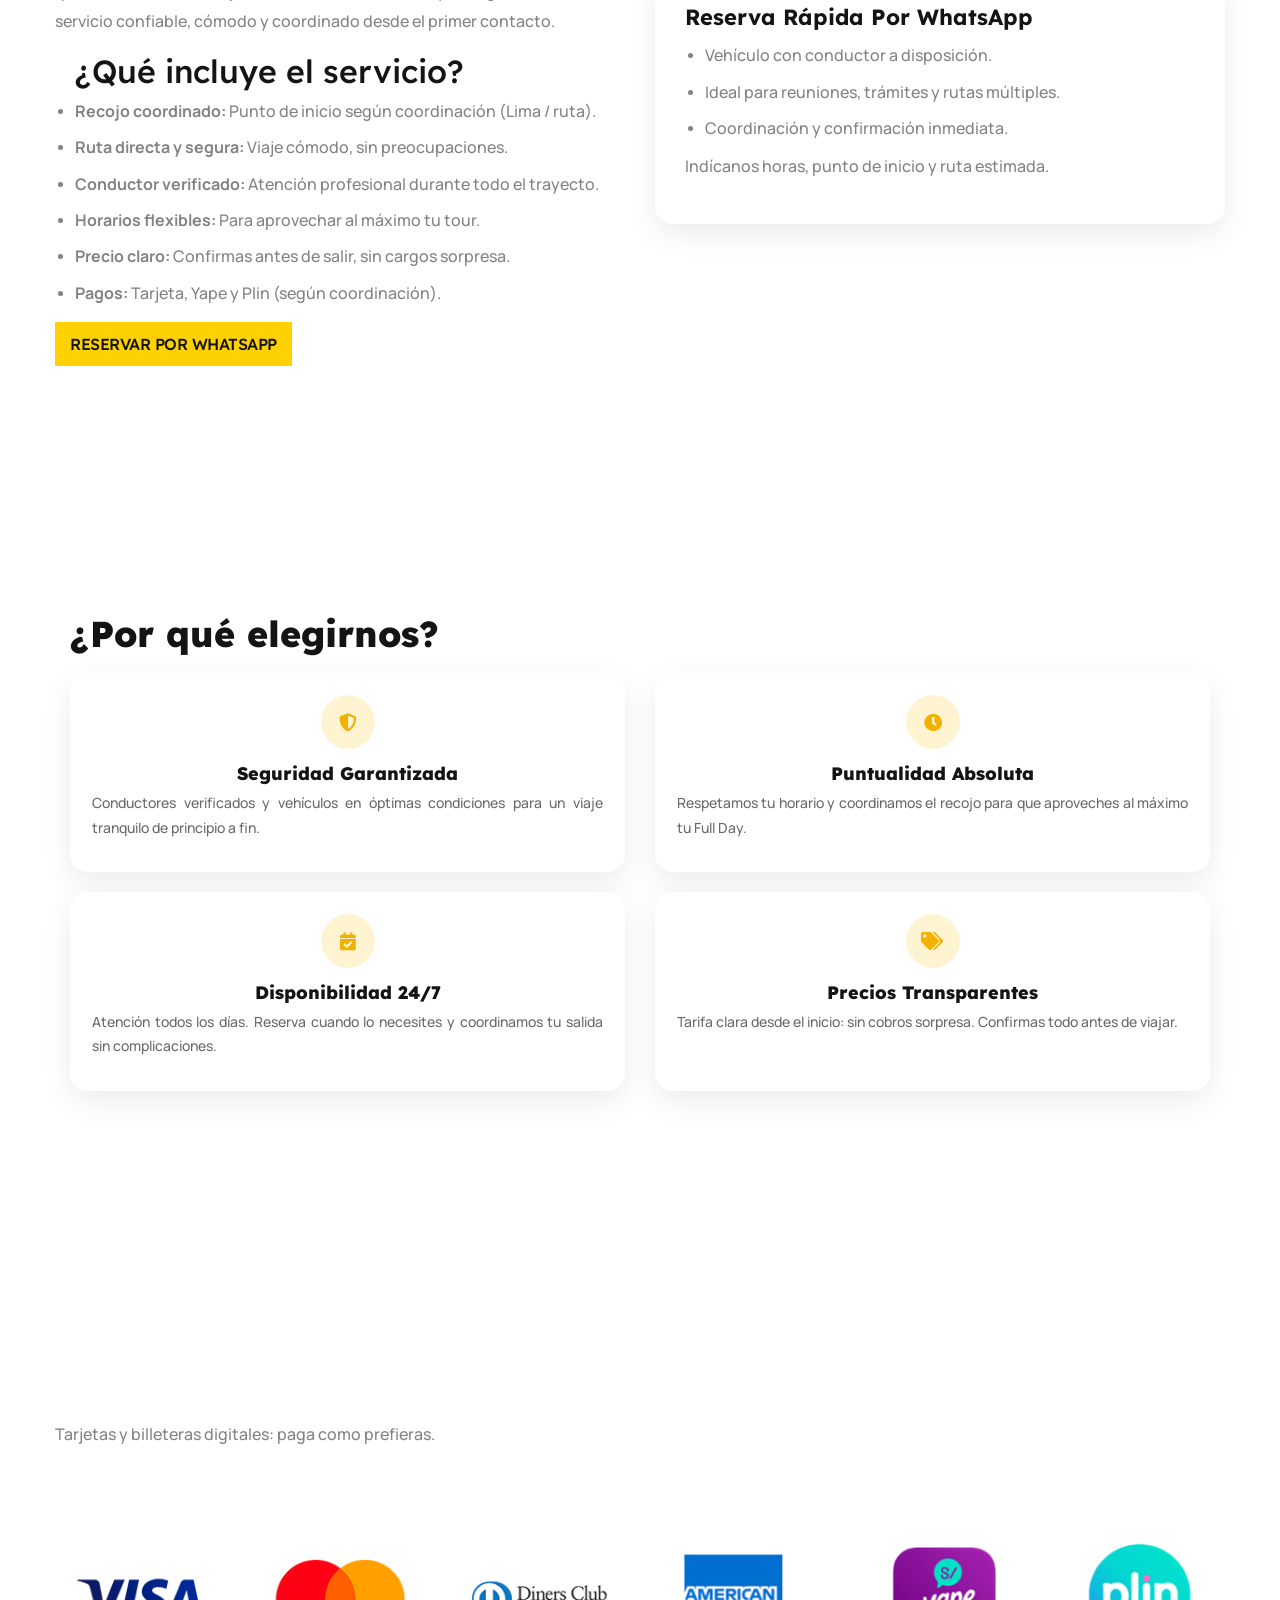
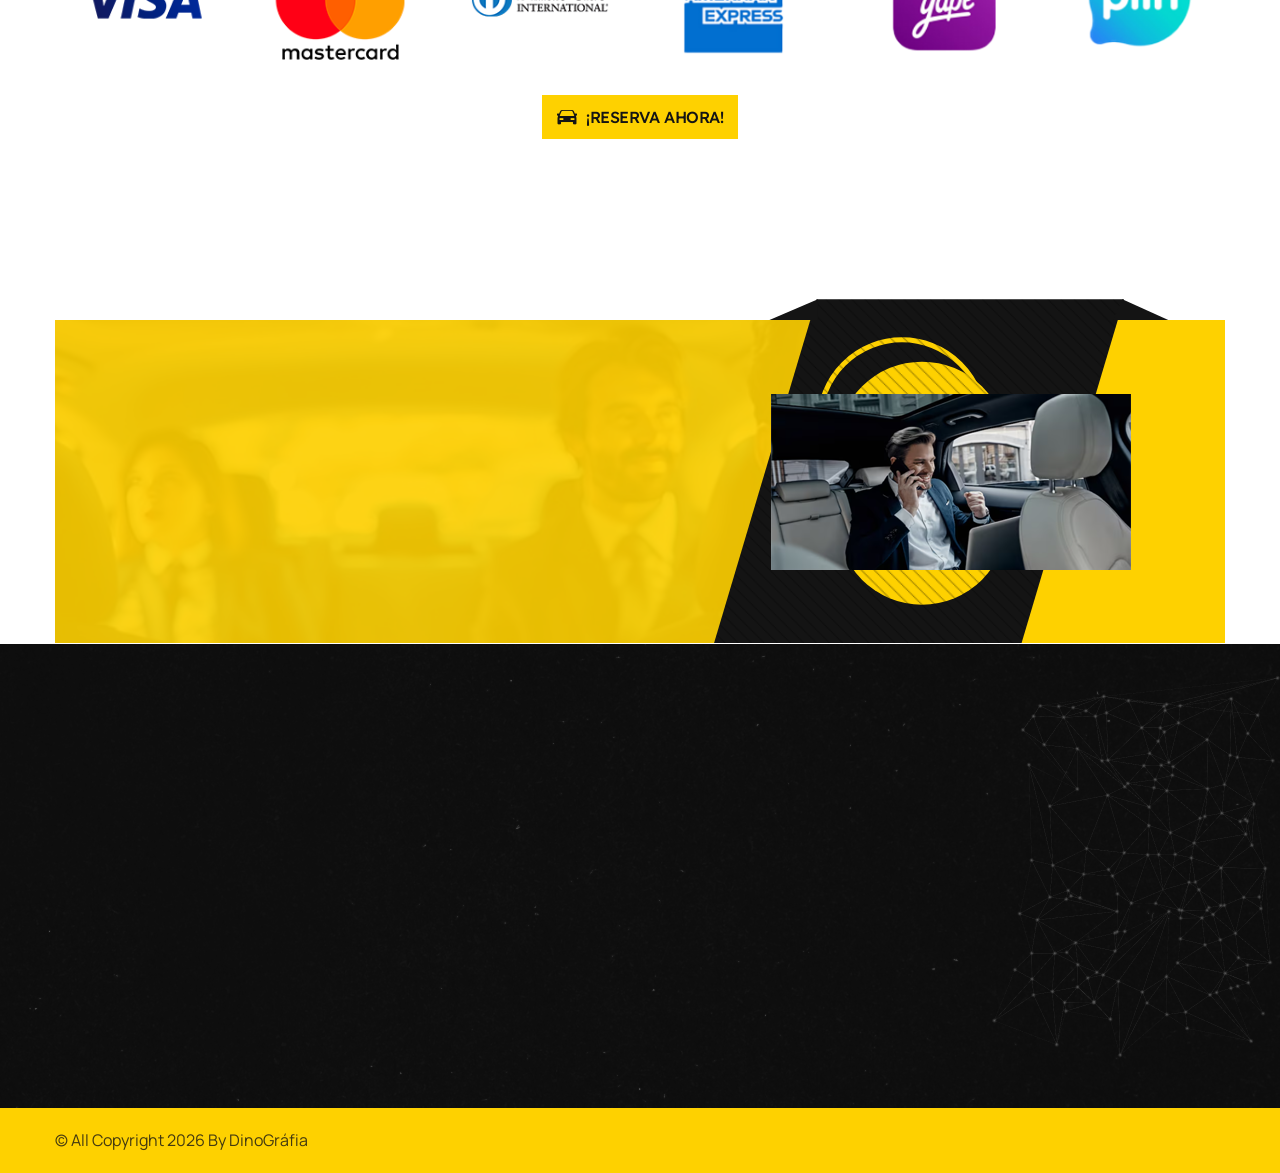
==== commit c2567876: "Actualización de estilos de fuente" ====
--- a/index.html
+++ b/index.html
@@ -852,7 +852,16 @@
           <div class="cityride-highlight__price-top">
             <div class="cityride-highlight__price-label">Precio por persona desde:</div>
             <div class="cityride-highlight__price-value">S/60.00</div>
-            <div class="dg-pickup__title dg-pickup__title--hours">AUTOS Y CAMIONETAS</div>
+
+            
+<a class="cityride-btn cityride-btn--secondary" href="https://wa.link/u8d8r6" rel="noopener" target="_blank"><span>Autos y Camionetas</span></a>
+       
+
+
+
+
+
+
           </div>
           <div class="cityride-highlight__body">
             <div class="cityride-highlight__title">INFORMACIÓN GENERAL</div>
